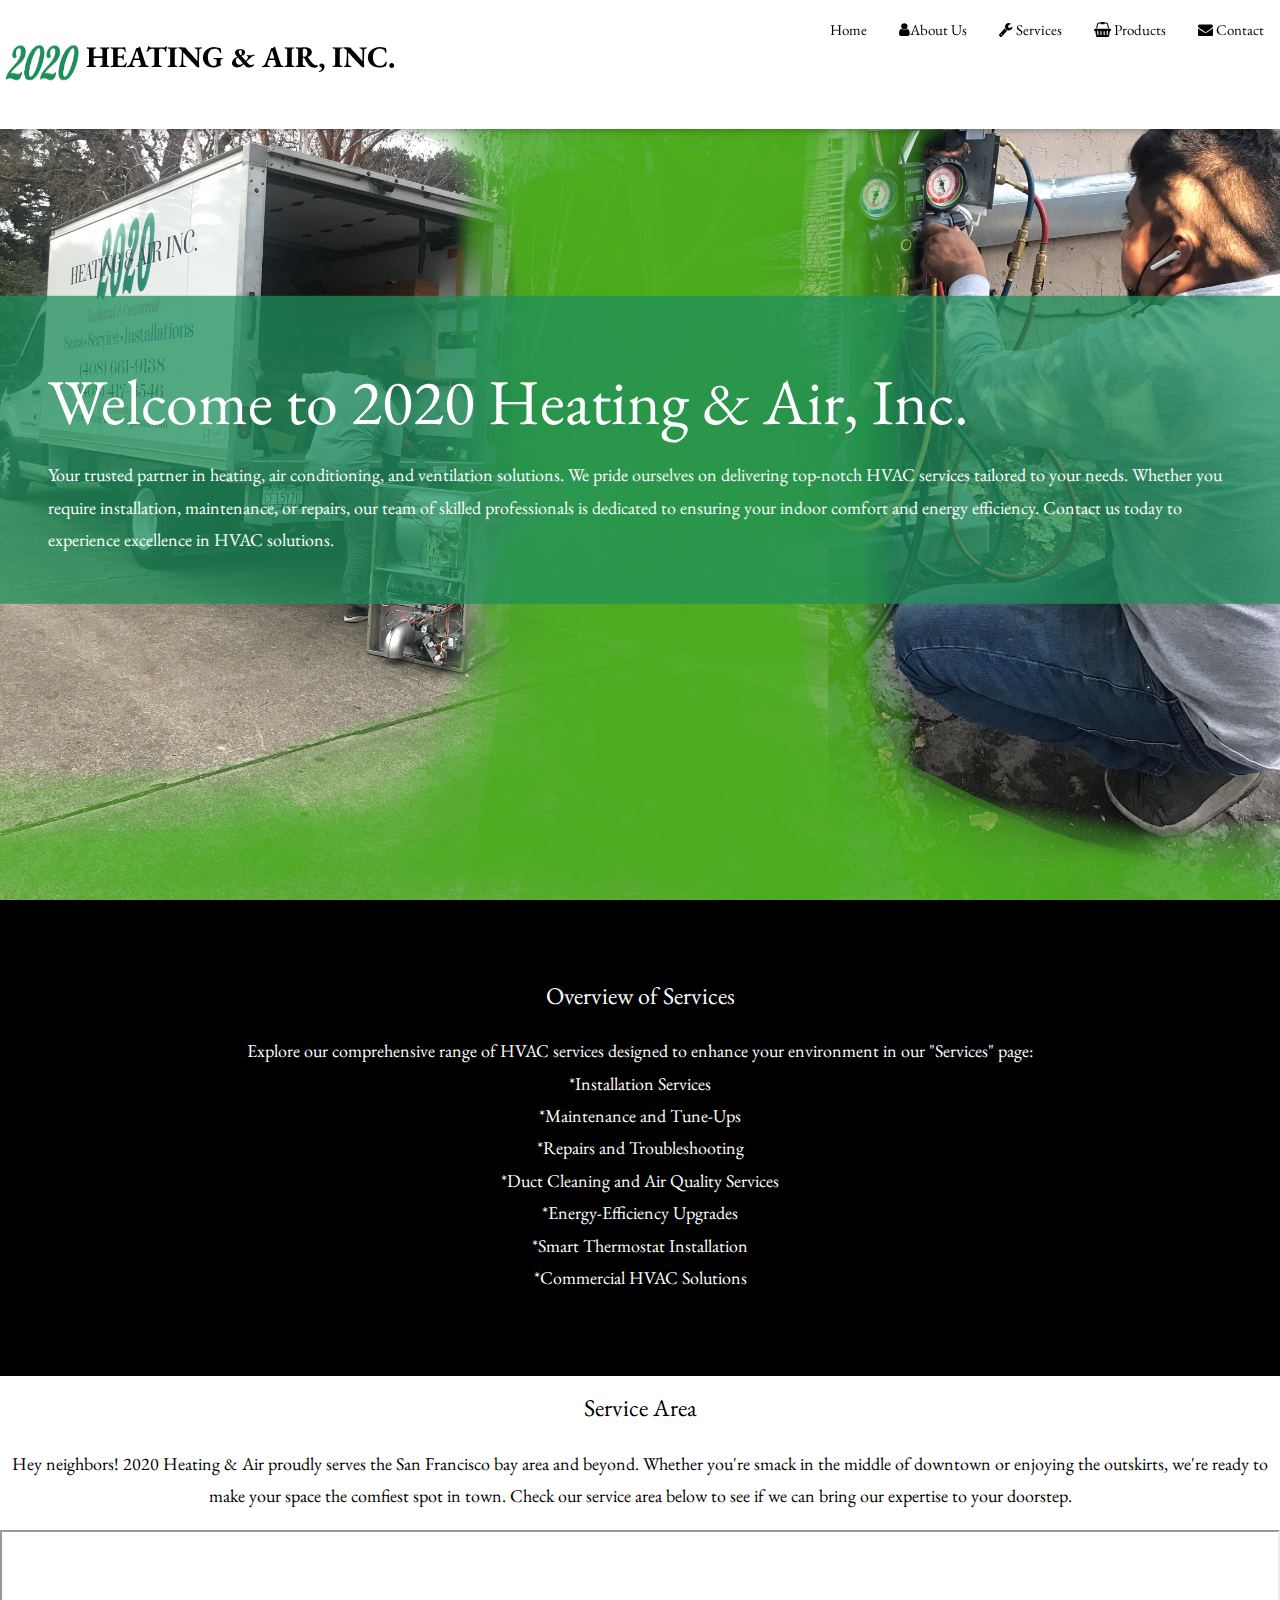
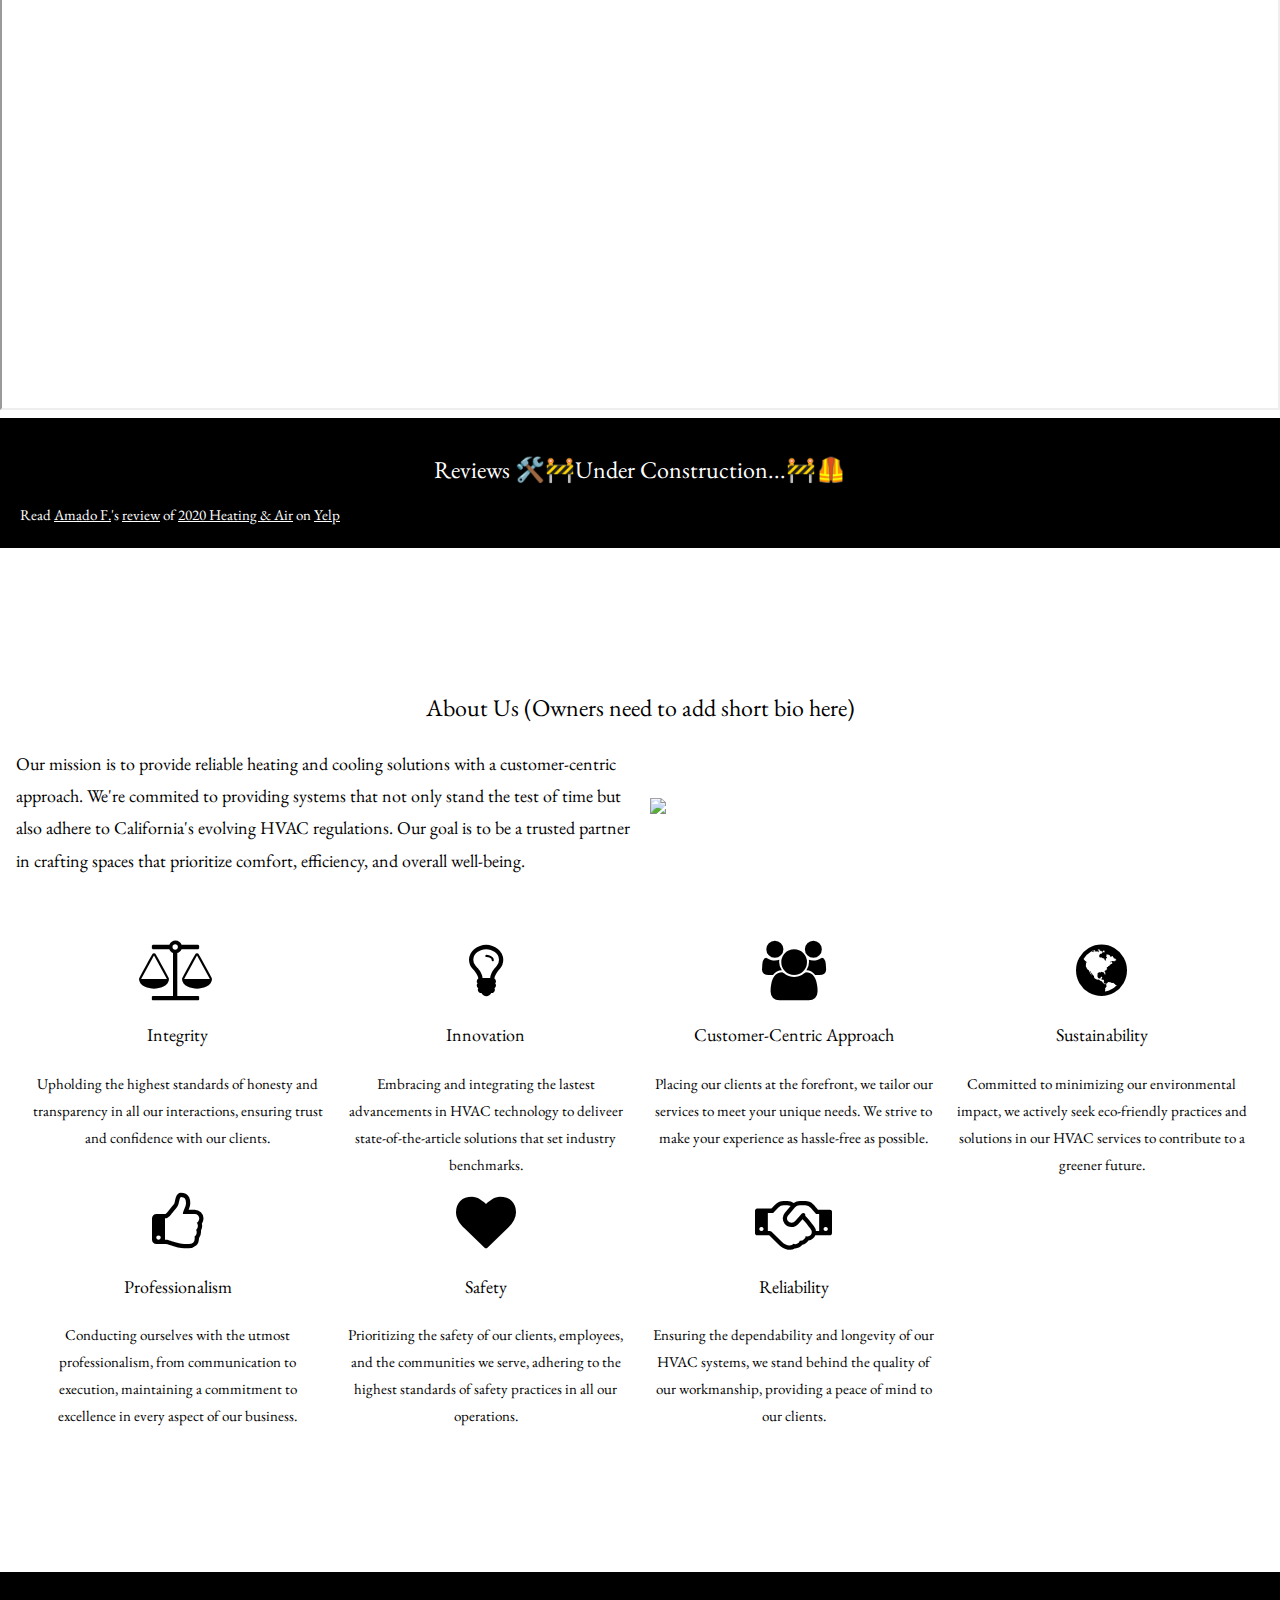
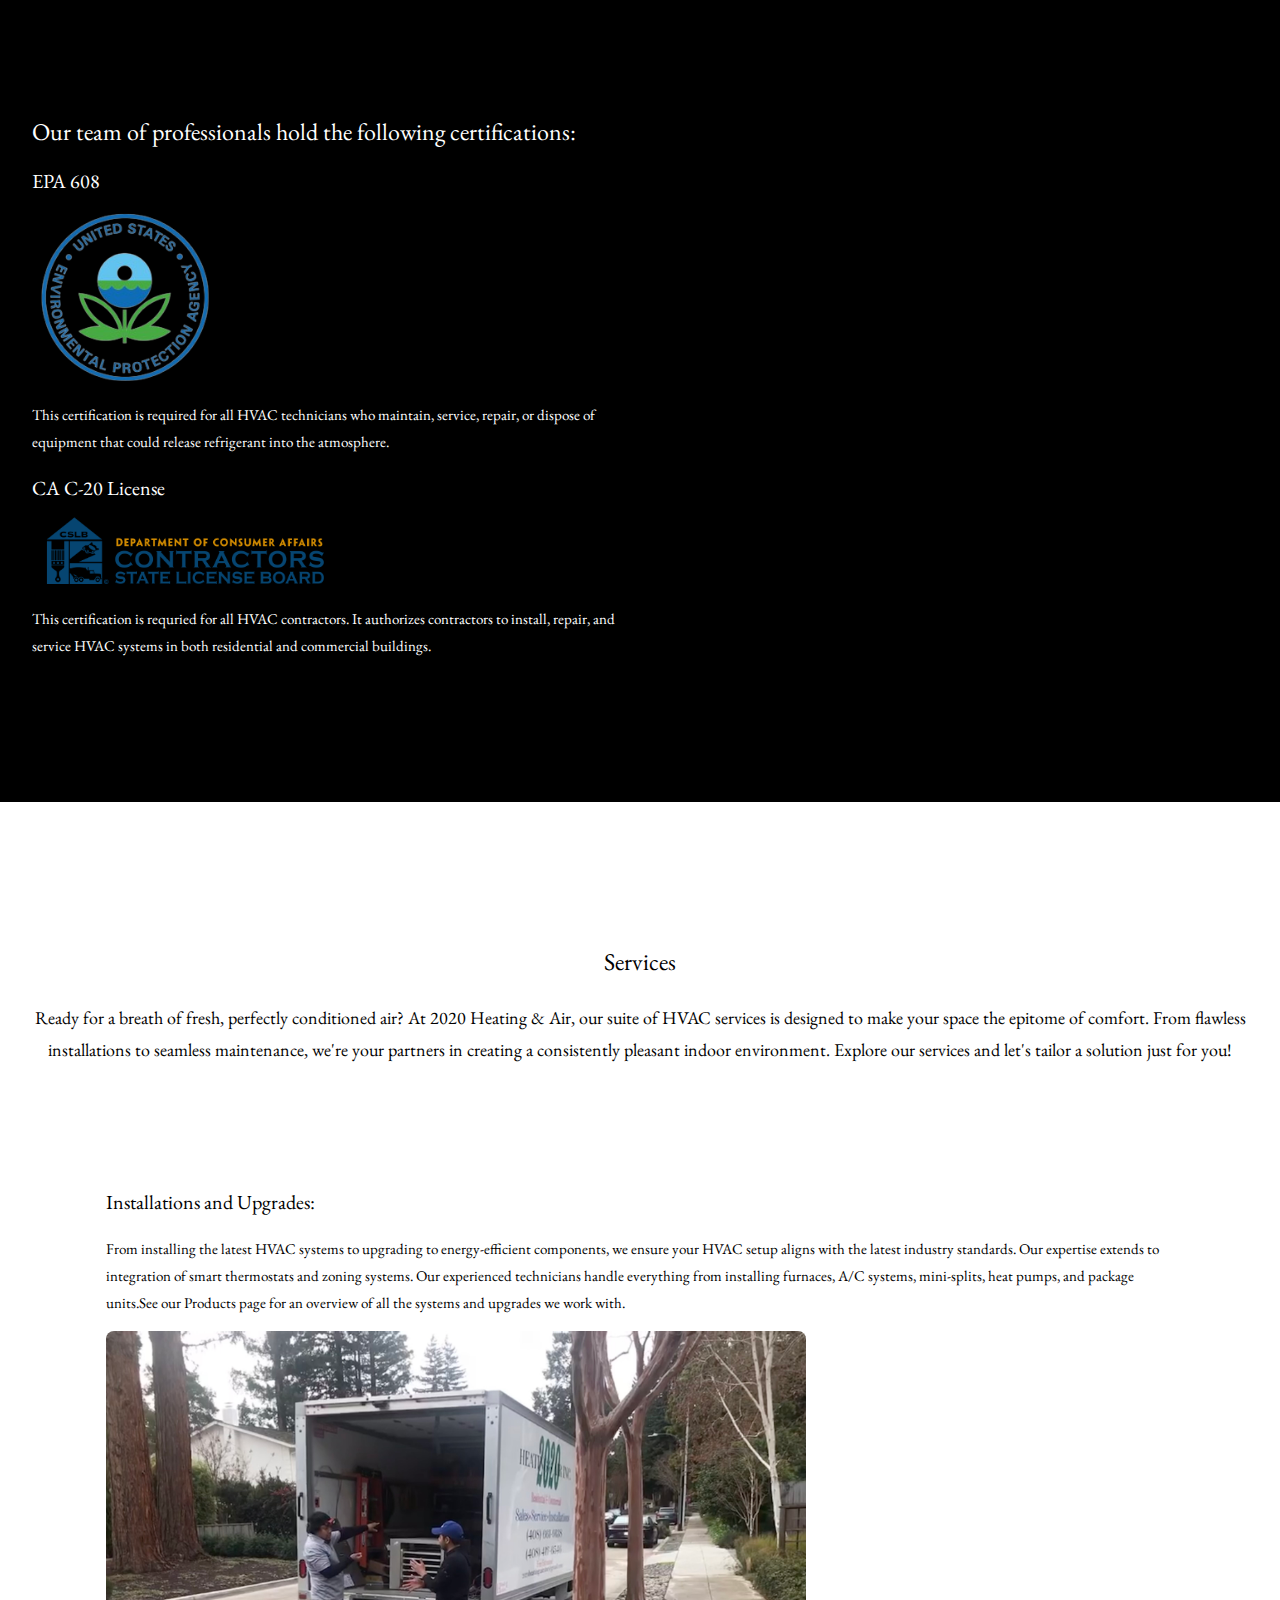
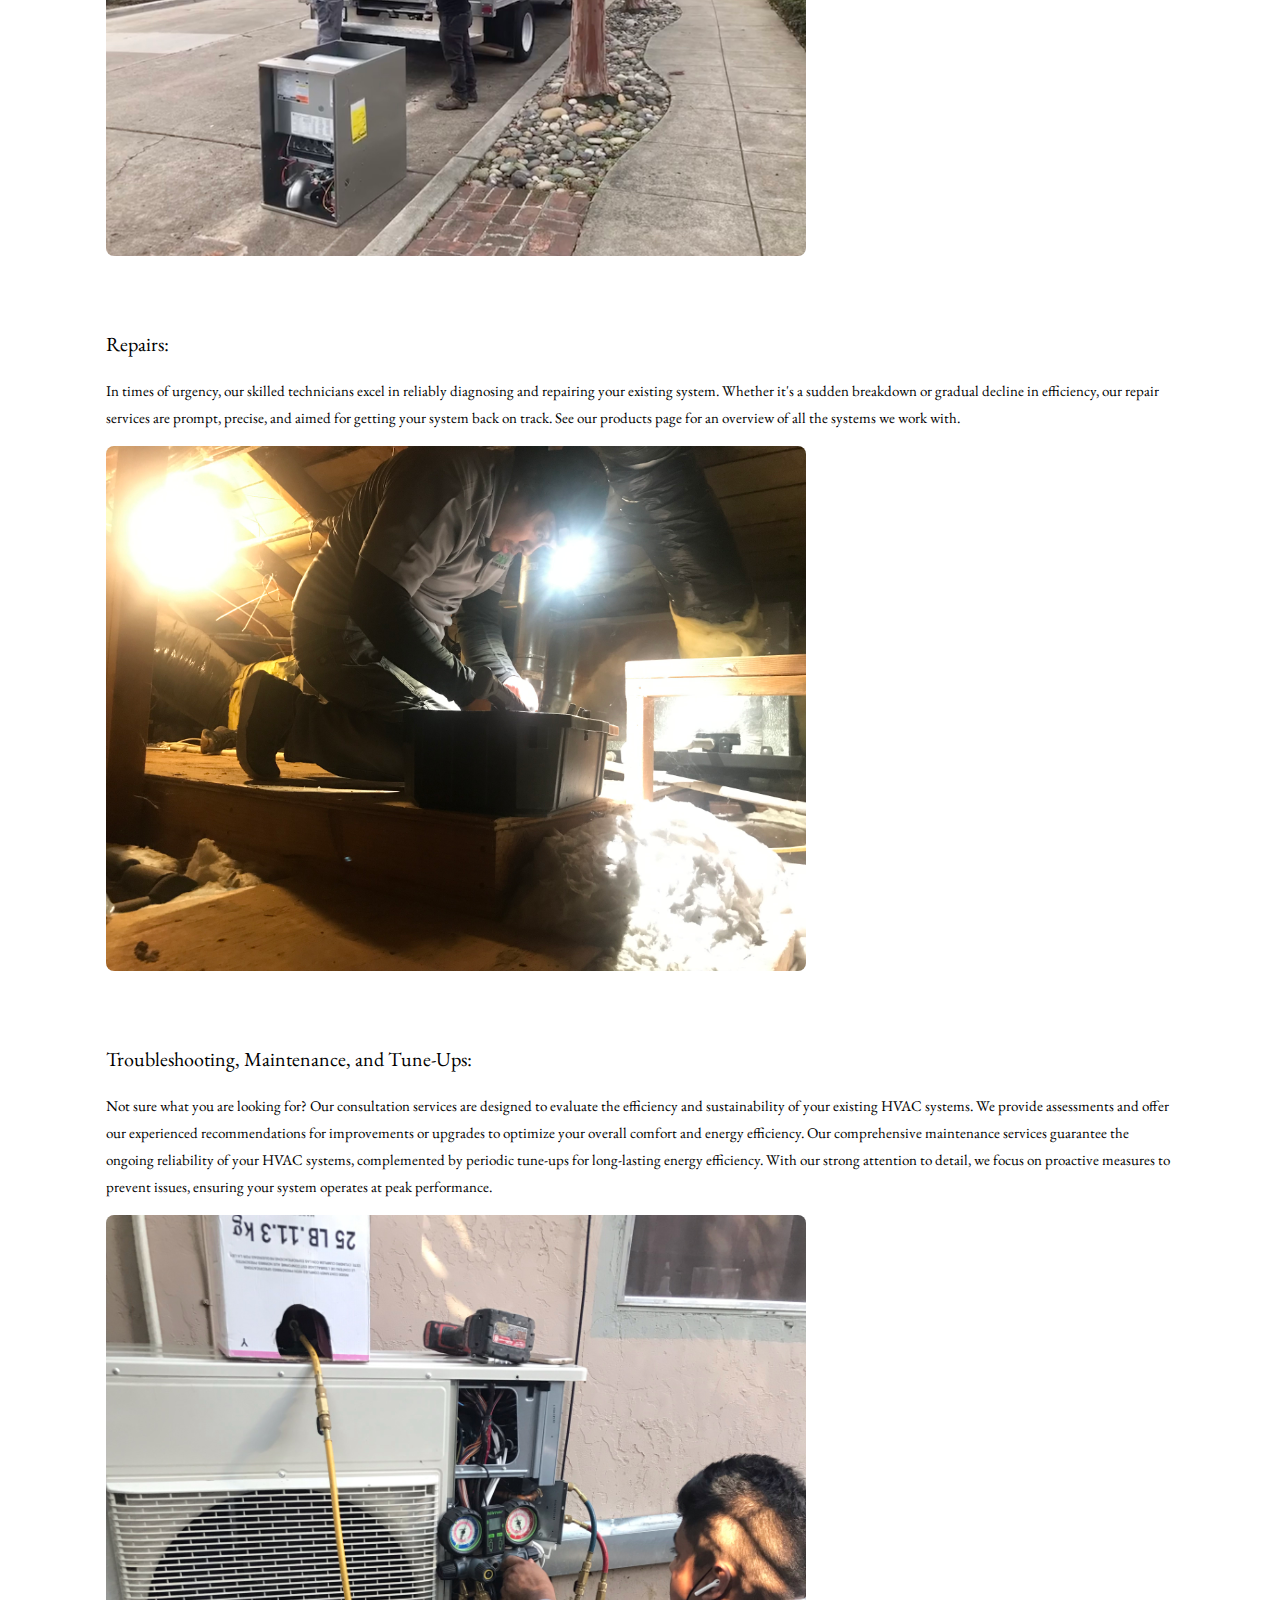
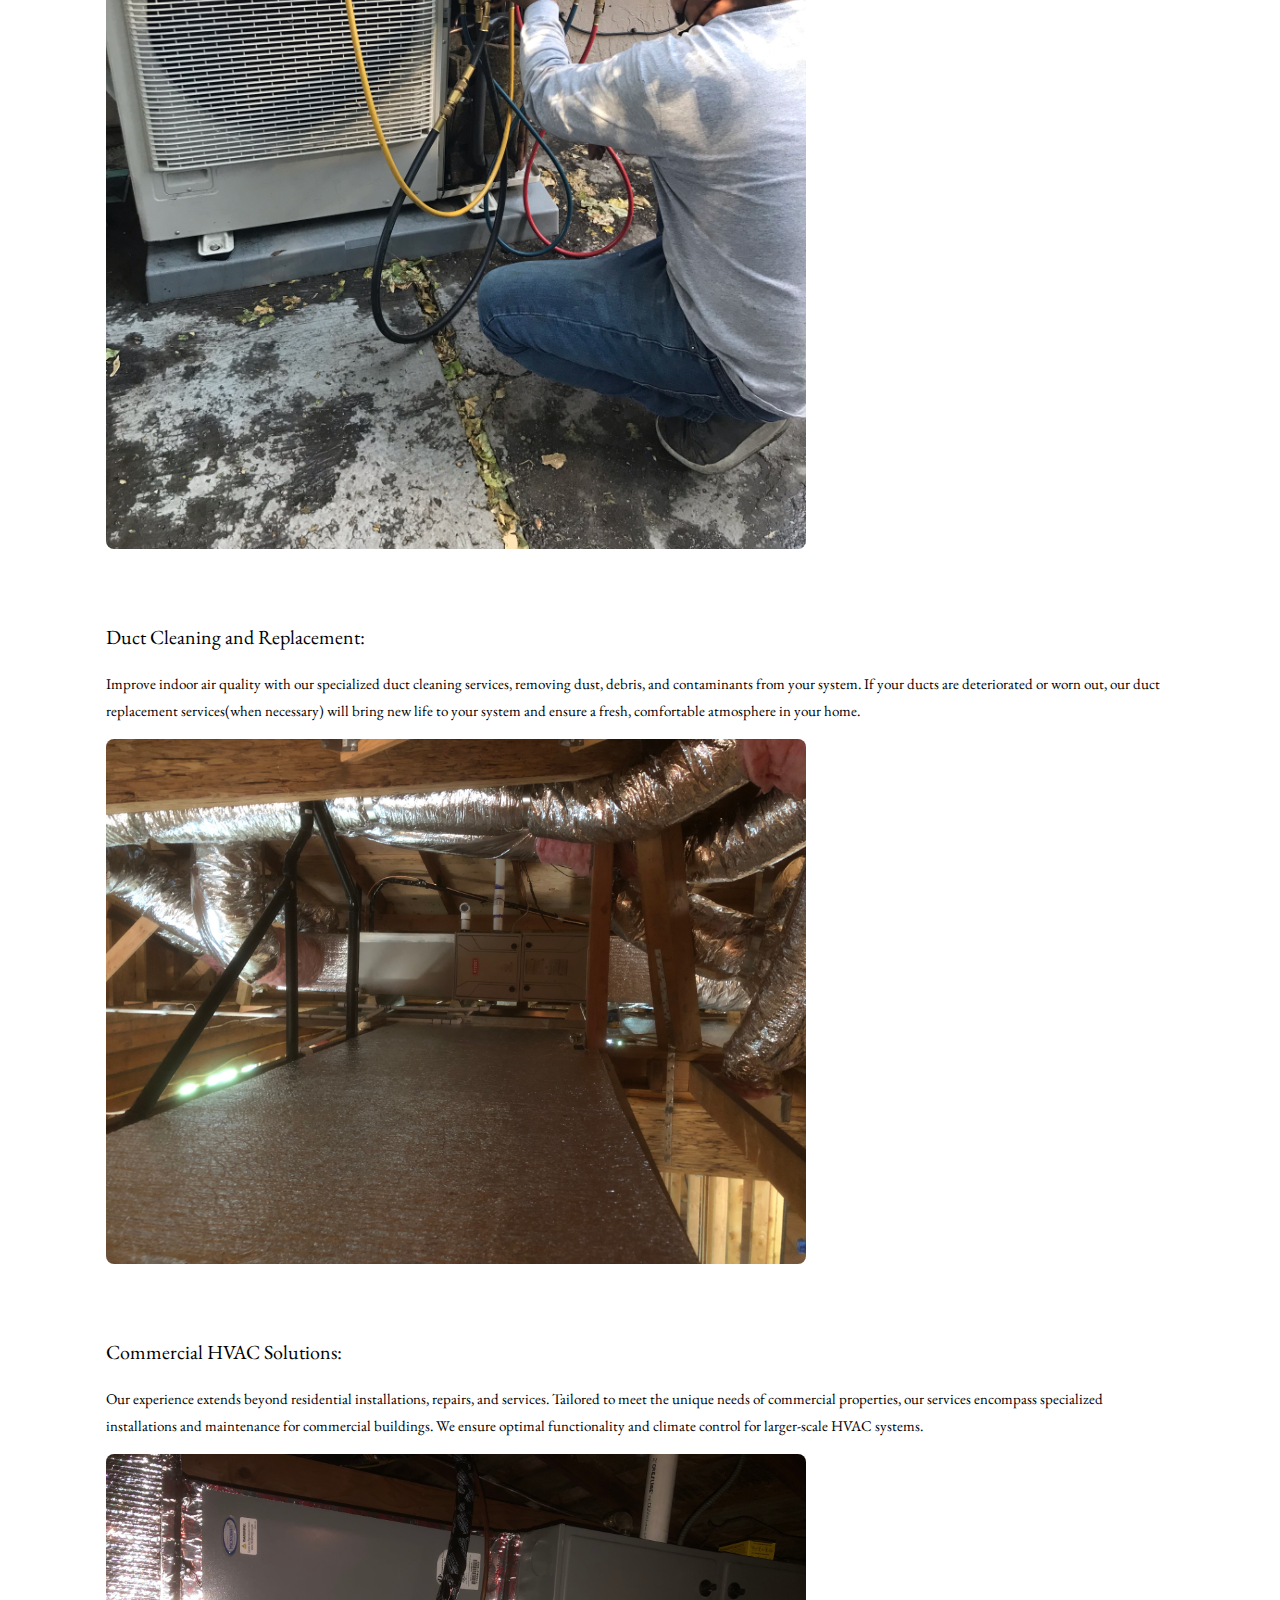
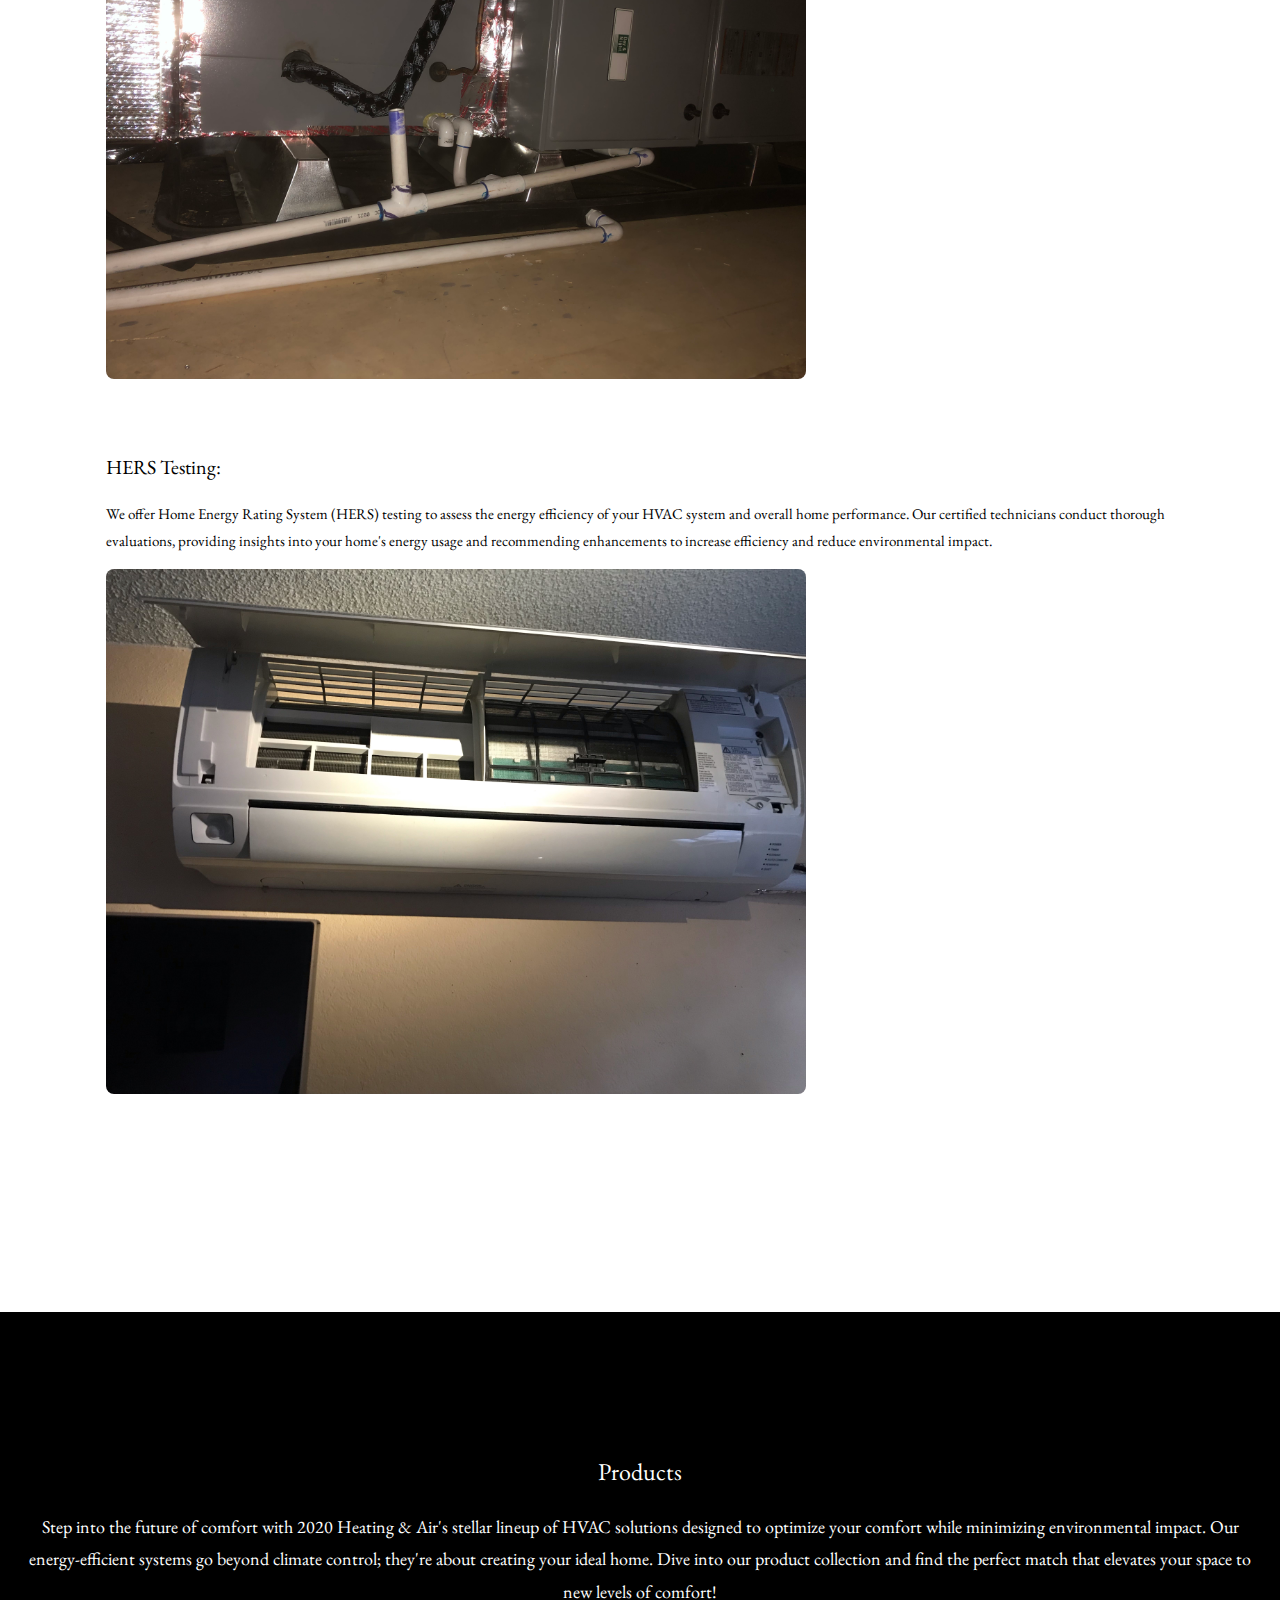
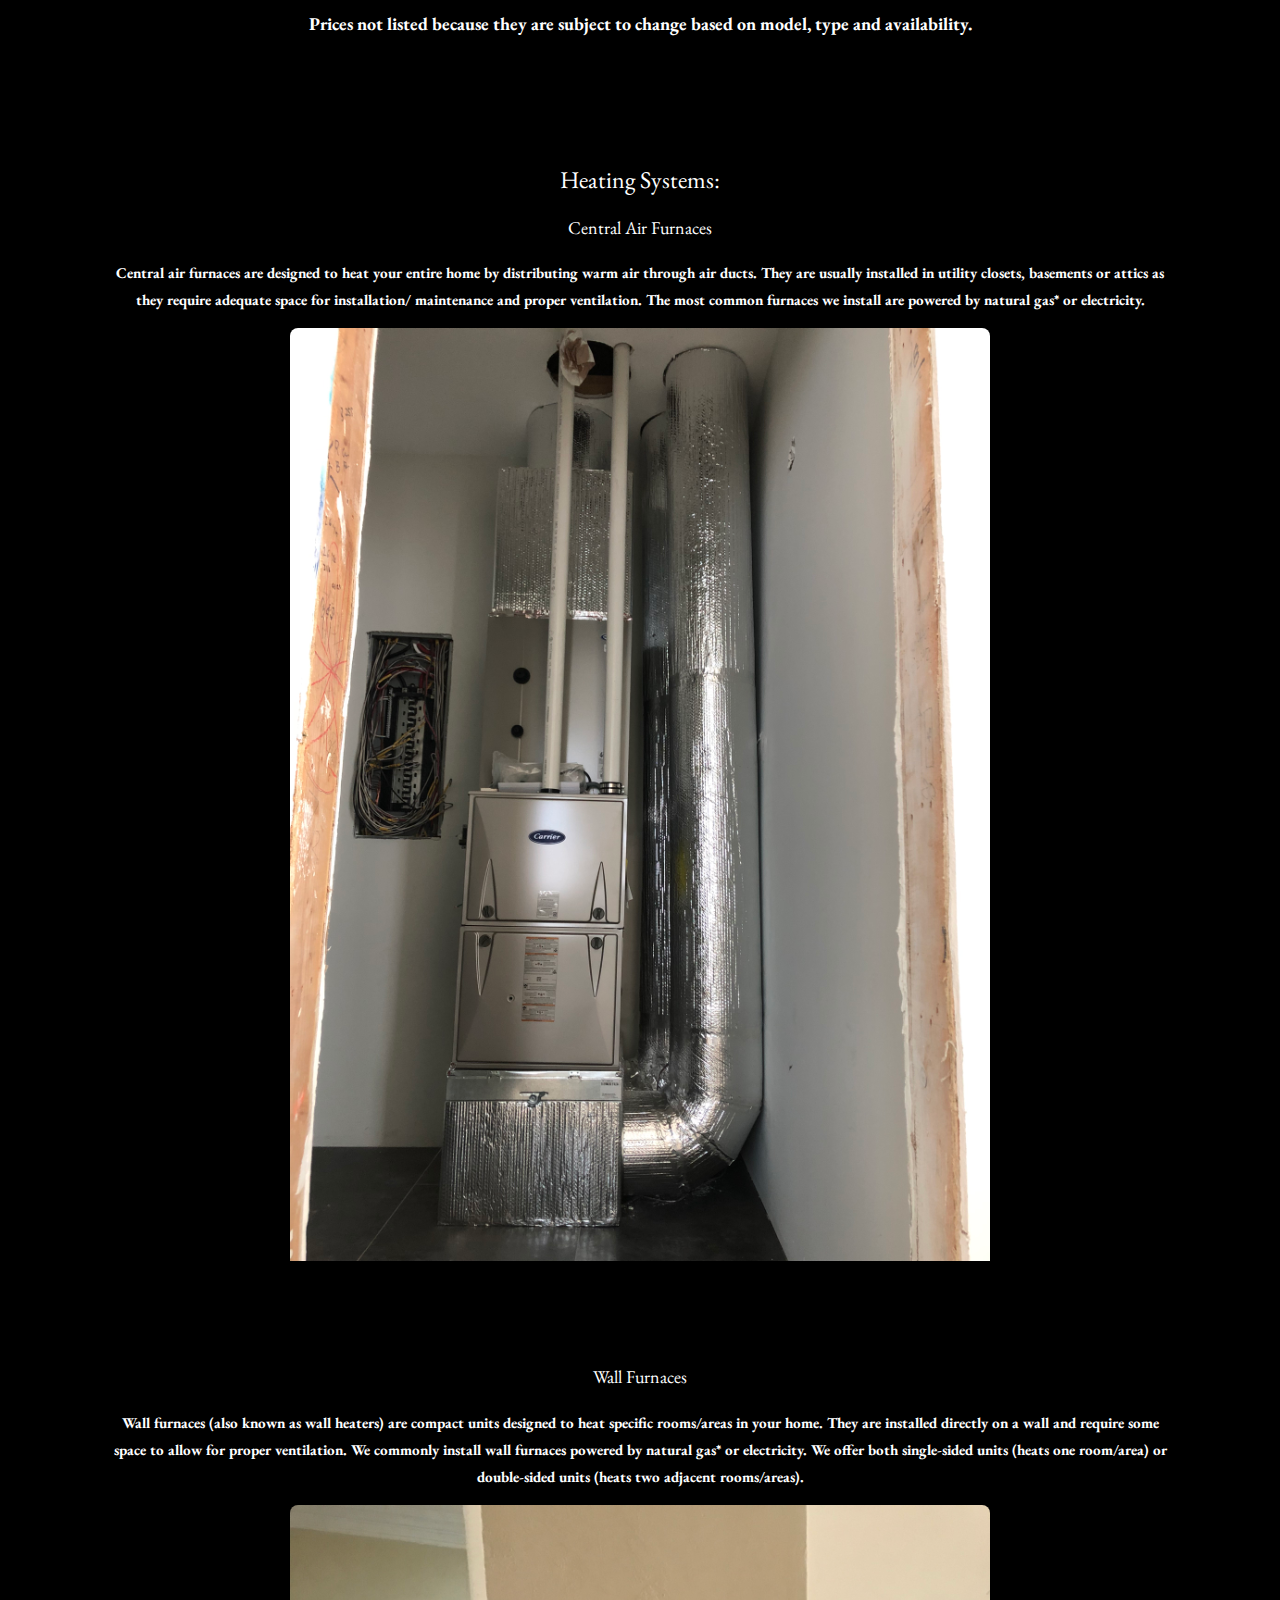
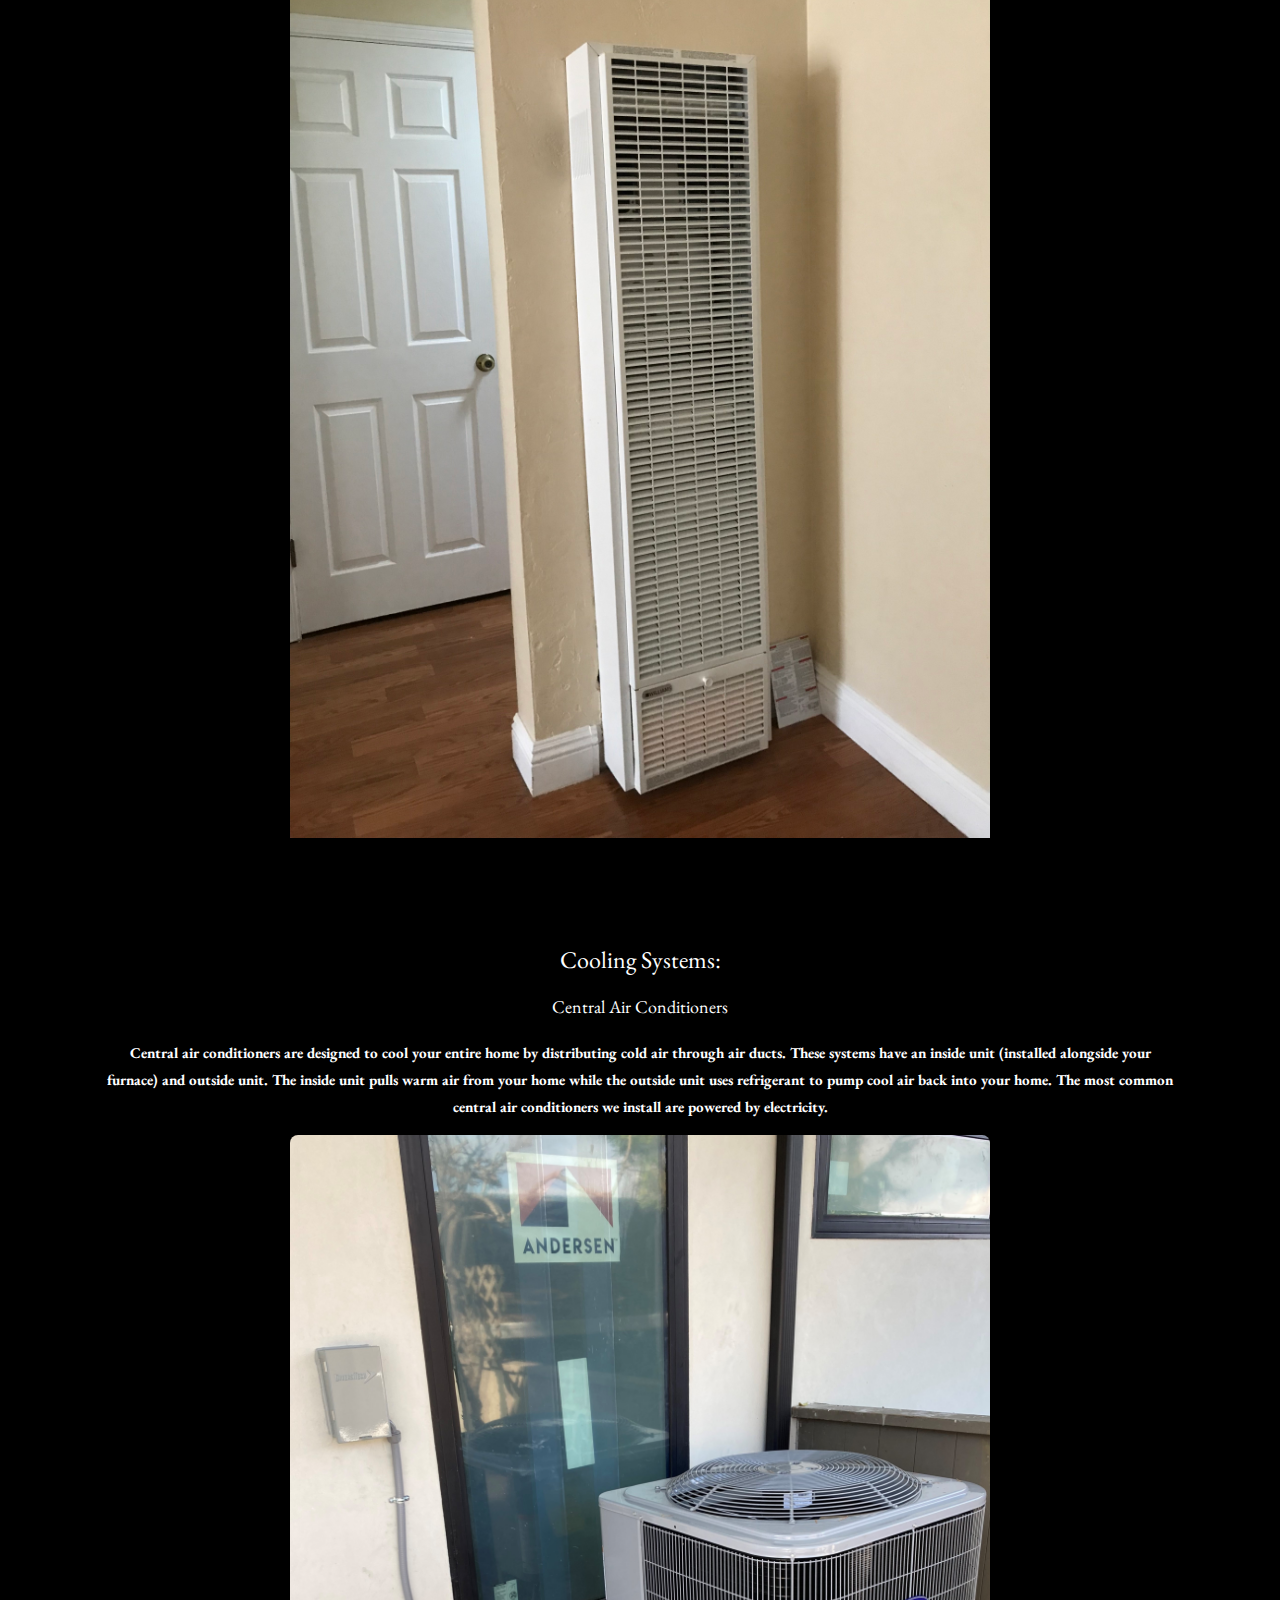
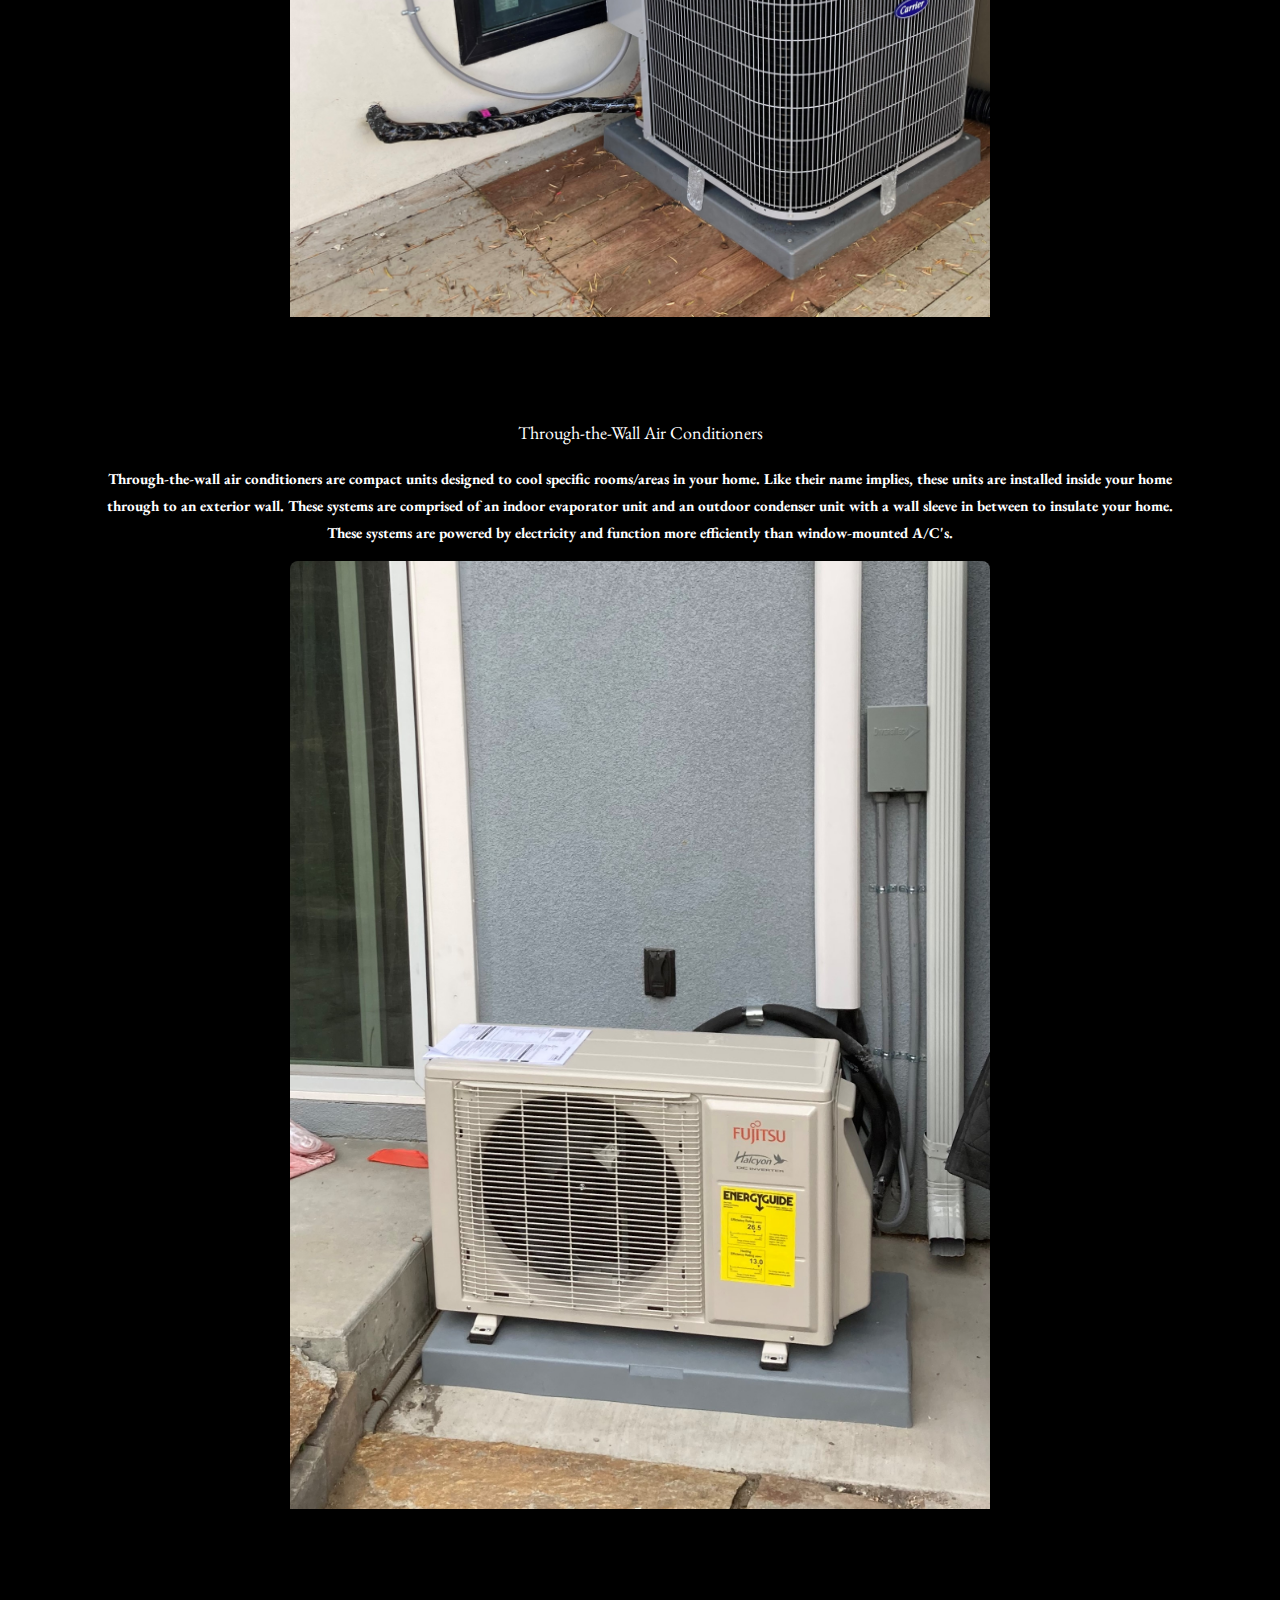
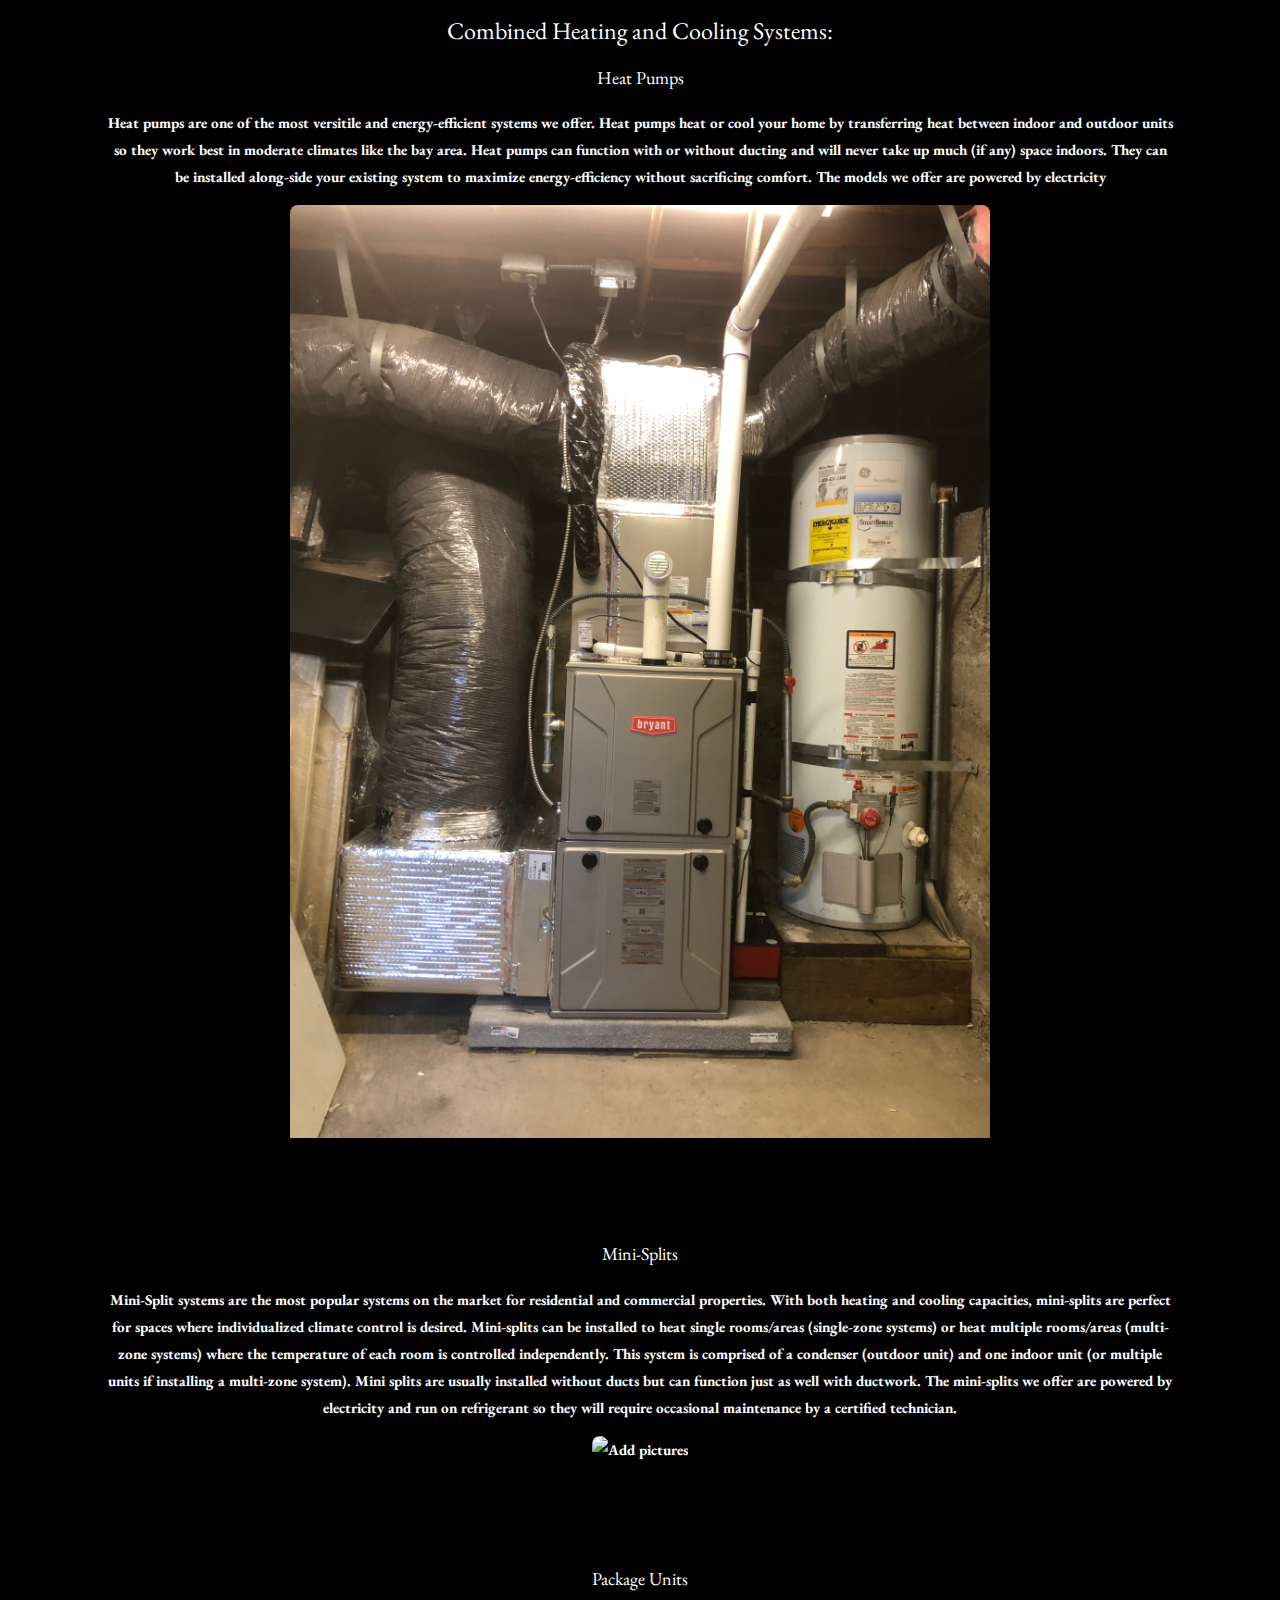
==== index.html @ e27f553a "Update index.html" ====
<!DOCTYPE html>
<html>
<head>
<title>2020 Heating & Air, Inc.</title>
<meta charset="UTF-8">
<meta name="viewport" content="width=device-width, initial-scale=1">
<link rel="stylesheet" href="https://www.w3schools.com/w3css/4/w3.css">
<link rel="preconnect" href="https://fonts.googleapis.com">
<link rel="preconnect" href="https://fonts.gstatic.com" crossorigin>
<link rel="stylesheet" href="https://fonts.googleapis.com/css2?family=EB+Garamond:wght@600&display=swap">
<link rel="stylesheet" href="https://cdnjs.cloudflare.com/ajax/libs/font-awesome/4.7.0/css/font-awesome.min.css">
<style>
body,h1,h2,h3,h4,h5,h6 {font-family: "EB Garamond", serif}

body, html {
  height: 100%;
  line-height: 1.8;
}

/* Full height image header */
.bgimg-1 {
  background-position: center;
  background-size: cover;
  background-image: url("images/front.jpg");
  min-height: 100%;
}

.w3-bar .w3-button {
  padding: 16px;
}
</style>
</head>
<body>

<!-- Navbar (sit on top) -->
<div class="w3-top">
  <div class="w3-bar w3-white w3-card" id="myNavbar">
  <p style="display:inline-block; font-size:200%; text-align:center;" >
	<img style="vertical-align:center; padding-left: 5px;" src="images/companyLogo.jpg" width="80" height="42" float="left">
    <b>HEATING & AIR, INC.</b>
    <!-- Right-sided navbar links -->
    <div class="w3-right w3-hide-small">
	  <a href="#team" class="w3-bar-item w3-button"> Home</a>
      <a href="#about" class="w3-bar-item w3-button"><i class="fa fa-user"></i>About Us</a>
      <a href="#work" class="w3-bar-item w3-button"><i class="fa fa-wrench" aria-hidden="true"></i> Services</a>
      <a href="#pricing" class="w3-bar-item w3-button"><i class="fa fa-shopping-basket" aria-hidden="true"></i> Products</a>
      <a href="#contact" class="w3-bar-item w3-button"><i class="fa fa-envelope"></i> Contact</a>
    </div>
	</p>
    <!-- Hide right-floated links on small screens and replace them with a menu icon -->

    <a href="javascript:void(0)" class="w3-bar-item w3-button w3-right w3-hide-large w3-hide-medium" onclick="w3_open()">
      <i class="fa fa-bars"></i>
    </a>
  </div>
</div>

<!-- Sidebar on small screens when clicking the menu icon -->
<nav class="w3-sidebar w3-bar-block w3-black w3-card w3-animate-left w3-hide-medium w3-hide-large" style="display:none" id="mySidebar">
  <a href="javascript:void(0)" onclick="w3_close()" class="w3-bar-item w3-button w3-large w3-padding-16">Close ×</a>
  <a href="#about" onclick="w3_close()" class="w3-bar-item w3-button">Home</a>
  <a href="#team" onclick="w3_close()" class="w3-bar-item w3-button">About Us</a>
  <a href="#work" onclick="w3_close()" class="w3-bar-item w3-button">Services</a>
  <a href="#pricing" onclick="w3_close()" class="w3-bar-item w3-button">Products</a>
  <a href="#contact" onclick="w3_close()" class="w3-bar-item w3-button">Contact</a>
</nav>

<!-- Header with full-height image -->
<header class="bgimg-1 w3-display-container" id="home">
  <div class="w3-display-left w3-text-white" style="padding:48px; background-color: rgba(30, 143, 91, 0.75);" >
    <span class="w3-jumbo w3-hide-small">Welcome to 2020 Heating & Air, Inc.</span><br>
    <span class="w3-large">Your trusted partner in heating, air conditioning, and ventilation solutions. We pride ourselves on delivering top-notch HVAC services tailored to your needs. Whether you require installation, maintenance, or repairs, our team of skilled professionals is dedicated to ensuring your indoor comfort and energy efficiency. Contact us today to experience excellence in HVAC solutions.</span>
  </div> 
</header>

<!-- Promo Section "Statistics" -->
<div class="w3-container w3-row w3-center w3-padding-64" style="background-color:#000000;color:white;">
  <h3 class="w3-center">Overview of Services</h3>
  <p class="w3-center w3-large">Explore our comprehensive range of HVAC services designed to enhance your environment in our "Services" page:
  <br>*Installation Services<br>*Maintenance and Tune-Ups
  <br>*Repairs and Troubleshooting<br>*Duct Cleaning and Air Quality Services
  <br>*Energy-Efficiency Upgrades<br>*Smart Thermostat Installation
  <br>*Commercial HVAC Solutions </p>
</div>
  
  <h3 class="w3-center">Service Area</h3>
  <p class="w3-center w3-large">Hey neighbors! 2020 Heating & Air proudly serves the San Francisco bay area and beyond. Whether you're smack in the middle of downtown or enjoying the outskirts, we're ready to make your space the comfiest spot in town. Check our service area below to see if we can bring our expertise to your doorstep.</p>
  <iframe src="https://www.google.com/maps/d/embed?mid=1U4yoipYhhpjz1CH8BalCHwL0tjS5Urs&ehbc=2E312F&noprof=1" width="100%" height="480"></iframe>
  
<div style="background-color:#000000;color:white; padding:20px">
  <h3 class="w3-center" >Reviews  🛠️🚧Under Construction...🚧🦺</h3>
  <span class="yelp-review" data-review-id="wDWq-MqtUJYNvMHSUCN4-A" data-hostname="www.yelp.com">Read <a href="https://www.yelp.com/user_details?userid=xEQkFgFi5PXdnZ5p5ZXs4w" rel="nofollow noopener">Amado F.</a>'s <a href="https://www.yelp.com/biz/2020-heating-and-air-san-jose?hrid=wDWq-MqtUJYNvMHSUCN4-A" rel="nofollow noopener">review</a> of <a href="https://www.yelp.com/biz/WoThufKbk0V6u3JgnlQS0Q" rel="nofollow noopener">2020 Heating & Air</a> on <a href="https://www.yelp.com" rel="nofollow noopener">Yelp</a><script src="https://www.yelp.com/embed/widgets.js" type="text/javascript" async></script></span>
</div>

<!-- About Section -->
<div class="w3-container" style="padding:128px 16px" id="about">
  <h3 class="w3-center">About Us (Owners need to add short bio here)</h3>
  <img style="width:50%;margin-top:48px;float:right;padding:10px;" src="images/owners.png" class="w3-image">
  <p class="w3-large" float="left">Our mission is to provide reliable heating and cooling solutions with a customer-centric approach. 
  We're commited to providing systems that not only stand the test of time but also adhere to California's evolving HVAC regulations. 
  Our goal is to be a trusted partner in crafting spaces that prioritize comfort, efficiency, and overall well-being.</p>
  
  <div class="w3-row-padding w3-center" style="margin-top:64px">
    <div class="w3-quarter">
      <i class="fa fa-balance-scale fa-4x" aria-hidden="true"></i>
      <p class="w3-large">Integrity</p>
      <p>Upholding the highest standards of honesty and transparency in all our interactions, ensuring trust and confidence with our clients.</p>
    </div>
	
    <div class="w3-quarter">
      <i class="fa fa-lightbulb-o fa-4x" aria-hidden="true"></i>
      <p class="w3-large">Innovation</p>
      <p>Embracing and integrating the lastest advancements in HVAC technology to deliveer state-of-the-article solutions that set industry benchmarks.</p>
    </div>
	
    <div class="w3-quarter">
      <i class="fa fa-users fa-4x" aria-hidden="true"></i>
      <p class="w3-large">Customer-Centric Approach</p>
      <p>Placing our clients at the forefront, we tailor our services to meet your unique needs. We strive to make your experience as hassle-free as possible. </p>
    </div>
	
    <div class="w3-quarter">
      <i class="fa fa-globe fa-4x" aria-hidden="true"></i>
      <p class="w3-large">Sustainability</p>
      <p>Committed to minimizing our environmental impact, we actively seek eco-friendly practices and solutions in our HVAC services to contribute to a greener future.</p>
    </div>
	
	<div class="w3-quarter" >
      <i class="fa fa-thumbs-o-up fa-4x" aria-hidden="true"></i>
      <p class="w3-large">Professionalism</p>
      <p>Conducting ourselves with the utmost professionalism, from communication to execution, maintaining a commitment to excellence in every aspect of our business.</p>
    </div>
	
	<div class="w3-quarter">
      <i class="fa fa-heart fa-4x" aria-hidden="true"></i>
      <p class="w3-large">Safety</p>
      <p>Prioritizing the safety of our clients, employees, and the communities we serve, adhering to the highest standards of safety practices in all our operations.</p>
    </div>
	
	<div class="w3-quarter">
      <i class="fa fa-handshake-o fa-4x" aria-hidden="true"></i>
      <p class="w3-large">Reliability</p>
      <p>Ensuring the dependability and longevity of our HVAC systems, we stand behind the quality of our workmanship, providing a peace of mind to our clients.</p>
    </div>
  </div>
</div>

<!-- Promo Section - "We know design" -->
<div style="padding:128px 16px; background-color:#000000;color:white;">
  <div class="w3-row-padding">
    <div class="w3-col m6">
      <h3>Our team of professionals hold the following certifications:</h3>
	  <h4> EPA 608 </h4>
	  <img style="vertical-align:center; padding-left: 5px;" src="images/epa.png" width="30%" height="30%" float="right">
      <p float="left">This certification is required for all HVAC technicians who maintain, service, repair, or dispose of equipment that could release refrigerant into the atmosphere.</p>
	  <h4> CA C-20 License</h4>
	  <img style="vertical-align:center; padding-left: 5px;" src="images/cslb.png" width="50%" height="50%" float="right">
	  <p>This certification is requried for all HVAC contractors. It authorizes contractors to install, repair, and service HVAC systems in both residential and commercial buildings.</p>
      <!--<p><a href="#work" class="w3-button w3-black"><i class="fa fa-th"> </i> View Our Works</a></p>-->
    </div>	
  </div>
</div>


<!-- Work Section -->
<div class="w3-container" style="padding:128px 16px" id="work">
  <h3 class="w3-center">Services</h3>
  <p class="w3-center w3-large">Ready for a breath of fresh, perfectly conditioned air? At 2020 Heating & Air, our suite of HVAC services is designed to make your space the epitome of comfort. From flawless installations to seamless maintenance, we're your partners in creating a consistently pleasant indoor environment. Explore our services and let's tailor a solution just for you!</p>

  <div style="width:100%; padding:30px;" class="w3-row-padding">
    <div style="width:100%; padding:30px;" class="w3-col m6">
		<div style="width:100%; padding:30px;" class="w3-col m6">
	  <h4>Installations and Upgrades:</h4>
      <p>From installing the latest HVAC systems to upgrading to energy-efficient components, we ensure your HVAC setup aligns with the latest industry standards. Our expertise extends to integration of smart thermostats and zoning systems. Our experienced technicians handle everything from installing furnaces, A/C systems, mini-splits, heat pumps, and package units.See our Products page for an overview of all the systems and upgrades we work with.</p>
		<img class="w3-image w3-round-large" src="images/installation.jpg" alt="Add pictures" width="700" height="394">
      </div>
	  
	  <div style="width:100%; padding:30px;" class="w3-col m6">
	  <h4> Repairs:</h4>
	  <p>In times of urgency, our skilled technicians excel in reliably diagnosing and repairing your existing system. Whether it's a sudden breakdown or gradual decline in efficiency, our repair services are prompt, precise, and aimed for getting your system back on track. See our products page for an overview of all the systems we work with.</p>
		<img class="w3-image w3-round-large" src="images/repairs.jpg" alt="Add pictures" width="700" height="394">
      </div>
	  
	  <div style="width:100%; padding:30px;" class="w3-col m6">
	  <h4> Troubleshooting, Maintenance, and Tune-Ups:</h4>
	  <p>Not sure what you are looking for? Our consultation services are designed to evaluate the efficiency and sustainability of your existing HVAC systems. We provide assessments and offer our experienced recommendations for improvements or upgrades to optimize your overall comfort and energy efficiency. Our comprehensive maintenance services guarantee the ongoing reliability of your HVAC systems, complemented by periodic tune-ups for long-lasting energy efficiency. With our strong attention to detail, we focus on proactive measures to prevent issues, ensuring your system operates at peak performance.</p>
		<img class="w3-image w3-round-large" src="images/troubleshooting.jpeg" alt="Add pictures" width="700" height="394">
      </div>
	  
	  <div style="width:100%; padding:30px;" class="w3-col m6">
	  <h4> Duct Cleaning and Replacement:</h4>
	  <p>Improve indoor air quality with our specialized duct cleaning services, removing dust, debris, and contaminants from your system. If your ducts are deteriorated or worn out, our duct replacement services(when necessary) will bring new life to your system and ensure a fresh, comfortable atmosphere in your home. </p>
		<img class="w3-image w3-round-large" src="images/tempDucts.jpg" alt="Add pictures" width="700" height="394">
      </div>
	  
	  <div style="width:100%; padding:30px;" class="w3-col m6">
	  <h4> Commercial HVAC Solutions:</h4>
	  <p>Our experience extends beyond residential installations, repairs, and services. Tailored to meet the unique needs of commercial properties, our services encompass specialized installations and maintenance for commercial buildings. We ensure optimal functionality and climate control for larger-scale HVAC systems. </p>
		<img class="w3-image w3-round-large" src="images/tempCommercial.jpg" alt="Add pictures" width="700" height="394">
      </div>
	  
	  <div style="width:100%; padding:30px;" class="w3-col m6">
	  <h4> HERS Testing:</h4>
	  <p>We offer Home Energy Rating System (HERS) testing to assess the energy efficiency of your HVAC system and overall home performance. Our certified technicians conduct thorough evaluations, providing insights into your home's energy usage and recommending enhancements to increase efficiency and reduce environmental impact. </p>
		<img class="w3-image w3-round-large" src="images/tempHERS.jpeg" alt="Add pictures" width="700" height="394">
	  </div>
	</div>
  </div>
  
</div>


<!-- Pricing Section -->
<div class="w3-container w3-center" style="padding:128px 16px; background-color:#000000;color:white;" id="pricing">
  <h3>Products</h3>
  <p class="w3-large">Step into the future of comfort with 2020 Heating & Air's stellar lineup of HVAC solutions designed to optimize your comfort while minimizing environmental impact. Our energy-efficient systems go beyond climate control; they're about creating your ideal home. Dive into our product collection and find the perfect match that elevates your space to new levels of comfort!<br>  	<b>Prices not listed because they are subject to change based on model, type and availability.</p>
  
  <div  style="width:100%; padding:30px;" class="w3-row-padding">
    <div style="width:100%; padding:30px;" class="w3-col m6">
	  <div style="width:100%; padding:30px;" class="w3-col m6">
	  <h3>Heating Systems:</h3>
	  <h5> Central Air Furnaces</h5>
      <p>Central air furnaces are designed to heat your entire home by distributing warm air through air ducts. They are usually installed in utility closets, basements or attics as they require adequate space for installation/ maintenance and proper ventilation. The most common furnaces we install are powered by natural gas* or electricity.</p>
		<img style="padding-bottom:30px;" class="w3-image w3-round-large" src="images/centralFurnace.jpg" alt="Add pictures" width="700" height="394">
      </div>
	  
	  <div  style="width:100%; padding:30px;" class="w3-col m6">
	  <h5>Wall Furnaces</h5>
	  <p>Wall furnaces (also known as wall heaters) are compact units designed to heat specific rooms/areas in your home. They are installed directly on a wall and require some space to allow for proper ventilation. We commonly install wall furnaces powered by natural gas* or electricity. We offer both single-sided units (heats one room/area) or double-sided units (heats two adjacent rooms/areas).</p>
		<img style="padding-bottom:30px;" class="w3-image w3-round-large" src="images/wallFurnace.jpg" alt="Add pictures" width="700" height="394">
      </div>
	  
	  <div  style="width:100%; padding:30px;" class="w3-col m6">
	  <h3> Cooling Systems:</h3>
	  <h5> Central Air Conditioners</h5>
	  <p>Central air conditioners are designed to cool your entire home by distributing cold air through air ducts. These systems have an inside unit (installed alongside your furnace) and outside unit. The inside unit pulls warm air from your home while the outside unit uses refrigerant to pump cool air back into your home. The most common central air conditioners we install are powered by electricity.</p>
		<img style="padding-bottom:30px;" class="w3-image w3-round-large" src="images/centralAC.jpg" alt="Add pictures" width="700" height="394">
      </div>
	  
	  <div  style="width:100%; padding:30px;" class="w3-col m6">
	  <h5>Through-the-Wall Air Conditioners</h5>
	  <p>Through-the-wall air conditioners are compact units designed to cool specific rooms/areas in your home. Like their name implies, these units are installed inside your home through to an exterior wall. These systems are comprised of an indoor evaporator unit and an outdoor condenser unit with a wall sleeve in between to insulate your home. These systems are powered by electricity and function more efficiently than window-mounted A/C's.</p>
		<img style="padding-bottom:30px;" class="w3-image w3-round-large" src="images/wallAC.jpg" alt="Add pictures" width="700" height="394">
      </div>
	  
	  <div  style="width:100%; padding:30px;" class="w3-col m6">
	  <h3> Combined Heating and Cooling Systems:</h3>
	  <h5>Heat Pumps</h5>
	  <p>Heat pumps are one of the most versitile and energy-efficient systems we offer. Heat pumps heat or cool your home by transferring heat between indoor and outdoor units so they work best in moderate climates like the bay area. Heat pumps can function with or without ducting and will never take up much (if any) space indoors. They can be installed along-side your existing system to maximize energy-efficiency without sacrificing comfort. The models we offer are powered by electricity</p>
		<img style="padding-bottom:30px;" class="w3-image w3-round-large" src="images/heatpump.jpg" alt="Add pictures" width="700" height="394">
      </div>
	  
	  <div  style="width:100%; padding:30px;" class="w3-col m6">
	  <h5>Mini-Splits</h5>
	  <p>Mini-Split systems are the most popular systems on the market for residential and commercial properties. With both heating and cooling capacities, mini-splits are perfect for spaces where individualized climate control is desired. Mini-splits can be installed to heat single rooms/areas (single-zone systems) or heat multiple rooms/areas (multi-zone systems) where the temperature of each room is controlled independently. This system is comprised of a condenser (outdoor unit) and one indoor unit (or multiple units if installing a multi-zone system). Mini splits are usually installed without ducts but can function just as well with ductwork. The mini-splits we offer are powered by electricity and run on refrigerant so they will require occasional maintenance by a certified technician.</p>
		<img style="padding-bottom:30px;" class="w3-image w3-round-large" src="images/minisplit.jpg" alt="Add pictures" width="700" height="394">
      </div>
	  
	  <div  style="width:100%; padding:30px;" class="w3-col m6">
	  <h5>Package Units</h5>
	  <p>Package units, like the name implies, are self-contained heating and cooling systems that combine multiple components in a single unit. Unlike mini-splits, package units rely entirely on ductwork to distribute warm/cold air into your home. These systems do not offer individualized climate control and are more commonly installed in commercial properties or large buildings. Package units are usually installed on the roof of your building or on platforms outside to allow for proper condensate drainage and will require a more thorough maintenance than other systems. These systems can be powered by natural gas* or electricity.</p>
		<img style="padding-bottom:30px;" class="w3-image w3-round-large" src="images/packageunit.jpg" alt="Add pictures" width="700" height="394">
      </div>
	  
	  <div  style="width:100%; padding:30px;" class="w3-col m6">
	  <h3> Ventilation:</h3>
	  <h5>Air Ducts</h5>
	  <p>Ductwork serves as the transportation network for air from your HVAC system. Proper installation is important to prevent air leaks, reduced system efficiency, and uneven temperature distribution. Each ductwork system is comprised of two types of ducting is supply ducts, which deliver conditioned air from your system, and return ducts, which bring air back to your HVAC unit. Depending on your system and building layout, we offer three different types of ducting: flexible ducting, metal ducting, and aluminum ducting</p>
		<img style="padding-bottom:30px;" class="w3-image w3-round-large" src="images/airducts.jpg" alt="Add pictures" width="700" height="394">
      </div>
	  
	  <div  style="width:100%; padding:30px;" class="w3-col m6">
	  <h5>Ductwork Accessories</h5>
	  <p>Some accessories we offer to personalize your ductwork's air distribution are: dampers, registers, grilles, diffusers, sealing materials, flex duct connectors, and collars</p>
		<img style="padding-bottom:30px;" class="w3-image w3-round-large" src="images/ductworkAccessories.jpg" alt="Add pictures" width="700" height="394">
      </div>
	  
	  <div  style="width:100%; padding:30px;" class="w3-col m6">
	  <h3> Thermostats:</h3>
	  <h5>Programmable Thermostats</h5>
	  <p>The most basic and inexpensive of the thermostats we offer is the programmable thermostat. This type of thermostat will take care of all your basic needs but does not offer remote access or learning capabilities. You will be able to customize your home's temperature to your comfort as you desire.</p>
		<img style="padding-bottom:30px;" class="w3-image w3-round-large" src="images/programmablethermostat.jpg" alt="Add pictures" width="700" height="394">
      </div>
	  
	  <div  style="width:100%; padding:30px;" class="w3-col m6">
	  <h5>Smart Thermostats</h5>
	  <p>Smart thermostats are more expensive than programmable thermostats but have additional control over your home's environment. By connecting your smart thermostat to your wi-fi, you will be able to adjust your home's temperature while you are away from home. Some models can integrate with other smart home devices for a comprehensive home automation experience.</p>
		<img style="padding-bottom:30px;" class="w3-image w3-round-large" src="images/smartthermostat.jpg" alt="Add pictures" width="700" height="394">
      </div>
	  
	  <div  style="width:100%; padding:30px;" class="w3-col m6">
	  <h5>Zoning Control Systems</h5>
	  <p>Zoning control systems divide your home/building into seperate zones, each with its own thermostat and independent temperature control. This allows for different areas of your home/building to be heated or cooled based on specific needs. Zoning control systems can be integrated with programmable/smart thermostats as desired.</p>
		<img style="padding-bottom:30px;" class="w3-image w3-round-large" src="images/zonecontrol.jpg" alt="Add pictures" width="700" height="394">
      </div>
	  
	  <div  style="width:100%; padding:30px;" class="w3-col m6">
	  <h3> Maintenance Products:</h3>
	  <h5>Filters</h5>
	  <p>Filters play a crucial role in maintaining the efficiency of your HVAC system. They trap airborne particles (duct, pollen, mold spores, pet hair, etc) and prevent it from being recirculated throughout your home. They keep your system clean of contaminents, and extend your system's lifespan. Filters should changed once every three months (or more often if you have pets) to keep your system running smoothly. </p>
		<img style="padding-bottom:30px;" class="w3-image w3-round-large" src="images/filters.jpg" alt="Add pictures" width="700" height="394">
	  </div>
	  
	  <div  style="width:100%; padding:30px;" class="w3-col m6">
	  <h5>System Cleaning Solutions</h5>
	  <p>We use a variety of cleaning solutions when we service your systems. Depending on the system, we will use cleaning solutions to clean your system's evaporator coil, condenser coil, air ducts, air filters, drain line, condensate pan, blower fan, humidifier pad, and other components. Using harsh or inappropriate chemicals can damage your system or compromise your system's performance.</p>
		<img style="padding-bottom:30px;" class="w3-image w3-round-large" src="images/cleaner.jpg" alt="Add pictures" width="700" height="394">
	  </div>
	  
	  <div  style="width:100%; padding:30px;" class="w3-col m6">
	  <h5>Refrigerant</h5>
	  <p>Because most refrigerant has a negative effect on the environment, only technicians with an EPA 608 Type II license should handle this substance. Most HVAC systems use refrigerant of some kind to cool and absorb heat efficiently.</p>
		<img style="padding-bottom:30px;" class="w3-image w3-round-large" src="images/refrigerant.jpg" alt="Add pictures" width="700" height="394">
	  </div>
	  
	  <div  style="width:100%; padding:30px;" class="w3-col m6">
	  <h5>Repair Accessories</h5>
	  <p>Each system is different and requires different parts to function, here are some of the most commonly replaced components we deal with: capacitor, flame sensor, control board, sling switch, inducer motor, gas pump, temperature sensor, switch pressure, and fans.</p>
		<img style="padding-bottom:30px;" class="w3-image w3-round-large" src="images/repairMaterials.png" alt="Add pictures" width="700" height="394">
	  </div>
	</div>
  </div>
  
</div>

<!-- Contact Section -->
<div class="w3-container" style="padding:128px 16px; background-color: #1e8f5b; color: white;" id="contact">
  <h3 class="w3-center">CONTACT</h3>
  <p class="w3-center w3-large">Send us a message:</p>
  <div style="margin-top:48px">
    <p><i class="fa fa-map-marker fa-fw w3-xxlarge w3-margin-right"></i> Address: 1035 E. Taylor Street, San Jose, CA 95112</p>
    <p><i class="fa fa-phone fa-fw w3-xxlarge w3-margin-right"></i> Phone: (408) 661-9138</p>
	<p><i class="fa fa-phone fa-fw w3-xxlarge w3-margin-right"></i> Phone: (408) 417-6546</p>
    <p><i class="fa fa-envelope fa-fw w3-xxlarge w3-margin-right"> </i> Email: 2020heating.air.inc@gmail.com</p>
    <br>

    <!-- Image of logo -->
    <img src="images/sunnylogo.PNG" class="w3-image" style="width:100%;margin-top:48px">
  </div>
</div>

<!-- Footer -->
<footer class="w3-center w3-black w3-padding-64">
  <a href="#home" class="w3-button w3-light-grey"><i class="fa fa-arrow-up w3-margin-right"></i>To the top</a>
  <div class="w3-xlarge w3-section">
    <a href="https://www.facebook.com/2020hvac"><i class="fa fa-facebook-official w3-hover-opacity"></i></a>
	<a href="https://www.homeadvisor.com/rated.2020HeatingAirInc.43144113.html"><i class="fa fa-angellist" aria-hidden="true"></i></a>
	<a href="https://www.yelp.com/biz/2020-heating-and-air-san-jose"><i class="fa fa-yelp" aria-hidden="true"></i></a>
  </div>
</footer>
 
<script>
// Modal Image Gallery
function onClick(element) {
  document.getElementById("img01").src = element.src;
  document.getElementById("modal01").style.display = "block";
  var captionText = document.getElementById("caption");
  captionText.innerHTML = element.alt;
}


// Toggle between showing and hiding the sidebar when clicking the menu icon
var mySidebar = document.getElementById("mySidebar");

function w3_open() {
  if (mySidebar.style.display === 'block') {
    mySidebar.style.display = 'none';
  } else {
    mySidebar.style.display = 'block';
  }
}

// Close the sidebar with the close button
function w3_close() {
    mySidebar.style.display = "none";
}


</script>

</body>
</html>
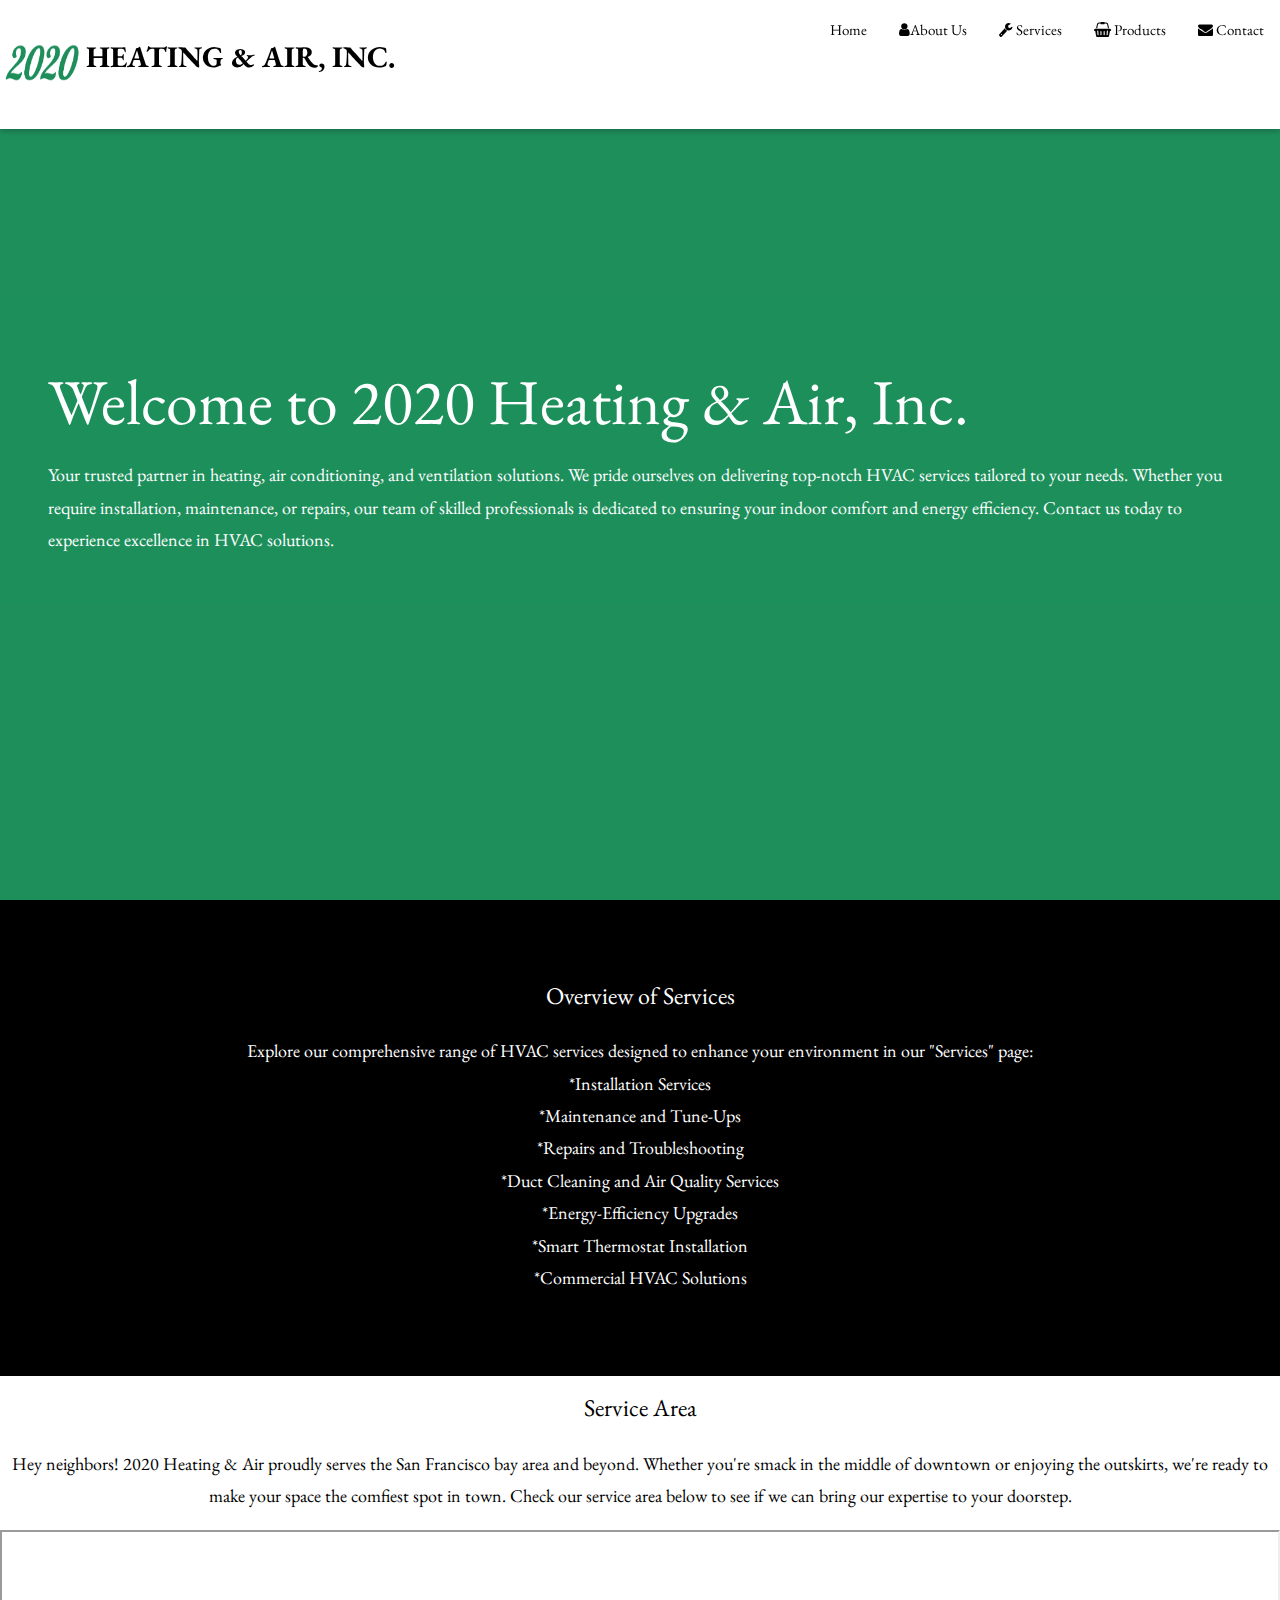
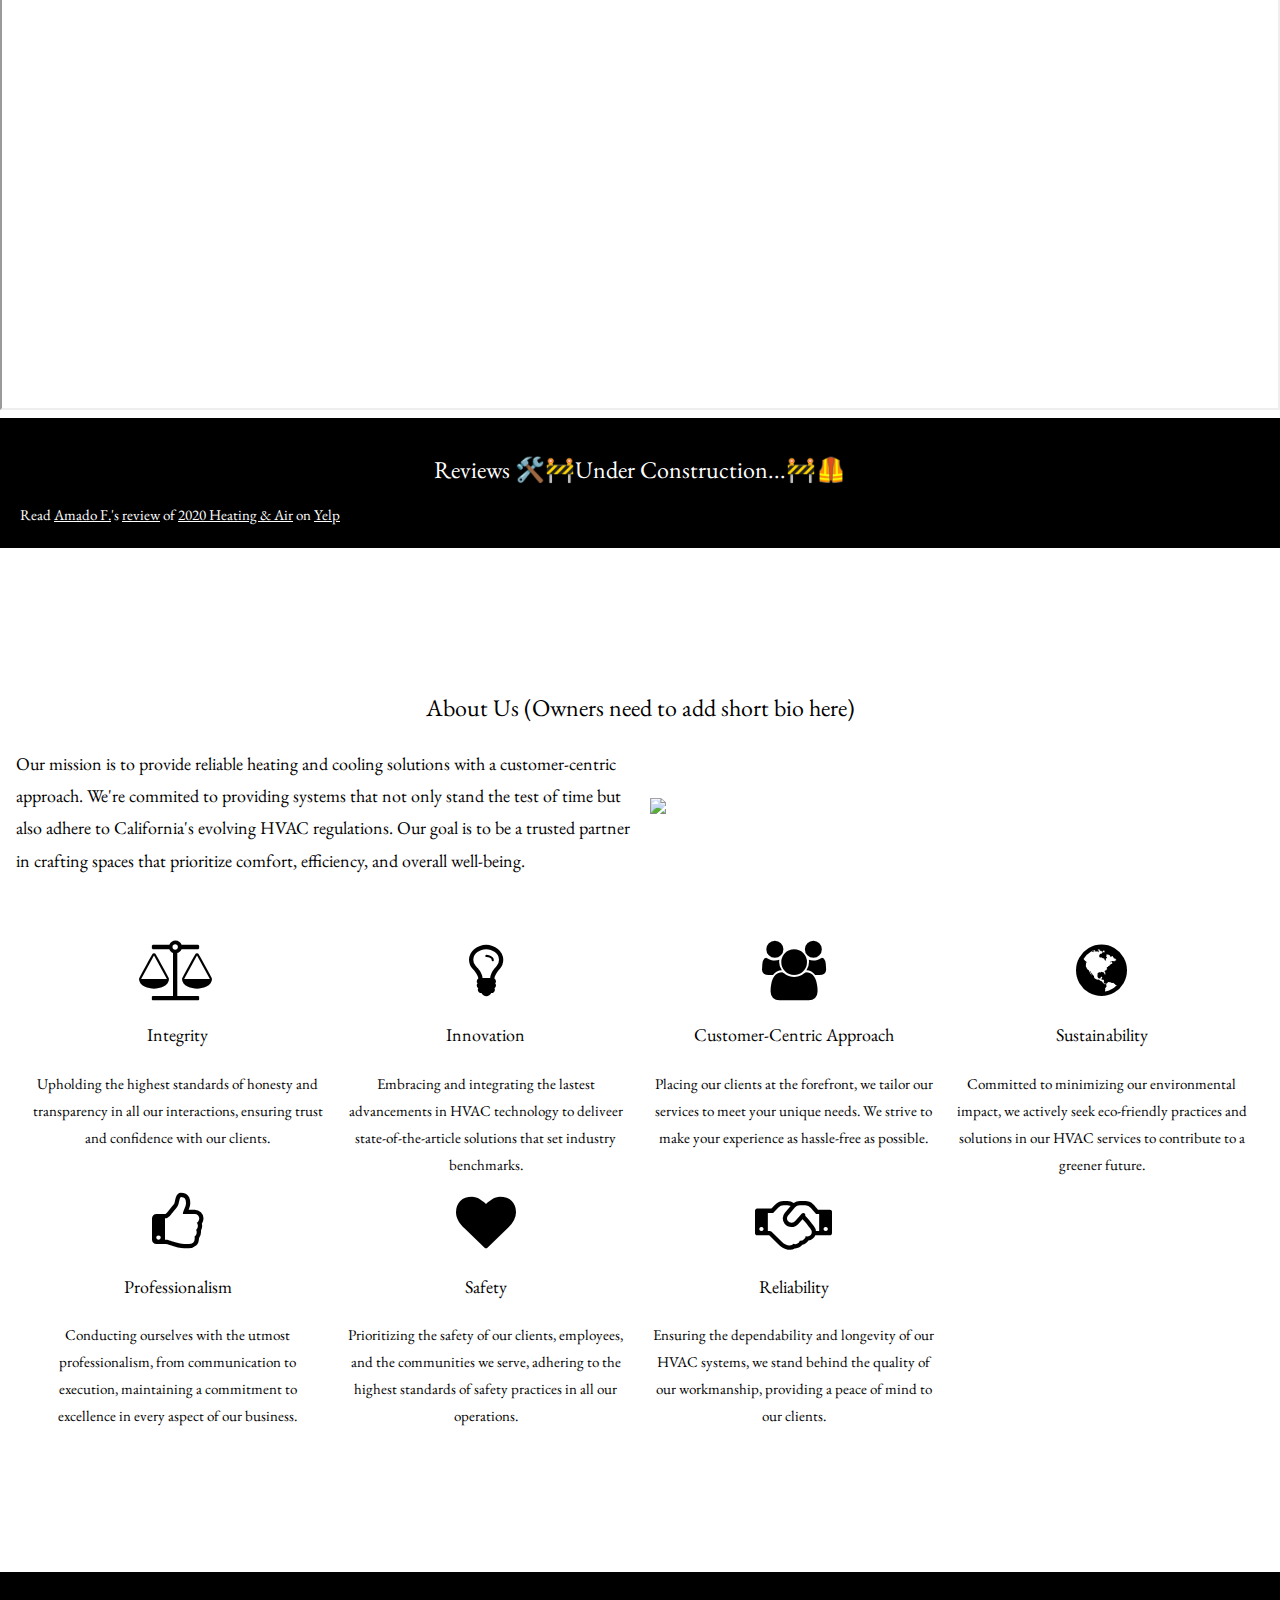
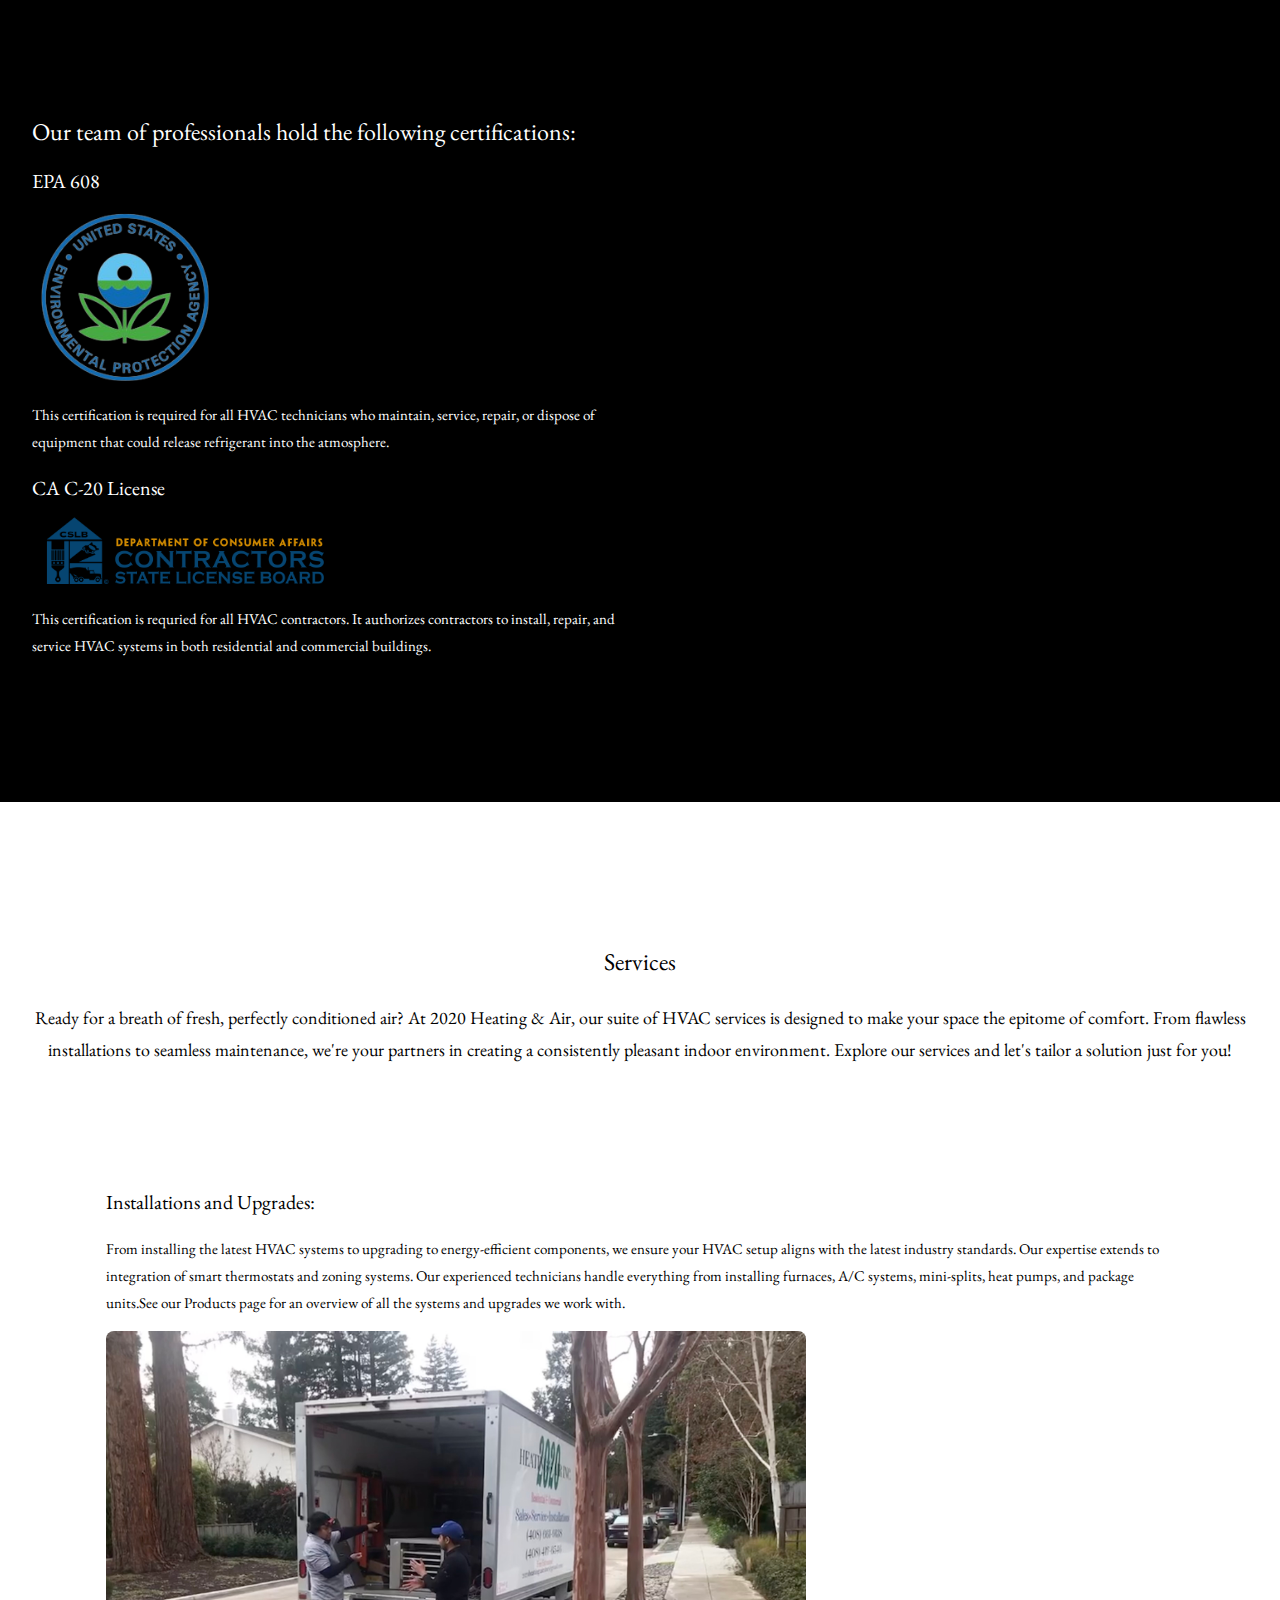
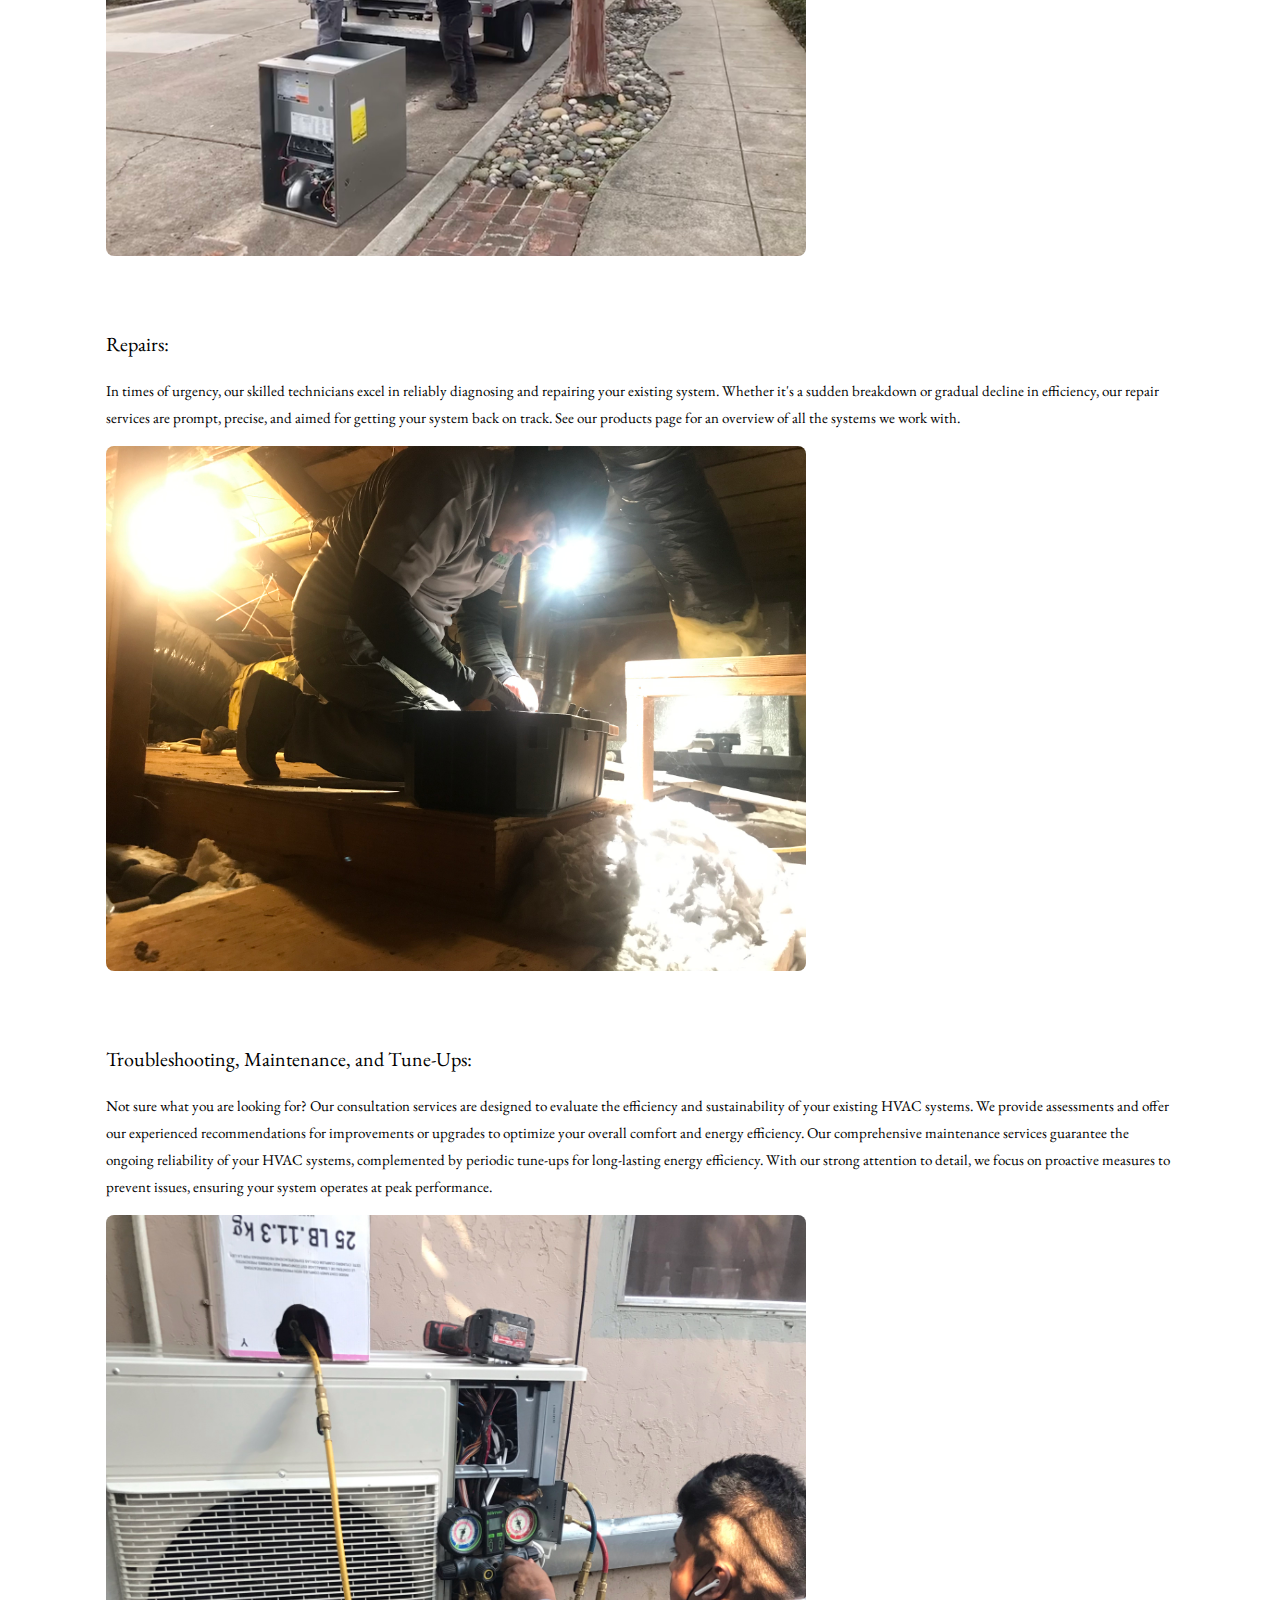
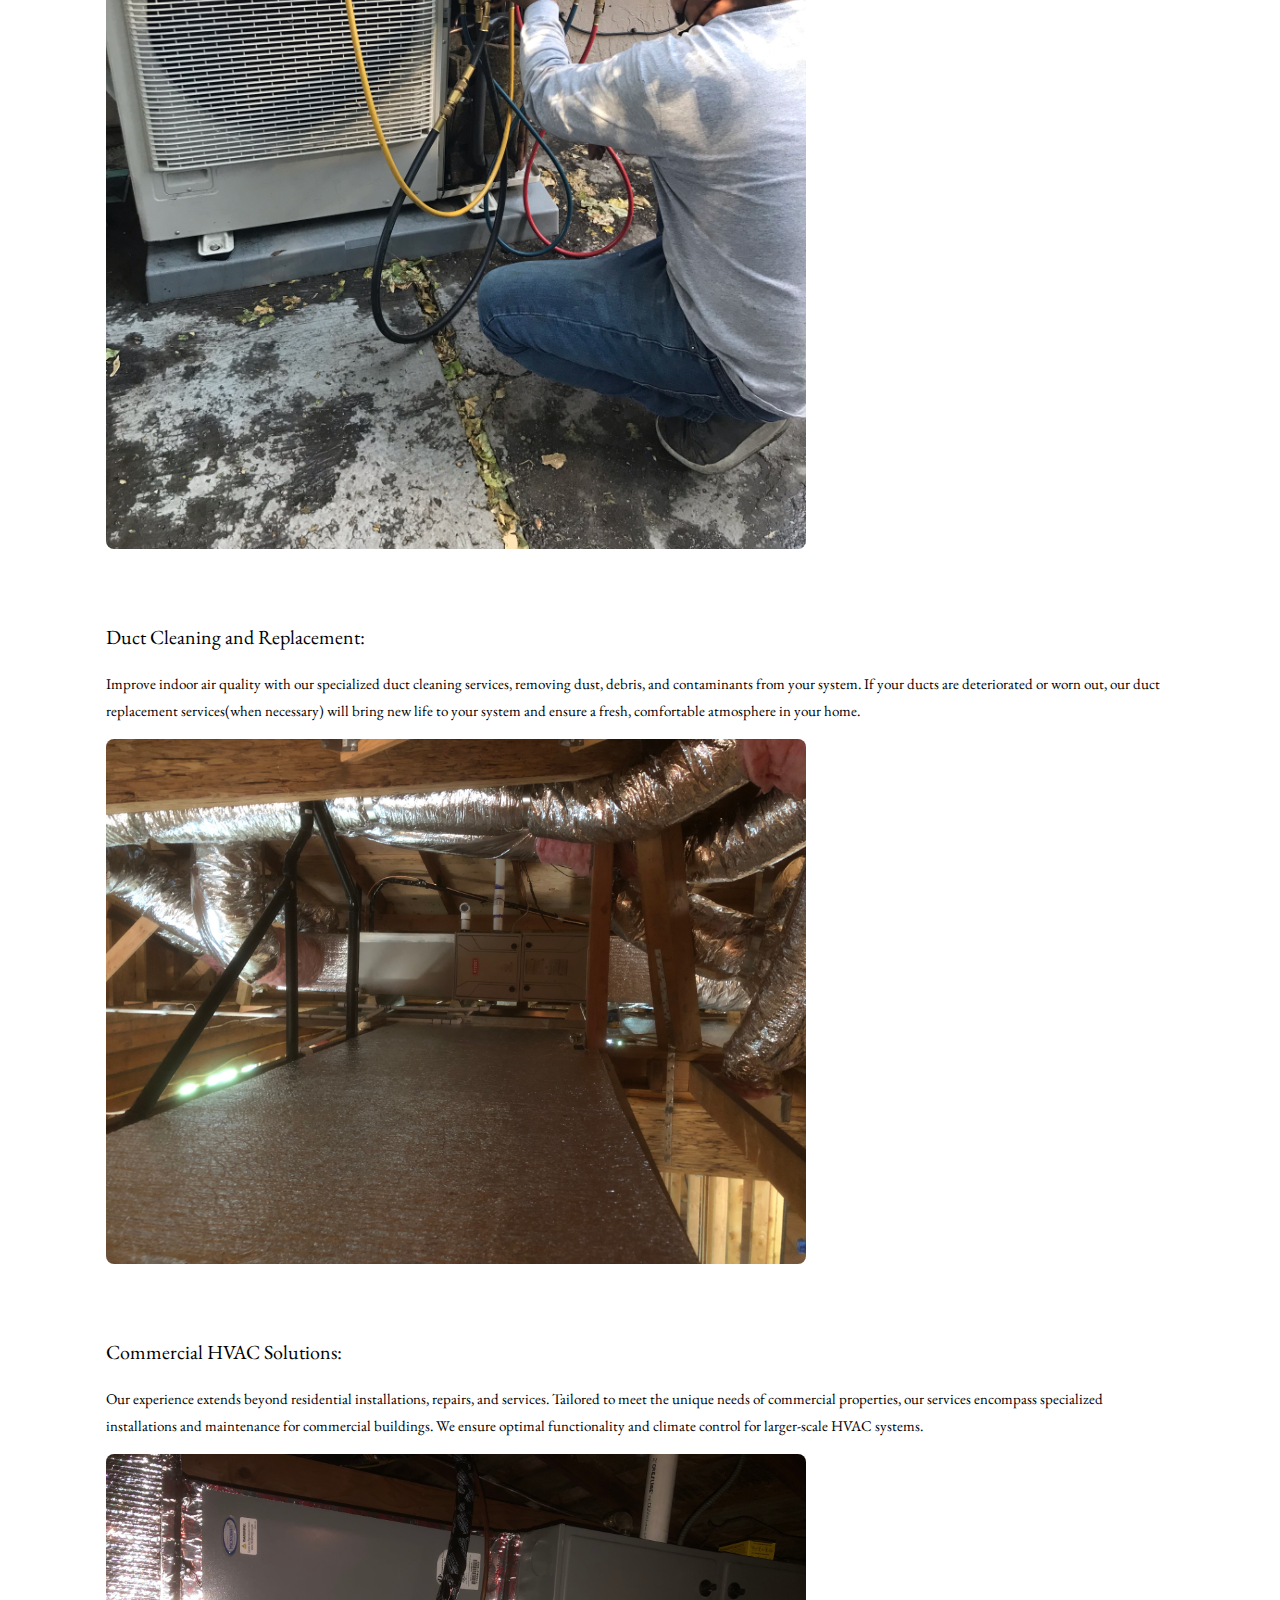
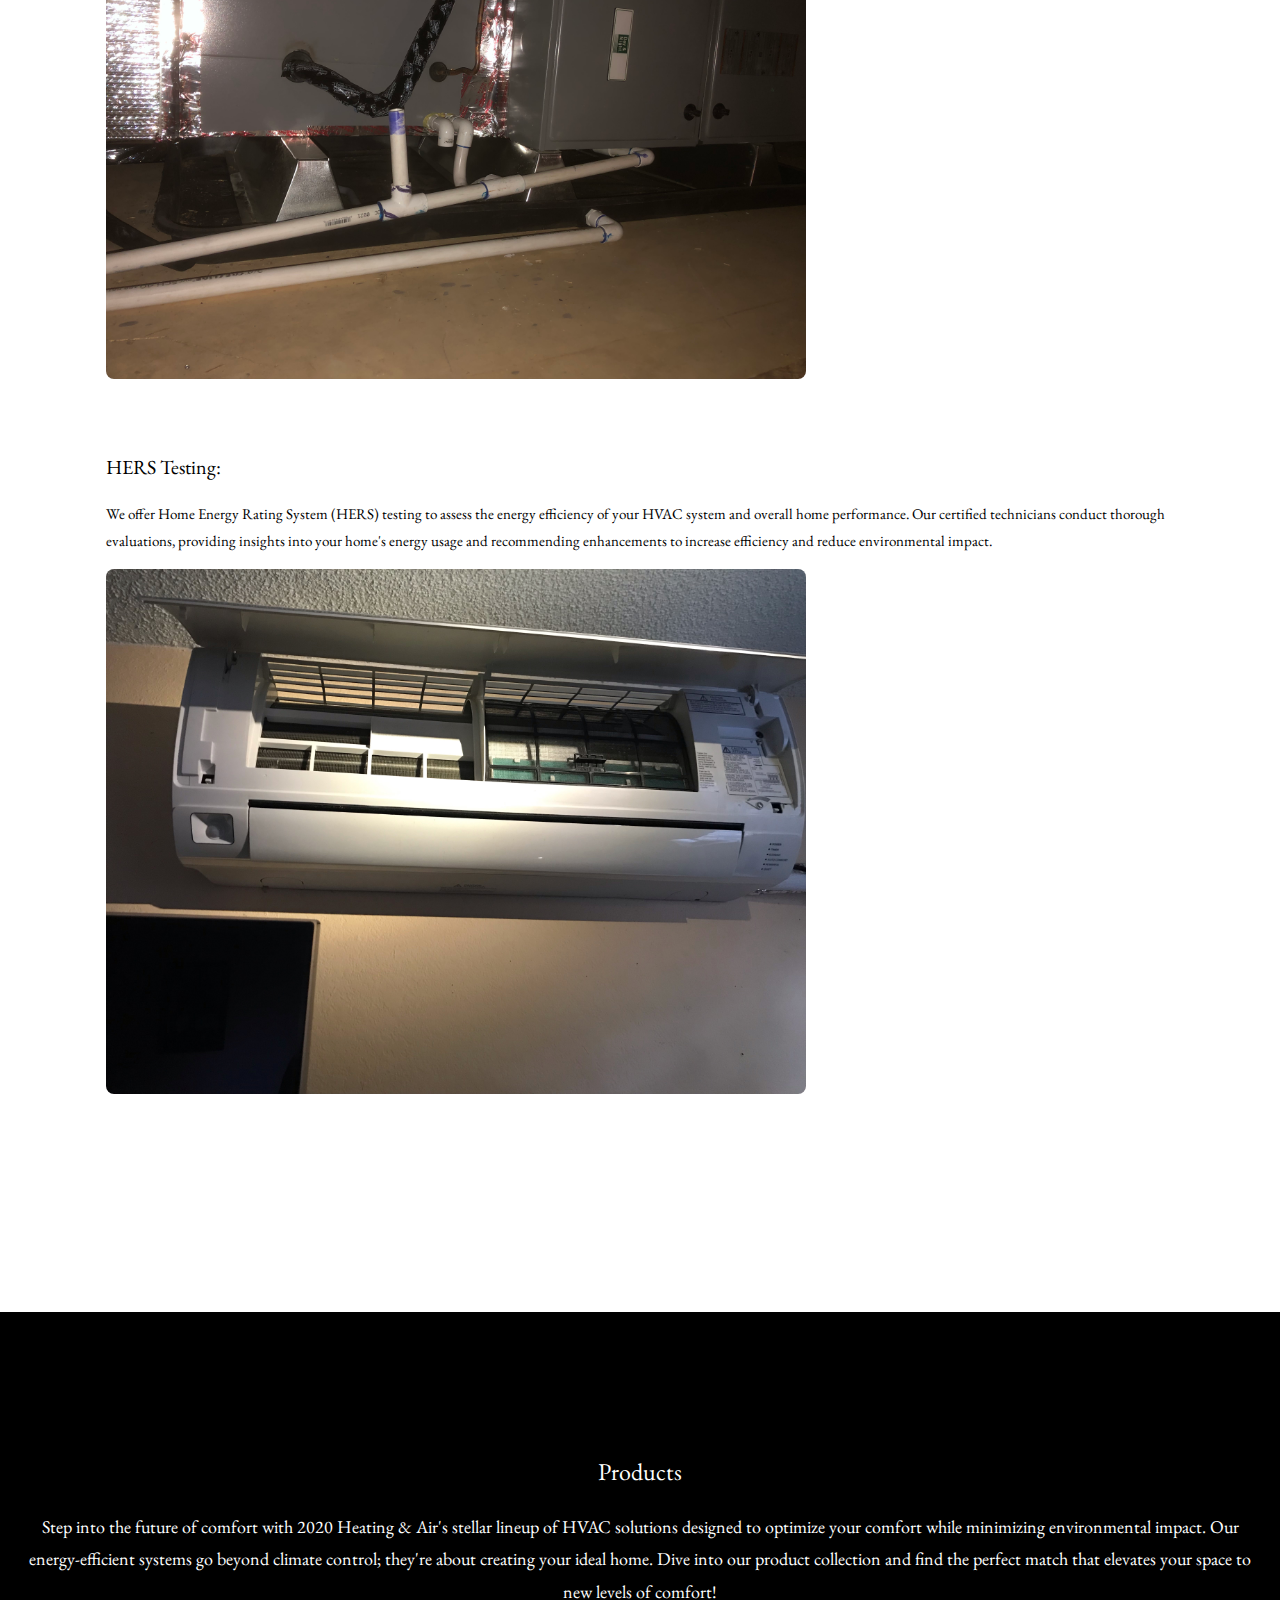
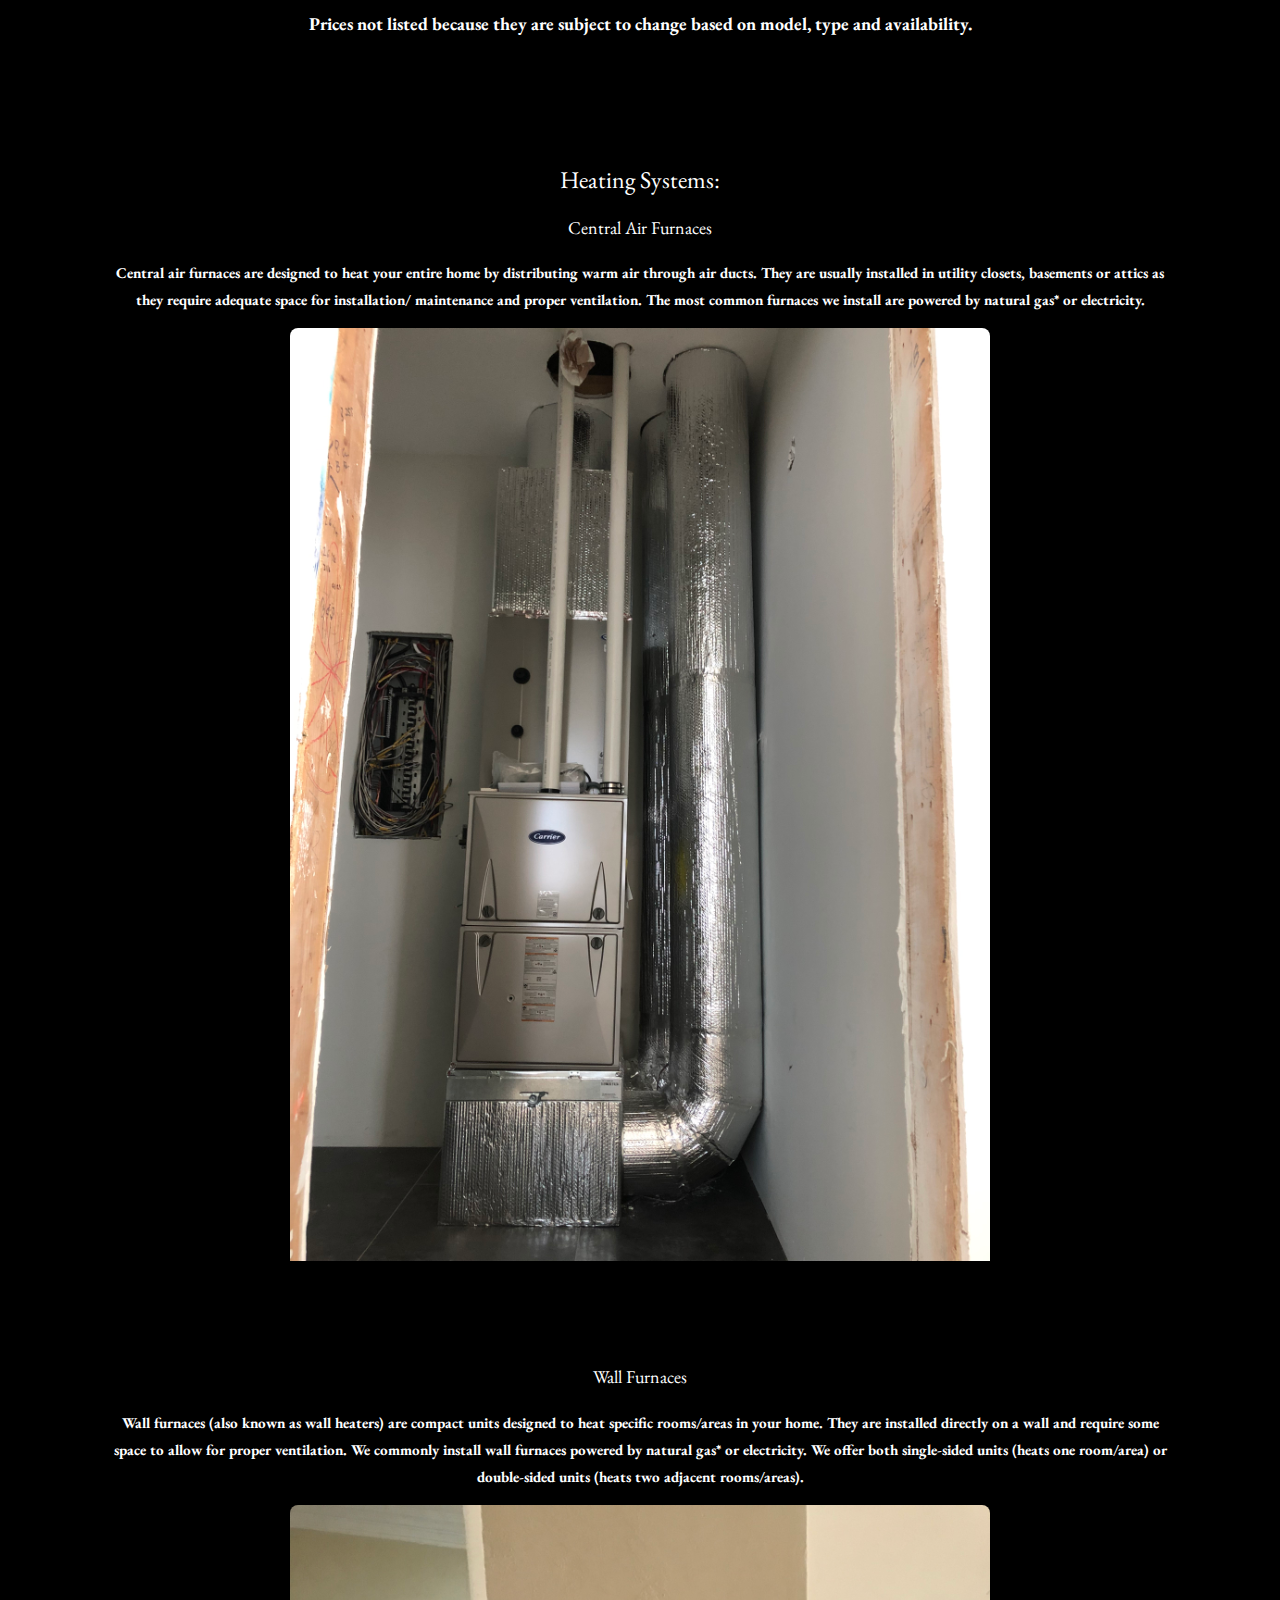
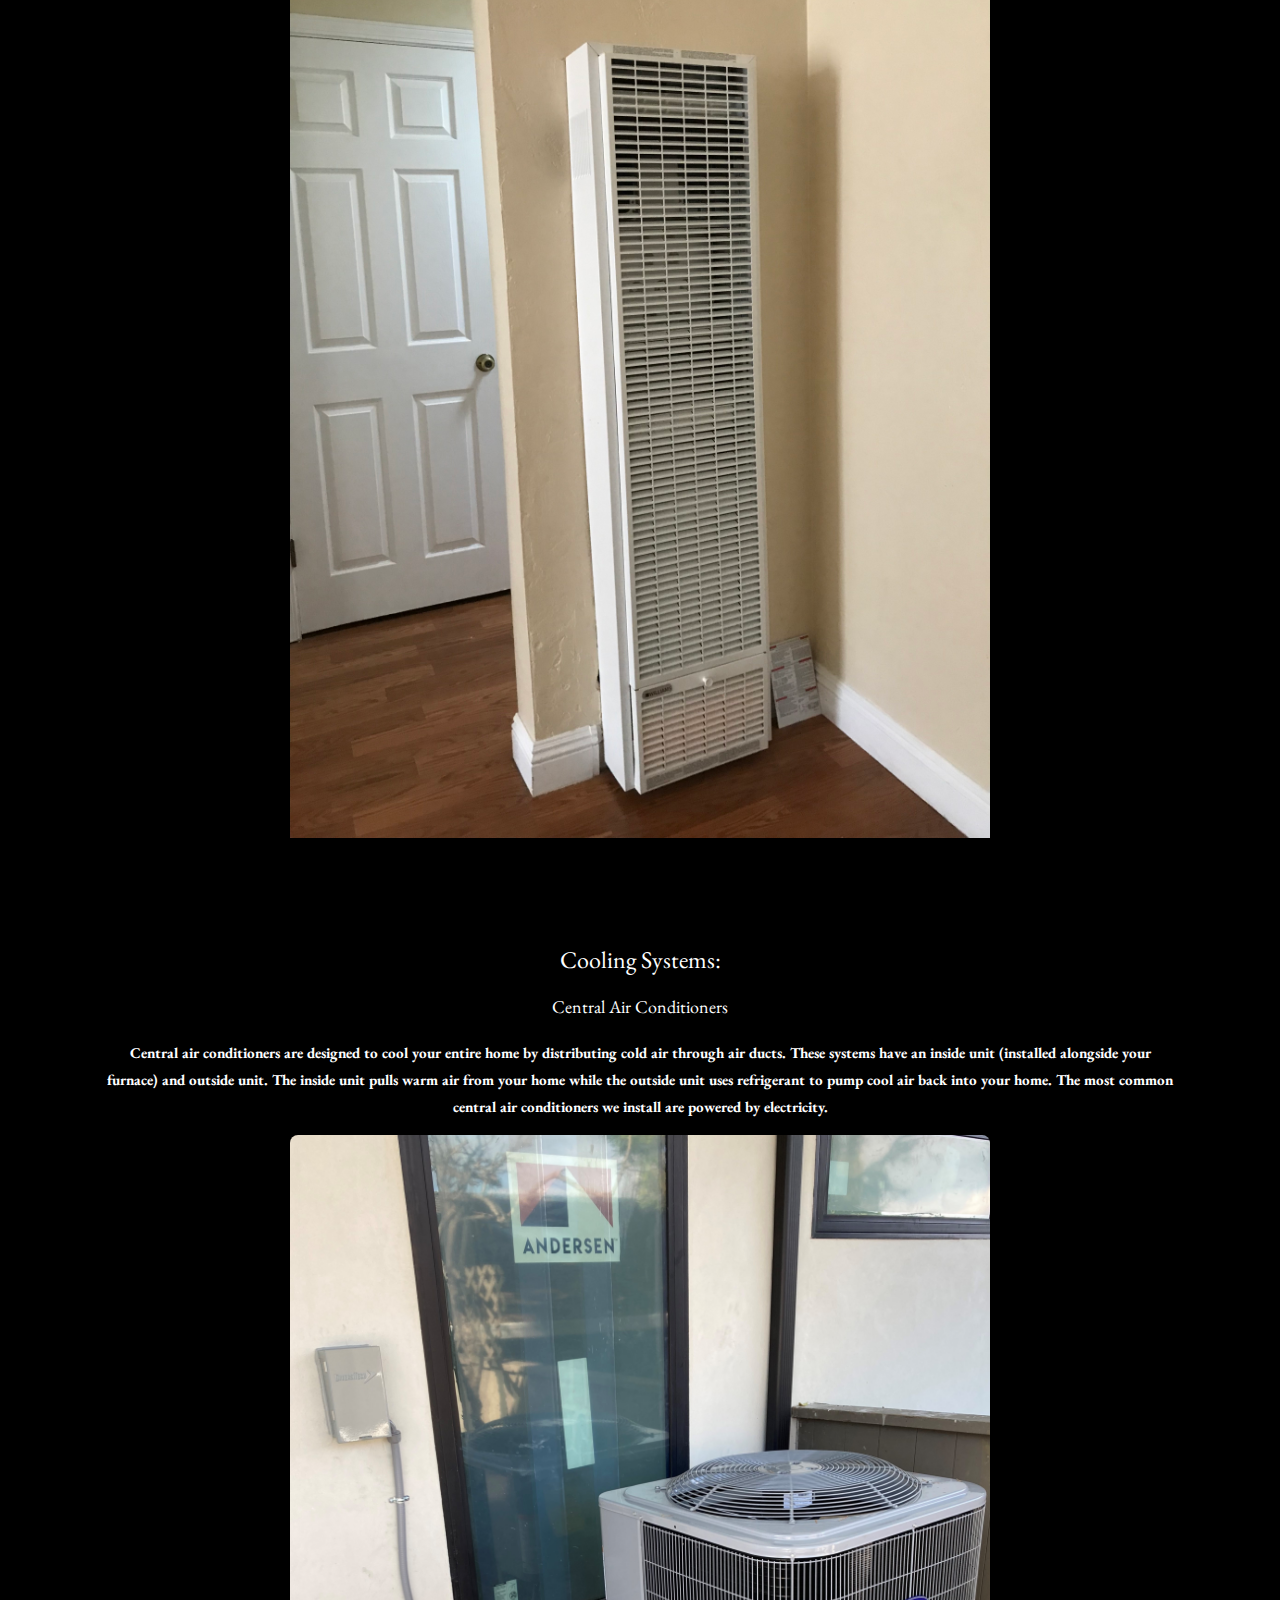
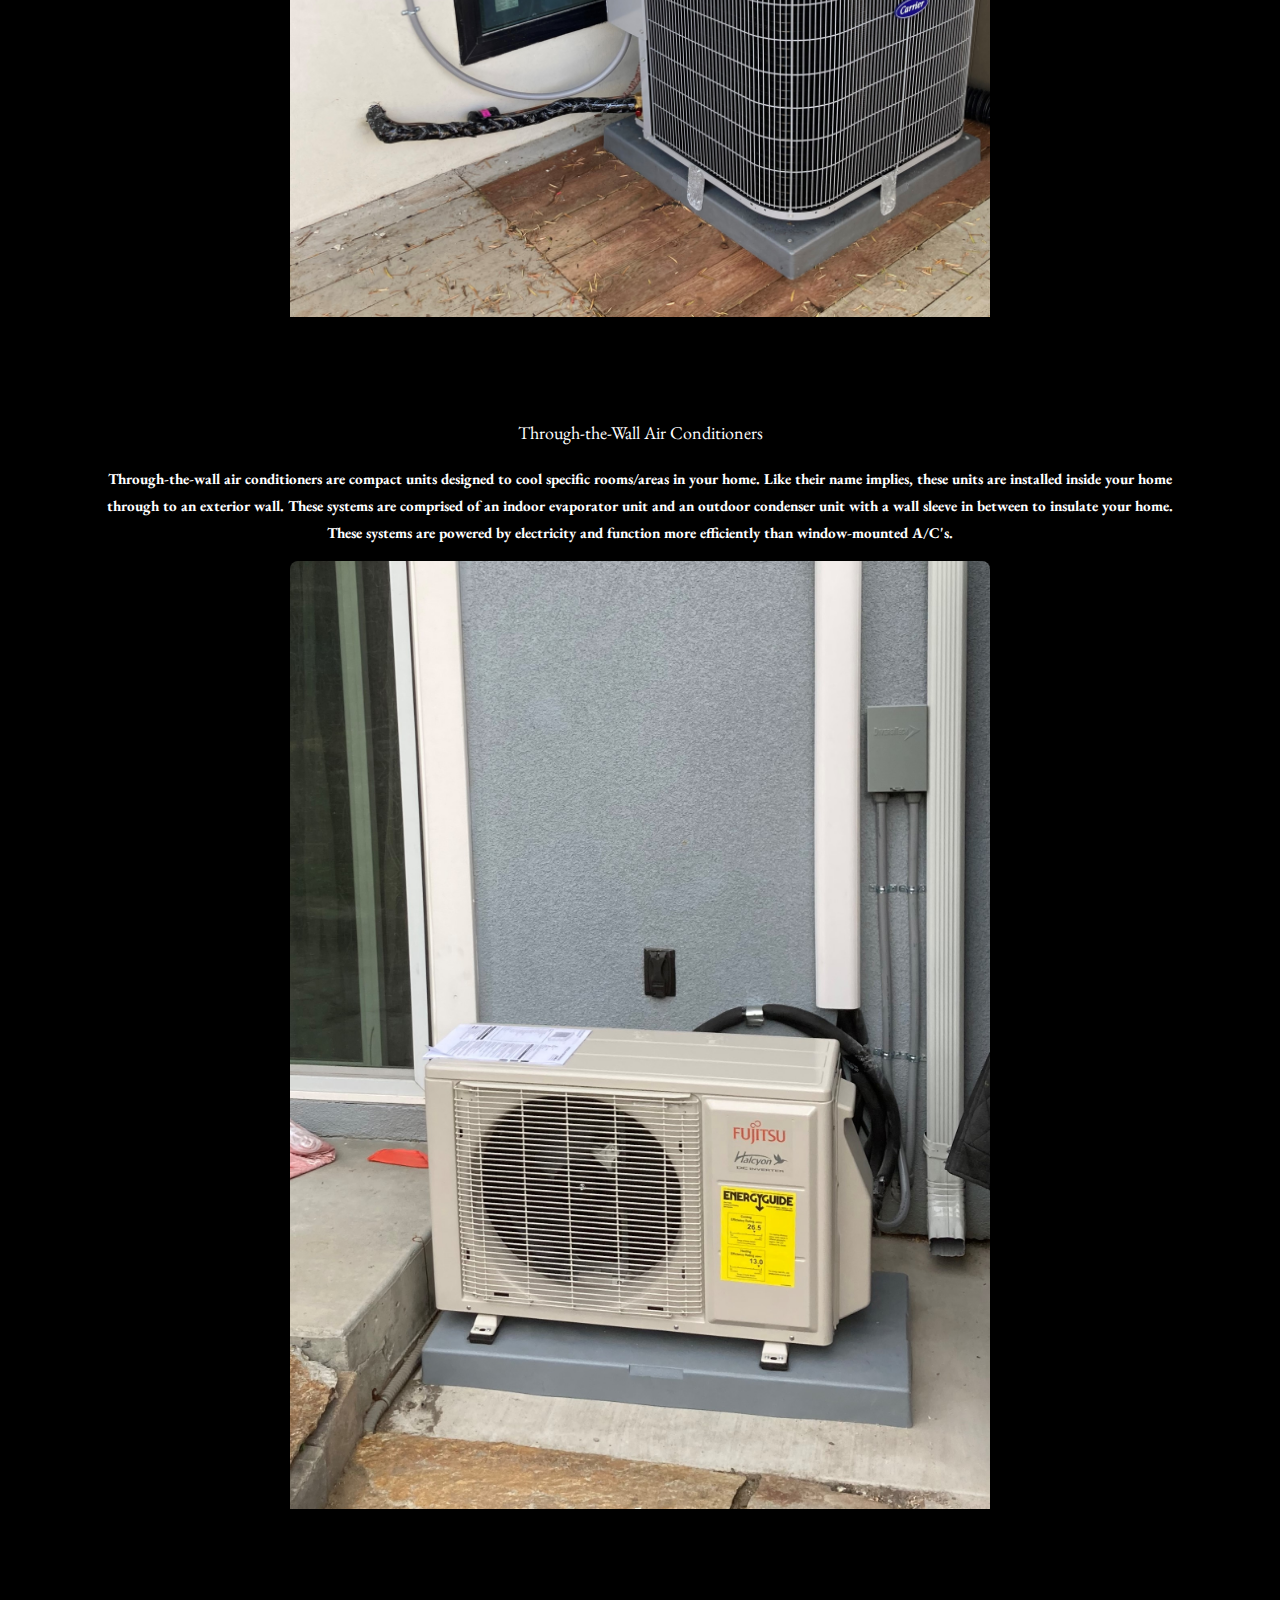
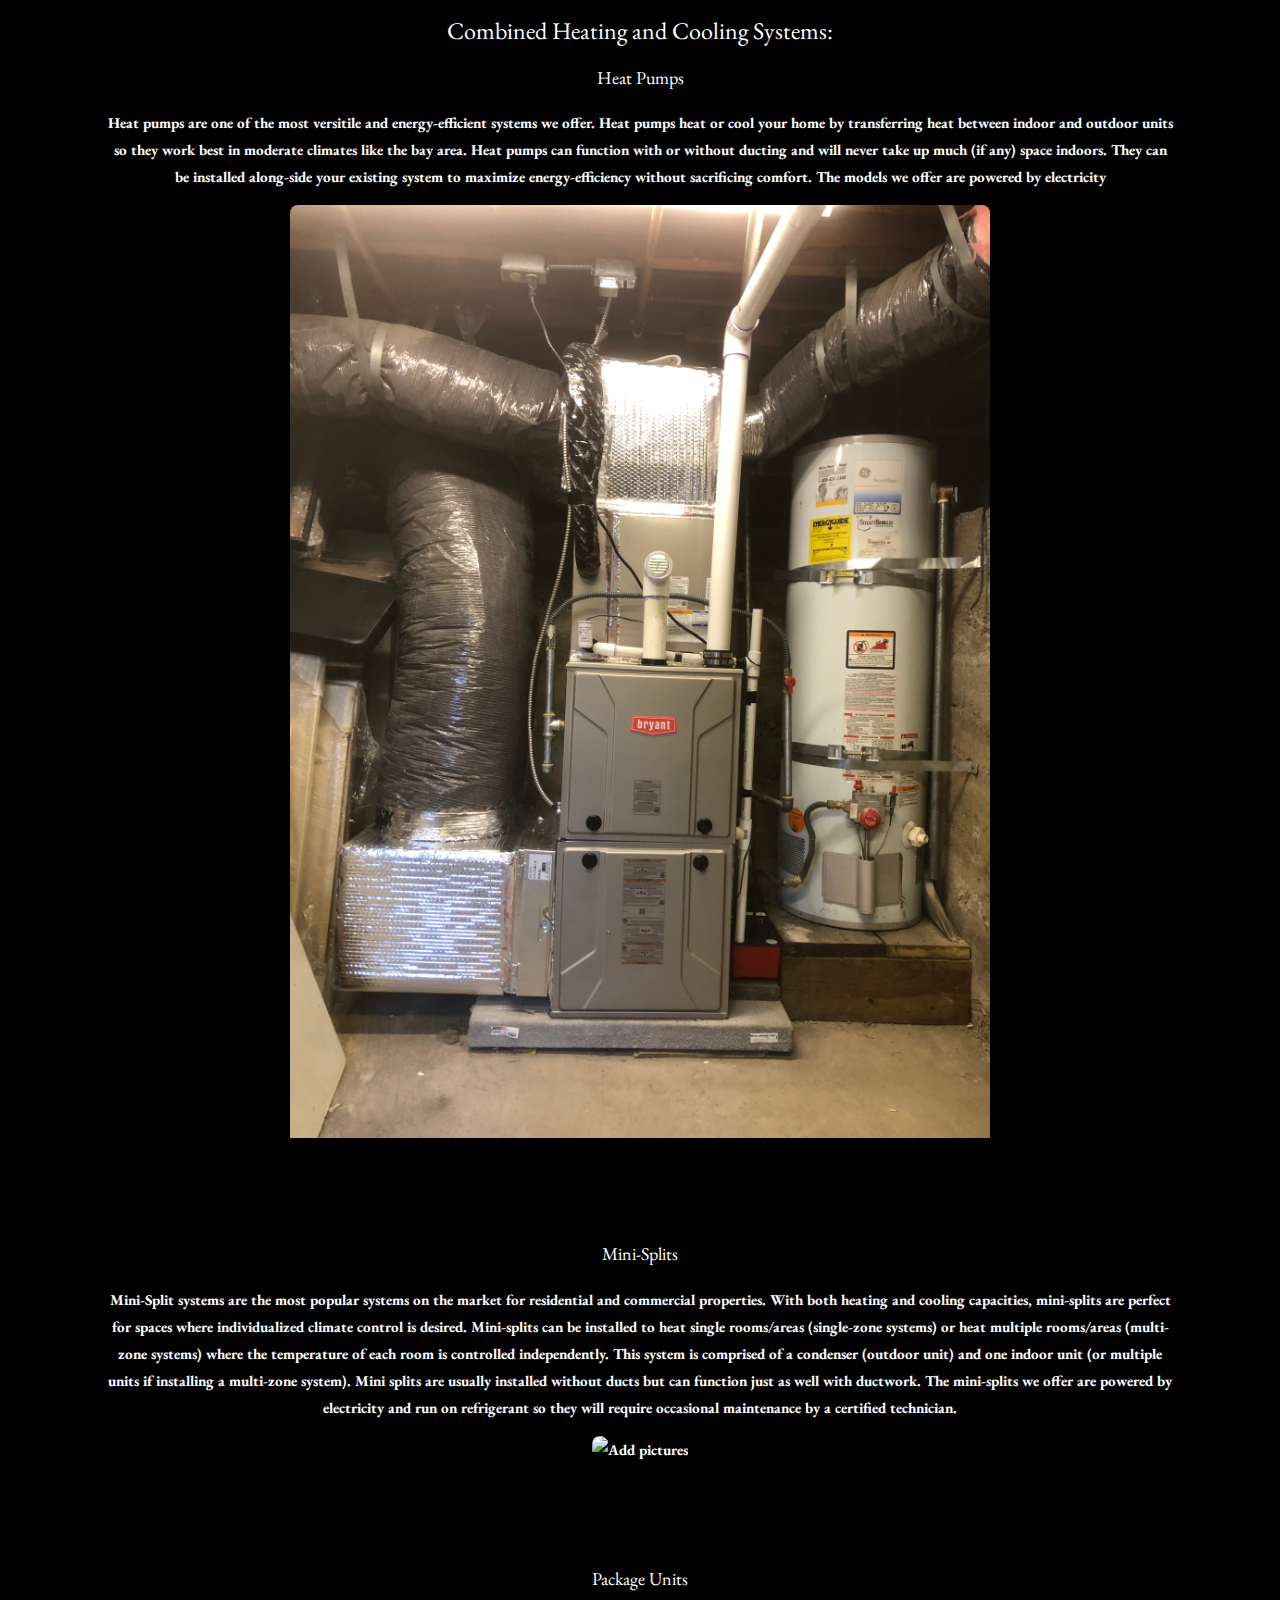
==== commit 88b25cc6: "Update index.html" ====
--- a/index.html
+++ b/index.html
@@ -19,10 +19,12 @@
 
 /* Full height image header */
 .bgimg-1 {
-  background-position: center;
-  background-size: cover;
-  background-image: url("images/front.jpg");
+  background-color: #1e8f5b;
+  background-repeat: no-repeat;
+  background-size: 50% 100%;
+  background-position: right;
   min-height: 100%;
+  width: auto;
 }
 
 .w3-bar .w3-button {
@@ -68,7 +70,7 @@
 <!-- Header with full-height image -->
 <header class="bgimg-1 w3-display-container" id="home">
   <div class="w3-display-left w3-text-white" style="padding:48px; background-color: rgba(30, 143, 91, 0.75);" >
-    <span class="w3-jumbo w3-hide-small">Welcome to 2020 Heating & Air, Inc.</span><br>
+    <span class="w3-jumbo">Welcome to 2020 Heating & Air, Inc.</span><br>
     <span class="w3-large">Your trusted partner in heating, air conditioning, and ventilation solutions. We pride ourselves on delivering top-notch HVAC services tailored to your needs. Whether you require installation, maintenance, or repairs, our team of skilled professionals is dedicated to ensuring your indoor comfort and energy efficiency. Contact us today to experience excellence in HVAC solutions.</span>
   </div> 
 </header>
@@ -87,7 +89,7 @@
   <p class="w3-center w3-large">Hey neighbors! 2020 Heating & Air proudly serves the San Francisco bay area and beyond. Whether you're smack in the middle of downtown or enjoying the outskirts, we're ready to make your space the comfiest spot in town. Check our service area below to see if we can bring our expertise to your doorstep.</p>
   <iframe src="https://www.google.com/maps/d/embed?mid=1U4yoipYhhpjz1CH8BalCHwL0tjS5Urs&ehbc=2E312F&noprof=1" width="100%" height="480"></iframe>
   
-<div style="background-color:#000000;color:white; padding:20px">
+<div style="background-color:#000000;color:white; padding:20px;">
   <h3 class="w3-center" >Reviews  🛠️🚧Under Construction...🚧🦺</h3>
   <span class="yelp-review" data-review-id="wDWq-MqtUJYNvMHSUCN4-A" data-hostname="www.yelp.com">Read <a href="https://www.yelp.com/user_details?userid=xEQkFgFi5PXdnZ5p5ZXs4w" rel="nofollow noopener">Amado F.</a>'s <a href="https://www.yelp.com/biz/2020-heating-and-air-san-jose?hrid=wDWq-MqtUJYNvMHSUCN4-A" rel="nofollow noopener">review</a> of <a href="https://www.yelp.com/biz/WoThufKbk0V6u3JgnlQS0Q" rel="nofollow noopener">2020 Heating & Air</a> on <a href="https://www.yelp.com" rel="nofollow noopener">Yelp</a><script src="https://www.yelp.com/embed/widgets.js" type="text/javascript" async></script></span>
 </div>
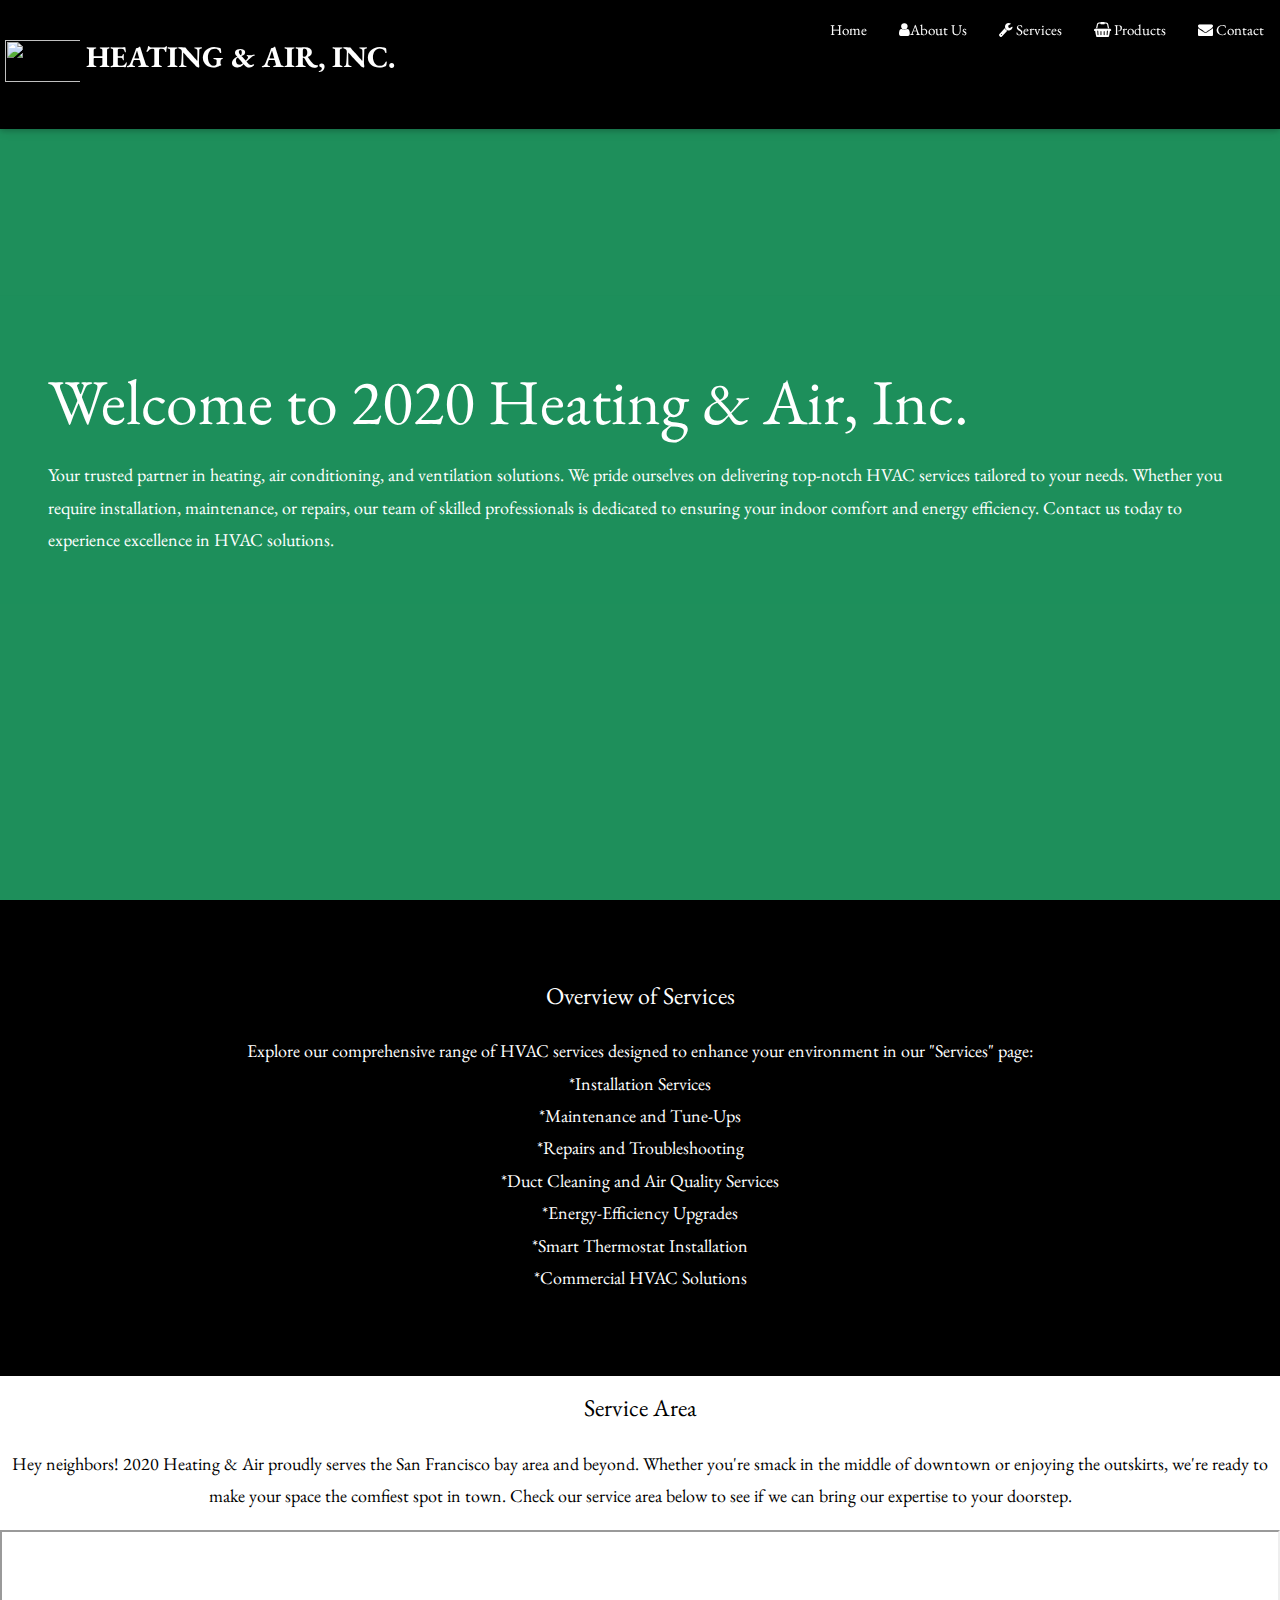
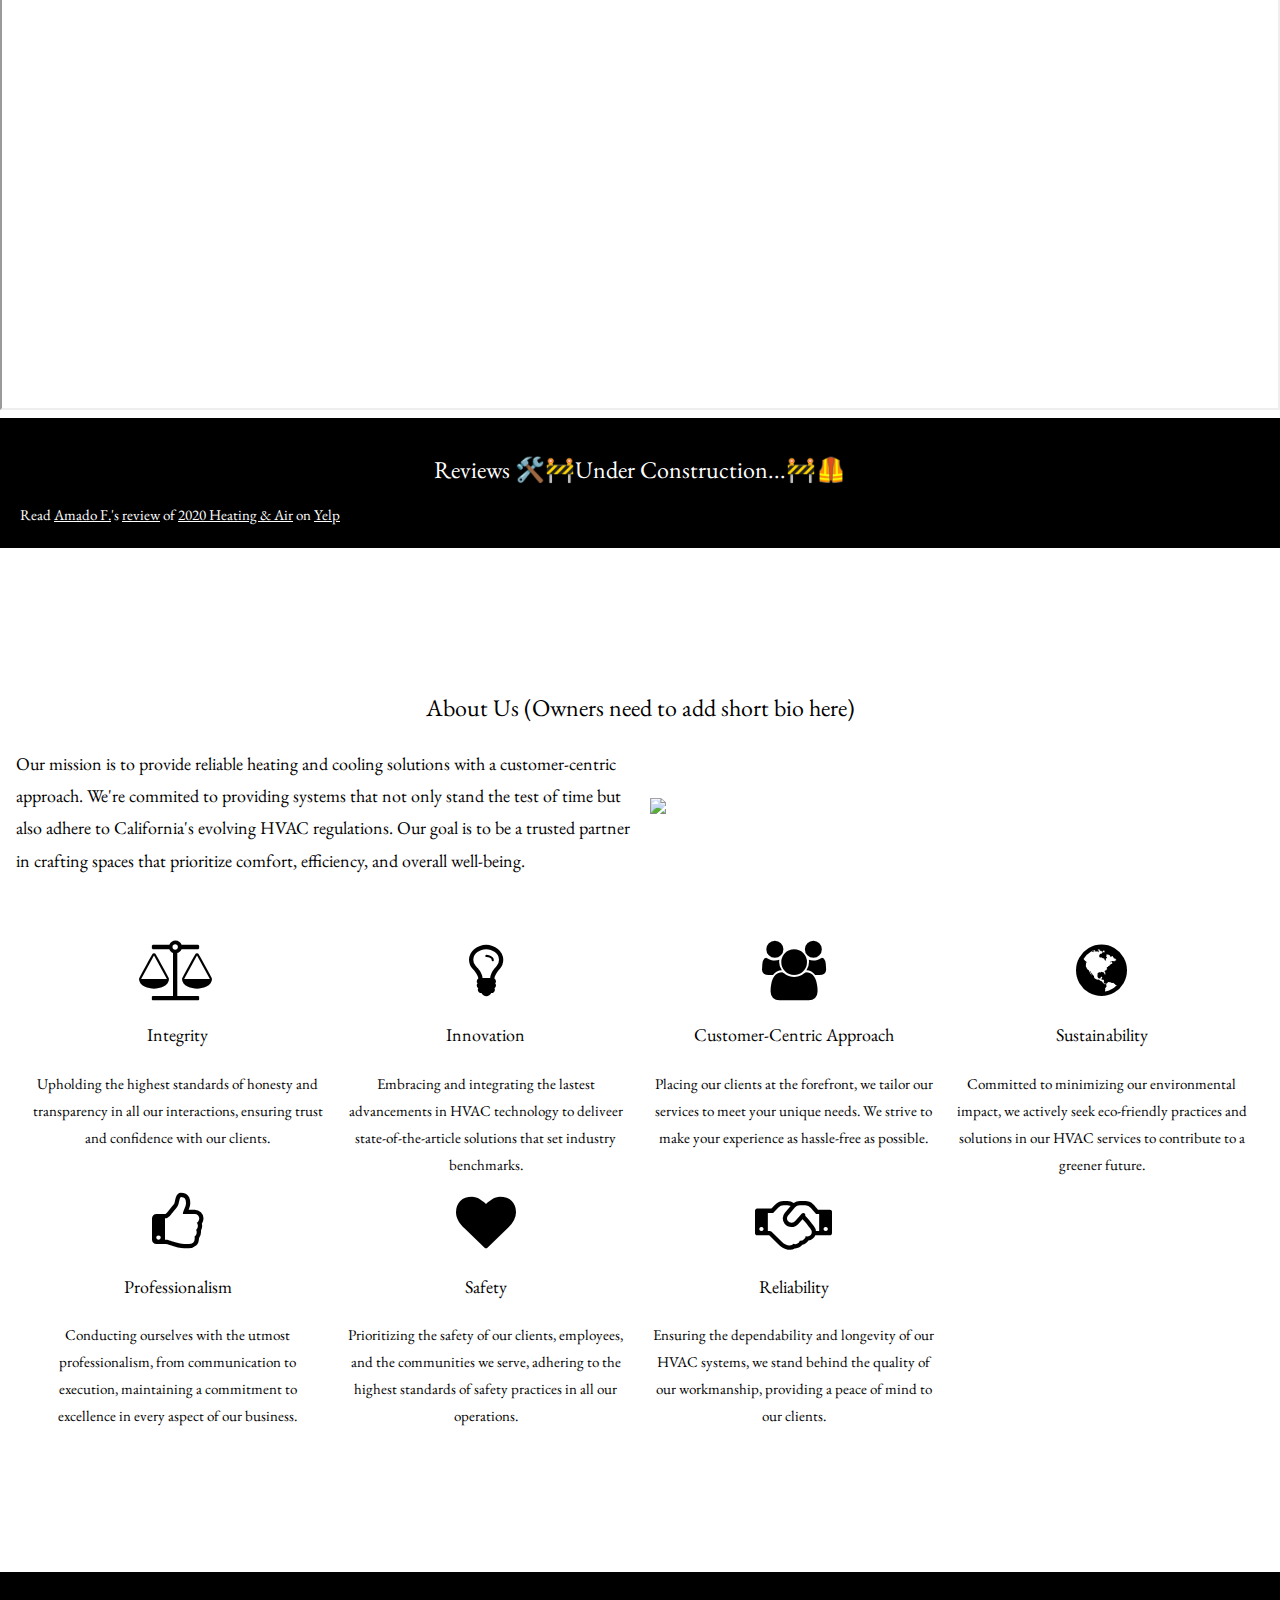
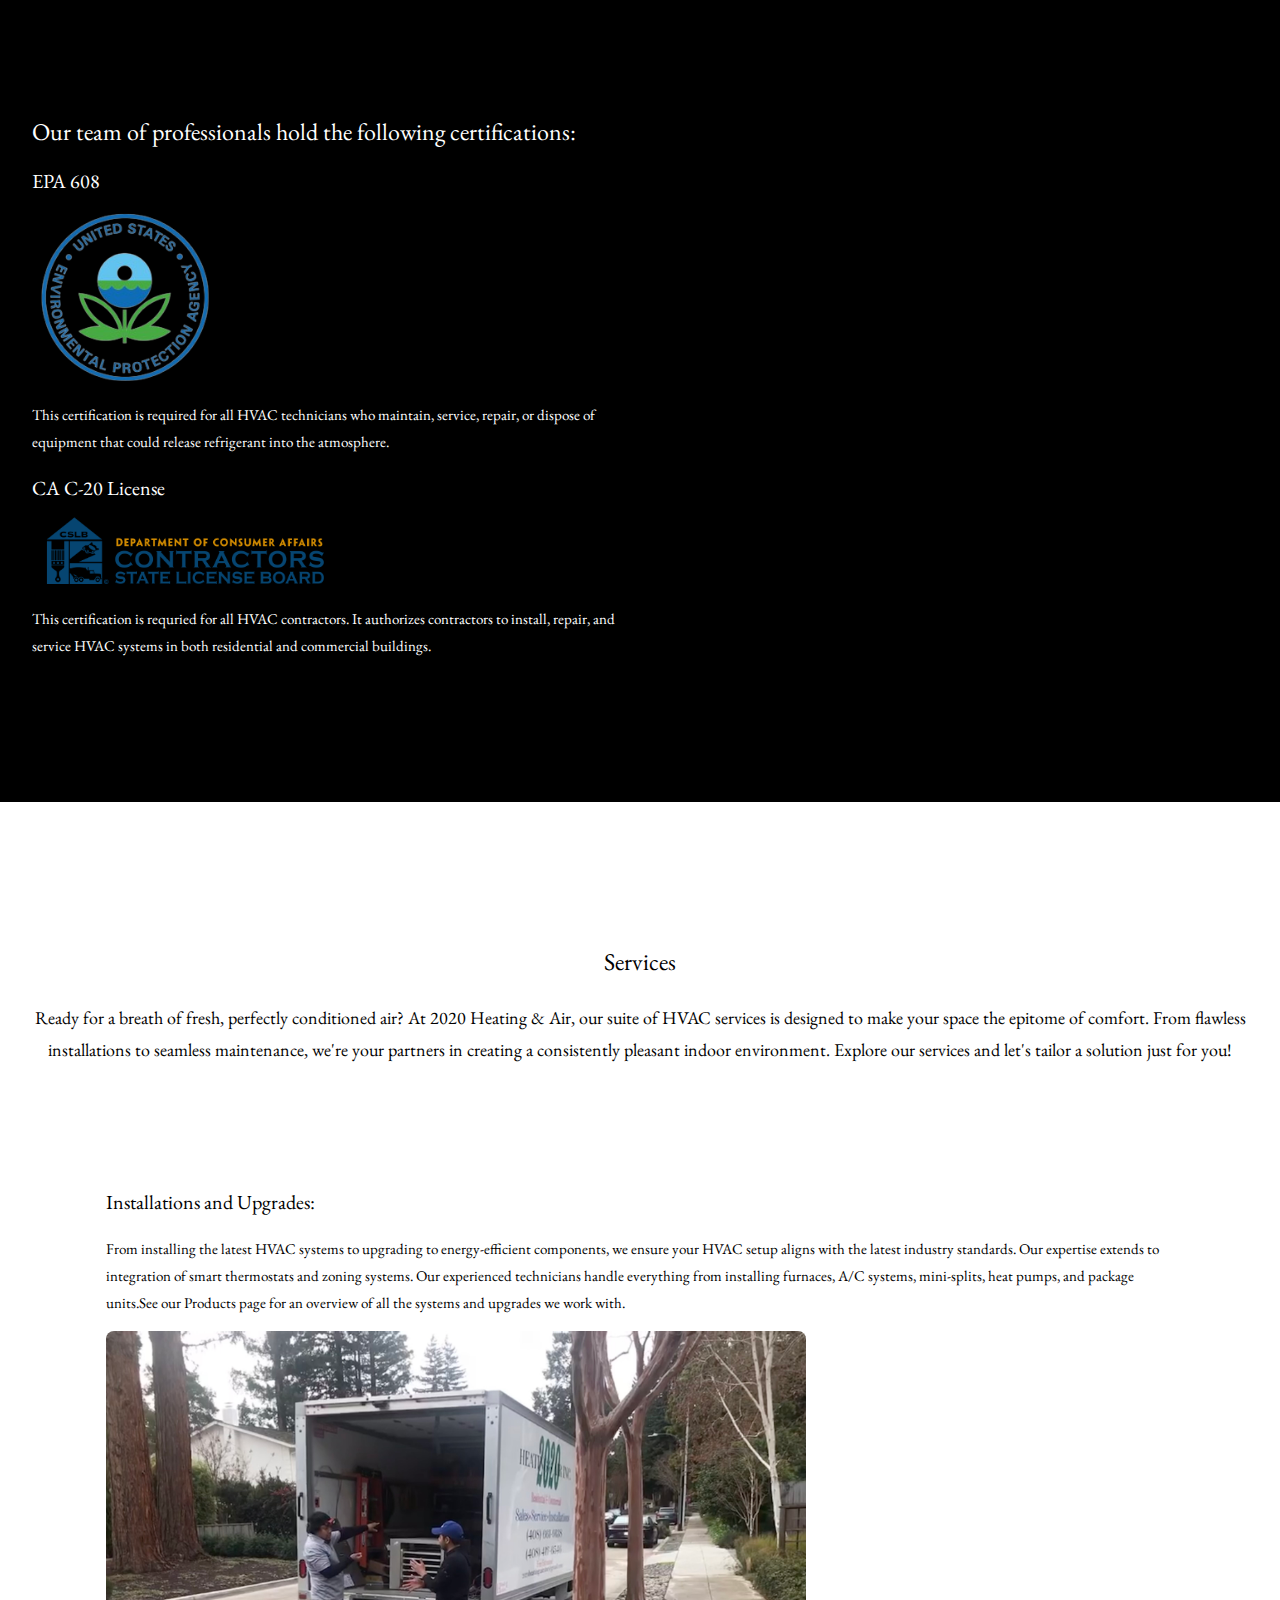
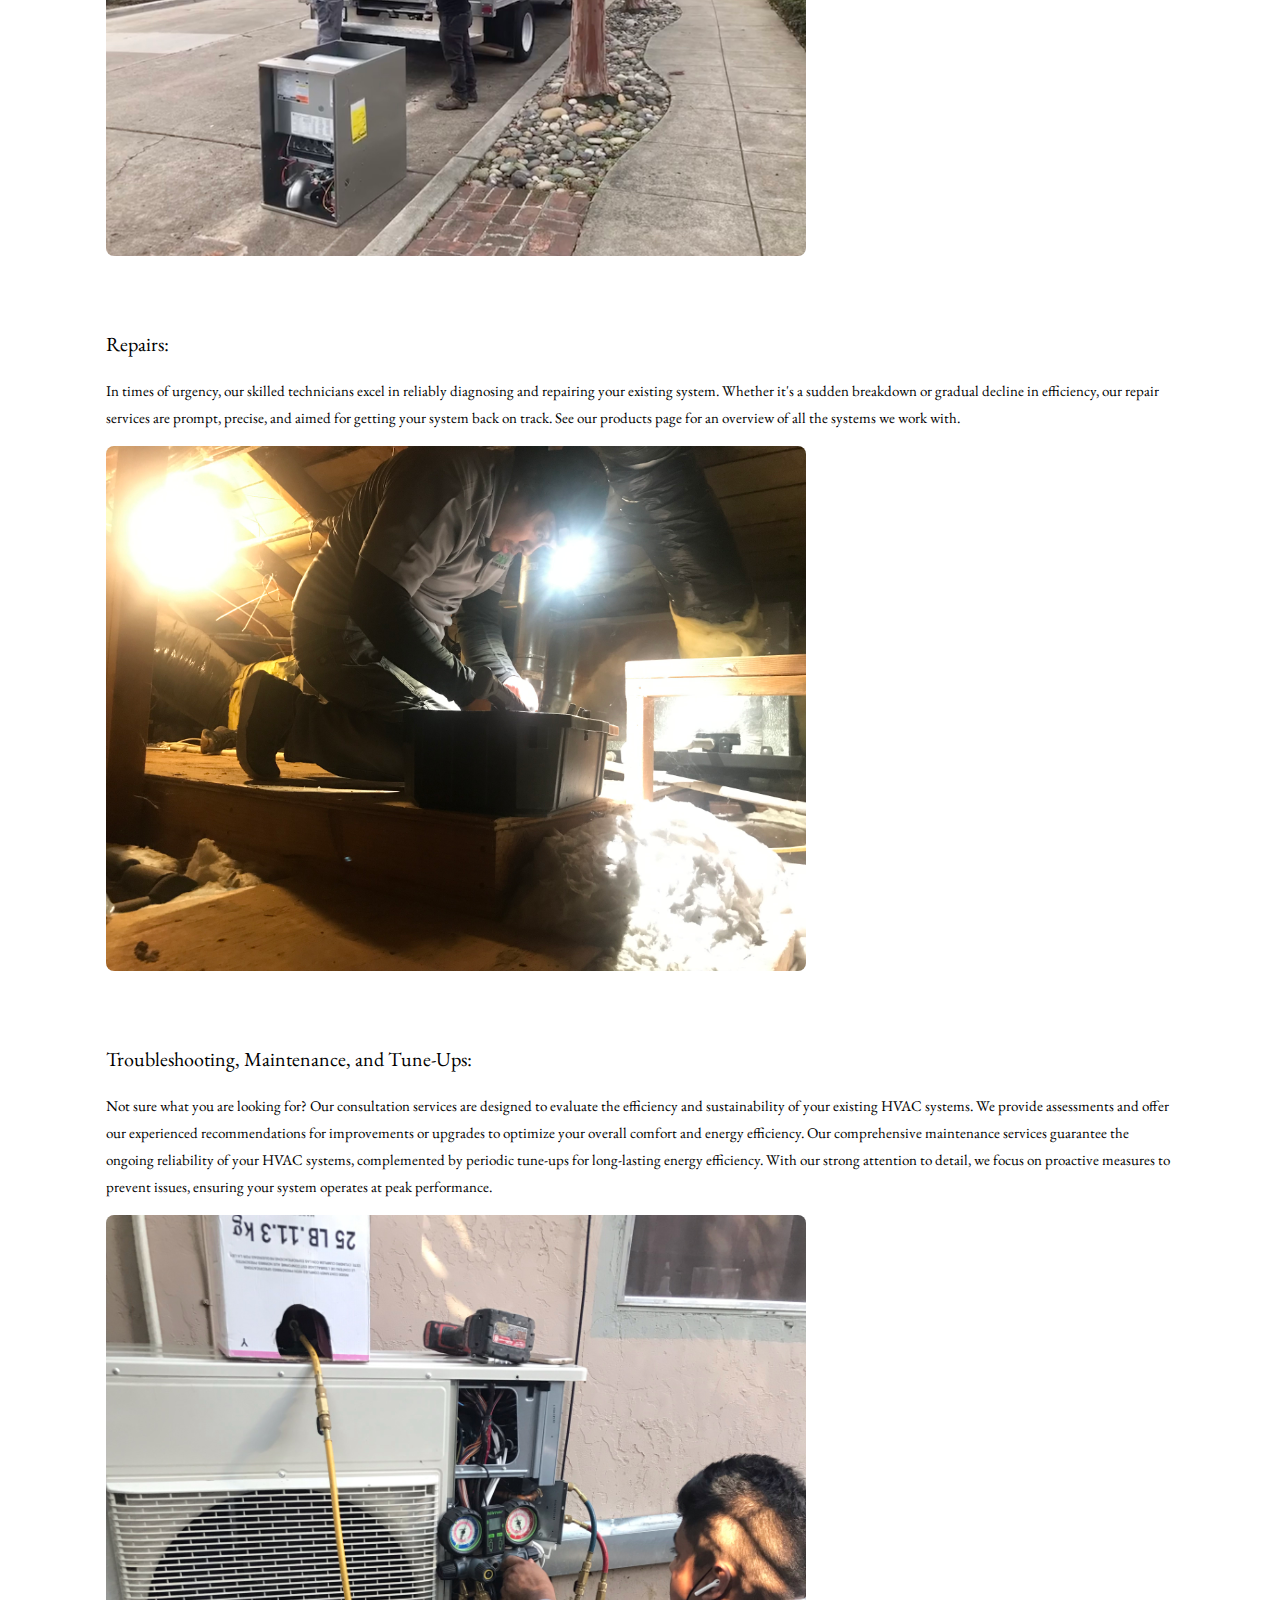
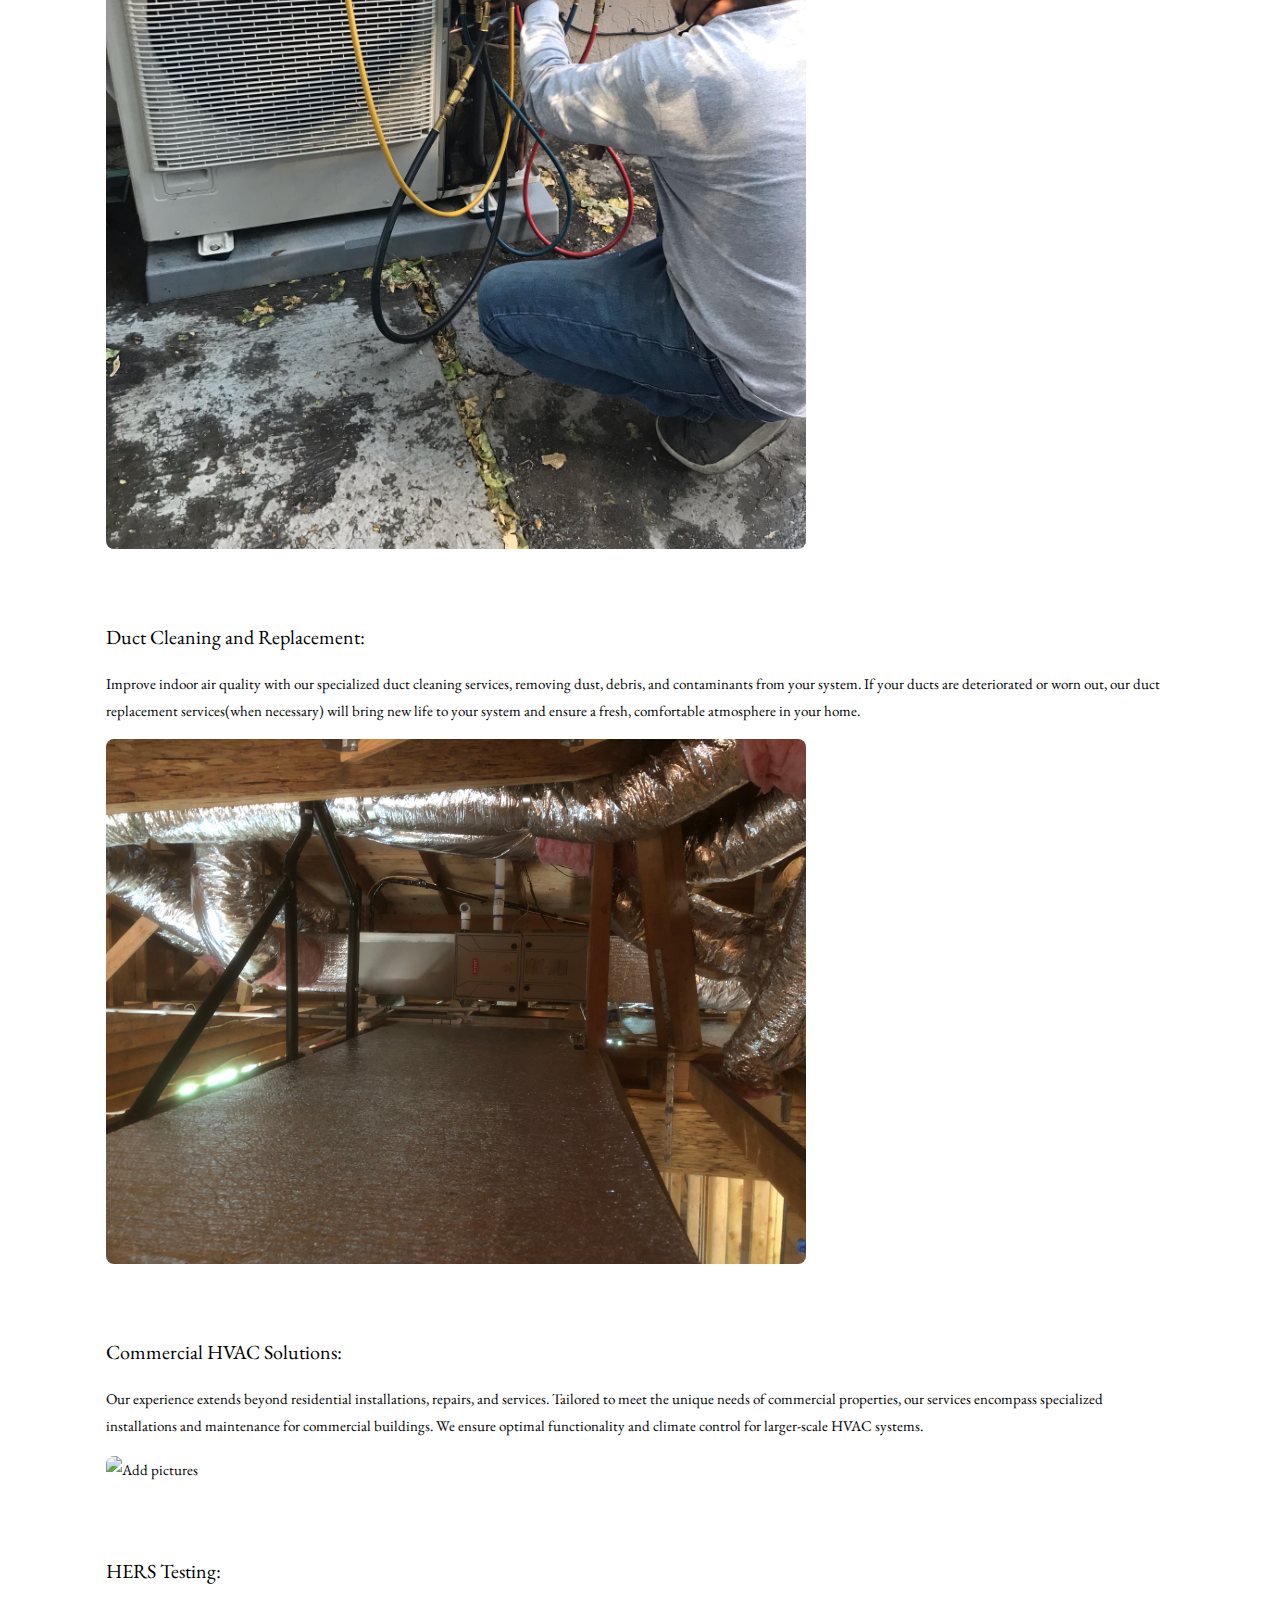
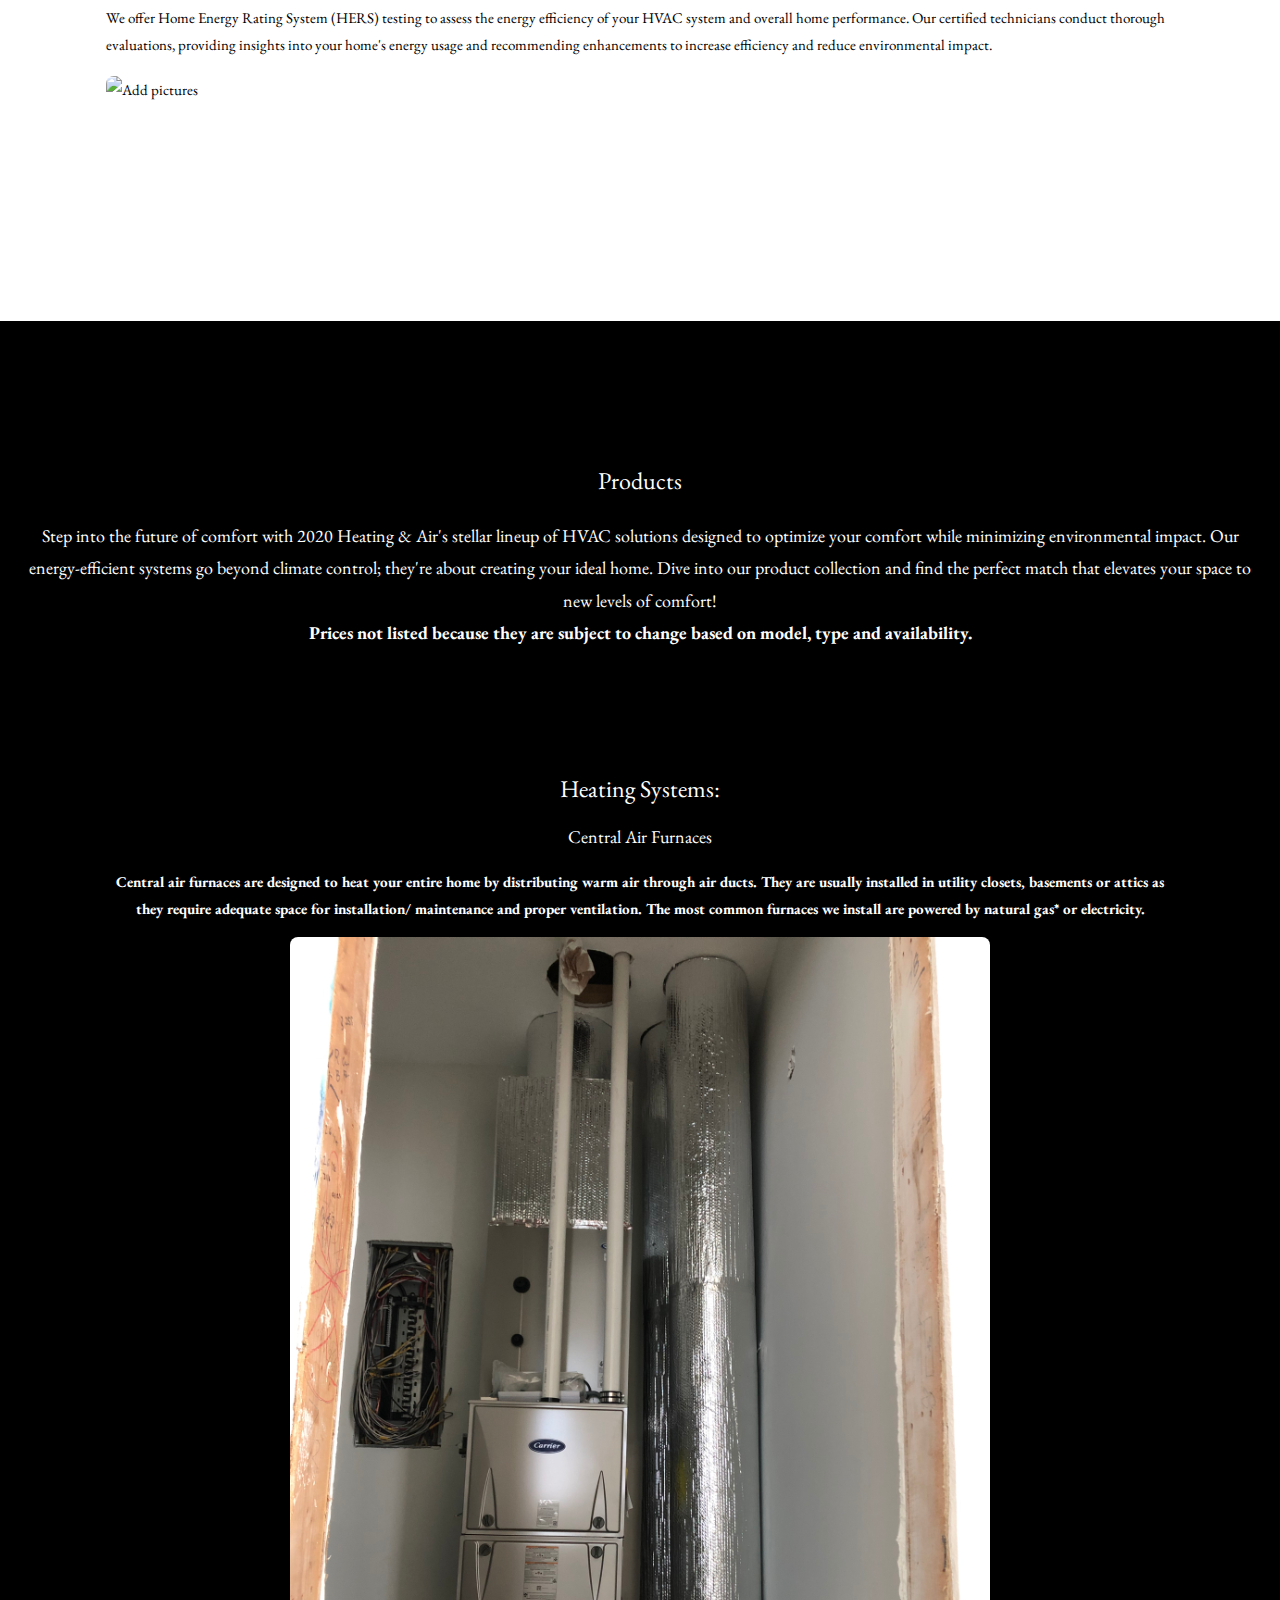
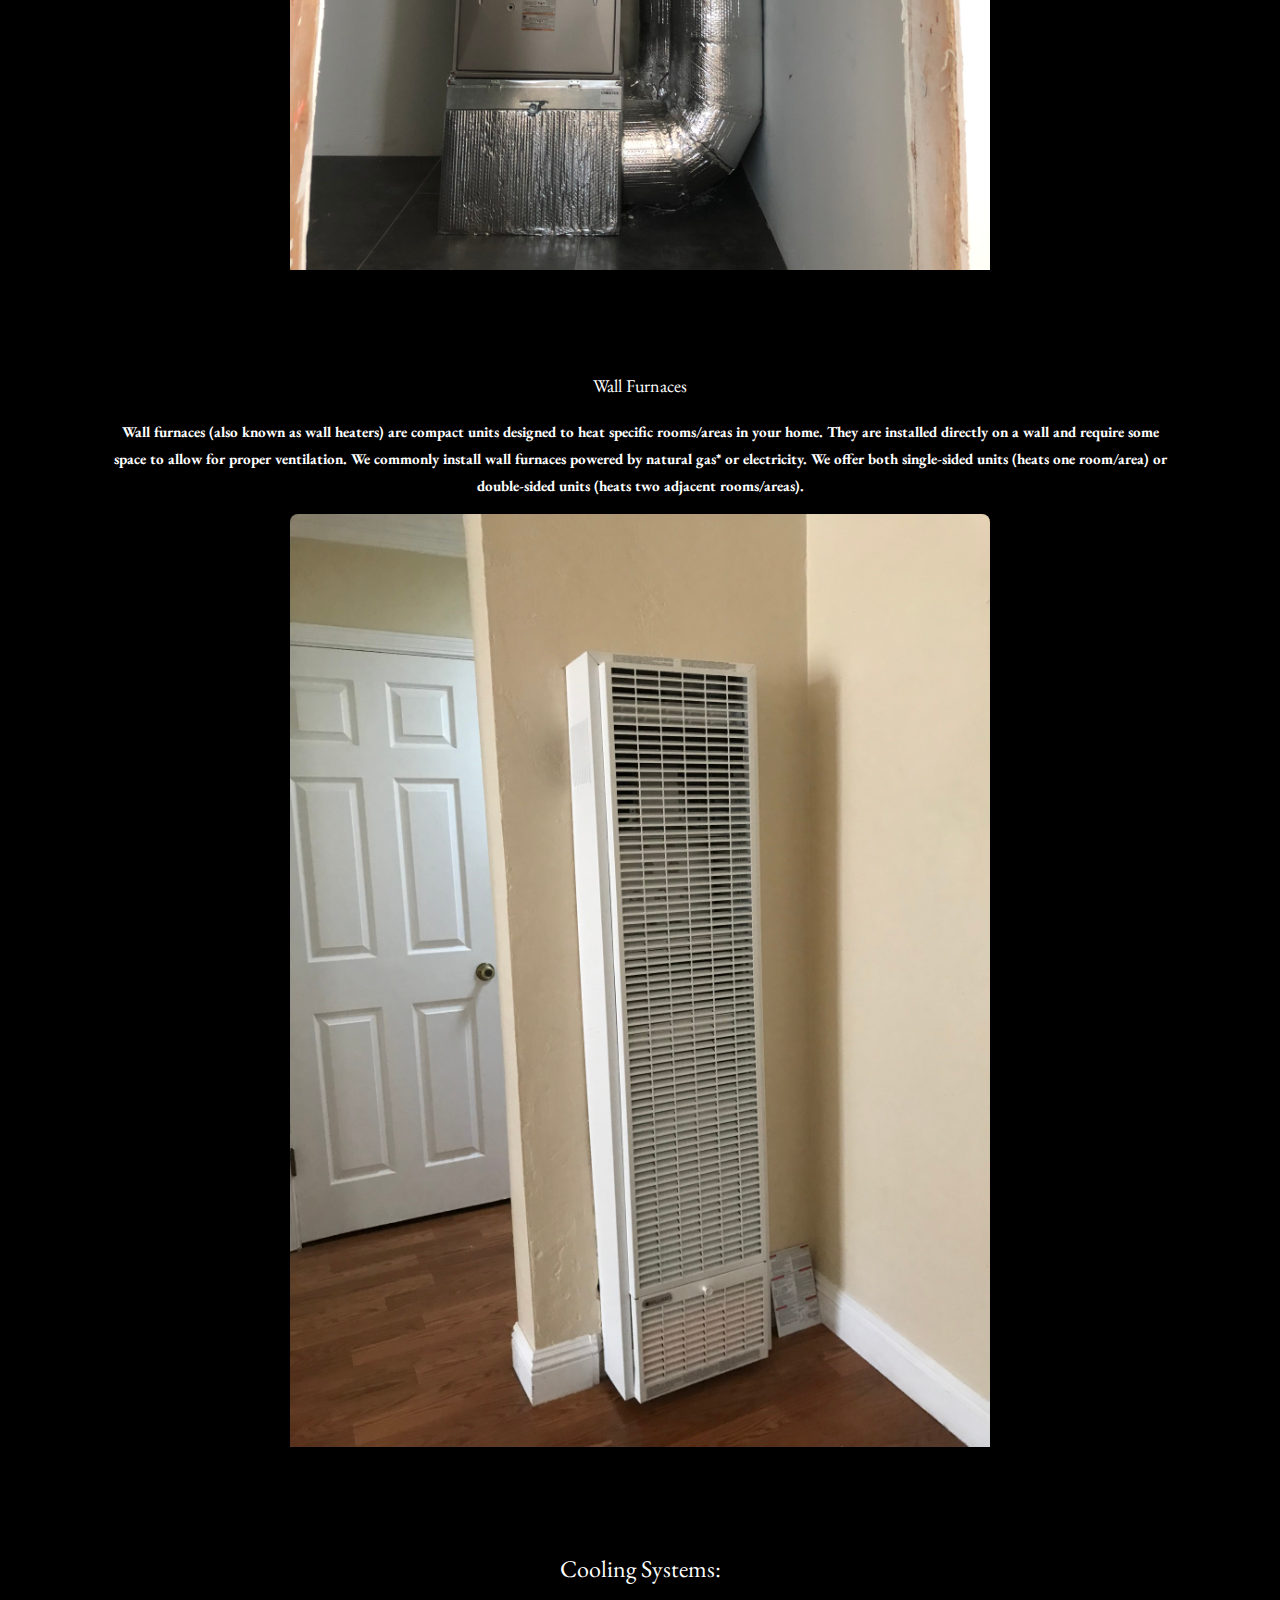
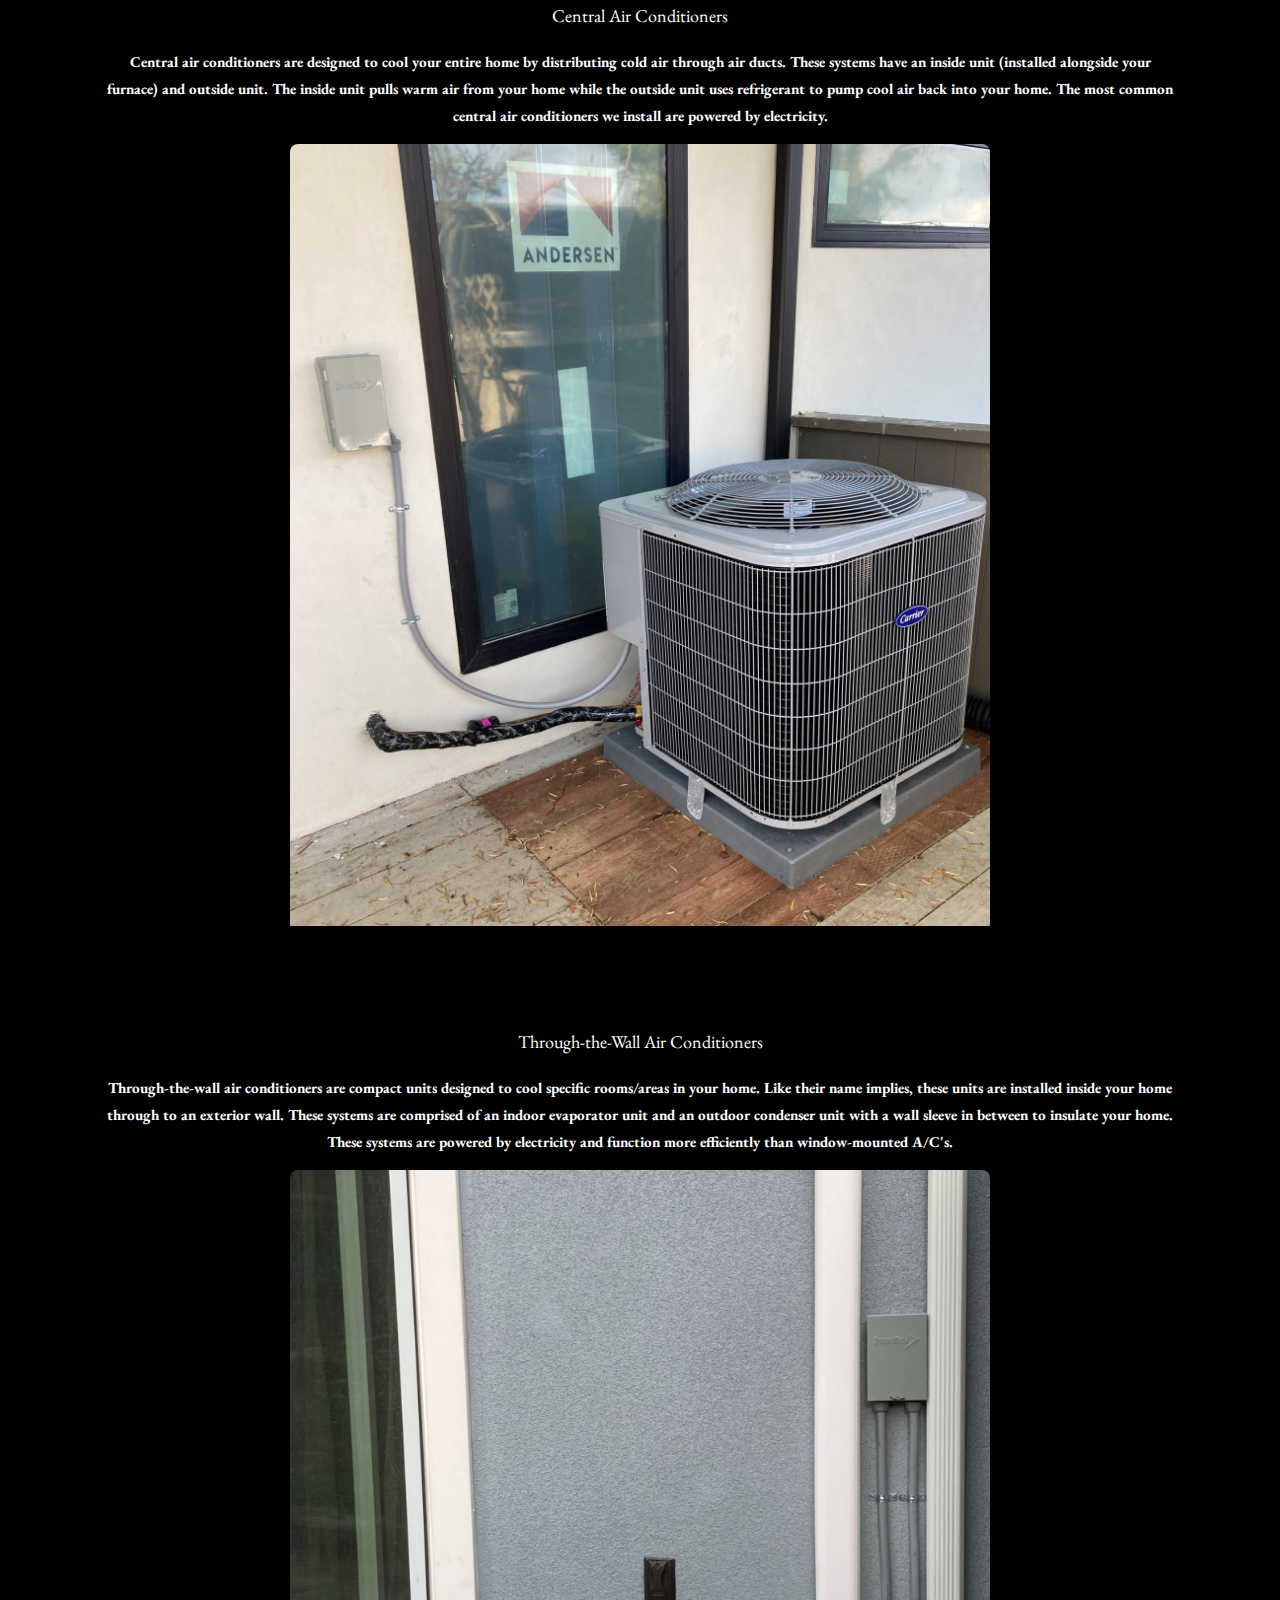
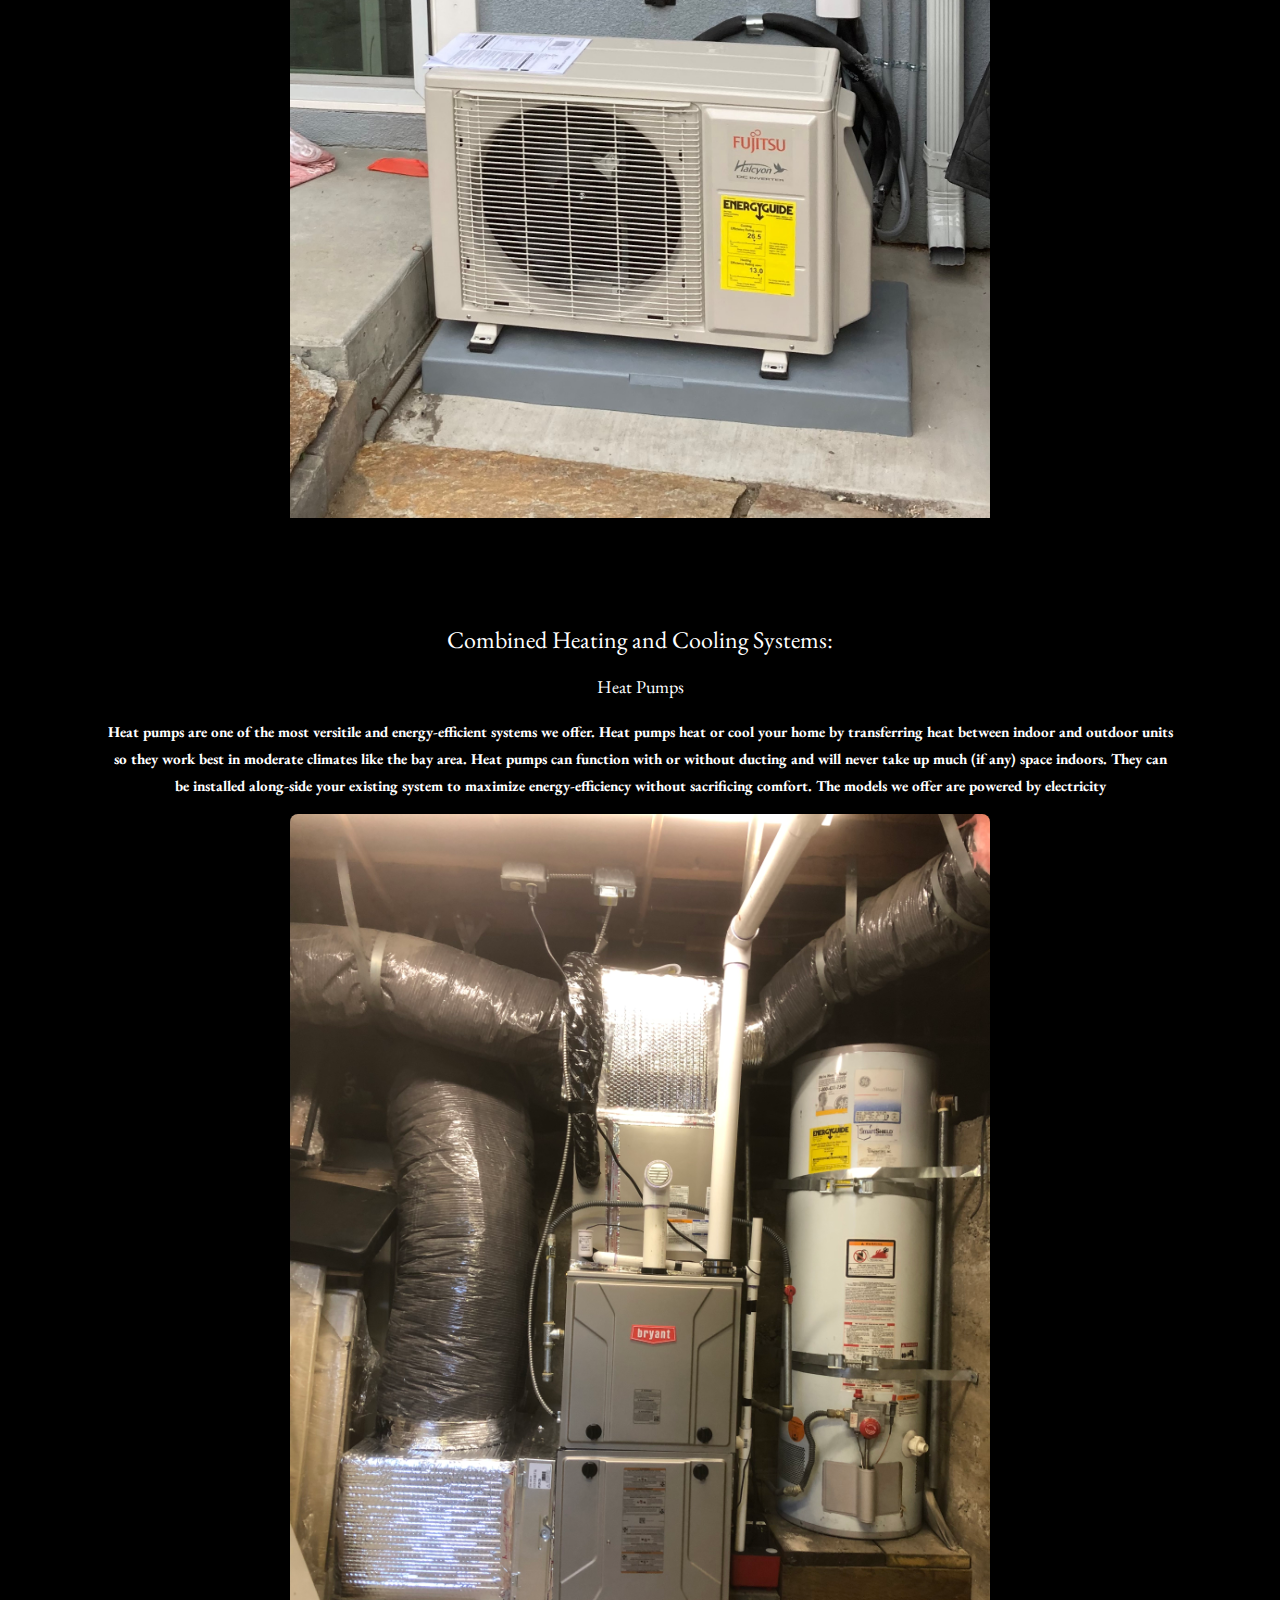
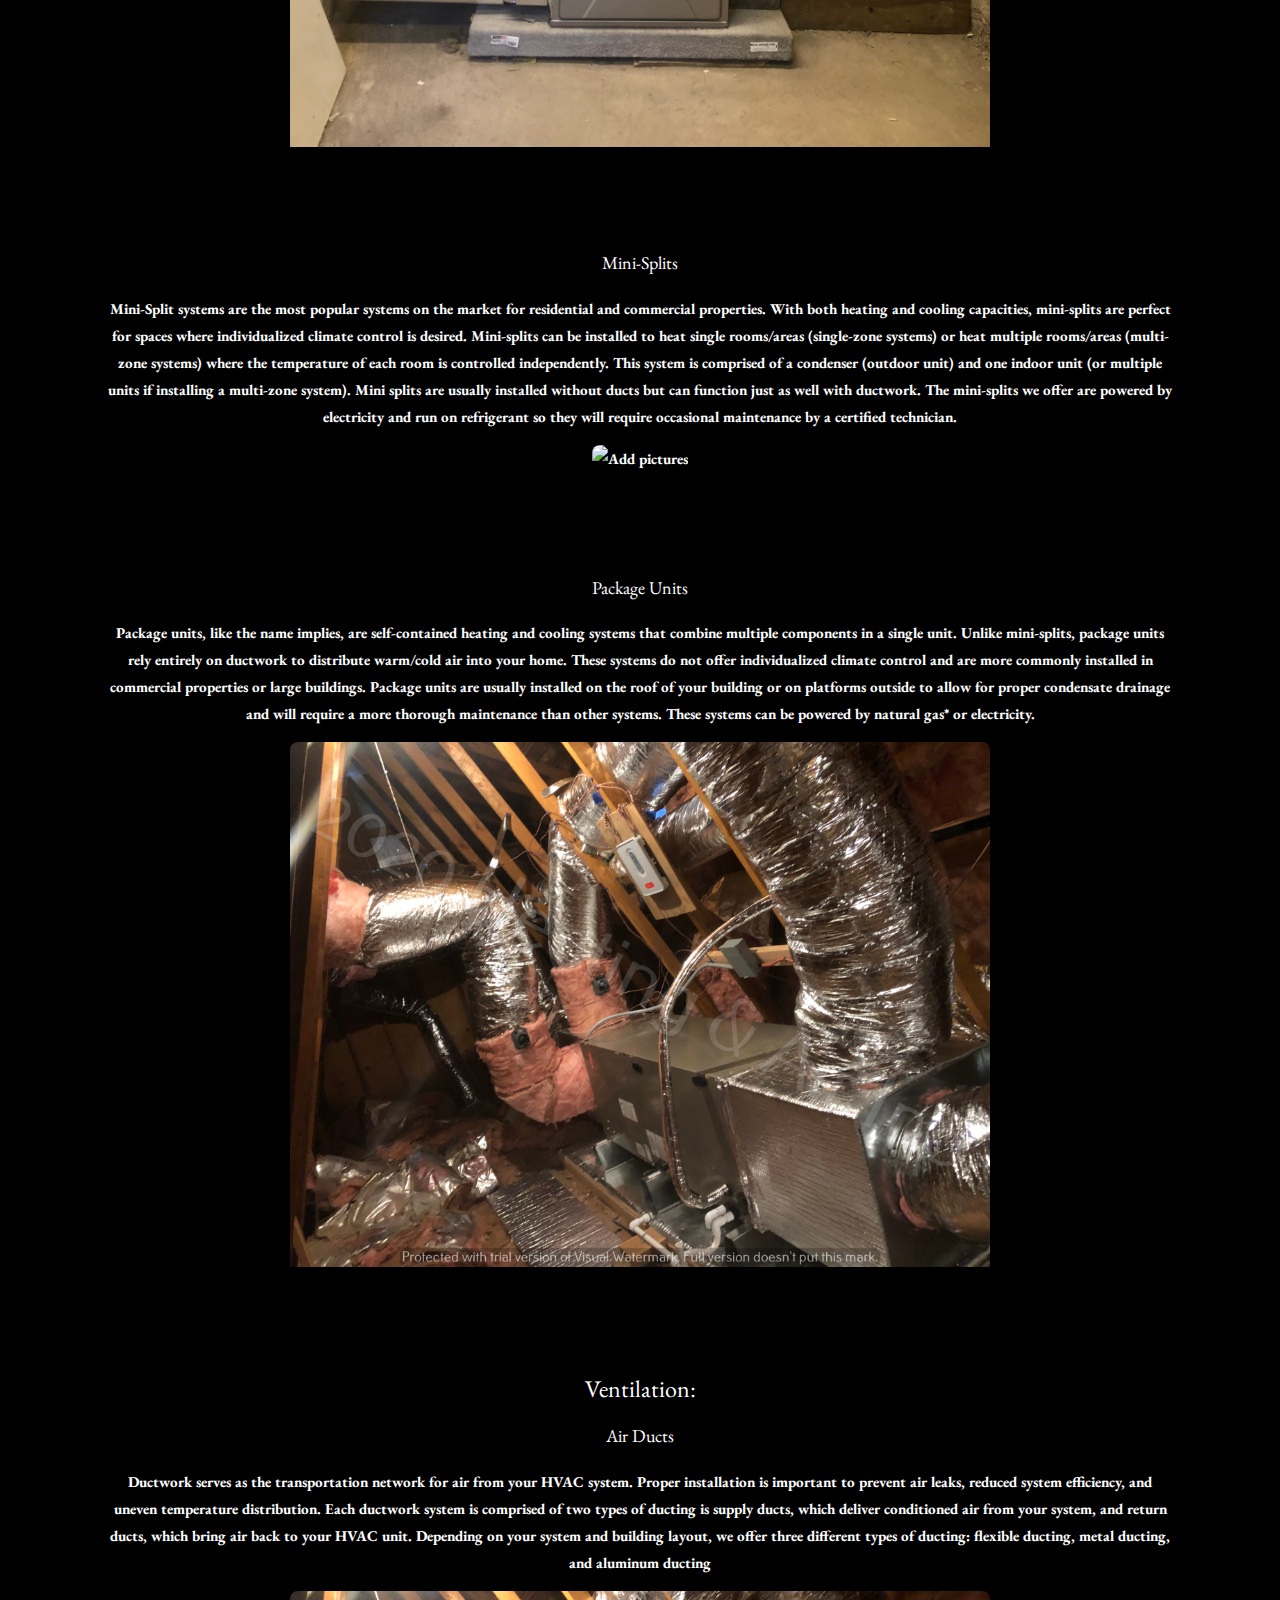
==== commit 708c2a81: "Update index.html" ====
--- a/index.html
+++ b/index.html
@@ -25,6 +25,7 @@
   background-position: right;
   min-height: 100%;
   width: auto;
+  display: block;
 }
 
 .w3-bar .w3-button {
@@ -36,9 +37,9 @@
 
 <!-- Navbar (sit on top) -->
 <div class="w3-top">
-  <div class="w3-bar w3-white w3-card" id="myNavbar">
+  <div style="background-color: #000000; color: #ffffff;" class="w3-bar w3-card" id="myNavbar">
   <p style="display:inline-block; font-size:200%; text-align:center;" >
-	<img style="vertical-align:center; padding-left: 5px;" src="images/companyLogo.jpg" width="80" height="42" float="left">
+	<img style="vertical-align:center; padding-left: 5px;" src="images/companyLogo.PNG" width="80" height="42" float="left">
     <b>HEATING & AIR, INC.</b>
     <!-- Right-sided navbar links -->
     <div class="w3-right w3-hide-small">
@@ -198,13 +199,13 @@
 	  <div style="width:100%; padding:30px;" class="w3-col m6">
 	  <h4> Commercial HVAC Solutions:</h4>
 	  <p>Our experience extends beyond residential installations, repairs, and services. Tailored to meet the unique needs of commercial properties, our services encompass specialized installations and maintenance for commercial buildings. We ensure optimal functionality and climate control for larger-scale HVAC systems. </p>
-		<img class="w3-image w3-round-large" src="images/tempCommercial.jpg" alt="Add pictures" width="700" height="394">
+		<img class="w3-image w3-round-large" src="images/commercial.jpg" alt="Add pictures" width="700" height="394">
       </div>
 	  
 	  <div style="width:100%; padding:30px;" class="w3-col m6">
 	  <h4> HERS Testing:</h4>
 	  <p>We offer Home Energy Rating System (HERS) testing to assess the energy efficiency of your HVAC system and overall home performance. Our certified technicians conduct thorough evaluations, providing insights into your home's energy usage and recommending enhancements to increase efficiency and reduce environmental impact. </p>
-		<img class="w3-image w3-round-large" src="images/tempHERS.jpeg" alt="Add pictures" width="700" height="394">
+		<img class="w3-image w3-round-large" src="images/hers.jpg" alt="Add pictures" width="700" height="394">
 	  </div>
 	</div>
   </div>
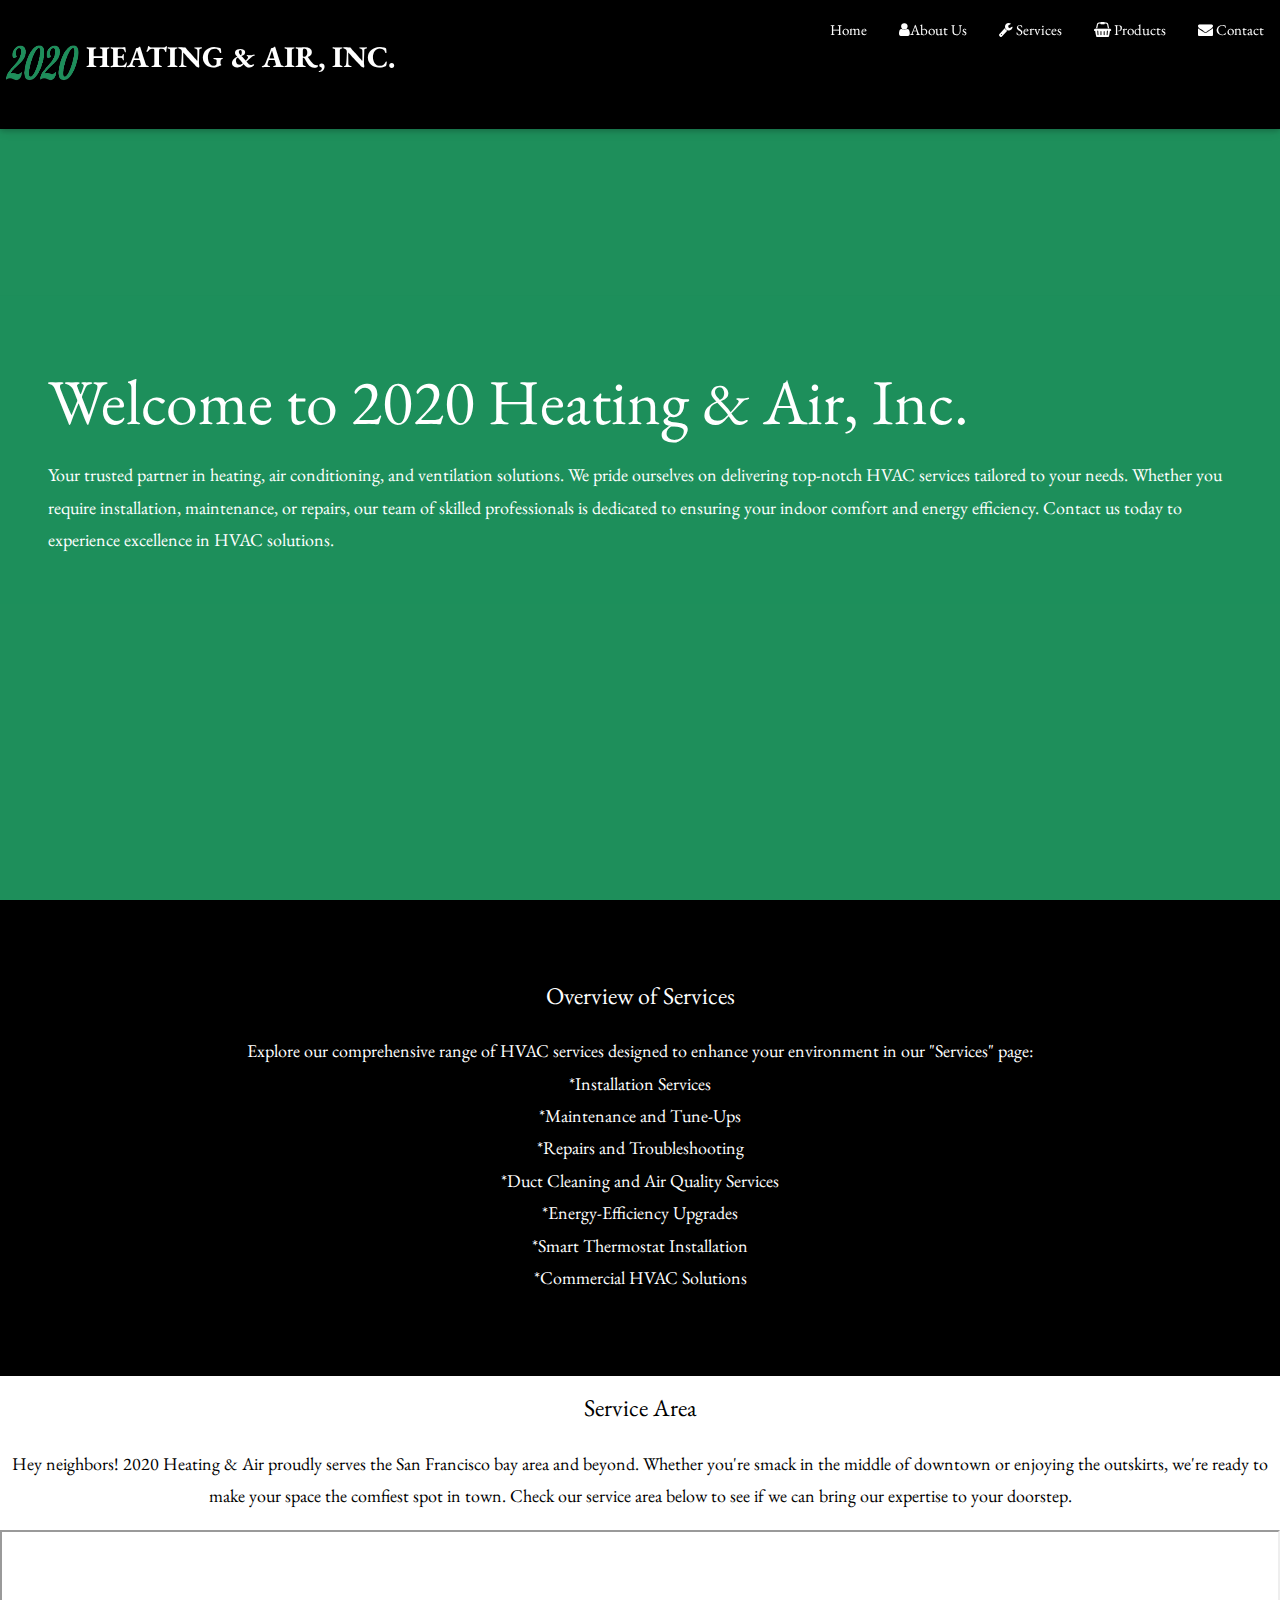
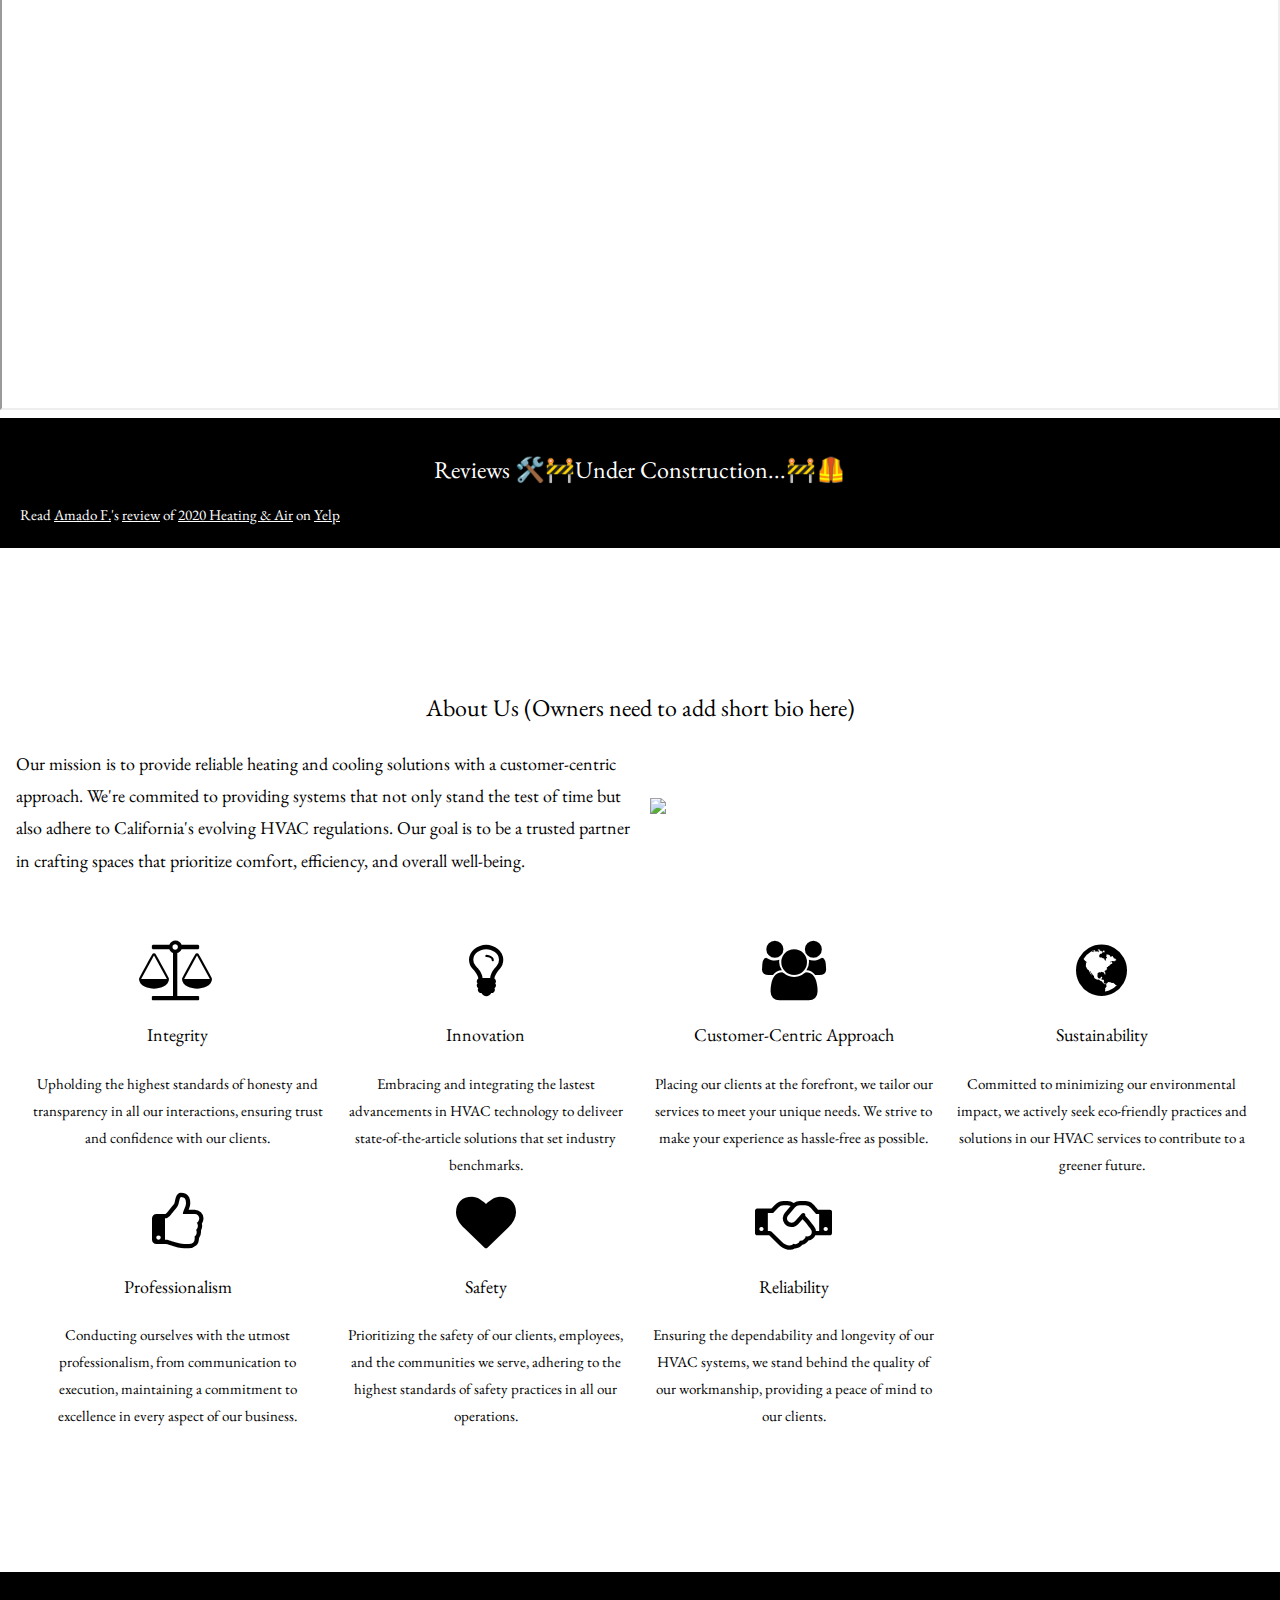
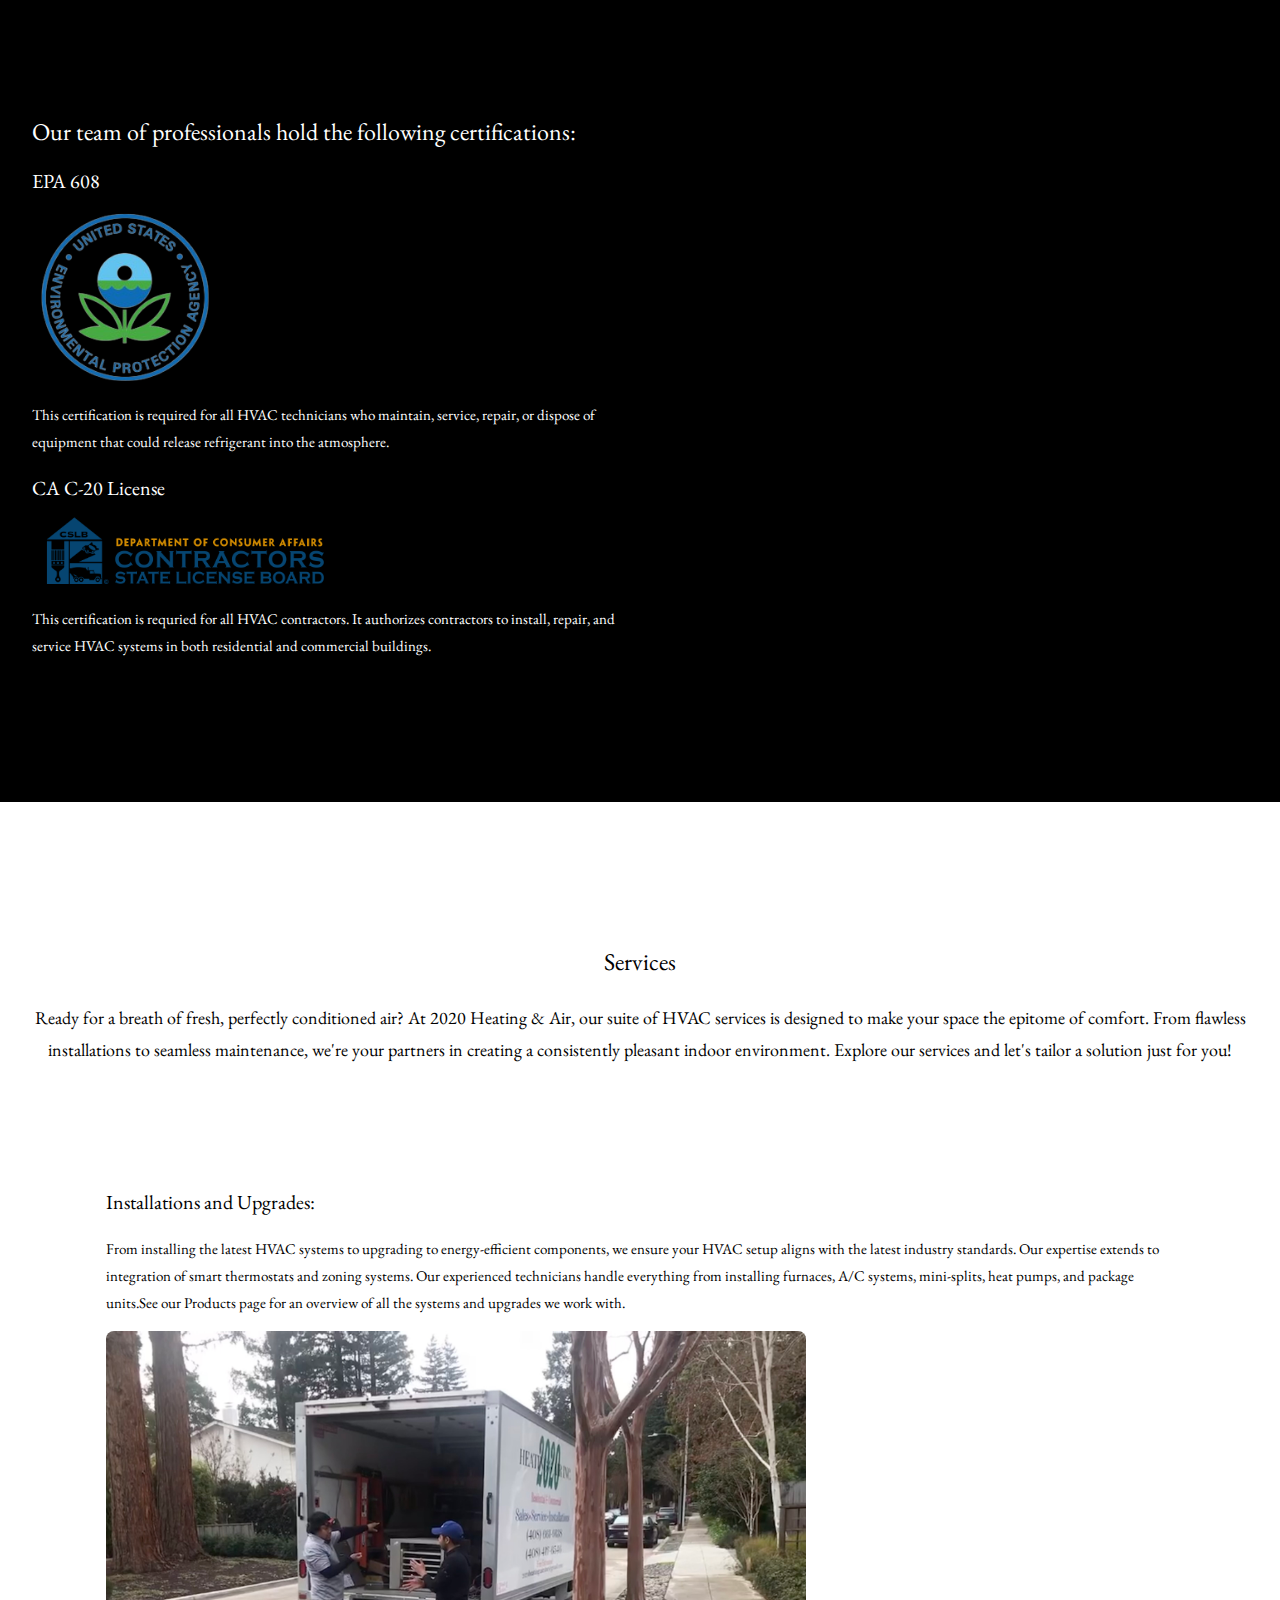
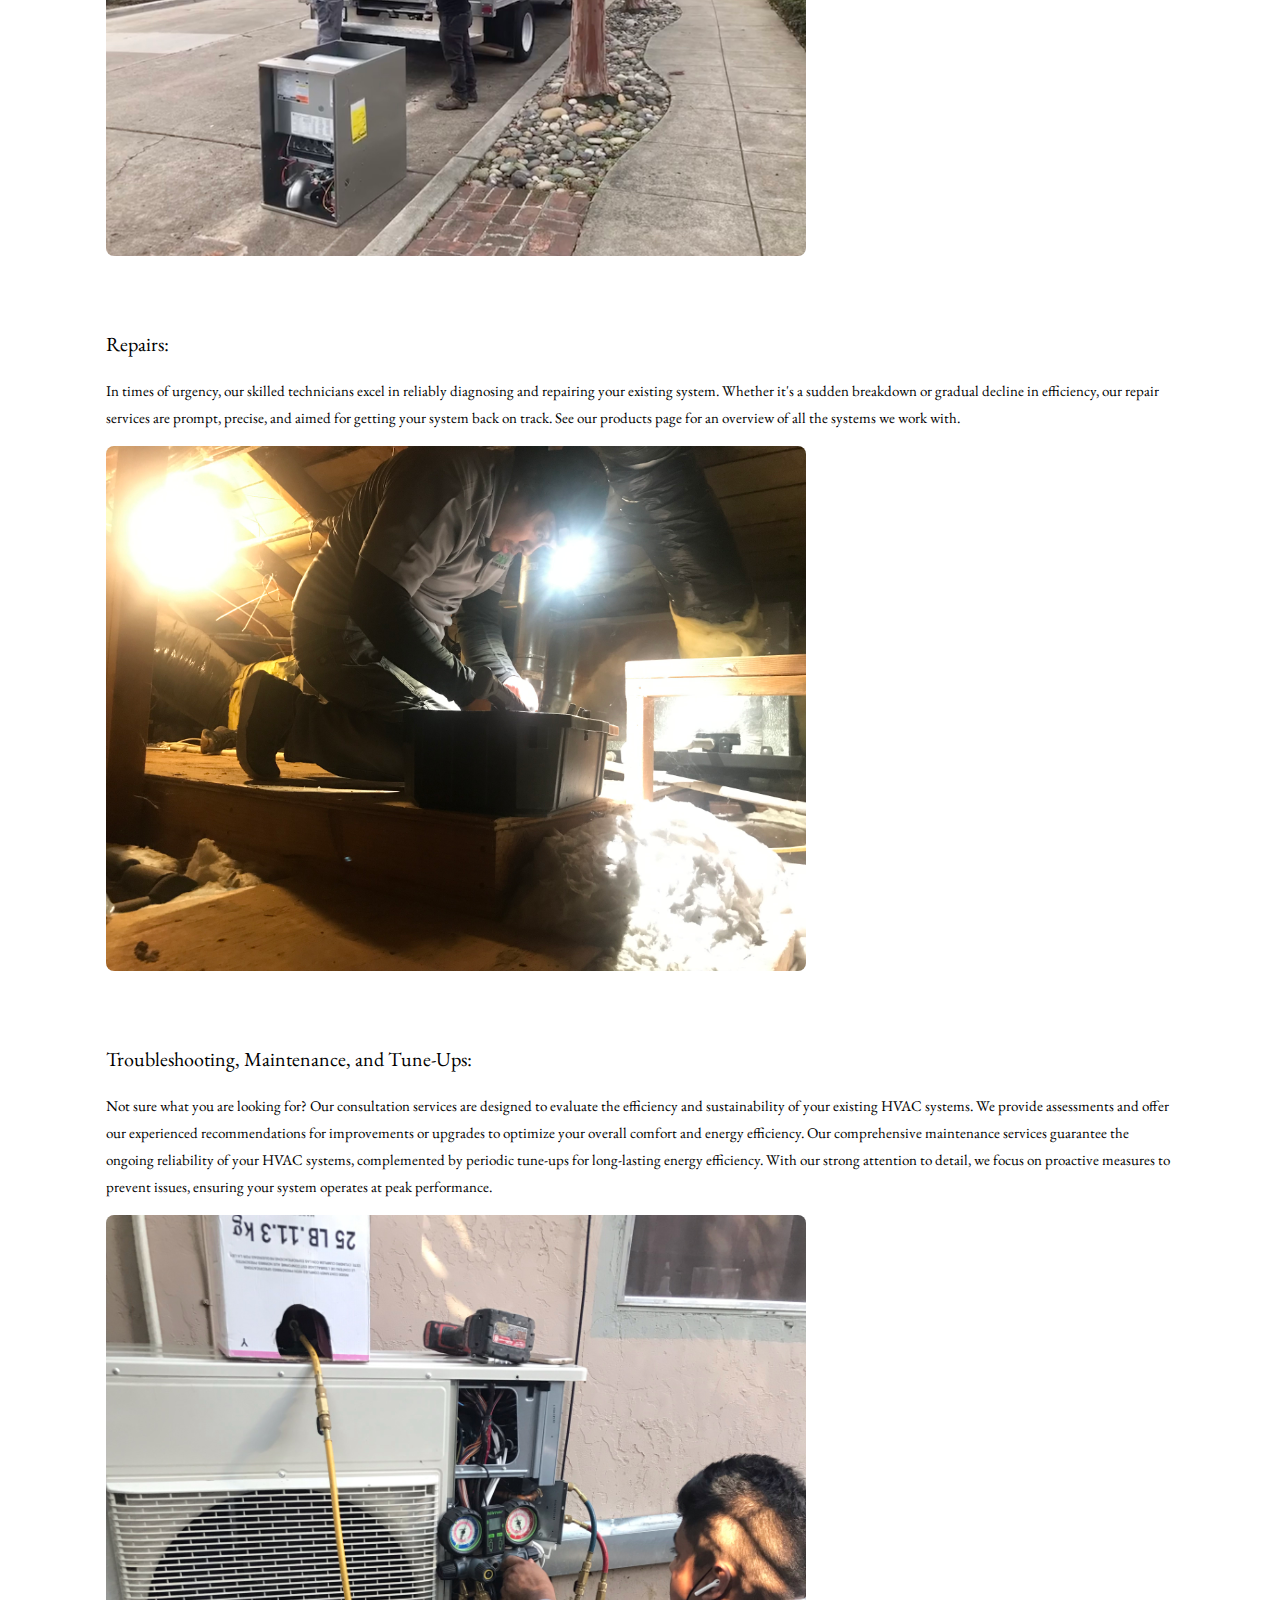
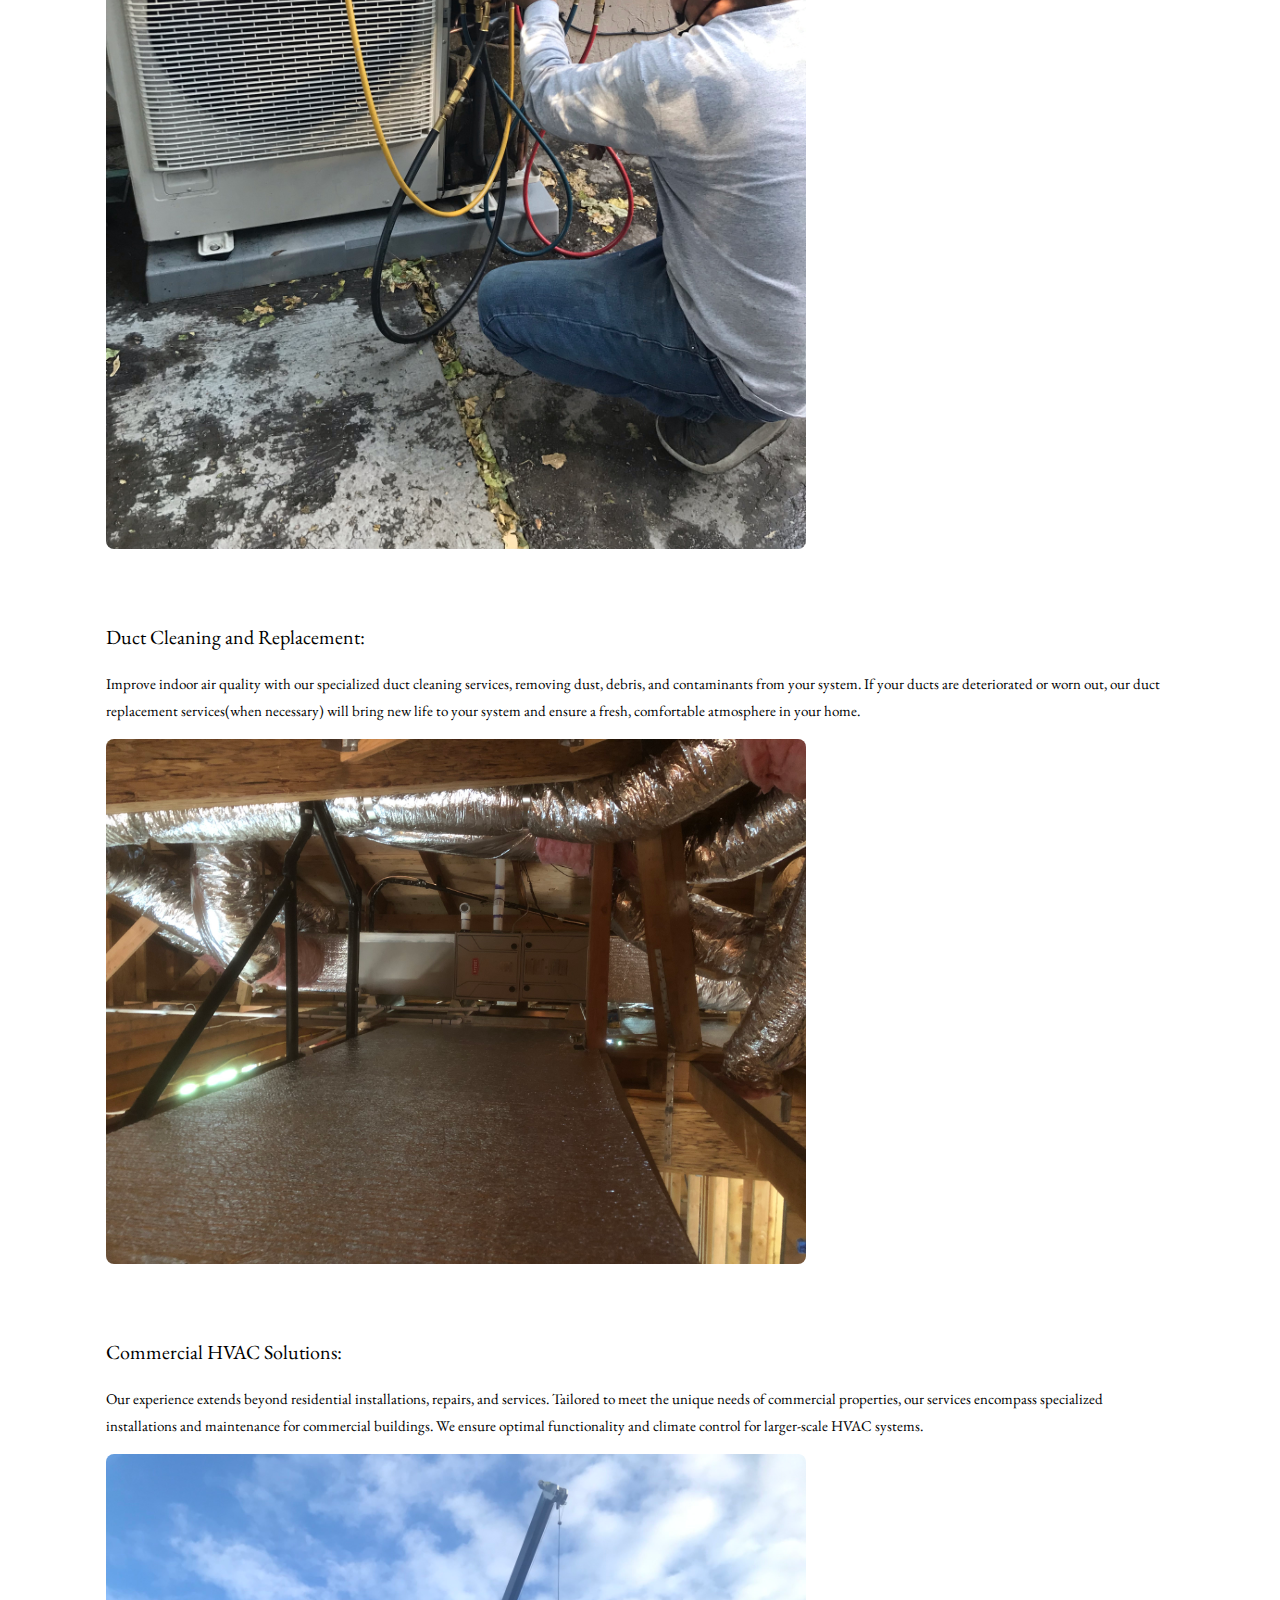
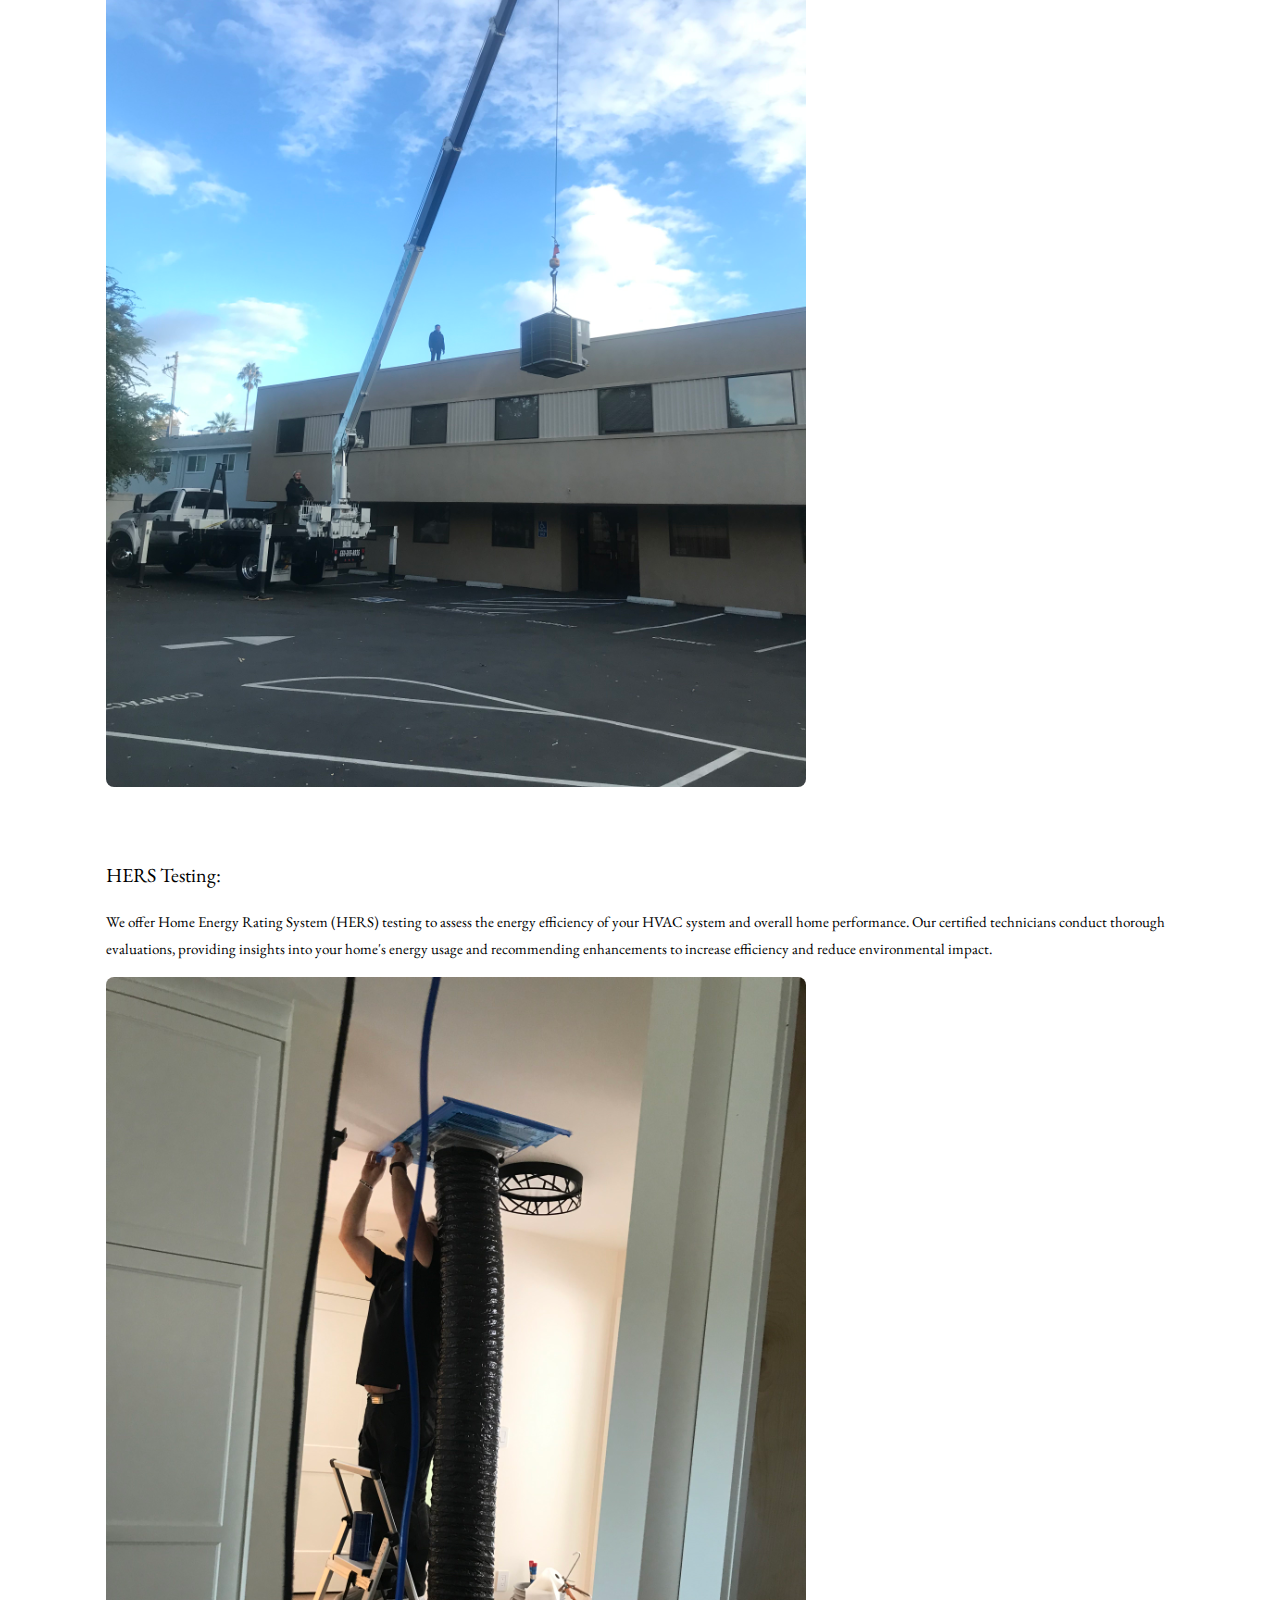
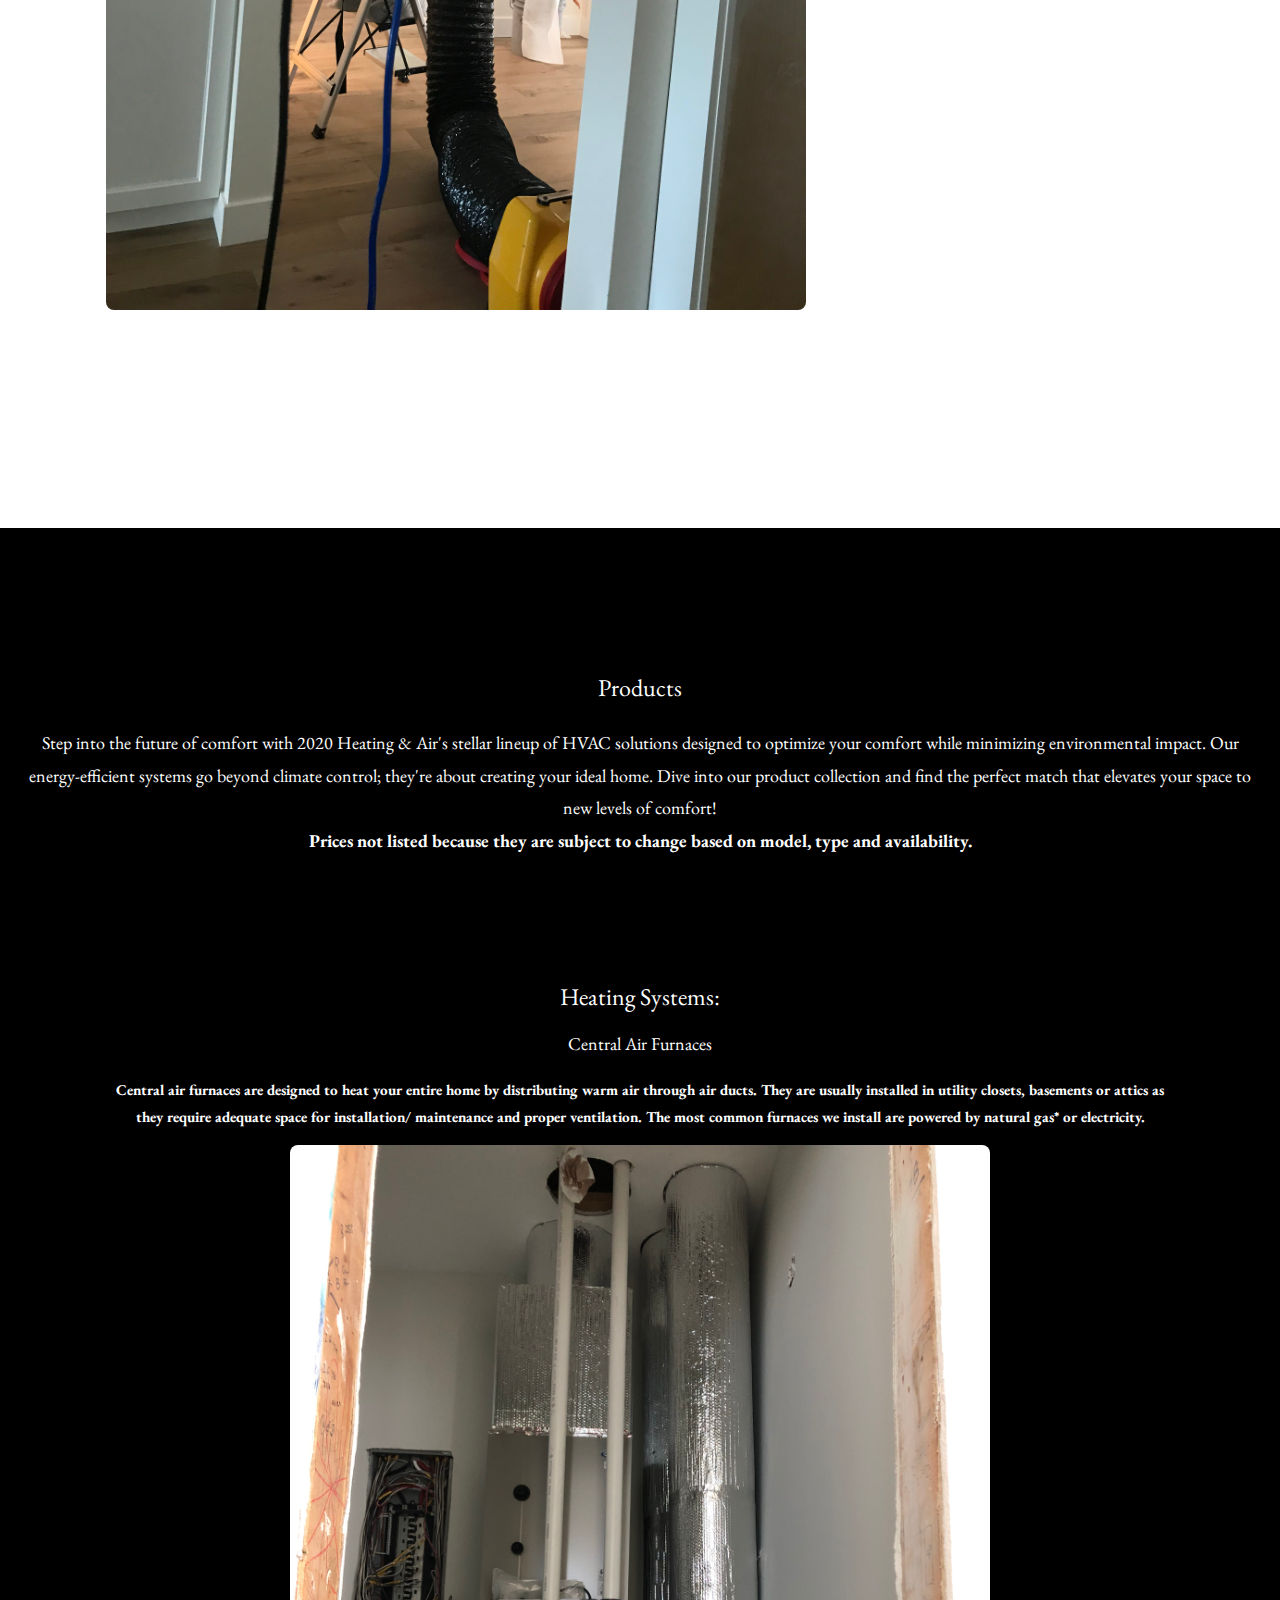
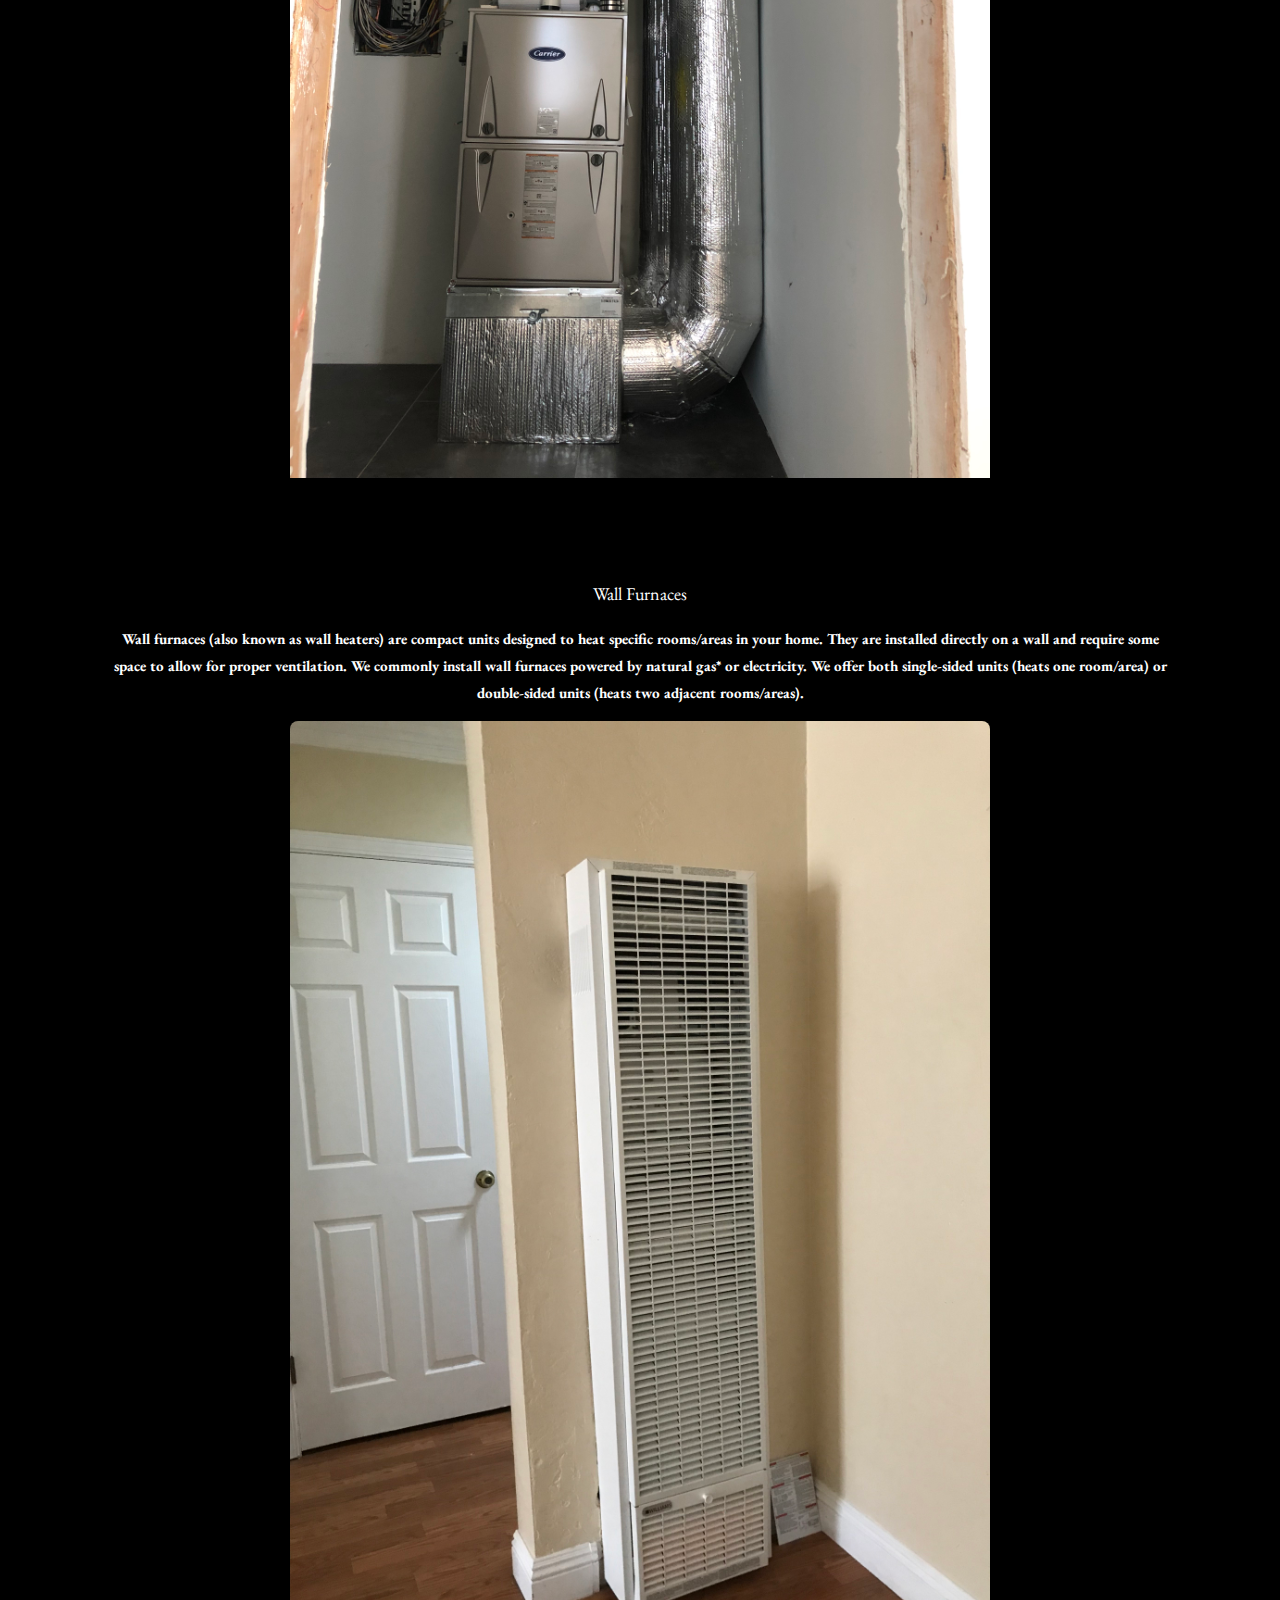
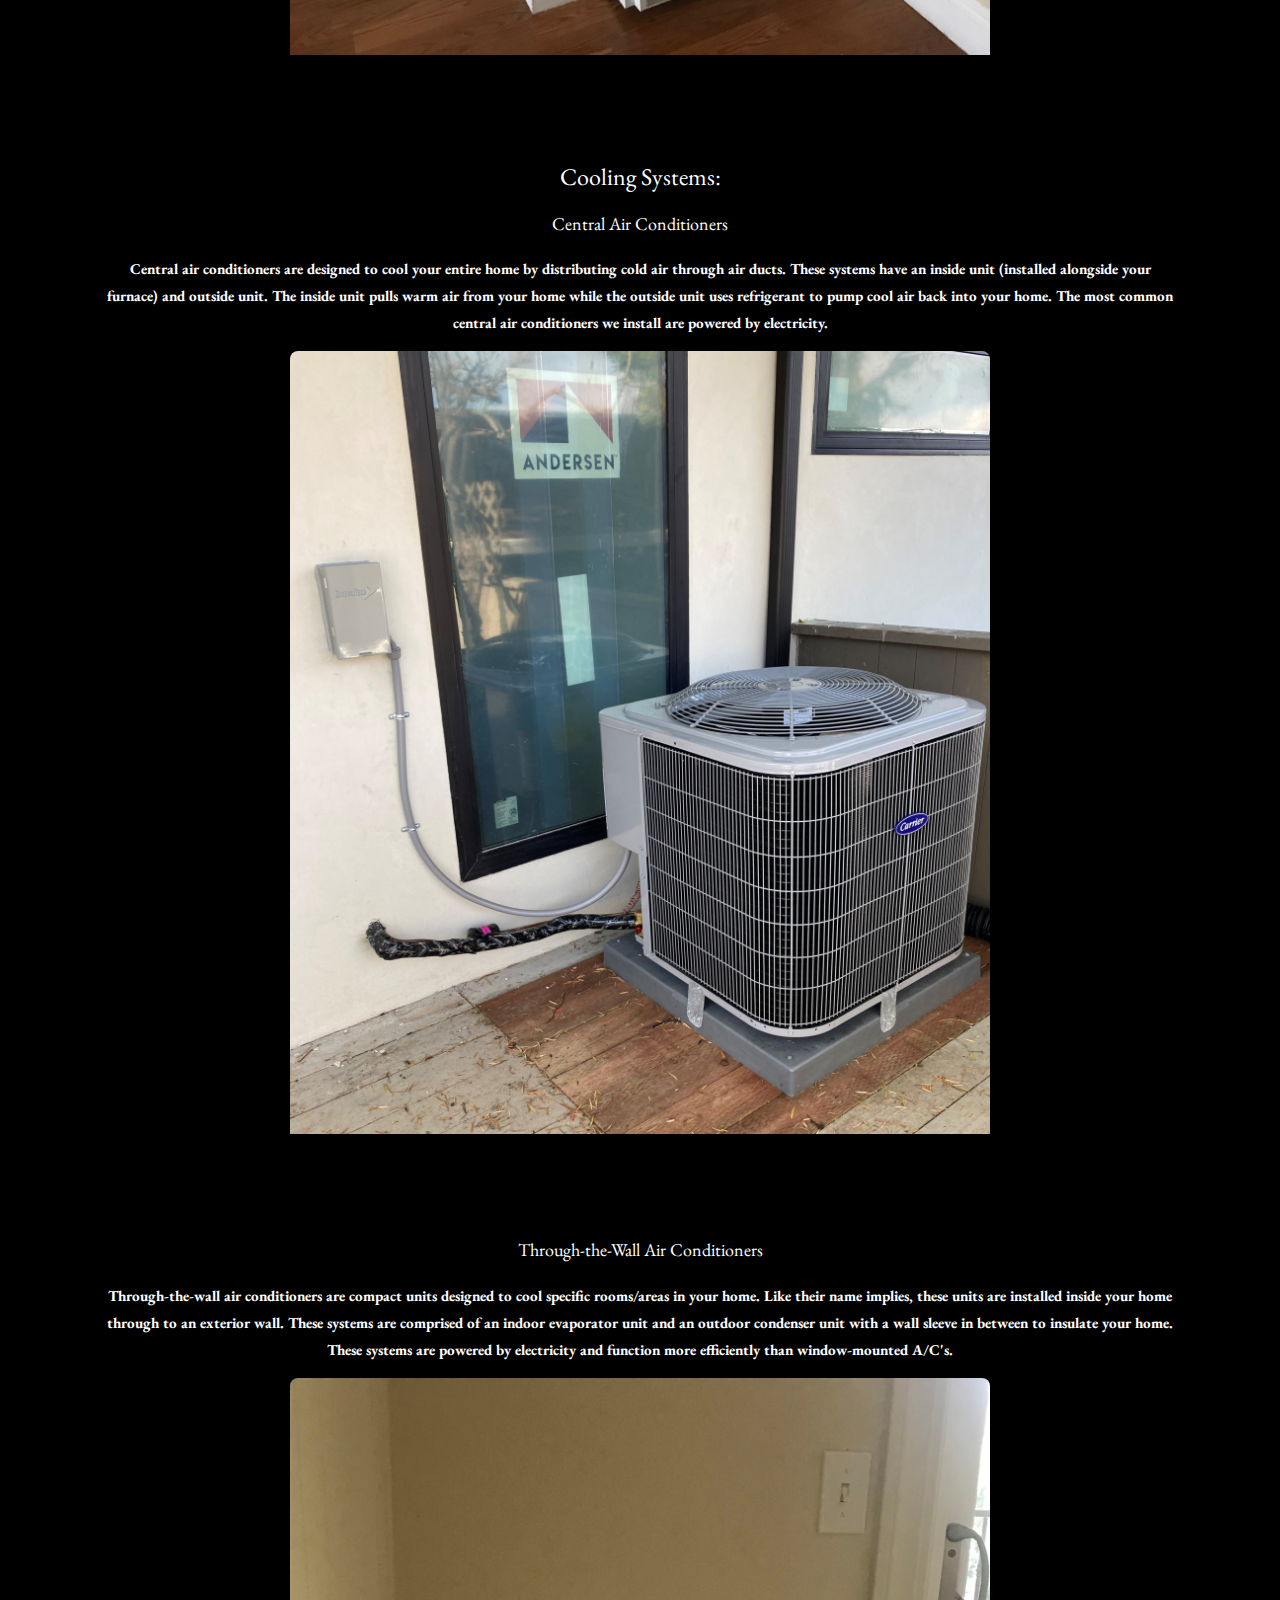
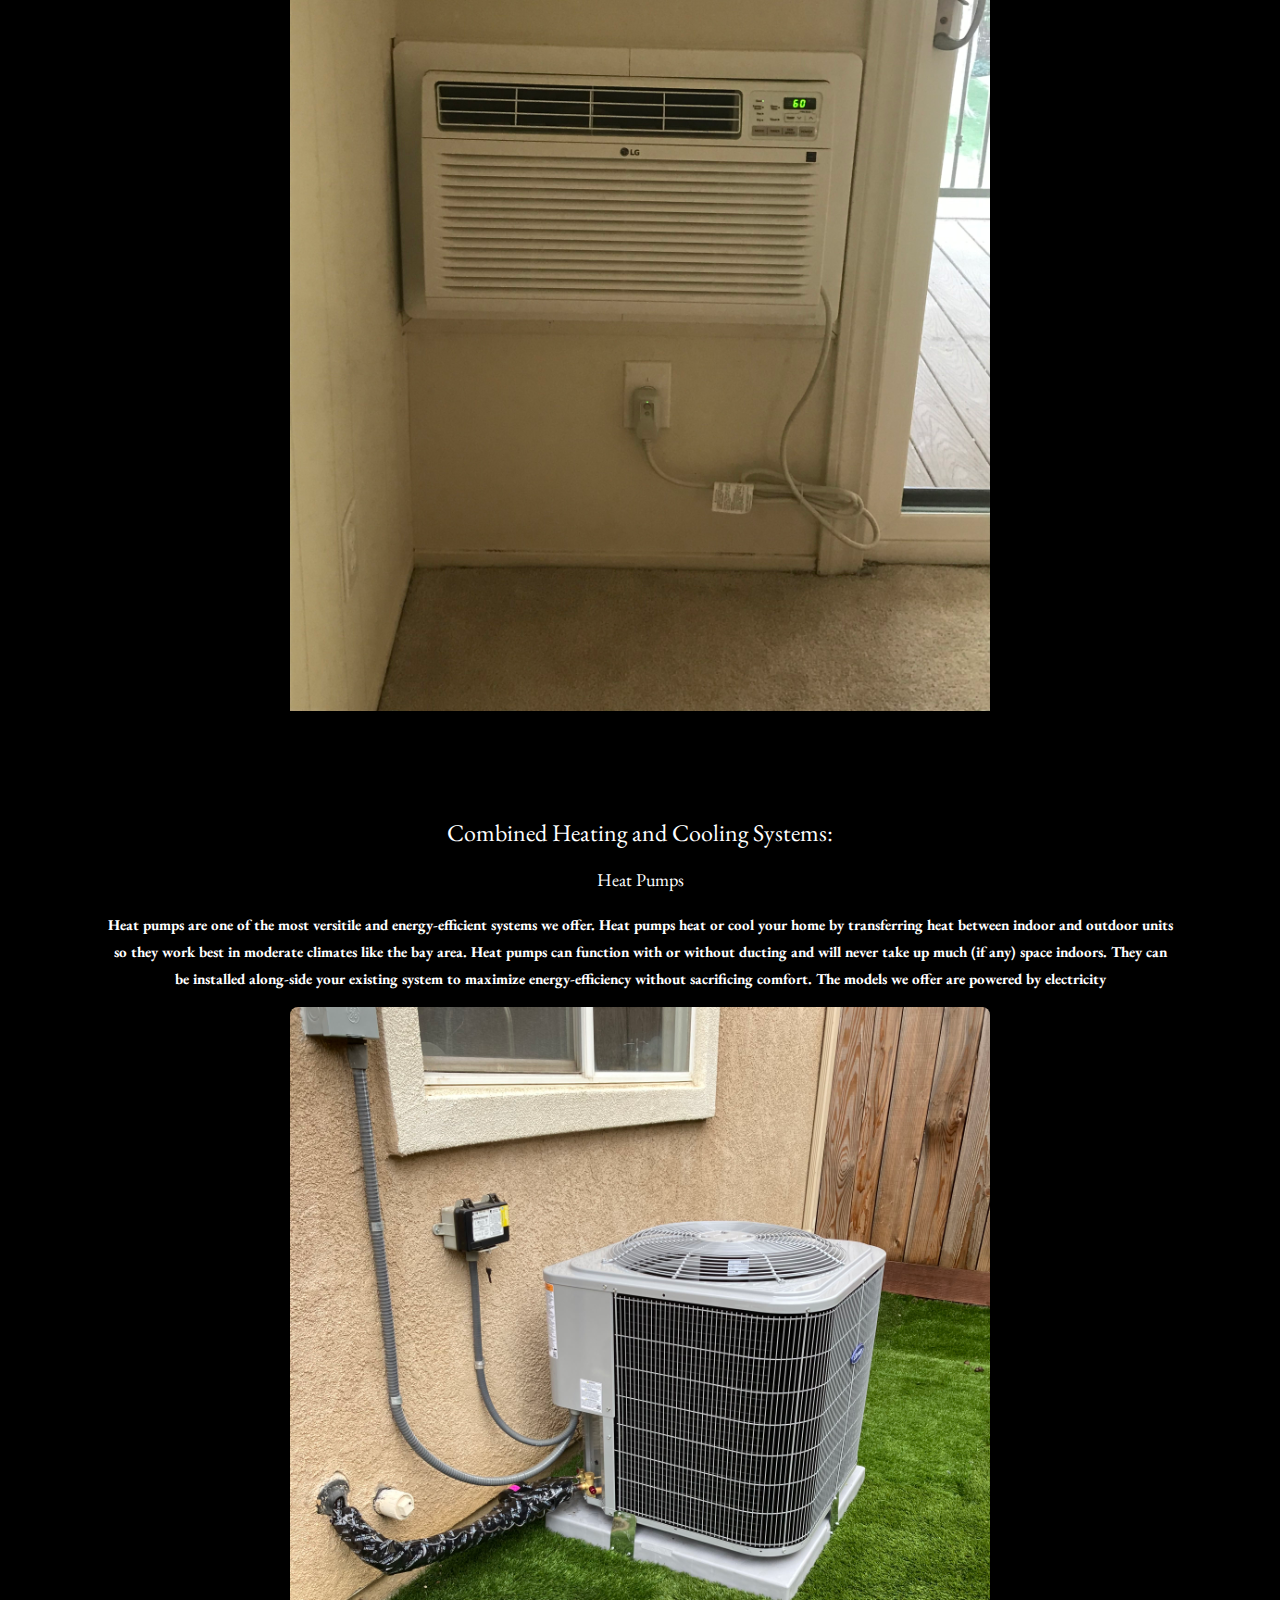
==== commit baa627eb: "Update index.html" ====
--- a/index.html
+++ b/index.html
@@ -39,7 +39,7 @@
 <div class="w3-top">
   <div style="background-color: #000000; color: #ffffff;" class="w3-bar w3-card" id="myNavbar">
   <p style="display:inline-block; font-size:200%; text-align:center;" >
-	<img style="vertical-align:center; padding-left: 5px;" src="images/companyLogo.PNG" width="80" height="42" float="left">
+	<img style="vertical-align:center; padding-left: 5px;" src="images/companyLogo.png" width="80" height="42" float="left">
     <b>HEATING & AIR, INC.</b>
     <!-- Right-sided navbar links -->
     <div class="w3-right w3-hide-small">
@@ -256,7 +256,7 @@
 	  <div  style="width:100%; padding:30px;" class="w3-col m6">
 	  <h5>Mini-Splits</h5>
 	  <p>Mini-Split systems are the most popular systems on the market for residential and commercial properties. With both heating and cooling capacities, mini-splits are perfect for spaces where individualized climate control is desired. Mini-splits can be installed to heat single rooms/areas (single-zone systems) or heat multiple rooms/areas (multi-zone systems) where the temperature of each room is controlled independently. This system is comprised of a condenser (outdoor unit) and one indoor unit (or multiple units if installing a multi-zone system). Mini splits are usually installed without ducts but can function just as well with ductwork. The mini-splits we offer are powered by electricity and run on refrigerant so they will require occasional maintenance by a certified technician.</p>
-		<img style="padding-bottom:30px;" class="w3-image w3-round-large" src="images/minisplit.jpg" alt="Add pictures" width="700" height="394">
+		<img style="padding-bottom:30px;" class="w3-image w3-round-large" src="images/minisplit.JPG" alt="Add pictures" width="700" height="394">
       </div>
 	  
 	  <div  style="width:100%; padding:30px;" class="w3-col m6">
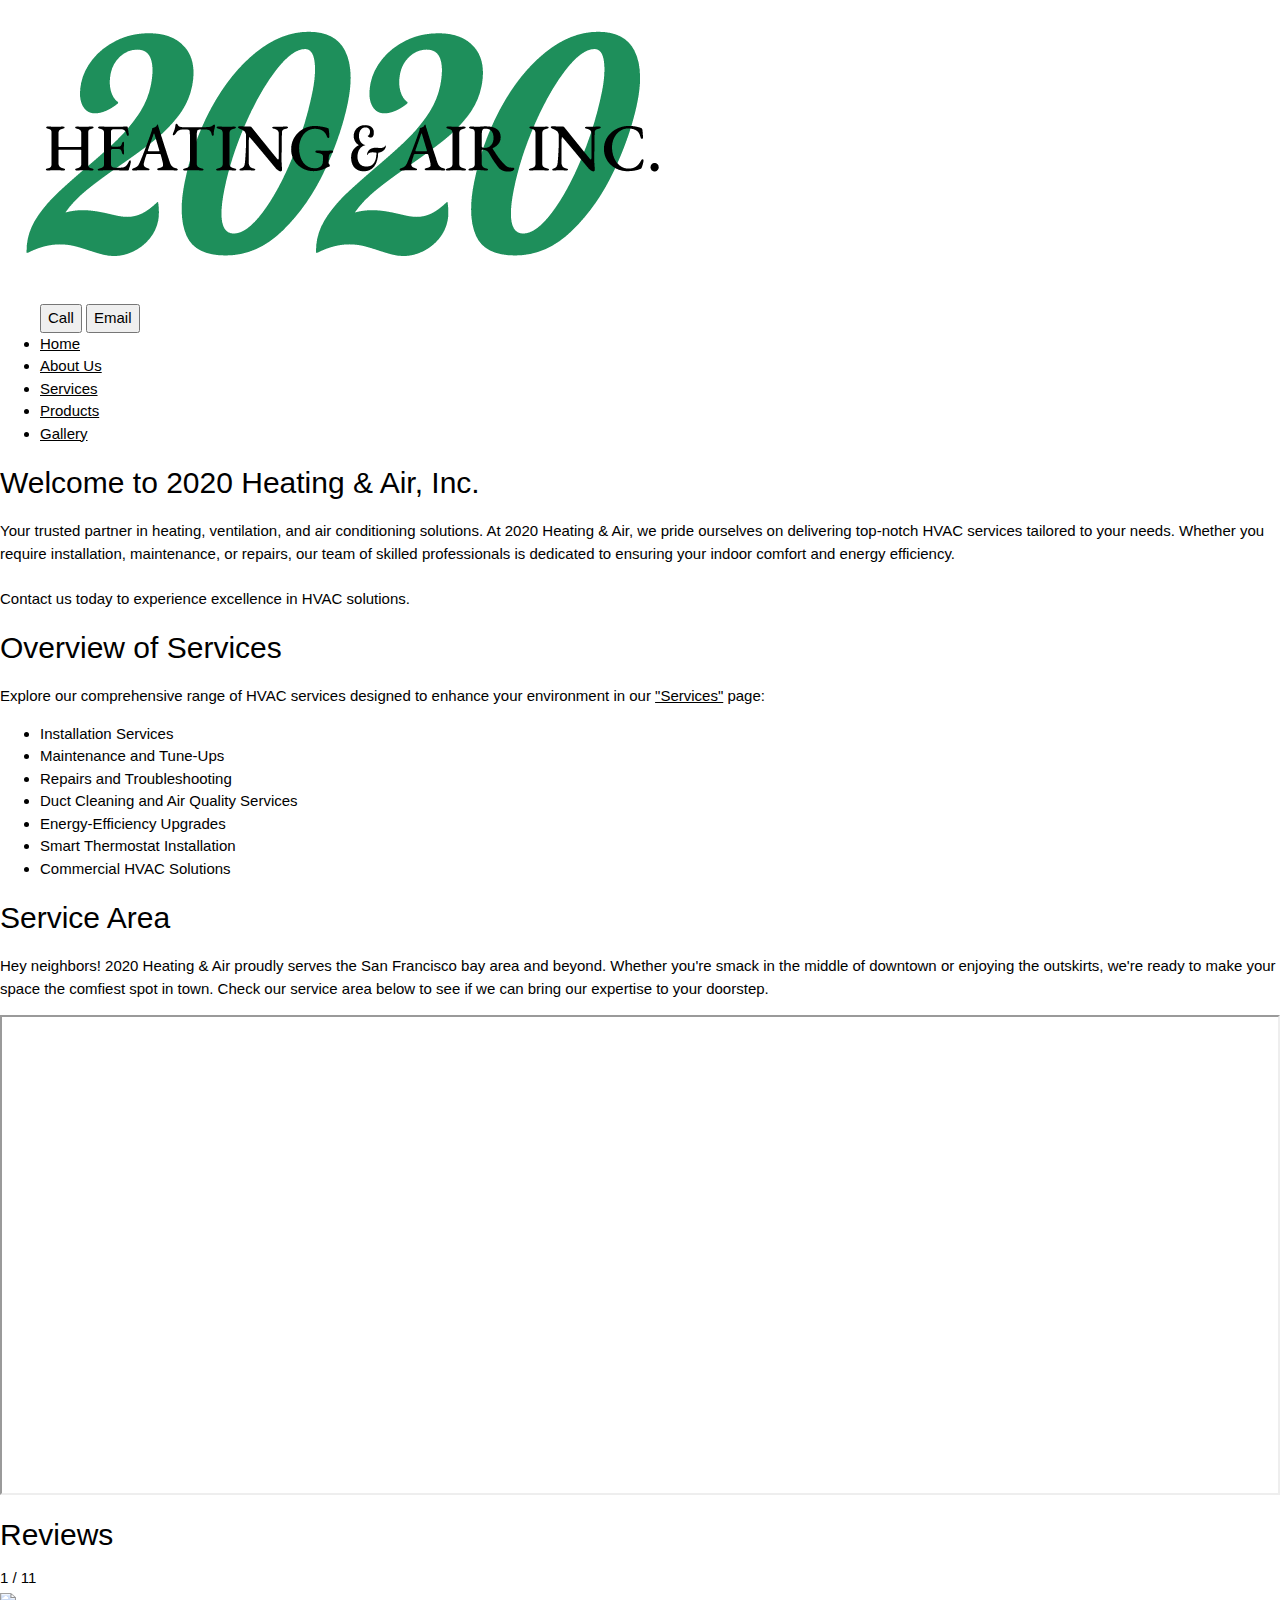
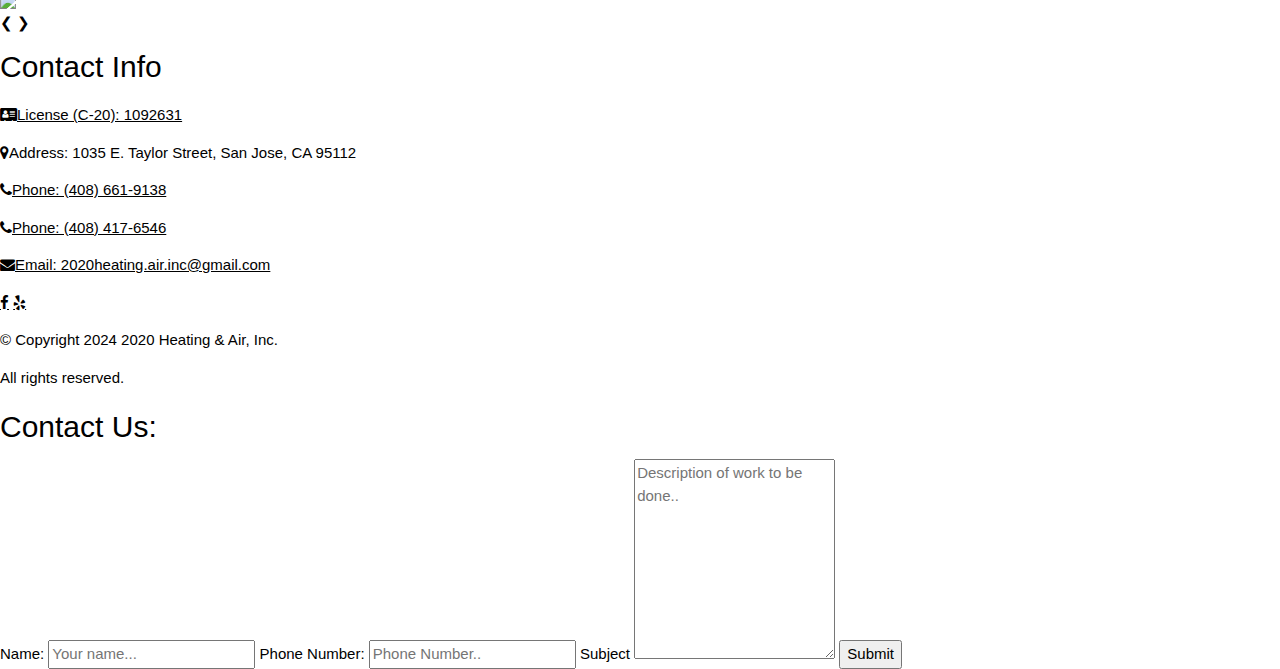
==== commit 61215de8: "Update index.html" ====
--- a/index.html
+++ b/index.html
@@ -1,385 +1,230 @@
-<!DOCTYPE html>
-<html>
-<head>
-<title>2020 Heating & Air, Inc.</title>
-<meta charset="UTF-8">
-<meta name="viewport" content="width=device-width, initial-scale=1">
-<link rel="stylesheet" href="https://www.w3schools.com/w3css/4/w3.css">
-<link rel="preconnect" href="https://fonts.googleapis.com">
+<!doctype html>
+<html lang="en-US">
+  <head>
+    <meta charset="utf-8" />
+    <meta name="viewport" content="width=device-width, initial-scale=1" />
+
+    <title>2020 Heating & Air, Inc.</title>
+	<link rel="stylesheet" href="https://www.w3schools.com/w3css/4/w3.css">
+	<link rel="stylesheet" href="https://cdnjs.cloudflare.com/ajax/libs/font-awesome/4.7.0/css/font-awesome.min.css">
+    <link rel="preconnect" href="https://fonts.googleapis.com">
 <link rel="preconnect" href="https://fonts.gstatic.com" crossorigin>
-<link rel="stylesheet" href="https://fonts.googleapis.com/css2?family=EB+Garamond:wght@600&display=swap">
-<link rel="stylesheet" href="https://cdnjs.cloudflare.com/ajax/libs/font-awesome/4.7.0/css/font-awesome.min.css">
-<style>
-body,h1,h2,h3,h4,h5,h6 {font-family: "EB Garamond", serif}
-
-body, html {
-  height: 100%;
-  line-height: 1.8;
-}
-
-/* Full height image header */
-.bgimg-1 {
-  background-color: #1e8f5b;
-  background-repeat: no-repeat;
-  background-size: 50% 100%;
-  background-position: right;
-  min-height: 100%;
-  width: auto;
-  display: block;
-}
-
-.w3-bar .w3-button {
-  padding: 16px;
-}
-</style>
-</head>
-<body>
-
-<!-- Navbar (sit on top) -->
-<div class="w3-top">
-  <div style="background-color: #000000; color: #ffffff;" class="w3-bar w3-card" id="myNavbar">
-  <p style="display:inline-block; font-size:200%; text-align:center;" >
-	<img style="vertical-align:center; padding-left: 5px;" src="images/companyLogo.png" width="80" height="42" float="left">
-    <b>HEATING & AIR, INC.</b>
-    <!-- Right-sided navbar links -->
-    <div class="w3-right w3-hide-small">
-	  <a href="#team" class="w3-bar-item w3-button"> Home</a>
-      <a href="#about" class="w3-bar-item w3-button"><i class="fa fa-user"></i>About Us</a>
-      <a href="#work" class="w3-bar-item w3-button"><i class="fa fa-wrench" aria-hidden="true"></i> Services</a>
-      <a href="#pricing" class="w3-bar-item w3-button"><i class="fa fa-shopping-basket" aria-hidden="true"></i> Products</a>
-      <a href="#contact" class="w3-bar-item w3-button"><i class="fa fa-envelope"></i> Contact</a>
-    </div>
-	</p>
-    <!-- Hide right-floated links on small screens and replace them with a menu icon -->
-
-    <a href="javascript:void(0)" class="w3-bar-item w3-button w3-right w3-hide-large w3-hide-medium" onclick="w3_open()">
-      <i class="fa fa-bars"></i>
-    </a>
-  </div>
-</div>
-
-<!-- Sidebar on small screens when clicking the menu icon -->
-<nav class="w3-sidebar w3-bar-block w3-black w3-card w3-animate-left w3-hide-medium w3-hide-large" style="display:none" id="mySidebar">
-  <a href="javascript:void(0)" onclick="w3_close()" class="w3-bar-item w3-button w3-large w3-padding-16">Close ×</a>
-  <a href="#about" onclick="w3_close()" class="w3-bar-item w3-button">Home</a>
-  <a href="#team" onclick="w3_close()" class="w3-bar-item w3-button">About Us</a>
-  <a href="#work" onclick="w3_close()" class="w3-bar-item w3-button">Services</a>
-  <a href="#pricing" onclick="w3_close()" class="w3-bar-item w3-button">Products</a>
-  <a href="#contact" onclick="w3_close()" class="w3-bar-item w3-button">Contact</a>
-</nav>
-
-<!-- Header with full-height image -->
-<header class="bgimg-1 w3-display-container" id="home">
-  <div class="w3-display-left w3-text-white" style="padding:48px; background-color: rgba(30, 143, 91, 0.75);" >
-    <span class="w3-jumbo">Welcome to 2020 Heating & Air, Inc.</span><br>
-    <span class="w3-large">Your trusted partner in heating, air conditioning, and ventilation solutions. We pride ourselves on delivering top-notch HVAC services tailored to your needs. Whether you require installation, maintenance, or repairs, our team of skilled professionals is dedicated to ensuring your indoor comfort and energy efficiency. Contact us today to experience excellence in HVAC solutions.</span>
-  </div> 
-</header>
-
-<!-- Promo Section "Statistics" -->
-<div class="w3-container w3-row w3-center w3-padding-64" style="background-color:#000000;color:white;">
-  <h3 class="w3-center">Overview of Services</h3>
-  <p class="w3-center w3-large">Explore our comprehensive range of HVAC services designed to enhance your environment in our "Services" page:
-  <br>*Installation Services<br>*Maintenance and Tune-Ups
-  <br>*Repairs and Troubleshooting<br>*Duct Cleaning and Air Quality Services
-  <br>*Energy-Efficiency Upgrades<br>*Smart Thermostat Installation
-  <br>*Commercial HVAC Solutions </p>
-</div>
-  
-  <h3 class="w3-center">Service Area</h3>
-  <p class="w3-center w3-large">Hey neighbors! 2020 Heating & Air proudly serves the San Francisco bay area and beyond. Whether you're smack in the middle of downtown or enjoying the outskirts, we're ready to make your space the comfiest spot in town. Check our service area below to see if we can bring our expertise to your doorstep.</p>
-  <iframe src="https://www.google.com/maps/d/embed?mid=1U4yoipYhhpjz1CH8BalCHwL0tjS5Urs&ehbc=2E312F&noprof=1" width="100%" height="480"></iframe>
-  
-<div style="background-color:#000000;color:white; padding:20px;">
-  <h3 class="w3-center" >Reviews  🛠️🚧Under Construction...🚧🦺</h3>
-  <span class="yelp-review" data-review-id="wDWq-MqtUJYNvMHSUCN4-A" data-hostname="www.yelp.com">Read <a href="https://www.yelp.com/user_details?userid=xEQkFgFi5PXdnZ5p5ZXs4w" rel="nofollow noopener">Amado F.</a>'s <a href="https://www.yelp.com/biz/2020-heating-and-air-san-jose?hrid=wDWq-MqtUJYNvMHSUCN4-A" rel="nofollow noopener">review</a> of <a href="https://www.yelp.com/biz/WoThufKbk0V6u3JgnlQS0Q" rel="nofollow noopener">2020 Heating & Air</a> on <a href="https://www.yelp.com" rel="nofollow noopener">Yelp</a><script src="https://www.yelp.com/embed/widgets.js" type="text/javascript" async></script></span>
-</div>
-
-<!-- About Section -->
-<div class="w3-container" style="padding:128px 16px" id="about">
-  <h3 class="w3-center">About Us (Owners need to add short bio here)</h3>
-  <img style="width:50%;margin-top:48px;float:right;padding:10px;" src="images/owners.png" class="w3-image">
-  <p class="w3-large" float="left">Our mission is to provide reliable heating and cooling solutions with a customer-centric approach. 
-  We're commited to providing systems that not only stand the test of time but also adhere to California's evolving HVAC regulations. 
-  Our goal is to be a trusted partner in crafting spaces that prioritize comfort, efficiency, and overall well-being.</p>
-  
-  <div class="w3-row-padding w3-center" style="margin-top:64px">
-    <div class="w3-quarter">
-      <i class="fa fa-balance-scale fa-4x" aria-hidden="true"></i>
-      <p class="w3-large">Integrity</p>
-      <p>Upholding the highest standards of honesty and transparency in all our interactions, ensuring trust and confidence with our clients.</p>
-    </div>
-	
-    <div class="w3-quarter">
-      <i class="fa fa-lightbulb-o fa-4x" aria-hidden="true"></i>
-      <p class="w3-large">Innovation</p>
-      <p>Embracing and integrating the lastest advancements in HVAC technology to deliveer state-of-the-article solutions that set industry benchmarks.</p>
-    </div>
-	
-    <div class="w3-quarter">
-      <i class="fa fa-users fa-4x" aria-hidden="true"></i>
-      <p class="w3-large">Customer-Centric Approach</p>
-      <p>Placing our clients at the forefront, we tailor our services to meet your unique needs. We strive to make your experience as hassle-free as possible. </p>
-    </div>
-	
-    <div class="w3-quarter">
-      <i class="fa fa-globe fa-4x" aria-hidden="true"></i>
-      <p class="w3-large">Sustainability</p>
-      <p>Committed to minimizing our environmental impact, we actively seek eco-friendly practices and solutions in our HVAC services to contribute to a greener future.</p>
-    </div>
-	
-	<div class="w3-quarter" >
-      <i class="fa fa-thumbs-o-up fa-4x" aria-hidden="true"></i>
-      <p class="w3-large">Professionalism</p>
-      <p>Conducting ourselves with the utmost professionalism, from communication to execution, maintaining a commitment to excellence in every aspect of our business.</p>
-    </div>
-	
-	<div class="w3-quarter">
-      <i class="fa fa-heart fa-4x" aria-hidden="true"></i>
-      <p class="w3-large">Safety</p>
-      <p>Prioritizing the safety of our clients, employees, and the communities we serve, adhering to the highest standards of safety practices in all our operations.</p>
-    </div>
-	
-	<div class="w3-quarter">
-      <i class="fa fa-handshake-o fa-4x" aria-hidden="true"></i>
-      <p class="w3-large">Reliability</p>
-      <p>Ensuring the dependability and longevity of our HVAC systems, we stand behind the quality of our workmanship, providing a peace of mind to our clients.</p>
-    </div>
-  </div>
-</div>
-
-<!-- Promo Section - "We know design" -->
-<div style="padding:128px 16px; background-color:#000000;color:white;">
-  <div class="w3-row-padding">
-    <div class="w3-col m6">
-      <h3>Our team of professionals hold the following certifications:</h3>
-	  <h4> EPA 608 </h4>
-	  <img style="vertical-align:center; padding-left: 5px;" src="images/epa.png" width="30%" height="30%" float="right">
-      <p float="left">This certification is required for all HVAC technicians who maintain, service, repair, or dispose of equipment that could release refrigerant into the atmosphere.</p>
-	  <h4> CA C-20 License</h4>
-	  <img style="vertical-align:center; padding-left: 5px;" src="images/cslb.png" width="50%" height="50%" float="right">
-	  <p>This certification is requried for all HVAC contractors. It authorizes contractors to install, repair, and service HVAC systems in both residential and commercial buildings.</p>
-      <!--<p><a href="#work" class="w3-button w3-black"><i class="fa fa-th"> </i> View Our Works</a></p>-->
-    </div>	
-  </div>
-</div>
-
-
-<!-- Work Section -->
-<div class="w3-container" style="padding:128px 16px" id="work">
-  <h3 class="w3-center">Services</h3>
-  <p class="w3-center w3-large">Ready for a breath of fresh, perfectly conditioned air? At 2020 Heating & Air, our suite of HVAC services is designed to make your space the epitome of comfort. From flawless installations to seamless maintenance, we're your partners in creating a consistently pleasant indoor environment. Explore our services and let's tailor a solution just for you!</p>
-
-  <div style="width:100%; padding:30px;" class="w3-row-padding">
-    <div style="width:100%; padding:30px;" class="w3-col m6">
-		<div style="width:100%; padding:30px;" class="w3-col m6">
-	  <h4>Installations and Upgrades:</h4>
-      <p>From installing the latest HVAC systems to upgrading to energy-efficient components, we ensure your HVAC setup aligns with the latest industry standards. Our expertise extends to integration of smart thermostats and zoning systems. Our experienced technicians handle everything from installing furnaces, A/C systems, mini-splits, heat pumps, and package units.See our Products page for an overview of all the systems and upgrades we work with.</p>
-		<img class="w3-image w3-round-large" src="images/installation.jpg" alt="Add pictures" width="700" height="394">
-      </div>
-	  
-	  <div style="width:100%; padding:30px;" class="w3-col m6">
-	  <h4> Repairs:</h4>
-	  <p>In times of urgency, our skilled technicians excel in reliably diagnosing and repairing your existing system. Whether it's a sudden breakdown or gradual decline in efficiency, our repair services are prompt, precise, and aimed for getting your system back on track. See our products page for an overview of all the systems we work with.</p>
-		<img class="w3-image w3-round-large" src="images/repairs.jpg" alt="Add pictures" width="700" height="394">
-      </div>
-	  
-	  <div style="width:100%; padding:30px;" class="w3-col m6">
-	  <h4> Troubleshooting, Maintenance, and Tune-Ups:</h4>
-	  <p>Not sure what you are looking for? Our consultation services are designed to evaluate the efficiency and sustainability of your existing HVAC systems. We provide assessments and offer our experienced recommendations for improvements or upgrades to optimize your overall comfort and energy efficiency. Our comprehensive maintenance services guarantee the ongoing reliability of your HVAC systems, complemented by periodic tune-ups for long-lasting energy efficiency. With our strong attention to detail, we focus on proactive measures to prevent issues, ensuring your system operates at peak performance.</p>
-		<img class="w3-image w3-round-large" src="images/troubleshooting.jpeg" alt="Add pictures" width="700" height="394">
-      </div>
-	  
-	  <div style="width:100%; padding:30px;" class="w3-col m6">
-	  <h4> Duct Cleaning and Replacement:</h4>
-	  <p>Improve indoor air quality with our specialized duct cleaning services, removing dust, debris, and contaminants from your system. If your ducts are deteriorated or worn out, our duct replacement services(when necessary) will bring new life to your system and ensure a fresh, comfortable atmosphere in your home. </p>
-		<img class="w3-image w3-round-large" src="images/tempDucts.jpg" alt="Add pictures" width="700" height="394">
-      </div>
-	  
-	  <div style="width:100%; padding:30px;" class="w3-col m6">
-	  <h4> Commercial HVAC Solutions:</h4>
-	  <p>Our experience extends beyond residential installations, repairs, and services. Tailored to meet the unique needs of commercial properties, our services encompass specialized installations and maintenance for commercial buildings. We ensure optimal functionality and climate control for larger-scale HVAC systems. </p>
-		<img class="w3-image w3-round-large" src="images/commercial.jpg" alt="Add pictures" width="700" height="394">
-      </div>
-	  
-	  <div style="width:100%; padding:30px;" class="w3-col m6">
-	  <h4> HERS Testing:</h4>
-	  <p>We offer Home Energy Rating System (HERS) testing to assess the energy efficiency of your HVAC system and overall home performance. Our certified technicians conduct thorough evaluations, providing insights into your home's energy usage and recommending enhancements to increase efficiency and reduce environmental impact. </p>
-		<img class="w3-image w3-round-large" src="images/hers.jpg" alt="Add pictures" width="700" height="394">
-	  </div>
-	</div>
-  </div>
-  
-</div>
-
-
-<!-- Pricing Section -->
-<div class="w3-container w3-center" style="padding:128px 16px; background-color:#000000;color:white;" id="pricing">
-  <h3>Products</h3>
-  <p class="w3-large">Step into the future of comfort with 2020 Heating & Air's stellar lineup of HVAC solutions designed to optimize your comfort while minimizing environmental impact. Our energy-efficient systems go beyond climate control; they're about creating your ideal home. Dive into our product collection and find the perfect match that elevates your space to new levels of comfort!<br>  	<b>Prices not listed because they are subject to change based on model, type and availability.</p>
-  
-  <div  style="width:100%; padding:30px;" class="w3-row-padding">
-    <div style="width:100%; padding:30px;" class="w3-col m6">
-	  <div style="width:100%; padding:30px;" class="w3-col m6">
-	  <h3>Heating Systems:</h3>
-	  <h5> Central Air Furnaces</h5>
-      <p>Central air furnaces are designed to heat your entire home by distributing warm air through air ducts. They are usually installed in utility closets, basements or attics as they require adequate space for installation/ maintenance and proper ventilation. The most common furnaces we install are powered by natural gas* or electricity.</p>
-		<img style="padding-bottom:30px;" class="w3-image w3-round-large" src="images/centralFurnace.jpg" alt="Add pictures" width="700" height="394">
-      </div>
-	  
-	  <div  style="width:100%; padding:30px;" class="w3-col m6">
-	  <h5>Wall Furnaces</h5>
-	  <p>Wall furnaces (also known as wall heaters) are compact units designed to heat specific rooms/areas in your home. They are installed directly on a wall and require some space to allow for proper ventilation. We commonly install wall furnaces powered by natural gas* or electricity. We offer both single-sided units (heats one room/area) or double-sided units (heats two adjacent rooms/areas).</p>
-		<img style="padding-bottom:30px;" class="w3-image w3-round-large" src="images/wallFurnace.jpg" alt="Add pictures" width="700" height="394">
-      </div>
-	  
-	  <div  style="width:100%; padding:30px;" class="w3-col m6">
-	  <h3> Cooling Systems:</h3>
-	  <h5> Central Air Conditioners</h5>
-	  <p>Central air conditioners are designed to cool your entire home by distributing cold air through air ducts. These systems have an inside unit (installed alongside your furnace) and outside unit. The inside unit pulls warm air from your home while the outside unit uses refrigerant to pump cool air back into your home. The most common central air conditioners we install are powered by electricity.</p>
-		<img style="padding-bottom:30px;" class="w3-image w3-round-large" src="images/centralAC.jpg" alt="Add pictures" width="700" height="394">
-      </div>
-	  
-	  <div  style="width:100%; padding:30px;" class="w3-col m6">
-	  <h5>Through-the-Wall Air Conditioners</h5>
-	  <p>Through-the-wall air conditioners are compact units designed to cool specific rooms/areas in your home. Like their name implies, these units are installed inside your home through to an exterior wall. These systems are comprised of an indoor evaporator unit and an outdoor condenser unit with a wall sleeve in between to insulate your home. These systems are powered by electricity and function more efficiently than window-mounted A/C's.</p>
-		<img style="padding-bottom:30px;" class="w3-image w3-round-large" src="images/wallAC.jpg" alt="Add pictures" width="700" height="394">
-      </div>
-	  
-	  <div  style="width:100%; padding:30px;" class="w3-col m6">
-	  <h3> Combined Heating and Cooling Systems:</h3>
-	  <h5>Heat Pumps</h5>
-	  <p>Heat pumps are one of the most versitile and energy-efficient systems we offer. Heat pumps heat or cool your home by transferring heat between indoor and outdoor units so they work best in moderate climates like the bay area. Heat pumps can function with or without ducting and will never take up much (if any) space indoors. They can be installed along-side your existing system to maximize energy-efficiency without sacrificing comfort. The models we offer are powered by electricity</p>
-		<img style="padding-bottom:30px;" class="w3-image w3-round-large" src="images/heatpump.jpg" alt="Add pictures" width="700" height="394">
-      </div>
-	  
-	  <div  style="width:100%; padding:30px;" class="w3-col m6">
-	  <h5>Mini-Splits</h5>
-	  <p>Mini-Split systems are the most popular systems on the market for residential and commercial properties. With both heating and cooling capacities, mini-splits are perfect for spaces where individualized climate control is desired. Mini-splits can be installed to heat single rooms/areas (single-zone systems) or heat multiple rooms/areas (multi-zone systems) where the temperature of each room is controlled independently. This system is comprised of a condenser (outdoor unit) and one indoor unit (or multiple units if installing a multi-zone system). Mini splits are usually installed without ducts but can function just as well with ductwork. The mini-splits we offer are powered by electricity and run on refrigerant so they will require occasional maintenance by a certified technician.</p>
-		<img style="padding-bottom:30px;" class="w3-image w3-round-large" src="images/minisplit.JPG" alt="Add pictures" width="700" height="394">
-      </div>
-	  
-	  <div  style="width:100%; padding:30px;" class="w3-col m6">
-	  <h5>Package Units</h5>
-	  <p>Package units, like the name implies, are self-contained heating and cooling systems that combine multiple components in a single unit. Unlike mini-splits, package units rely entirely on ductwork to distribute warm/cold air into your home. These systems do not offer individualized climate control and are more commonly installed in commercial properties or large buildings. Package units are usually installed on the roof of your building or on platforms outside to allow for proper condensate drainage and will require a more thorough maintenance than other systems. These systems can be powered by natural gas* or electricity.</p>
-		<img style="padding-bottom:30px;" class="w3-image w3-round-large" src="images/packageunit.jpg" alt="Add pictures" width="700" height="394">
-      </div>
-	  
-	  <div  style="width:100%; padding:30px;" class="w3-col m6">
-	  <h3> Ventilation:</h3>
-	  <h5>Air Ducts</h5>
-	  <p>Ductwork serves as the transportation network for air from your HVAC system. Proper installation is important to prevent air leaks, reduced system efficiency, and uneven temperature distribution. Each ductwork system is comprised of two types of ducting is supply ducts, which deliver conditioned air from your system, and return ducts, which bring air back to your HVAC unit. Depending on your system and building layout, we offer three different types of ducting: flexible ducting, metal ducting, and aluminum ducting</p>
-		<img style="padding-bottom:30px;" class="w3-image w3-round-large" src="images/airducts.jpg" alt="Add pictures" width="700" height="394">
-      </div>
-	  
-	  <div  style="width:100%; padding:30px;" class="w3-col m6">
-	  <h5>Ductwork Accessories</h5>
-	  <p>Some accessories we offer to personalize your ductwork's air distribution are: dampers, registers, grilles, diffusers, sealing materials, flex duct connectors, and collars</p>
-		<img style="padding-bottom:30px;" class="w3-image w3-round-large" src="images/ductworkAccessories.jpg" alt="Add pictures" width="700" height="394">
-      </div>
-	  
-	  <div  style="width:100%; padding:30px;" class="w3-col m6">
-	  <h3> Thermostats:</h3>
-	  <h5>Programmable Thermostats</h5>
-	  <p>The most basic and inexpensive of the thermostats we offer is the programmable thermostat. This type of thermostat will take care of all your basic needs but does not offer remote access or learning capabilities. You will be able to customize your home's temperature to your comfort as you desire.</p>
-		<img style="padding-bottom:30px;" class="w3-image w3-round-large" src="images/programmablethermostat.jpg" alt="Add pictures" width="700" height="394">
-      </div>
-	  
-	  <div  style="width:100%; padding:30px;" class="w3-col m6">
-	  <h5>Smart Thermostats</h5>
-	  <p>Smart thermostats are more expensive than programmable thermostats but have additional control over your home's environment. By connecting your smart thermostat to your wi-fi, you will be able to adjust your home's temperature while you are away from home. Some models can integrate with other smart home devices for a comprehensive home automation experience.</p>
-		<img style="padding-bottom:30px;" class="w3-image w3-round-large" src="images/smartthermostat.jpg" alt="Add pictures" width="700" height="394">
-      </div>
-	  
-	  <div  style="width:100%; padding:30px;" class="w3-col m6">
-	  <h5>Zoning Control Systems</h5>
-	  <p>Zoning control systems divide your home/building into seperate zones, each with its own thermostat and independent temperature control. This allows for different areas of your home/building to be heated or cooled based on specific needs. Zoning control systems can be integrated with programmable/smart thermostats as desired.</p>
-		<img style="padding-bottom:30px;" class="w3-image w3-round-large" src="images/zonecontrol.jpg" alt="Add pictures" width="700" height="394">
-      </div>
-	  
-	  <div  style="width:100%; padding:30px;" class="w3-col m6">
-	  <h3> Maintenance Products:</h3>
-	  <h5>Filters</h5>
-	  <p>Filters play a crucial role in maintaining the efficiency of your HVAC system. They trap airborne particles (duct, pollen, mold spores, pet hair, etc) and prevent it from being recirculated throughout your home. They keep your system clean of contaminents, and extend your system's lifespan. Filters should changed once every three months (or more often if you have pets) to keep your system running smoothly. </p>
-		<img style="padding-bottom:30px;" class="w3-image w3-round-large" src="images/filters.jpg" alt="Add pictures" width="700" height="394">
-	  </div>
-	  
-	  <div  style="width:100%; padding:30px;" class="w3-col m6">
-	  <h5>System Cleaning Solutions</h5>
-	  <p>We use a variety of cleaning solutions when we service your systems. Depending on the system, we will use cleaning solutions to clean your system's evaporator coil, condenser coil, air ducts, air filters, drain line, condensate pan, blower fan, humidifier pad, and other components. Using harsh or inappropriate chemicals can damage your system or compromise your system's performance.</p>
-		<img style="padding-bottom:30px;" class="w3-image w3-round-large" src="images/cleaner.jpg" alt="Add pictures" width="700" height="394">
-	  </div>
-	  
-	  <div  style="width:100%; padding:30px;" class="w3-col m6">
-	  <h5>Refrigerant</h5>
-	  <p>Because most refrigerant has a negative effect on the environment, only technicians with an EPA 608 Type II license should handle this substance. Most HVAC systems use refrigerant of some kind to cool and absorb heat efficiently.</p>
-		<img style="padding-bottom:30px;" class="w3-image w3-round-large" src="images/refrigerant.jpg" alt="Add pictures" width="700" height="394">
-	  </div>
-	  
-	  <div  style="width:100%; padding:30px;" class="w3-col m6">
-	  <h5>Repair Accessories</h5>
-	  <p>Each system is different and requires different parts to function, here are some of the most commonly replaced components we deal with: capacitor, flame sensor, control board, sling switch, inducer motor, gas pump, temperature sensor, switch pressure, and fans.</p>
-		<img style="padding-bottom:30px;" class="w3-image w3-round-large" src="images/repairMaterials.png" alt="Add pictures" width="700" height="394">
-	  </div>
-	</div>
-  </div>
-  
-</div>
-
-<!-- Contact Section -->
-<div class="w3-container" style="padding:128px 16px; background-color: #1e8f5b; color: white;" id="contact">
-  <h3 class="w3-center">CONTACT</h3>
-  <p class="w3-center w3-large">Send us a message:</p>
-  <div style="margin-top:48px">
-    <p><i class="fa fa-map-marker fa-fw w3-xxlarge w3-margin-right"></i> Address: 1035 E. Taylor Street, San Jose, CA 95112</p>
-    <p><i class="fa fa-phone fa-fw w3-xxlarge w3-margin-right"></i> Phone: (408) 661-9138</p>
-	<p><i class="fa fa-phone fa-fw w3-xxlarge w3-margin-right"></i> Phone: (408) 417-6546</p>
-    <p><i class="fa fa-envelope fa-fw w3-xxlarge w3-margin-right"> </i> Email: 2020heating.air.inc@gmail.com</p>
-    <br>
-
-    <!-- Image of logo -->
-    <img src="images/sunnylogo.PNG" class="w3-image" style="width:100%;margin-top:48px">
-  </div>
-</div>
-
-<!-- Footer -->
-<footer class="w3-center w3-black w3-padding-64">
-  <a href="#home" class="w3-button w3-light-grey"><i class="fa fa-arrow-up w3-margin-right"></i>To the top</a>
-  <div class="w3-xlarge w3-section">
-    <a href="https://www.facebook.com/2020hvac"><i class="fa fa-facebook-official w3-hover-opacity"></i></a>
-	<a href="https://www.homeadvisor.com/rated.2020HeatingAirInc.43144113.html"><i class="fa fa-angellist" aria-hidden="true"></i></a>
-	<a href="https://www.yelp.com/biz/2020-heating-and-air-san-jose"><i class="fa fa-yelp" aria-hidden="true"></i></a>
-  </div>
-</footer>
- 
-<script>
-// Modal Image Gallery
-function onClick(element) {
-  document.getElementById("img01").src = element.src;
-  document.getElementById("modal01").style.display = "block";
-  var captionText = document.getElementById("caption");
-  captionText.innerHTML = element.alt;
-}
-
-
-// Toggle between showing and hiding the sidebar when clicking the menu icon
-var mySidebar = document.getElementById("mySidebar");
-
-function w3_open() {
-  if (mySidebar.style.display === 'block') {
-    mySidebar.style.display = 'none';
-  } else {
-    mySidebar.style.display = 'block';
-  }
-}
-
-// Close the sidebar with the close button
-function w3_close() {
-    mySidebar.style.display = "none";
-}
-
-
-</script>
-
-</body>
+<link href="https://fonts.googleapis.com/css2?family=EB+Garamond:ital,wght@0,400..800;1,400..800&display=swap" rel="stylesheet">
+    <link rel="stylesheet" type="text/css" href="Style.css" />
+  </head>
+
+
+
+
+
+  <body>
+
+<!--navigation bar + phone button + email button-->
+	<header>
+		<div id="logo">
+			<img src="images/sunnylogo.PNG" alt="2020 Heating & Air, Inc." />
+		</div>
+
+		<nav>
+			<ul>
+				<a href="tel:+4806619138"><button class="button">Call</button></a>
+				<a href="mailto:2020heating.air.inc@gmail.com"><button class="button">Email</button></a>
+				
+				<li><a href="#">Home</a></li>
+				<li><a href="AboutUs.html">About Us</a></li>
+				<li><a href="Services.html">Services</a></li>
+				<li><a href="Products.html">Products</a></li>
+				<li><a href="Gallery.html">Gallery</a></li>
+			</ul>
+		</nav>
+    </header>
+
+
+
+    <main>
+      <section>
+	<div class="intro">
+		<h2>Welcome to 2020 Heating & Air, Inc.</h2>
+        <p>
+		  Your trusted partner in heating, 
+		  ventilation, and air conditioning solutions. At 2020 Heating & Air, 
+		  we pride ourselves on delivering top-notch HVAC services tailored to your 
+		  needs. Whether you require installation, maintenance, or repairs, our team 
+		  of skilled professionals is dedicated to ensuring your indoor comfort and 
+		  energy efficiency. <br /><br/>Contact us today to experience excellence in HVAC solutions.
+        </p>
+		
+	</div>
+		
+		
+
+
+	<div class="serviceOverview">
+		<h2>Overview of Services</h2>
+
+        <p>
+          Explore our comprehensive range of HVAC services designed to enhance your environment in our <a href="Services.html">"Services"</a> page: 
+        </p>
+		<ul>
+		<li>Installation Services</li>
+		<li>Maintenance and Tune-Ups</li>
+		<li>Repairs and Troubleshooting</li>
+		<li>Duct Cleaning and Air Quality Services</li>
+		<li>Energy-Efficiency Upgrades</li>
+		<li>Smart Thermostat Installation</li>
+		<li>Commercial HVAC Solutions</li>
+		</ul>
+	</div>
+		
+		
+		
+		
+	<div class="serviceArea">
+		<h2>Service Area</h2>
+		<p>
+		Hey neighbors! 2020 Heating & Air proudly serves the San Francisco bay area and beyond. Whether you're
+		smack in the middle of downtown or enjoying the outskirts, we're ready to make your space the comfiest
+		spot in town. Check our service area below to see if we can bring our expertise to your doorstep.
+		</p>
+		
+		<iframe class="serviceMap" src="https://www.google.com/maps/d/embed?mid=1U4yoipYhhpjz1CH8BalCHwL0tjS5Urs&ehbc=2E312F&noprof=1" width="100%" height="480"></iframe>
+	</div>
+		
+	
+	<div class="reviews">
+		<h2>Reviews</h2>
+		
+		<div class="slideshow-container">
+			<div class="mySlides fade">
+				<div class="numbertext">1 / 11</div>
+				<img src="images/google1.JPG" style="width:100%">
+			</div>
+		
+			<div class="mySlides fade">
+				<div class="numbertext">2 / 11</div>
+				<img src="images/homeadvisor1.JPG" style="width:100%">
+			</div>
+		
+			<div class="mySlides fade">
+				<div class="numbertext">3 / 11</div>
+				<img src="images/homeadvisor2.JPG" style="width:100%">
+			</div>
+		
+			<div class="mySlides fade">
+				<div class="numbertext">4 / 11</div>
+				<img src="images/homeadvisor3.JPG" style="width:100%">
+			</div>
+		
+			<div class="mySlides fade">
+				<div class="numbertext">5 / 11</div>
+				<img src="images/homeadvisor4.JPG" style="width:100%">
+			</div>
+		
+			<div class="mySlides fade">
+				<div class="numbertext">6 / 11</div>
+				<img src="images/homeadvisor5.JPG" style="width:100%">
+			</div>
+		
+			<div class="mySlides fade">
+				<div class="numbertext">7 / 11</div>
+				<img src="images/homeadvisor6.JPG" style="width:100%">
+			</div>
+		
+			<div class="mySlides fade">
+				<div class="numbertext">8 / 11</div>
+				<img src="images/yelp1.JPG" style="width:100%">
+			</div>
+		
+			<div class="mySlides fade">
+				<div class="numbertext">9 / 11</div>
+				<img src="images/yelp2.JPG" style="width:100%">
+			</div>
+		
+			<div class="mySlides fade">
+				<div class="numbertext">10 / 11</div>
+				<img src="images/yelp3.JPG" style="width:100%">
+			</div>
+		
+			<div class="mySlides fade">
+				<div class="numbertext">11 / 11</div>
+				<img src="images/yelp4.JPG" style="width:100%">
+			</div>
+		
+			<a class="prev" onclick="plusSlides(-1)">❮</a>
+			<a class="next" onclick="plusSlides(1)">❯</a>
+		</div>
+	</div>
+	
+      </section>
+    </main>
+
+    <!-- contact info + social media -->
+
+	<footer>
+		<div class="leftFooter">
+			<h2>Contact Info</h2>
+			<p><a href="https://www.cslb.ca.gov/onlineservices/checklicenseII/LicenseDetail.aspx?LicNum=1092631"><i class="fa fa-address-card"></i>License (C-20): 1092631</a></p>
+			<p><i class="fa fa-map-marker"></i>Address: 1035 E. Taylor Street, San Jose, CA 95112</p>
+			<p><a href="tel:+4806619138"><i class="fa fa-phone"></i>Phone: (408) 661-9138</a></p>
+			<p><a href="tel:+4084176546"><i class="fa fa-phone"></i>Phone: (408) 417-6546</a></p>
+			<p><a href="mailto:2020heating.air.inc@gmail.com"><i class="fa fa-envelope"></i>Email: 2020heating.air.inc@gmail.com</a><p>
+			<a href="https://www.facebook.com/2020hvac" class="fa fa-facebook"></a>
+			<a href="https://www.yelp.com/biz/2020-heating-and-air-san-jose" class="fa fa-yelp"></a>
+			<p>© Copyright 2024 2020 Heating & Air, Inc.</p>
+			<p>All rights reserved.</p>
+		</div>
+		
+		<div class="rightFooter">
+			<h2>Contact Us: </h2>
+			<div class="container">
+				<label for="fname">Name:</label>
+				<input type="text" id="fname" name="firstname" placeholder="Your name...">
+				
+				<label for="contact">Phone Number:</label>
+				<input type="text" id="contact" name="contactInfo" placeholder="Phone Number.." required>
+				
+				<label for="subject">Subject</label>
+				<textarea id="subject" name="subject" placeholder="Description of work to be done.." style="height:200px"></textarea>
+				
+				<input type="submit" value="Submit">
+			</div>
+		</div>
+	</footer>
+	
+	
+	
+	
+	
+	
+	
+	
+	<!--review slideshow-->
+	<script>
+		let slideIndex = 1;
+		showSlides(slideIndex);
+		
+		function plusSlides(n) {
+			showSlides(slideIndex +=n);
+		}
+		
+		function currentSlide(n) {
+			showSlides(slideIndex = n);
+		}
+		
+		function showSlides(n) {
+			let i;
+			let slides = document.getElementsByClassName("mySlides");
+			if (n > slides.length) {
+				slideIndex = 1
+			}
+			if (n < 1) {
+				slideIndex = slides.length
+			}
+			for (i = 0; i < slides.length; i++) {
+				slides[i].style.display = "none";
+			}
+			slides[slideIndex-1].style.display="block";
+		}
+	</script>
+  </body>
 </html>
--- a/Style.css
+++ b/Style.css
@@ -0,0 +1,235 @@
+﻿/* W3.CSS 4.15 December 2020 by Jan Egil and Borge Refsnes */
+html{box-sizing:border-box}*,*:before,*:after{box-sizing:inherit}
+/* Extract from normalize.css by Nicolas Gallagher and Jonathan Neal git.io/normalize */
+html{-ms-text-size-adjust:100%;-webkit-text-size-adjust:100%}body{margin:0}
+article,aside,details,figcaption,figure,footer,header,main,menu,nav,section{display:block}summary{display:list-item}
+audio,canvas,progress,video{display:inline-block}progress{vertical-align:baseline}
+audio:not([controls]){display:none;height:0}[hidden],template{display:none}
+a{background-color:transparent}a:active,a:hover{outline-width:0}
+abbr[title]{border-bottom:none;text-decoration:underline;text-decoration:underline dotted}
+b,strong{font-weight:bolder}dfn{font-style:italic}mark{background:#ff0;color:#000}
+small{font-size:80%}sub,sup{font-size:75%;line-height:0;position:relative;vertical-align:baseline}
+sub{bottom:-0.25em}sup{top:-0.5em}figure{margin:1em 40px}img{border-style:none}
+code,kbd,pre,samp{font-family:monospace,monospace;font-size:1em}hr{box-sizing:content-box;height:0;overflow:visible}
+button,input,select,textarea,optgroup{font:inherit;margin:0}optgroup{font-weight:bold}
+button,input{overflow:visible}button,select{text-transform:none}
+button,[type=button],[type=reset],[type=submit]{-webkit-appearance:button}
+button::-moz-focus-inner,[type=button]::-moz-focus-inner,[type=reset]::-moz-focus-inner,[type=submit]::-moz-focus-inner{border-style:none;padding:0}
+button:-moz-focusring,[type=button]:-moz-focusring,[type=reset]:-moz-focusring,[type=submit]:-moz-focusring{outline:1px dotted ButtonText}
+fieldset{border:1px solid #c0c0c0;margin:0 2px;padding:.35em .625em .75em}
+legend{color:inherit;display:table;max-width:100%;padding:0;white-space:normal}textarea{overflow:auto}
+[type=checkbox],[type=radio]{padding:0}
+[type=number]::-webkit-inner-spin-button,[type=number]::-webkit-outer-spin-button{height:auto}
+[type=search]{-webkit-appearance:textfield;outline-offset:-2px}
+[type=search]::-webkit-search-decoration{-webkit-appearance:none}
+::-webkit-file-upload-button{-webkit-appearance:button;font:inherit}
+/* End extract */
+html,body{font-family:Verdana,sans-serif;font-size:15px;line-height:1.5}html{overflow-x:hidden}
+h1{font-size:36px}h2{font-size:30px}h3{font-size:24px}h4{font-size:20px}h5{font-size:18px}h6{font-size:16px}
+.w3-serif{font-family:serif}.w3-sans-serif{font-family:sans-serif}.w3-cursive{font-family:cursive}.w3-monospace{font-family:monospace}
+h1,h2,h3,h4,h5,h6{font-family:"Segoe UI",Arial,sans-serif;font-weight:400;margin:10px 0}.w3-wide{letter-spacing:4px}
+hr{border:0;border-top:1px solid #eee;margin:20px 0}
+.w3-image{max-width:100%;height:auto}img{vertical-align:middle}a{color:inherit}
+.w3-table,.w3-table-all{border-collapse:collapse;border-spacing:0;width:100%;display:table}.w3-table-all{border:1px solid #ccc}
+.w3-bordered tr,.w3-table-all tr{border-bottom:1px solid #ddd}.w3-striped tbody tr:nth-child(even){background-color:#f1f1f1}
+.w3-table-all tr:nth-child(odd){background-color:#fff}.w3-table-all tr:nth-child(even){background-color:#f1f1f1}
+.w3-hoverable tbody tr:hover,.w3-ul.w3-hoverable li:hover{background-color:#ccc}.w3-centered tr th,.w3-centered tr td{text-align:center}
+.w3-table td,.w3-table th,.w3-table-all td,.w3-table-all th{padding:8px 8px;display:table-cell;text-align:left;vertical-align:top}
+.w3-table th:first-child,.w3-table td:first-child,.w3-table-all th:first-child,.w3-table-all td:first-child{padding-left:16px}
+.w3-btn,.w3-button{border:none;display:inline-block;padding:8px 16px;vertical-align:middle;overflow:hidden;text-decoration:none;color:inherit;background-color:inherit;text-align:center;cursor:pointer;white-space:nowrap}
+.w3-btn:hover{box-shadow:0 8px 16px 0 rgba(0,0,0,0.2),0 6px 20px 0 rgba(0,0,0,0.19)}
+.w3-btn,.w3-button{-webkit-touch-callout:none;-webkit-user-select:none;-khtml-user-select:none;-moz-user-select:none;-ms-user-select:none;user-select:none}   
+.w3-disabled,.w3-btn:disabled,.w3-button:disabled{cursor:not-allowed;opacity:0.3}.w3-disabled *,:disabled *{pointer-events:none}
+.w3-btn.w3-disabled:hover,.w3-btn:disabled:hover{box-shadow:none}
+.w3-badge,.w3-tag{background-color:#000;color:#fff;display:inline-block;padding-left:8px;padding-right:8px;text-align:center}.w3-badge{border-radius:50%}
+.w3-ul{list-style-type:none;padding:0;margin:0}.w3-ul li{padding:8px 16px;border-bottom:1px solid #ddd}.w3-ul li:last-child{border-bottom:none}
+.w3-tooltip,.w3-display-container{position:relative}.w3-tooltip .w3-text{display:none}.w3-tooltip:hover .w3-text{display:inline-block}
+.w3-ripple:active{opacity:0.5}.w3-ripple{transition:opacity 0s}
+.w3-input{padding:8px;display:block;border:none;border-bottom:1px solid #ccc;width:100%}
+.w3-select{padding:9px 0;width:100%;border:none;border-bottom:1px solid #ccc}
+.w3-dropdown-click,.w3-dropdown-hover{position:relative;display:inline-block;cursor:pointer}
+.w3-dropdown-hover:hover .w3-dropdown-content{display:block}
+.w3-dropdown-hover:first-child,.w3-dropdown-click:hover{background-color:#ccc;color:#000}
+.w3-dropdown-hover:hover > .w3-button:first-child,.w3-dropdown-click:hover > .w3-button:first-child{background-color:#ccc;color:#000}
+.w3-dropdown-content{cursor:auto;color:#000;background-color:#fff;display:none;position:absolute;min-width:160px;margin:0;padding:0;z-index:1}
+.w3-check,.w3-radio{width:24px;height:24px;position:relative;top:6px}
+.w3-sidebar{height:100%;width:200px;background-color:#fff;position:fixed!important;z-index:1;overflow:auto}
+.w3-bar-block .w3-dropdown-hover,.w3-bar-block .w3-dropdown-click{width:100%}
+.w3-bar-block .w3-dropdown-hover .w3-dropdown-content,.w3-bar-block .w3-dropdown-click .w3-dropdown-content{min-width:100%}
+.w3-bar-block .w3-dropdown-hover .w3-button,.w3-bar-block .w3-dropdown-click .w3-button{width:100%;text-align:left;padding:8px 16px}
+.w3-main,#main{transition:margin-left .4s}
+.w3-modal{z-index:3;display:none;padding-top:100px;position:fixed;left:0;top:0;width:100%;height:100%;overflow:auto;background-color:rgb(0,0,0);background-color:rgba(0,0,0,0.4)}
+.w3-modal-content{margin:auto;background-color:#fff;position:relative;padding:0;outline:0;width:600px}
+.w3-bar{width:100%;overflow:hidden}.w3-center .w3-bar{display:inline-block;width:auto}
+.w3-bar .w3-bar-item{padding:8px 16px;float:left;width:auto;border:none;display:block;outline:0}
+.w3-bar .w3-dropdown-hover,.w3-bar .w3-dropdown-click{position:static;float:left}
+.w3-bar .w3-button{white-space:normal}
+.w3-bar-block .w3-bar-item{width:100%;display:block;padding:8px 16px;text-align:left;border:none;white-space:normal;float:none;outline:0}
+.w3-bar-block.w3-center .w3-bar-item{text-align:center}.w3-block{display:block;width:100%}
+.w3-responsive{display:block;overflow-x:auto}
+.w3-container:after,.w3-container:before,.w3-panel:after,.w3-panel:before,.w3-row:after,.w3-row:before,.w3-row-padding:after,.w3-row-padding:before,
+.w3-cell-row:before,.w3-cell-row:after,.w3-clear:after,.w3-clear:before,.w3-bar:before,.w3-bar:after{content:"";display:table;clear:both}
+.w3-col,.w3-half,.w3-third,.w3-twothird,.w3-threequarter,.w3-quarter{float:left;width:100%}
+.w3-col.s1{width:8.33333%}.w3-col.s2{width:16.66666%}.w3-col.s3{width:24.99999%}.w3-col.s4{width:33.33333%}
+.w3-col.s5{width:41.66666%}.w3-col.s6{width:49.99999%}.w3-col.s7{width:58.33333%}.w3-col.s8{width:66.66666%}
+.w3-col.s9{width:74.99999%}.w3-col.s10{width:83.33333%}.w3-col.s11{width:91.66666%}.w3-col.s12{width:99.99999%}
+@media (min-width:601px){.w3-col.m1{width:8.33333%}.w3-col.m2{width:16.66666%}.w3-col.m3,.w3-quarter{width:25%}.w3-col.m4,.w3-third{width:33.33333%}
+.w3-col.m5{width:41.66666%}.w3-col.m6,.w3-half{width:49.99999%}.w3-col.m7{width:58.33333%}.w3-col.m8,.w3-twothird{width:66.66666%}
+.w3-col.m9,.w3-threequarter{width:74.99999%}.w3-col.m10{width:83.33333%}.w3-col.m11{width:91.66666%}.w3-col.m12{width:99.99999%}}
+@media (min-width:993px){.w3-col.l1{width:8.33333%}.w3-col.l2{width:16.66666%}.w3-col.l3{width:24.99999%}.w3-col.l4{width:33.33333%}
+.w3-col.l5{width:41.66666%}.w3-col.l6{width:49.99999%}.w3-col.l7{width:58.33333%}.w3-col.l8{width:66.66666%}
+.w3-col.l9{width:74.99999%}.w3-col.l10{width:83.33333%}.w3-col.l11{width:91.66666%}.w3-col.l12{width:99.99999%}}
+.w3-rest{overflow:hidden}.w3-stretch{margin-left:-16px;margin-right:-16px}
+.w3-content,.w3-auto{margin-left:auto;margin-right:auto}.w3-content{max-width:980px}.w3-auto{max-width:1140px}
+.w3-cell-row{display:table;width:100%}.w3-cell{display:table-cell}
+.w3-cell-top{vertical-align:top}.w3-cell-middle{vertical-align:middle}.w3-cell-bottom{vertical-align:bottom}
+.w3-hide{display:none!important}.w3-show-block,.w3-show{display:block!important}.w3-show-inline-block{display:inline-block!important}
+@media (max-width:1205px){.w3-auto{max-width:95%}}
+@media (max-width:600px){.w3-modal-content{margin:0 10px;width:auto!important}.w3-modal{padding-top:30px}
+.w3-dropdown-hover.w3-mobile .w3-dropdown-content,.w3-dropdown-click.w3-mobile .w3-dropdown-content{position:relative}	
+.w3-hide-small{display:none!important}.w3-mobile{display:block;width:100%!important}.w3-bar-item.w3-mobile,.w3-dropdown-hover.w3-mobile,.w3-dropdown-click.w3-mobile{text-align:center}
+.w3-dropdown-hover.w3-mobile,.w3-dropdown-hover.w3-mobile .w3-btn,.w3-dropdown-hover.w3-mobile .w3-button,.w3-dropdown-click.w3-mobile,.w3-dropdown-click.w3-mobile .w3-btn,.w3-dropdown-click.w3-mobile .w3-button{width:100%}}
+@media (max-width:768px){.w3-modal-content{width:500px}.w3-modal{padding-top:50px}}
+@media (min-width:993px){.w3-modal-content{width:900px}.w3-hide-large{display:none!important}.w3-sidebar.w3-collapse{display:block!important}}
+@media (max-width:992px) and (min-width:601px){.w3-hide-medium{display:none!important}}
+@media (max-width:992px){.w3-sidebar.w3-collapse{display:none}.w3-main{margin-left:0!important;margin-right:0!important}.w3-auto{max-width:100%}}
+.w3-top,.w3-bottom{position:fixed;width:100%;z-index:1}.w3-top{top:0}.w3-bottom{bottom:0}
+.w3-overlay{position:fixed;display:none;width:100%;height:100%;top:0;left:0;right:0;bottom:0;background-color:rgba(0,0,0,0.5);z-index:2}
+.w3-display-topleft{position:absolute;left:0;top:0}.w3-display-topright{position:absolute;right:0;top:0}
+.w3-display-bottomleft{position:absolute;left:0;bottom:0}.w3-display-bottomright{position:absolute;right:0;bottom:0}
+.w3-display-middle{position:absolute;top:50%;left:50%;transform:translate(-50%,-50%);-ms-transform:translate(-50%,-50%)}
+.w3-display-left{position:absolute;top:50%;left:0%;transform:translate(0%,-50%);-ms-transform:translate(-0%,-50%)}
+.w3-display-right{position:absolute;top:50%;right:0%;transform:translate(0%,-50%);-ms-transform:translate(0%,-50%)}
+.w3-display-topmiddle{position:absolute;left:50%;top:0;transform:translate(-50%,0%);-ms-transform:translate(-50%,0%)}
+.w3-display-bottommiddle{position:absolute;left:50%;bottom:0;transform:translate(-50%,0%);-ms-transform:translate(-50%,0%)}
+.w3-display-container:hover .w3-display-hover{display:block}.w3-display-container:hover span.w3-display-hover{display:inline-block}.w3-display-hover{display:none}
+.w3-display-position{position:absolute}
+.w3-circle{border-radius:50%}
+.w3-round-small{border-radius:2px}.w3-round,.w3-round-medium{border-radius:4px}.w3-round-large{border-radius:8px}.w3-round-xlarge{border-radius:16px}.w3-round-xxlarge{border-radius:32px}
+.w3-row-padding,.w3-row-padding>.w3-half,.w3-row-padding>.w3-third,.w3-row-padding>.w3-twothird,.w3-row-padding>.w3-threequarter,.w3-row-padding>.w3-quarter,.w3-row-padding>.w3-col{padding:0 8px 8px}
+.w3-container,.w3-panel{padding:0.01em 16px}.w3-panel{margin-top:16px;margin-bottom:16px}
+.w3-code,.w3-codespan{font-family:Consolas,"courier new";font-size:16px}
+.w3-code{width:auto;background-color:#fff;padding:8px 12px;border-left:4px solid #4CAF50;word-wrap:break-word}
+.w3-codespan{color:crimson;background-color:#f1f1f1;padding-left:4px;padding-right:4px;font-size:110%}
+.w3-card,.w3-card-2{box-shadow:0 2px 5px 0 rgba(0,0,0,0.16),0 2px 10px 0 rgba(0,0,0,0.12)}
+.w3-card-4,.w3-hover-shadow:hover{box-shadow:0 4px 10px 0 rgba(0,0,0,0.2),0 4px 20px 0 rgba(0,0,0,0.19)}
+.w3-spin{animation:w3-spin 2s infinite linear}@keyframes w3-spin{0%{transform:rotate(0deg)}100%{transform:rotate(359deg)}}
+.w3-animate-fading{animation:fading 10s infinite}@keyframes fading{0%{opacity:0}50%{opacity:1}100%{opacity:0}}
+.w3-animate-opacity{animation:opac 0.8s}@keyframes opac{from{opacity:0} to{opacity:1}}
+.w3-animate-top{position:relative;animation:animatetop 0.4s}@keyframes animatetop{from{top:-300px;opacity:0} to{top:0;opacity:1}}
+.w3-animate-left{position:relative;animation:animateleft 0.4s}@keyframes animateleft{from{left:-300px;opacity:0} to{left:0;opacity:1}}
+.w3-animate-right{position:relative;animation:animateright 0.4s}@keyframes animateright{from{right:-300px;opacity:0} to{right:0;opacity:1}}
+.w3-animate-bottom{position:relative;animation:animatebottom 0.4s}@keyframes animatebottom{from{bottom:-300px;opacity:0} to{bottom:0;opacity:1}}
+.w3-animate-zoom {animation:animatezoom 0.6s}@keyframes animatezoom{from{transform:scale(0)} to{transform:scale(1)}}
+.w3-animate-input{transition:width 0.4s ease-in-out}.w3-animate-input:focus{width:100%!important}
+.w3-opacity,.w3-hover-opacity:hover{opacity:0.60}.w3-opacity-off,.w3-hover-opacity-off:hover{opacity:1}
+.w3-opacity-max{opacity:0.25}.w3-opacity-min{opacity:0.75}
+.w3-greyscale-max,.w3-grayscale-max,.w3-hover-greyscale:hover,.w3-hover-grayscale:hover{filter:grayscale(100%)}
+.w3-greyscale,.w3-grayscale{filter:grayscale(75%)}.w3-greyscale-min,.w3-grayscale-min{filter:grayscale(50%)}
+.w3-sepia{filter:sepia(75%)}.w3-sepia-max,.w3-hover-sepia:hover{filter:sepia(100%)}.w3-sepia-min{filter:sepia(50%)}
+.w3-tiny{font-size:10px!important}.w3-small{font-size:12px!important}.w3-medium{font-size:15px!important}.w3-large{font-size:18px!important}
+.w3-xlarge{font-size:24px!important}.w3-xxlarge{font-size:36px!important}.w3-xxxlarge{font-size:48px!important}.w3-jumbo{font-size:64px!important}
+.w3-left-align{text-align:left!important}.w3-right-align{text-align:right!important}.w3-justify{text-align:justify!important}.w3-center{text-align:center!important}
+.w3-border-0{border:0!important}.w3-border{border:1px solid #ccc!important}
+.w3-border-top{border-top:1px solid #ccc!important}.w3-border-bottom{border-bottom:1px solid #ccc!important}
+.w3-border-left{border-left:1px solid #ccc!important}.w3-border-right{border-right:1px solid #ccc!important}
+.w3-topbar{border-top:6px solid #ccc!important}.w3-bottombar{border-bottom:6px solid #ccc!important}
+.w3-leftbar{border-left:6px solid #ccc!important}.w3-rightbar{border-right:6px solid #ccc!important}
+.w3-section,.w3-code{margin-top:16px!important;margin-bottom:16px!important}
+.w3-margin{margin:16px!important}.w3-margin-top{margin-top:16px!important}.w3-margin-bottom{margin-bottom:16px!important}
+.w3-margin-left{margin-left:16px!important}.w3-margin-right{margin-right:16px!important}
+.w3-padding-small{padding:4px 8px!important}.w3-padding{padding:8px 16px!important}.w3-padding-large{padding:12px 24px!important}
+.w3-padding-16{padding-top:16px!important;padding-bottom:16px!important}.w3-padding-24{padding-top:24px!important;padding-bottom:24px!important}
+.w3-padding-32{padding-top:32px!important;padding-bottom:32px!important}.w3-padding-48{padding-top:48px!important;padding-bottom:48px!important}
+.w3-padding-64{padding-top:64px!important;padding-bottom:64px!important}
+.w3-padding-top-64{padding-top:64px!important}.w3-padding-top-48{padding-top:48px!important}
+.w3-padding-top-32{padding-top:32px!important}.w3-padding-top-24{padding-top:24px!important}
+.w3-left{float:left!important}.w3-right{float:right!important}
+.w3-button:hover{color:#000!important;background-color:#ccc!important}
+.w3-transparent,.w3-hover-none:hover{background-color:transparent!important}
+.w3-hover-none:hover{box-shadow:none!important}
+/* Colors */
+.w3-amber,.w3-hover-amber:hover{color:#000!important;background-color:#ffc107!important}
+.w3-aqua,.w3-hover-aqua:hover{color:#000!important;background-color:#00ffff!important}
+.w3-blue,.w3-hover-blue:hover{color:#fff!important;background-color:#2196F3!important}
+.w3-light-blue,.w3-hover-light-blue:hover{color:#000!important;background-color:#87CEEB!important}
+.w3-brown,.w3-hover-brown:hover{color:#fff!important;background-color:#795548!important}
+.w3-cyan,.w3-hover-cyan:hover{color:#000!important;background-color:#00bcd4!important}
+.w3-blue-grey,.w3-hover-blue-grey:hover,.w3-blue-gray,.w3-hover-blue-gray:hover{color:#fff!important;background-color:#607d8b!important}
+.w3-green,.w3-hover-green:hover{color:#fff!important;background-color:#4CAF50!important}
+.w3-light-green,.w3-hover-light-green:hover{color:#000!important;background-color:#8bc34a!important}
+.w3-indigo,.w3-hover-indigo:hover{color:#fff!important;background-color:#3f51b5!important}
+.w3-khaki,.w3-hover-khaki:hover{color:#000!important;background-color:#f0e68c!important}
+.w3-lime,.w3-hover-lime:hover{color:#000!important;background-color:#cddc39!important}
+.w3-orange,.w3-hover-orange:hover{color:#000!important;background-color:#ff9800!important}
+.w3-deep-orange,.w3-hover-deep-orange:hover{color:#fff!important;background-color:#ff5722!important}
+.w3-pink,.w3-hover-pink:hover{color:#fff!important;background-color:#e91e63!important}
+.w3-purple,.w3-hover-purple:hover{color:#fff!important;background-color:#9c27b0!important}
+.w3-deep-purple,.w3-hover-deep-purple:hover{color:#fff!important;background-color:#673ab7!important}
+.w3-red,.w3-hover-red:hover{color:#fff!important;background-color:#f44336!important}
+.w3-sand,.w3-hover-sand:hover{color:#000!important;background-color:#fdf5e6!important}
+.w3-teal,.w3-hover-teal:hover{color:#fff!important;background-color:#009688!important}
+.w3-yellow,.w3-hover-yellow:hover{color:#000!important;background-color:#ffeb3b!important}
+.w3-white,.w3-hover-white:hover{color:#000!important;background-color:#fff!important}
+.w3-black,.w3-hover-black:hover{color:#fff!important;background-color:#000!important}
+.w3-grey,.w3-hover-grey:hover,.w3-gray,.w3-hover-gray:hover{color:#000!important;background-color:#9e9e9e!important}
+.w3-light-grey,.w3-hover-light-grey:hover,.w3-light-gray,.w3-hover-light-gray:hover{color:#000!important;background-color:#f1f1f1!important}
+.w3-dark-grey,.w3-hover-dark-grey:hover,.w3-dark-gray,.w3-hover-dark-gray:hover{color:#fff!important;background-color:#616161!important}
+.w3-pale-red,.w3-hover-pale-red:hover{color:#000!important;background-color:#ffdddd!important}
+.w3-pale-green,.w3-hover-pale-green:hover{color:#000!important;background-color:#ddffdd!important}
+.w3-pale-yellow,.w3-hover-pale-yellow:hover{color:#000!important;background-color:#ffffcc!important}
+.w3-pale-blue,.w3-hover-pale-blue:hover{color:#000!important;background-color:#ddffff!important}
+.w3-text-amber,.w3-hover-text-amber:hover{color:#ffc107!important}
+.w3-text-aqua,.w3-hover-text-aqua:hover{color:#00ffff!important}
+.w3-text-blue,.w3-hover-text-blue:hover{color:#2196F3!important}
+.w3-text-light-blue,.w3-hover-text-light-blue:hover{color:#87CEEB!important}
+.w3-text-brown,.w3-hover-text-brown:hover{color:#795548!important}
+.w3-text-cyan,.w3-hover-text-cyan:hover{color:#00bcd4!important}
+.w3-text-blue-grey,.w3-hover-text-blue-grey:hover,.w3-text-blue-gray,.w3-hover-text-blue-gray:hover{color:#607d8b!important}
+.w3-text-green,.w3-hover-text-green:hover{color:#4CAF50!important}
+.w3-text-light-green,.w3-hover-text-light-green:hover{color:#8bc34a!important}
+.w3-text-indigo,.w3-hover-text-indigo:hover{color:#3f51b5!important}
+.w3-text-khaki,.w3-hover-text-khaki:hover{color:#b4aa50!important}
+.w3-text-lime,.w3-hover-text-lime:hover{color:#cddc39!important}
+.w3-text-orange,.w3-hover-text-orange:hover{color:#ff9800!important}
+.w3-text-deep-orange,.w3-hover-text-deep-orange:hover{color:#ff5722!important}
+.w3-text-pink,.w3-hover-text-pink:hover{color:#e91e63!important}
+.w3-text-purple,.w3-hover-text-purple:hover{color:#9c27b0!important}
+.w3-text-deep-purple,.w3-hover-text-deep-purple:hover{color:#673ab7!important}
+.w3-text-red,.w3-hover-text-red:hover{color:#f44336!important}
+.w3-text-sand,.w3-hover-text-sand:hover{color:#fdf5e6!important}
+.w3-text-teal,.w3-hover-text-teal:hover{color:#009688!important}
+.w3-text-yellow,.w3-hover-text-yellow:hover{color:#d2be0e!important}
+.w3-text-white,.w3-hover-text-white:hover{color:#fff!important}
+.w3-text-black,.w3-hover-text-black:hover{color:#000!important}
+.w3-text-grey,.w3-hover-text-grey:hover,.w3-text-gray,.w3-hover-text-gray:hover{color:#757575!important}
+.w3-text-light-grey,.w3-hover-text-light-grey:hover,.w3-text-light-gray,.w3-hover-text-light-gray:hover{color:#f1f1f1!important}
+.w3-text-dark-grey,.w3-hover-text-dark-grey:hover,.w3-text-dark-gray,.w3-hover-text-dark-gray:hover{color:#3a3a3a!important}
+.w3-border-amber,.w3-hover-border-amber:hover{border-color:#ffc107!important}
+.w3-border-aqua,.w3-hover-border-aqua:hover{border-color:#00ffff!important}
+.w3-border-blue,.w3-hover-border-blue:hover{border-color:#2196F3!important}
+.w3-border-light-blue,.w3-hover-border-light-blue:hover{border-color:#87CEEB!important}
+.w3-border-brown,.w3-hover-border-brown:hover{border-color:#795548!important}
+.w3-border-cyan,.w3-hover-border-cyan:hover{border-color:#00bcd4!important}
+.w3-border-blue-grey,.w3-hover-border-blue-grey:hover,.w3-border-blue-gray,.w3-hover-border-blue-gray:hover{border-color:#607d8b!important}
+.w3-border-green,.w3-hover-border-green:hover{border-color:#4CAF50!important}
+.w3-border-light-green,.w3-hover-border-light-green:hover{border-color:#8bc34a!important}
+.w3-border-indigo,.w3-hover-border-indigo:hover{border-color:#3f51b5!important}
+.w3-border-khaki,.w3-hover-border-khaki:hover{border-color:#f0e68c!important}
+.w3-border-lime,.w3-hover-border-lime:hover{border-color:#cddc39!important}
+.w3-border-orange,.w3-hover-border-orange:hover{border-color:#ff9800!important}
+.w3-border-deep-orange,.w3-hover-border-deep-orange:hover{border-color:#ff5722!important}
+.w3-border-pink,.w3-hover-border-pink:hover{border-color:#e91e63!important}
+.w3-border-purple,.w3-hover-border-purple:hover{border-color:#9c27b0!important}
+.w3-border-deep-purple,.w3-hover-border-deep-purple:hover{border-color:#673ab7!important}
+.w3-border-red,.w3-hover-border-red:hover{border-color:#f44336!important}
+.w3-border-sand,.w3-hover-border-sand:hover{border-color:#fdf5e6!important}
+.w3-border-teal,.w3-hover-border-teal:hover{border-color:#009688!important}
+.w3-border-yellow,.w3-hover-border-yellow:hover{border-color:#ffeb3b!important}
+.w3-border-white,.w3-hover-border-white:hover{border-color:#fff!important}
+.w3-border-black,.w3-hover-border-black:hover{border-color:#000!important}
+.w3-border-grey,.w3-hover-border-grey:hover,.w3-border-gray,.w3-hover-border-gray:hover{border-color:#9e9e9e!important}
+.w3-border-light-grey,.w3-hover-border-light-grey:hover,.w3-border-light-gray,.w3-hover-border-light-gray:hover{border-color:#f1f1f1!important}
+.w3-border-dark-grey,.w3-hover-border-dark-grey:hover,.w3-border-dark-gray,.w3-hover-border-dark-gray:hover{border-color:#616161!important}
+.w3-border-pale-red,.w3-hover-border-pale-red:hover{border-color:#ffe7e7!important}.w3-border-pale-green,.w3-hover-border-pale-green:hover{border-color:#e7ffe7!important}
+.w3-border-pale-yellow,.w3-hover-border-pale-yellow:hover{border-color:#ffffcc!important}.w3-border-pale-blue,.w3-hover-border-pale-blue:hover{border-color:#e7ffff!important}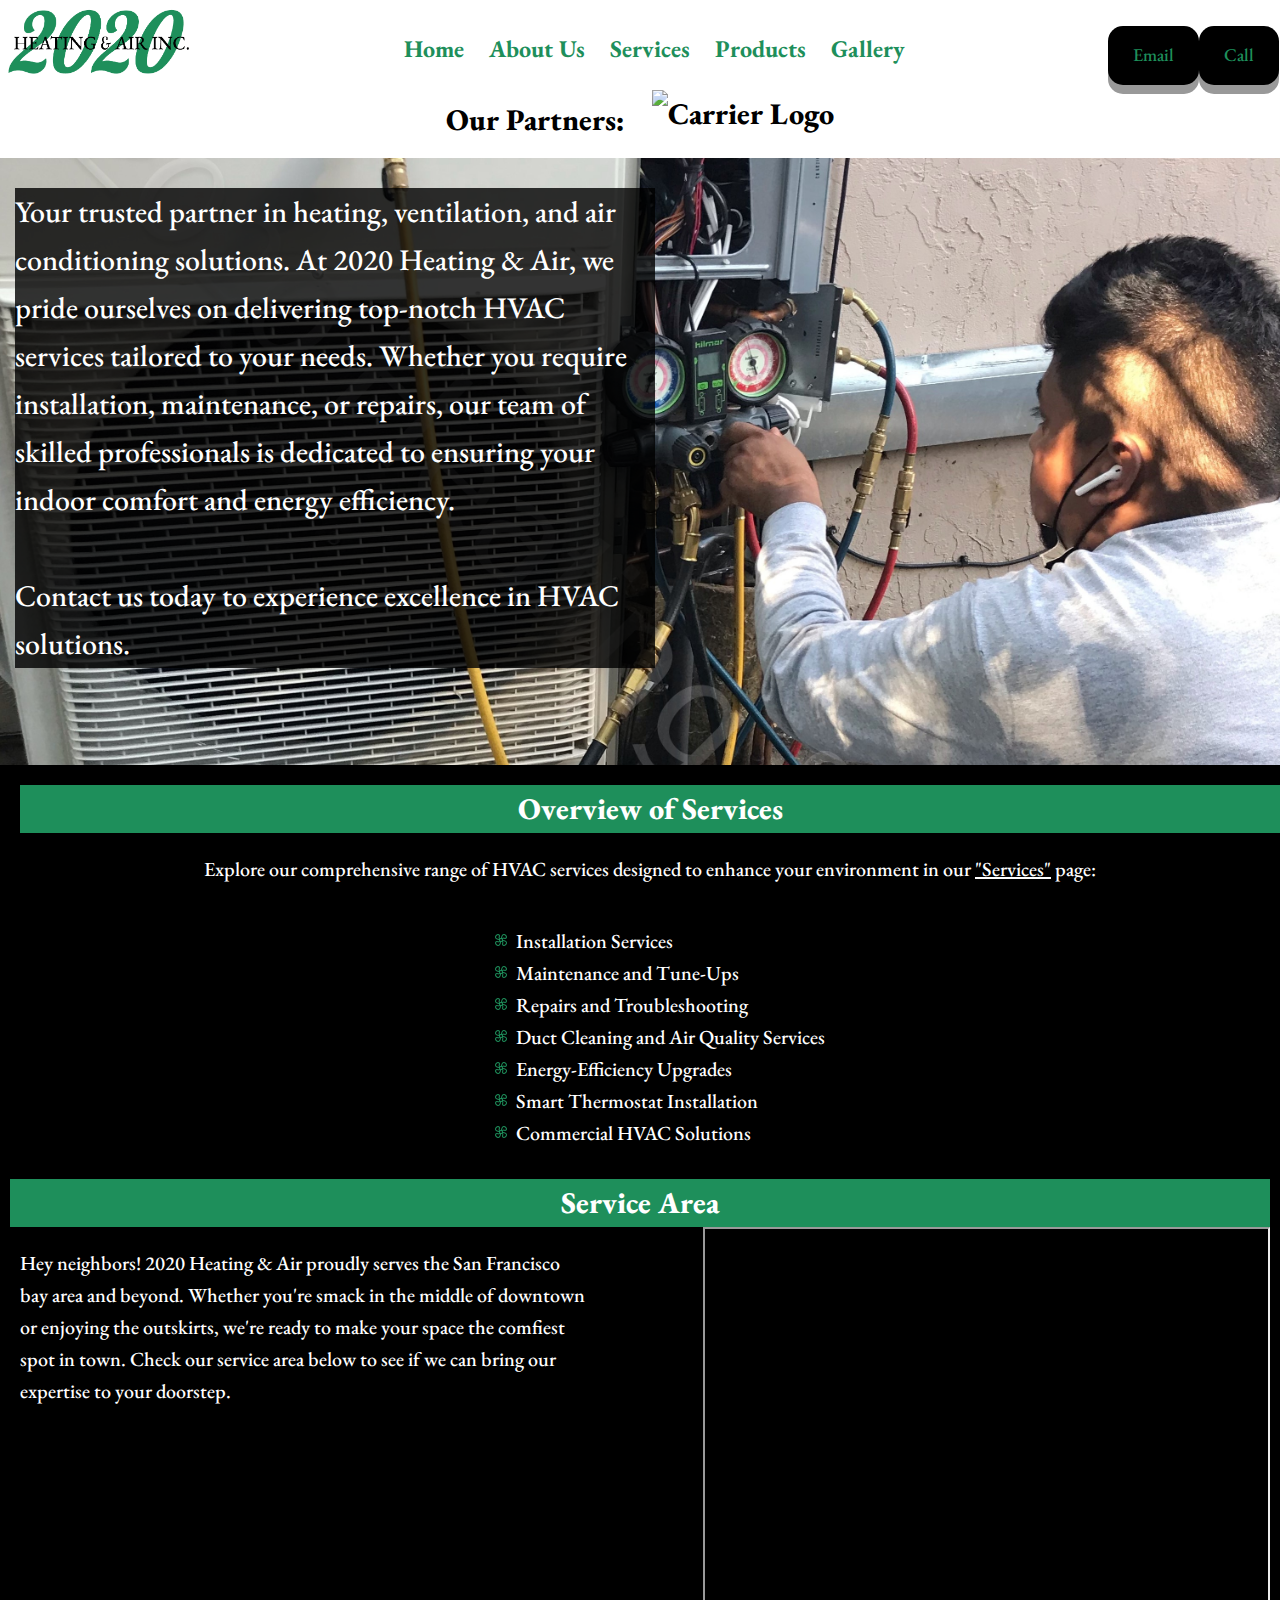
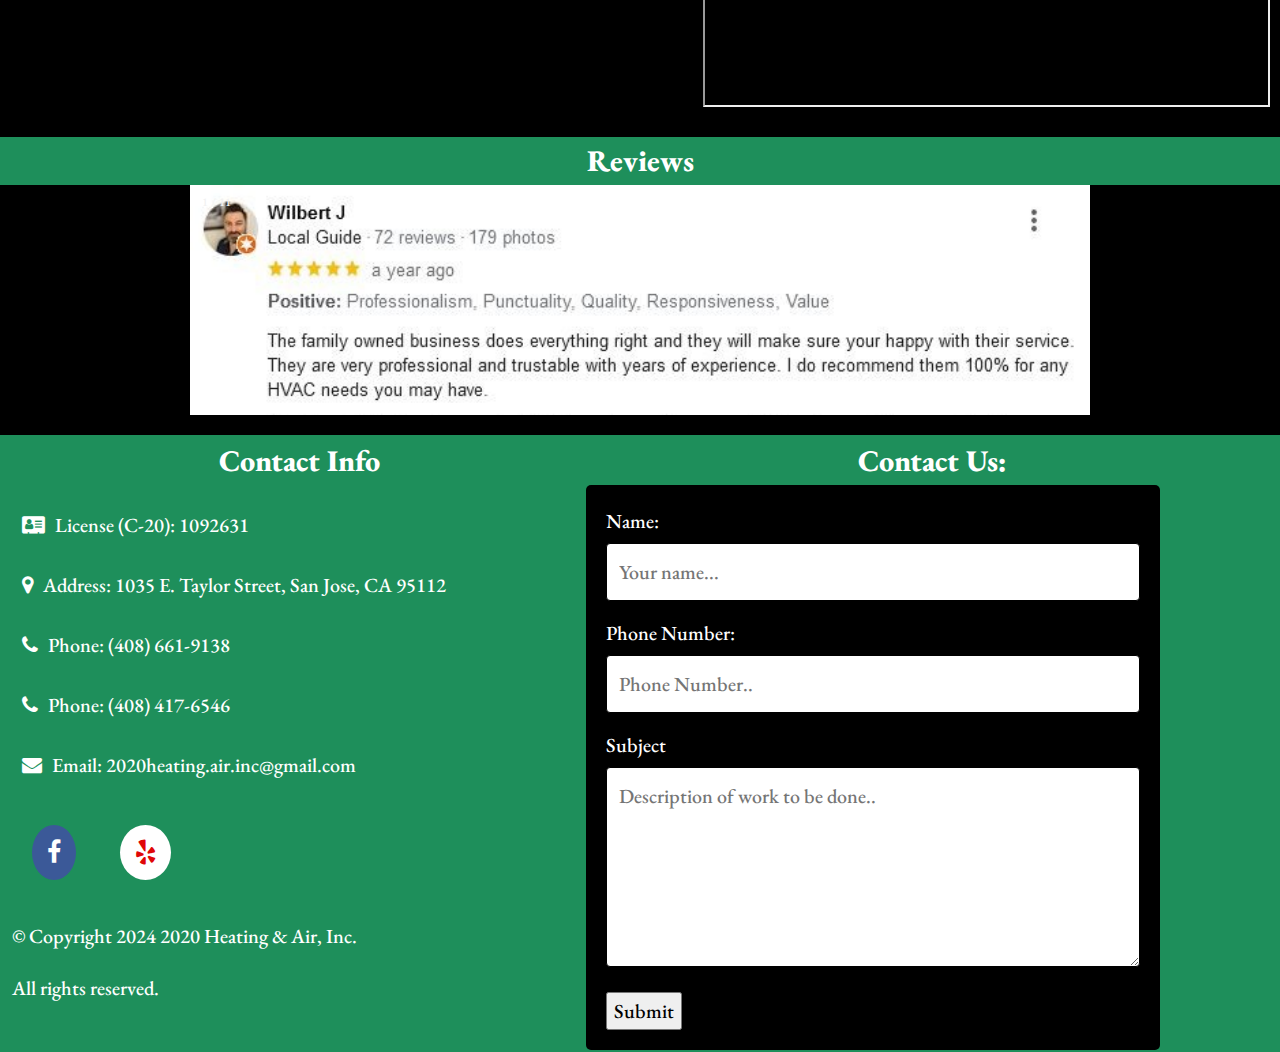
==== commit 1645cf35: "Update index.html" ====
--- a/index.html
+++ b/index.html
@@ -44,7 +44,9 @@
     <main>
       <section>
 	<div class="intro">
-		<h2>Welcome to 2020 Heating & Air, Inc.</h2>
+		<h2>Our Partners:
+		<img id="carrierLogo" src="images/carrierLogo.jpg" alt="Carrier Logo"/>
+		</h2>
         <p>
 		  Your trusted partner in heating, 
 		  ventilation, and air conditioning solutions. At 2020 Heating & Air, 
--- a/Style.css
+++ b/Style.css
@@ -1,235 +1,636 @@
-﻿/* W3.CSS 4.15 December 2020 by Jan Egil and Borge Refsnes */
-html{box-sizing:border-box}*,*:before,*:after{box-sizing:inherit}
-/* Extract from normalize.css by Nicolas Gallagher and Jonathan Neal git.io/normalize */
-html{-ms-text-size-adjust:100%;-webkit-text-size-adjust:100%}body{margin:0}
-article,aside,details,figcaption,figure,footer,header,main,menu,nav,section{display:block}summary{display:list-item}
-audio,canvas,progress,video{display:inline-block}progress{vertical-align:baseline}
-audio:not([controls]){display:none;height:0}[hidden],template{display:none}
-a{background-color:transparent}a:active,a:hover{outline-width:0}
-abbr[title]{border-bottom:none;text-decoration:underline;text-decoration:underline dotted}
-b,strong{font-weight:bolder}dfn{font-style:italic}mark{background:#ff0;color:#000}
-small{font-size:80%}sub,sup{font-size:75%;line-height:0;position:relative;vertical-align:baseline}
-sub{bottom:-0.25em}sup{top:-0.5em}figure{margin:1em 40px}img{border-style:none}
-code,kbd,pre,samp{font-family:monospace,monospace;font-size:1em}hr{box-sizing:content-box;height:0;overflow:visible}
-button,input,select,textarea,optgroup{font:inherit;margin:0}optgroup{font-weight:bold}
-button,input{overflow:visible}button,select{text-transform:none}
-button,[type=button],[type=reset],[type=submit]{-webkit-appearance:button}
-button::-moz-focus-inner,[type=button]::-moz-focus-inner,[type=reset]::-moz-focus-inner,[type=submit]::-moz-focus-inner{border-style:none;padding:0}
-button:-moz-focusring,[type=button]:-moz-focusring,[type=reset]:-moz-focusring,[type=submit]:-moz-focusring{outline:1px dotted ButtonText}
-fieldset{border:1px solid #c0c0c0;margin:0 2px;padding:.35em .625em .75em}
-legend{color:inherit;display:table;max-width:100%;padding:0;white-space:normal}textarea{overflow:auto}
-[type=checkbox],[type=radio]{padding:0}
-[type=number]::-webkit-inner-spin-button,[type=number]::-webkit-outer-spin-button{height:auto}
-[type=search]{-webkit-appearance:textfield;outline-offset:-2px}
-[type=search]::-webkit-search-decoration{-webkit-appearance:none}
-::-webkit-file-upload-button{-webkit-appearance:button;font:inherit}
-/* End extract */
-html,body{font-family:Verdana,sans-serif;font-size:15px;line-height:1.5}html{overflow-x:hidden}
-h1{font-size:36px}h2{font-size:30px}h3{font-size:24px}h4{font-size:20px}h5{font-size:18px}h6{font-size:16px}
-.w3-serif{font-family:serif}.w3-sans-serif{font-family:sans-serif}.w3-cursive{font-family:cursive}.w3-monospace{font-family:monospace}
-h1,h2,h3,h4,h5,h6{font-family:"Segoe UI",Arial,sans-serif;font-weight:400;margin:10px 0}.w3-wide{letter-spacing:4px}
-hr{border:0;border-top:1px solid #eee;margin:20px 0}
-.w3-image{max-width:100%;height:auto}img{vertical-align:middle}a{color:inherit}
-.w3-table,.w3-table-all{border-collapse:collapse;border-spacing:0;width:100%;display:table}.w3-table-all{border:1px solid #ccc}
-.w3-bordered tr,.w3-table-all tr{border-bottom:1px solid #ddd}.w3-striped tbody tr:nth-child(even){background-color:#f1f1f1}
-.w3-table-all tr:nth-child(odd){background-color:#fff}.w3-table-all tr:nth-child(even){background-color:#f1f1f1}
-.w3-hoverable tbody tr:hover,.w3-ul.w3-hoverable li:hover{background-color:#ccc}.w3-centered tr th,.w3-centered tr td{text-align:center}
-.w3-table td,.w3-table th,.w3-table-all td,.w3-table-all th{padding:8px 8px;display:table-cell;text-align:left;vertical-align:top}
-.w3-table th:first-child,.w3-table td:first-child,.w3-table-all th:first-child,.w3-table-all td:first-child{padding-left:16px}
-.w3-btn,.w3-button{border:none;display:inline-block;padding:8px 16px;vertical-align:middle;overflow:hidden;text-decoration:none;color:inherit;background-color:inherit;text-align:center;cursor:pointer;white-space:nowrap}
-.w3-btn:hover{box-shadow:0 8px 16px 0 rgba(0,0,0,0.2),0 6px 20px 0 rgba(0,0,0,0.19)}
-.w3-btn,.w3-button{-webkit-touch-callout:none;-webkit-user-select:none;-khtml-user-select:none;-moz-user-select:none;-ms-user-select:none;user-select:none}   
-.w3-disabled,.w3-btn:disabled,.w3-button:disabled{cursor:not-allowed;opacity:0.3}.w3-disabled *,:disabled *{pointer-events:none}
-.w3-btn.w3-disabled:hover,.w3-btn:disabled:hover{box-shadow:none}
-.w3-badge,.w3-tag{background-color:#000;color:#fff;display:inline-block;padding-left:8px;padding-right:8px;text-align:center}.w3-badge{border-radius:50%}
-.w3-ul{list-style-type:none;padding:0;margin:0}.w3-ul li{padding:8px 16px;border-bottom:1px solid #ddd}.w3-ul li:last-child{border-bottom:none}
-.w3-tooltip,.w3-display-container{position:relative}.w3-tooltip .w3-text{display:none}.w3-tooltip:hover .w3-text{display:inline-block}
-.w3-ripple:active{opacity:0.5}.w3-ripple{transition:opacity 0s}
-.w3-input{padding:8px;display:block;border:none;border-bottom:1px solid #ccc;width:100%}
-.w3-select{padding:9px 0;width:100%;border:none;border-bottom:1px solid #ccc}
-.w3-dropdown-click,.w3-dropdown-hover{position:relative;display:inline-block;cursor:pointer}
-.w3-dropdown-hover:hover .w3-dropdown-content{display:block}
-.w3-dropdown-hover:first-child,.w3-dropdown-click:hover{background-color:#ccc;color:#000}
-.w3-dropdown-hover:hover > .w3-button:first-child,.w3-dropdown-click:hover > .w3-button:first-child{background-color:#ccc;color:#000}
-.w3-dropdown-content{cursor:auto;color:#000;background-color:#fff;display:none;position:absolute;min-width:160px;margin:0;padding:0;z-index:1}
-.w3-check,.w3-radio{width:24px;height:24px;position:relative;top:6px}
-.w3-sidebar{height:100%;width:200px;background-color:#fff;position:fixed!important;z-index:1;overflow:auto}
-.w3-bar-block .w3-dropdown-hover,.w3-bar-block .w3-dropdown-click{width:100%}
-.w3-bar-block .w3-dropdown-hover .w3-dropdown-content,.w3-bar-block .w3-dropdown-click .w3-dropdown-content{min-width:100%}
-.w3-bar-block .w3-dropdown-hover .w3-button,.w3-bar-block .w3-dropdown-click .w3-button{width:100%;text-align:left;padding:8px 16px}
-.w3-main,#main{transition:margin-left .4s}
-.w3-modal{z-index:3;display:none;padding-top:100px;position:fixed;left:0;top:0;width:100%;height:100%;overflow:auto;background-color:rgb(0,0,0);background-color:rgba(0,0,0,0.4)}
-.w3-modal-content{margin:auto;background-color:#fff;position:relative;padding:0;outline:0;width:600px}
-.w3-bar{width:100%;overflow:hidden}.w3-center .w3-bar{display:inline-block;width:auto}
-.w3-bar .w3-bar-item{padding:8px 16px;float:left;width:auto;border:none;display:block;outline:0}
-.w3-bar .w3-dropdown-hover,.w3-bar .w3-dropdown-click{position:static;float:left}
-.w3-bar .w3-button{white-space:normal}
-.w3-bar-block .w3-bar-item{width:100%;display:block;padding:8px 16px;text-align:left;border:none;white-space:normal;float:none;outline:0}
-.w3-bar-block.w3-center .w3-bar-item{text-align:center}.w3-block{display:block;width:100%}
-.w3-responsive{display:block;overflow-x:auto}
-.w3-container:after,.w3-container:before,.w3-panel:after,.w3-panel:before,.w3-row:after,.w3-row:before,.w3-row-padding:after,.w3-row-padding:before,
-.w3-cell-row:before,.w3-cell-row:after,.w3-clear:after,.w3-clear:before,.w3-bar:before,.w3-bar:after{content:"";display:table;clear:both}
-.w3-col,.w3-half,.w3-third,.w3-twothird,.w3-threequarter,.w3-quarter{float:left;width:100%}
-.w3-col.s1{width:8.33333%}.w3-col.s2{width:16.66666%}.w3-col.s3{width:24.99999%}.w3-col.s4{width:33.33333%}
-.w3-col.s5{width:41.66666%}.w3-col.s6{width:49.99999%}.w3-col.s7{width:58.33333%}.w3-col.s8{width:66.66666%}
-.w3-col.s9{width:74.99999%}.w3-col.s10{width:83.33333%}.w3-col.s11{width:91.66666%}.w3-col.s12{width:99.99999%}
-@media (min-width:601px){.w3-col.m1{width:8.33333%}.w3-col.m2{width:16.66666%}.w3-col.m3,.w3-quarter{width:25%}.w3-col.m4,.w3-third{width:33.33333%}
-.w3-col.m5{width:41.66666%}.w3-col.m6,.w3-half{width:49.99999%}.w3-col.m7{width:58.33333%}.w3-col.m8,.w3-twothird{width:66.66666%}
-.w3-col.m9,.w3-threequarter{width:74.99999%}.w3-col.m10{width:83.33333%}.w3-col.m11{width:91.66666%}.w3-col.m12{width:99.99999%}}
-@media (min-width:993px){.w3-col.l1{width:8.33333%}.w3-col.l2{width:16.66666%}.w3-col.l3{width:24.99999%}.w3-col.l4{width:33.33333%}
-.w3-col.l5{width:41.66666%}.w3-col.l6{width:49.99999%}.w3-col.l7{width:58.33333%}.w3-col.l8{width:66.66666%}
-.w3-col.l9{width:74.99999%}.w3-col.l10{width:83.33333%}.w3-col.l11{width:91.66666%}.w3-col.l12{width:99.99999%}}
-.w3-rest{overflow:hidden}.w3-stretch{margin-left:-16px;margin-right:-16px}
-.w3-content,.w3-auto{margin-left:auto;margin-right:auto}.w3-content{max-width:980px}.w3-auto{max-width:1140px}
-.w3-cell-row{display:table;width:100%}.w3-cell{display:table-cell}
-.w3-cell-top{vertical-align:top}.w3-cell-middle{vertical-align:middle}.w3-cell-bottom{vertical-align:bottom}
-.w3-hide{display:none!important}.w3-show-block,.w3-show{display:block!important}.w3-show-inline-block{display:inline-block!important}
-@media (max-width:1205px){.w3-auto{max-width:95%}}
-@media (max-width:600px){.w3-modal-content{margin:0 10px;width:auto!important}.w3-modal{padding-top:30px}
-.w3-dropdown-hover.w3-mobile .w3-dropdown-content,.w3-dropdown-click.w3-mobile .w3-dropdown-content{position:relative}	
-.w3-hide-small{display:none!important}.w3-mobile{display:block;width:100%!important}.w3-bar-item.w3-mobile,.w3-dropdown-hover.w3-mobile,.w3-dropdown-click.w3-mobile{text-align:center}
-.w3-dropdown-hover.w3-mobile,.w3-dropdown-hover.w3-mobile .w3-btn,.w3-dropdown-hover.w3-mobile .w3-button,.w3-dropdown-click.w3-mobile,.w3-dropdown-click.w3-mobile .w3-btn,.w3-dropdown-click.w3-mobile .w3-button{width:100%}}
-@media (max-width:768px){.w3-modal-content{width:500px}.w3-modal{padding-top:50px}}
-@media (min-width:993px){.w3-modal-content{width:900px}.w3-hide-large{display:none!important}.w3-sidebar.w3-collapse{display:block!important}}
-@media (max-width:992px) and (min-width:601px){.w3-hide-medium{display:none!important}}
-@media (max-width:992px){.w3-sidebar.w3-collapse{display:none}.w3-main{margin-left:0!important;margin-right:0!important}.w3-auto{max-width:100%}}
-.w3-top,.w3-bottom{position:fixed;width:100%;z-index:1}.w3-top{top:0}.w3-bottom{bottom:0}
-.w3-overlay{position:fixed;display:none;width:100%;height:100%;top:0;left:0;right:0;bottom:0;background-color:rgba(0,0,0,0.5);z-index:2}
-.w3-display-topleft{position:absolute;left:0;top:0}.w3-display-topright{position:absolute;right:0;top:0}
-.w3-display-bottomleft{position:absolute;left:0;bottom:0}.w3-display-bottomright{position:absolute;right:0;bottom:0}
-.w3-display-middle{position:absolute;top:50%;left:50%;transform:translate(-50%,-50%);-ms-transform:translate(-50%,-50%)}
-.w3-display-left{position:absolute;top:50%;left:0%;transform:translate(0%,-50%);-ms-transform:translate(-0%,-50%)}
-.w3-display-right{position:absolute;top:50%;right:0%;transform:translate(0%,-50%);-ms-transform:translate(0%,-50%)}
-.w3-display-topmiddle{position:absolute;left:50%;top:0;transform:translate(-50%,0%);-ms-transform:translate(-50%,0%)}
-.w3-display-bottommiddle{position:absolute;left:50%;bottom:0;transform:translate(-50%,0%);-ms-transform:translate(-50%,0%)}
-.w3-display-container:hover .w3-display-hover{display:block}.w3-display-container:hover span.w3-display-hover{display:inline-block}.w3-display-hover{display:none}
-.w3-display-position{position:absolute}
-.w3-circle{border-radius:50%}
-.w3-round-small{border-radius:2px}.w3-round,.w3-round-medium{border-radius:4px}.w3-round-large{border-radius:8px}.w3-round-xlarge{border-radius:16px}.w3-round-xxlarge{border-radius:32px}
-.w3-row-padding,.w3-row-padding>.w3-half,.w3-row-padding>.w3-third,.w3-row-padding>.w3-twothird,.w3-row-padding>.w3-threequarter,.w3-row-padding>.w3-quarter,.w3-row-padding>.w3-col{padding:0 8px 8px}
-.w3-container,.w3-panel{padding:0.01em 16px}.w3-panel{margin-top:16px;margin-bottom:16px}
-.w3-code,.w3-codespan{font-family:Consolas,"courier new";font-size:16px}
-.w3-code{width:auto;background-color:#fff;padding:8px 12px;border-left:4px solid #4CAF50;word-wrap:break-word}
-.w3-codespan{color:crimson;background-color:#f1f1f1;padding-left:4px;padding-right:4px;font-size:110%}
-.w3-card,.w3-card-2{box-shadow:0 2px 5px 0 rgba(0,0,0,0.16),0 2px 10px 0 rgba(0,0,0,0.12)}
-.w3-card-4,.w3-hover-shadow:hover{box-shadow:0 4px 10px 0 rgba(0,0,0,0.2),0 4px 20px 0 rgba(0,0,0,0.19)}
-.w3-spin{animation:w3-spin 2s infinite linear}@keyframes w3-spin{0%{transform:rotate(0deg)}100%{transform:rotate(359deg)}}
-.w3-animate-fading{animation:fading 10s infinite}@keyframes fading{0%{opacity:0}50%{opacity:1}100%{opacity:0}}
-.w3-animate-opacity{animation:opac 0.8s}@keyframes opac{from{opacity:0} to{opacity:1}}
-.w3-animate-top{position:relative;animation:animatetop 0.4s}@keyframes animatetop{from{top:-300px;opacity:0} to{top:0;opacity:1}}
-.w3-animate-left{position:relative;animation:animateleft 0.4s}@keyframes animateleft{from{left:-300px;opacity:0} to{left:0;opacity:1}}
-.w3-animate-right{position:relative;animation:animateright 0.4s}@keyframes animateright{from{right:-300px;opacity:0} to{right:0;opacity:1}}
-.w3-animate-bottom{position:relative;animation:animatebottom 0.4s}@keyframes animatebottom{from{bottom:-300px;opacity:0} to{bottom:0;opacity:1}}
-.w3-animate-zoom {animation:animatezoom 0.6s}@keyframes animatezoom{from{transform:scale(0)} to{transform:scale(1)}}
-.w3-animate-input{transition:width 0.4s ease-in-out}.w3-animate-input:focus{width:100%!important}
-.w3-opacity,.w3-hover-opacity:hover{opacity:0.60}.w3-opacity-off,.w3-hover-opacity-off:hover{opacity:1}
-.w3-opacity-max{opacity:0.25}.w3-opacity-min{opacity:0.75}
-.w3-greyscale-max,.w3-grayscale-max,.w3-hover-greyscale:hover,.w3-hover-grayscale:hover{filter:grayscale(100%)}
-.w3-greyscale,.w3-grayscale{filter:grayscale(75%)}.w3-greyscale-min,.w3-grayscale-min{filter:grayscale(50%)}
-.w3-sepia{filter:sepia(75%)}.w3-sepia-max,.w3-hover-sepia:hover{filter:sepia(100%)}.w3-sepia-min{filter:sepia(50%)}
-.w3-tiny{font-size:10px!important}.w3-small{font-size:12px!important}.w3-medium{font-size:15px!important}.w3-large{font-size:18px!important}
-.w3-xlarge{font-size:24px!important}.w3-xxlarge{font-size:36px!important}.w3-xxxlarge{font-size:48px!important}.w3-jumbo{font-size:64px!important}
-.w3-left-align{text-align:left!important}.w3-right-align{text-align:right!important}.w3-justify{text-align:justify!important}.w3-center{text-align:center!important}
-.w3-border-0{border:0!important}.w3-border{border:1px solid #ccc!important}
-.w3-border-top{border-top:1px solid #ccc!important}.w3-border-bottom{border-bottom:1px solid #ccc!important}
-.w3-border-left{border-left:1px solid #ccc!important}.w3-border-right{border-right:1px solid #ccc!important}
-.w3-topbar{border-top:6px solid #ccc!important}.w3-bottombar{border-bottom:6px solid #ccc!important}
-.w3-leftbar{border-left:6px solid #ccc!important}.w3-rightbar{border-right:6px solid #ccc!important}
-.w3-section,.w3-code{margin-top:16px!important;margin-bottom:16px!important}
-.w3-margin{margin:16px!important}.w3-margin-top{margin-top:16px!important}.w3-margin-bottom{margin-bottom:16px!important}
-.w3-margin-left{margin-left:16px!important}.w3-margin-right{margin-right:16px!important}
-.w3-padding-small{padding:4px 8px!important}.w3-padding{padding:8px 16px!important}.w3-padding-large{padding:12px 24px!important}
-.w3-padding-16{padding-top:16px!important;padding-bottom:16px!important}.w3-padding-24{padding-top:24px!important;padding-bottom:24px!important}
-.w3-padding-32{padding-top:32px!important;padding-bottom:32px!important}.w3-padding-48{padding-top:48px!important;padding-bottom:48px!important}
-.w3-padding-64{padding-top:64px!important;padding-bottom:64px!important}
-.w3-padding-top-64{padding-top:64px!important}.w3-padding-top-48{padding-top:48px!important}
-.w3-padding-top-32{padding-top:32px!important}.w3-padding-top-24{padding-top:24px!important}
-.w3-left{float:left!important}.w3-right{float:right!important}
-.w3-button:hover{color:#000!important;background-color:#ccc!important}
-.w3-transparent,.w3-hover-none:hover{background-color:transparent!important}
-.w3-hover-none:hover{box-shadow:none!important}
-/* Colors */
-.w3-amber,.w3-hover-amber:hover{color:#000!important;background-color:#ffc107!important}
-.w3-aqua,.w3-hover-aqua:hover{color:#000!important;background-color:#00ffff!important}
-.w3-blue,.w3-hover-blue:hover{color:#fff!important;background-color:#2196F3!important}
-.w3-light-blue,.w3-hover-light-blue:hover{color:#000!important;background-color:#87CEEB!important}
-.w3-brown,.w3-hover-brown:hover{color:#fff!important;background-color:#795548!important}
-.w3-cyan,.w3-hover-cyan:hover{color:#000!important;background-color:#00bcd4!important}
-.w3-blue-grey,.w3-hover-blue-grey:hover,.w3-blue-gray,.w3-hover-blue-gray:hover{color:#fff!important;background-color:#607d8b!important}
-.w3-green,.w3-hover-green:hover{color:#fff!important;background-color:#4CAF50!important}
-.w3-light-green,.w3-hover-light-green:hover{color:#000!important;background-color:#8bc34a!important}
-.w3-indigo,.w3-hover-indigo:hover{color:#fff!important;background-color:#3f51b5!important}
-.w3-khaki,.w3-hover-khaki:hover{color:#000!important;background-color:#f0e68c!important}
-.w3-lime,.w3-hover-lime:hover{color:#000!important;background-color:#cddc39!important}
-.w3-orange,.w3-hover-orange:hover{color:#000!important;background-color:#ff9800!important}
-.w3-deep-orange,.w3-hover-deep-orange:hover{color:#fff!important;background-color:#ff5722!important}
-.w3-pink,.w3-hover-pink:hover{color:#fff!important;background-color:#e91e63!important}
-.w3-purple,.w3-hover-purple:hover{color:#fff!important;background-color:#9c27b0!important}
-.w3-deep-purple,.w3-hover-deep-purple:hover{color:#fff!important;background-color:#673ab7!important}
-.w3-red,.w3-hover-red:hover{color:#fff!important;background-color:#f44336!important}
-.w3-sand,.w3-hover-sand:hover{color:#000!important;background-color:#fdf5e6!important}
-.w3-teal,.w3-hover-teal:hover{color:#fff!important;background-color:#009688!important}
-.w3-yellow,.w3-hover-yellow:hover{color:#000!important;background-color:#ffeb3b!important}
-.w3-white,.w3-hover-white:hover{color:#000!important;background-color:#fff!important}
-.w3-black,.w3-hover-black:hover{color:#fff!important;background-color:#000!important}
-.w3-grey,.w3-hover-grey:hover,.w3-gray,.w3-hover-gray:hover{color:#000!important;background-color:#9e9e9e!important}
-.w3-light-grey,.w3-hover-light-grey:hover,.w3-light-gray,.w3-hover-light-gray:hover{color:#000!important;background-color:#f1f1f1!important}
-.w3-dark-grey,.w3-hover-dark-grey:hover,.w3-dark-gray,.w3-hover-dark-gray:hover{color:#fff!important;background-color:#616161!important}
-.w3-pale-red,.w3-hover-pale-red:hover{color:#000!important;background-color:#ffdddd!important}
-.w3-pale-green,.w3-hover-pale-green:hover{color:#000!important;background-color:#ddffdd!important}
-.w3-pale-yellow,.w3-hover-pale-yellow:hover{color:#000!important;background-color:#ffffcc!important}
-.w3-pale-blue,.w3-hover-pale-blue:hover{color:#000!important;background-color:#ddffff!important}
-.w3-text-amber,.w3-hover-text-amber:hover{color:#ffc107!important}
-.w3-text-aqua,.w3-hover-text-aqua:hover{color:#00ffff!important}
-.w3-text-blue,.w3-hover-text-blue:hover{color:#2196F3!important}
-.w3-text-light-blue,.w3-hover-text-light-blue:hover{color:#87CEEB!important}
-.w3-text-brown,.w3-hover-text-brown:hover{color:#795548!important}
-.w3-text-cyan,.w3-hover-text-cyan:hover{color:#00bcd4!important}
-.w3-text-blue-grey,.w3-hover-text-blue-grey:hover,.w3-text-blue-gray,.w3-hover-text-blue-gray:hover{color:#607d8b!important}
-.w3-text-green,.w3-hover-text-green:hover{color:#4CAF50!important}
-.w3-text-light-green,.w3-hover-text-light-green:hover{color:#8bc34a!important}
-.w3-text-indigo,.w3-hover-text-indigo:hover{color:#3f51b5!important}
-.w3-text-khaki,.w3-hover-text-khaki:hover{color:#b4aa50!important}
-.w3-text-lime,.w3-hover-text-lime:hover{color:#cddc39!important}
-.w3-text-orange,.w3-hover-text-orange:hover{color:#ff9800!important}
-.w3-text-deep-orange,.w3-hover-text-deep-orange:hover{color:#ff5722!important}
-.w3-text-pink,.w3-hover-text-pink:hover{color:#e91e63!important}
-.w3-text-purple,.w3-hover-text-purple:hover{color:#9c27b0!important}
-.w3-text-deep-purple,.w3-hover-text-deep-purple:hover{color:#673ab7!important}
-.w3-text-red,.w3-hover-text-red:hover{color:#f44336!important}
-.w3-text-sand,.w3-hover-text-sand:hover{color:#fdf5e6!important}
-.w3-text-teal,.w3-hover-text-teal:hover{color:#009688!important}
-.w3-text-yellow,.w3-hover-text-yellow:hover{color:#d2be0e!important}
-.w3-text-white,.w3-hover-text-white:hover{color:#fff!important}
-.w3-text-black,.w3-hover-text-black:hover{color:#000!important}
-.w3-text-grey,.w3-hover-text-grey:hover,.w3-text-gray,.w3-hover-text-gray:hover{color:#757575!important}
-.w3-text-light-grey,.w3-hover-text-light-grey:hover,.w3-text-light-gray,.w3-hover-text-light-gray:hover{color:#f1f1f1!important}
-.w3-text-dark-grey,.w3-hover-text-dark-grey:hover,.w3-text-dark-gray,.w3-hover-text-dark-gray:hover{color:#3a3a3a!important}
-.w3-border-amber,.w3-hover-border-amber:hover{border-color:#ffc107!important}
-.w3-border-aqua,.w3-hover-border-aqua:hover{border-color:#00ffff!important}
-.w3-border-blue,.w3-hover-border-blue:hover{border-color:#2196F3!important}
-.w3-border-light-blue,.w3-hover-border-light-blue:hover{border-color:#87CEEB!important}
-.w3-border-brown,.w3-hover-border-brown:hover{border-color:#795548!important}
-.w3-border-cyan,.w3-hover-border-cyan:hover{border-color:#00bcd4!important}
-.w3-border-blue-grey,.w3-hover-border-blue-grey:hover,.w3-border-blue-gray,.w3-hover-border-blue-gray:hover{border-color:#607d8b!important}
-.w3-border-green,.w3-hover-border-green:hover{border-color:#4CAF50!important}
-.w3-border-light-green,.w3-hover-border-light-green:hover{border-color:#8bc34a!important}
-.w3-border-indigo,.w3-hover-border-indigo:hover{border-color:#3f51b5!important}
-.w3-border-khaki,.w3-hover-border-khaki:hover{border-color:#f0e68c!important}
-.w3-border-lime,.w3-hover-border-lime:hover{border-color:#cddc39!important}
-.w3-border-orange,.w3-hover-border-orange:hover{border-color:#ff9800!important}
-.w3-border-deep-orange,.w3-hover-border-deep-orange:hover{border-color:#ff5722!important}
-.w3-border-pink,.w3-hover-border-pink:hover{border-color:#e91e63!important}
-.w3-border-purple,.w3-hover-border-purple:hover{border-color:#9c27b0!important}
-.w3-border-deep-purple,.w3-hover-border-deep-purple:hover{border-color:#673ab7!important}
-.w3-border-red,.w3-hover-border-red:hover{border-color:#f44336!important}
-.w3-border-sand,.w3-hover-border-sand:hover{border-color:#fdf5e6!important}
-.w3-border-teal,.w3-hover-border-teal:hover{border-color:#009688!important}
-.w3-border-yellow,.w3-hover-border-yellow:hover{border-color:#ffeb3b!important}
-.w3-border-white,.w3-hover-border-white:hover{border-color:#fff!important}
-.w3-border-black,.w3-hover-border-black:hover{border-color:#000!important}
-.w3-border-grey,.w3-hover-border-grey:hover,.w3-border-gray,.w3-hover-border-gray:hover{border-color:#9e9e9e!important}
-.w3-border-light-grey,.w3-hover-border-light-grey:hover,.w3-border-light-gray,.w3-hover-border-light-gray:hover{border-color:#f1f1f1!important}
-.w3-border-dark-grey,.w3-hover-border-dark-grey:hover,.w3-border-dark-gray,.w3-hover-border-dark-gray:hover{border-color:#616161!important}
-.w3-border-pale-red,.w3-hover-border-pale-red:hover{border-color:#ffe7e7!important}.w3-border-pale-green,.w3-hover-border-pale-green:hover{border-color:#e7ffe7!important}
-.w3-border-pale-yellow,.w3-hover-border-pale-yellow:hover{border-color:#ffffcc!important}.w3-border-pale-blue,.w3-hover-border-pale-blue:hover{border-color:#e7ffff!important}+.eb-garamond-<uniquifier> {
+  font-family: "EB Garamond", serif;
+  font-optical-sizing: auto;
+  font-weight: <weight>;
+  font-style: normal;
+}
+
+h1, h2, h5, h6 {
+	
+	font-family: "EB Garamond", sans-serif;
+	font-weight: 800;
+	text-align: center;
+	background-color: #1e8f5b;
+	margin: 0;
+}
+
+h3, h4 {
+	font-family: "EB Garamond", sans-serif;
+	font-weight: 800;
+}
+
+body {
+	background: #000000;
+	color: #ffffff;
+	font-family: "EB Garamond", sans-serif;
+	font-size: 20px;
+	font-weight: 500;
+	margin: 0;
+	padding: 0;
+	line-height: 1.6;
+}
+
+header {
+	margin: 0;
+	text-align: center;
+	background: #ffffff;
+	color: #000000;
+	font-size: 25px;
+	font-weight: 500;
+	height: 10vh;
+	padding: 1px;
+	max-height: 15vh;
+}
+
+#logo img{
+	float: left;
+	max-width: auto;
+	height: auto;
+	position: sticky;
+	max-width: 200px;
+	max-height: 200px;
+}
+
+.nav {
+	float: right;
+	margin: 85px 0px 0px 0px;
+	width: 400px;
+	background-color: #ffffff;
+	border: 1px solid;
+}
+
+.nav ul {
+	margin: 0px;
+	padding: 0px;
+	list-style: none;
+	display: inline;
+	overflow: hidden;
+	position: sticky;
+}
+
+nav li {
+	display: inline;
+	line-height: 1.8em;
+	height: auto;
+	
+}
+
+nav ul li a:link, nav ul li a:visited {
+	font-size: 18pt;
+	font-weight: bold;
+	text-decoration: none;
+	padding: 7px 10px 7px 10px;
+	background-color: #ffffff;
+	color: #1e8f5b;
+}
+
+nav ul li a:hover, nav ul li a:active{
+	font-size: 18pt;
+	font-weight: bold;
+	text-decoration:none;
+	padding: 7px 10px 7px 10px;
+	background-color: #1e8f5b;
+	color: #ffffff;
+	height: 10vh;
+}
+
+.button {
+	display: inline-block;
+	padding: 15px 25px;
+	font: "EB Garamond", sans-serif;
+	font-size: 18px;
+	cursor: pointer;
+	text-align: center;
+	text-decoration: none !important;
+	outline: none;
+	color: #1e8f5b;
+	background-color: #000000;
+	border: none;
+	border-radius: 15px;
+	box-shadow: 0 9px #999;
+	float:right;
+}
+
+.button:hover {
+	background-color: #1e8f5b;
+	color: #000000;
+}
+
+.button:active {
+	background-color: #1e8f5b;
+	color: #000000;
+	box-shadow:0 5px #666;
+	transform: translateY(4px);
+}
+
+.button a {
+	font-family: "EB Garamond", sans-serif;
+}
+
+footer {
+	padding: 2px;
+	background-color: #1e8f5b;
+	color: #ffffff;
+	font-family: "EB Garamond", sans-serif;
+	font-size: 20px;
+	overflow: auto;
+	margin-top: 20px;
+}
+
+.leftFooter {
+	width: 45%;
+	float: left;
+	display: inline;
+	margin-left: 10px;
+}
+
+.leftFooter a {
+	text-decoration: none;
+}
+
+
+.fa:hover {
+	opacity: 0.7;
+}
+
+.fa-facebook {
+	background: #3B5998;
+	color: #ffffff;
+	padding: 15px;
+	font-size: 25px;
+	width: auto;
+	text-align: center;
+	text-decoration: none;
+	border-radius: 70%;
+	margin: 20px;
+}
+
+.fa-yelp {
+	background: #ffffff;
+	color: #e00707;
+	padding: 15px;
+	font-size: 25px;
+	width: auto;
+	text-align: center;
+	text-decoration: none;
+	border-radius: 70%;
+	margin: 20px;
+}
+
+.fa-address-card {
+	padding: 10px;
+}
+
+.fa-map-marker {
+	padding: 10px;
+}
+
+.fa-phone {
+	padding: 10px;
+}
+
+.fa-envelope {
+	padding: 10px;
+}
+
+input[type=text], select, textarea {
+	width: 100%;
+	padding: 12px;
+	border: 1px solid;
+	border-radius: 4px;
+	box-sizing: border-box;
+	margin-top: 6px;
+	margin-bottom: 16px;
+	resize: vertical;
+}
+
+.container {
+	width: 45%;
+	float: left;
+	border-radius: 5px;
+	background-color: #000000;
+	padding: 20px;
+	font-family: "EB Garamond", sans-serif;
+	font-size: 20px;
+}
+
+.intro {
+	text-decoration: none;
+	margin-bottom: 20px;
+	font-family: "EB Garamond", sans-serif;
+	font-size: 30px;
+	text-align: center;
+	background-image: url("images/watermarked35.jpeg");
+	
+	background-size: cover;
+	height: 75vh;
+}
+
+.intro h2 {
+	color: #000000;
+	background-color: #ffffff;
+	overflow: hidden;
+}
+
+#carrierLogo {
+	max-width: auto;
+	height: 10vh;
+	position: sticky;
+	max-width: 200px;
+	max-height: 200px;
+	overflow: hidden;
+	margin-bottom: 20px;
+	margin-left: 20px;
+}
+
+.intro p {
+	margin-left: 15px;
+	width: 50%;
+	float: left;
+	text-align: left;
+	line-height: 1.6;
+	background-color: rgb(0, 0, 0, 0.8);
+	color: #ffffff;
+}
+
+.serviceOverview {
+	text-decoration: none;
+	margin-left: 20px;
+	font-family: "EB Garamond", sans-serif;
+	font-size: 20px;
+	text-align: center;
+	line-height: 1.6;
+}
+
+.serviceOverview h2 {
+	text-align: center;
+	background-color: #1e8f5b;
+	margin: 0;
+}
+
+.serviceOverview ul {
+	display: inline-block;
+	text-align: left;
+}
+
+.serviceOverview li {
+	list-style-image: url("images/fanIcon.png");
+}
+
+.serviceArea {
+		padding: 10px;
+		margin-bottom: 10px;
+		overflow: hidden;
+}
+
+.serviceArea h2 {
+	text-align: center;
+	background-color: #1e8f5b;
+	margin: 0;
+}
+
+.serviceArea p {
+	width: 45%;
+	float: left;
+	display: inline;
+	margin-left: 10px;
+	margin-bottom: 10px;
+	font-family: "EB Garamond", sans-serif;
+	font-size: 20px;
+	line-height: 1.6;
+}
+
+.serviceMap {
+	width: 45%;
+	float: right;
+	display: inline;
+	margin-left: 10px;
+	margin-bottom: 10px;
+}
+
+.reviews h2{
+	text-align: center;
+	background-color: #1e8f5b;
+	margin: 0;
+}
+
+/*slideshow container*/
+.slideshow-container {
+	max-width: 100vh;
+	position: relative;
+	margin: auto;
+}
+
+/*Next and Previous Buttons*/
+.prev, .next {
+	cursor: pointer;
+	position: absolute;
+	top: 50%;
+	width: auto;
+	margin-top:-22px;
+	padding: 16px;
+	color: white;
+	font-weight: bold;
+	font-size: 20px;
+	transition: 0.6s ease;
+	border-radius: 0 3px 3px 0;
+	user-select: none;
+}
+
+/*Position of next button*/
+.next {
+	right: 0;
+	border-radius: 3px 0 0 3px;
+}
+
+/*on hover, add a black background color*/
+.prev:hover, .next:hover {
+	background-color: rgba(0,0,0,0.8);
+}
+
+/*number text*/
+.numbertext {
+	color: #f2f2f2;
+	font-size: 12px;
+	padding: 8px 12px;
+	position: absolute;
+	top: 0;
+}
+
+/*fading animation*/
+.fade {
+	animation-name: fade;
+	animation-duration:1.5s;
+}
+
+@keyframe fade {
+	from {opacity: .4}
+	to{opacity: 1}
+}
+
+.aboutUs {
+	padding: 10px 0px 10px 0px;
+	margin-bottom: 10px;
+	overflow: hidden;
+}
+
+.aboutUs p {
+	margin-left: 20px;
+}
+
+#owners {
+	width: 50%;
+	float: right;
+	margin-bottom: 10px;
+}
+
+.values {
+	padding: 10px 0px 10px 0px;
+	margin-bottom: 10px;
+	overflow: hidden;
+	
+}
+
+.values .quarters {
+	margin-left: 20px;
+	margin-bottom: 20px;
+	margin: 20px 0px 20px 20px;
+	display: inline-block;
+	width: 30%;
+	float: left;
+	padding: 5px;
+}
+
+.certs {
+	padding: 10px 0px 10px 0px;
+	margin-bottom: 10px;
+	overflow: hidden;
+}
+.certs p {
+	margin-left: 20px;
+	
+}
+
+.certs h4 {
+	margin-left: 20px;
+}
+
+.certs .quarters {
+	margin-left: 20px;
+	margin-bottom: 20px;
+	margin: 20px 0px 20px 20px;
+	display: inline-block;
+	width: 30%;
+	float: left;
+	padding: 5px;
+}
+
+.certs img {
+	margin-bottom: 30px;
+}
+
+.services {
+	padding: 10px 0px 10px 0px;
+	margin-bottom: 10px;
+	overflow: hidden;
+}
+.services p{
+	margin-left: 20px;
+}
+
+.services h4 {
+	font-family: "EB Garamond", sans-serif;
+	font-weight: 800;
+	text-align: center;
+	background-color: #1e8f5b;
+	margin: 0;
+}
+
+.servicesInstall {
+	padding: 10px 0px 10px 0px;
+	margin-bottom: 10px;
+	overflow: hidden;
+}
+
+.servicesInstall p {
+	margin-left: 20px;
+	width: 45%;
+	float: left;
+}
+
+#imgInstall {
+	width: 45%;
+	float: right;
+	margin-bottom: 10px;
+	display: inline;
+}
+
+.servicesRepair {
+	padding: 10px 0px 10px 0px;
+	margin-bottom: 10px;
+	overflow: hidden;
+}
+
+.servicesRepair p {
+	margin-left: 20px;
+	width: 45%;
+	float: right;
+}
+
+#imgRepair {
+	width: 45%;
+	float: left;
+	margin-bottom: 10px;
+	display: inline;
+}
+
+.servicesTroubleshoot {
+	padding: 10px 0px 10px 0px;
+	margin-bottom: 10px;
+	overflow: hidden;
+}
+
+.servicesTroubleshoot p {
+	margin-left: 20px;
+	width: 45%;
+	float: left;
+}
+
+#imgTroubleshoot{
+	width: 45%;
+	float: right;
+	margin-bottom: 10px;
+	display: inline;
+}
+
+.servicesDuct {
+	padding: 10px 0px 10px 0px;
+	margin-bottom: 10px;
+	overflow: hidden;
+}
+
+.servicesDuct p {
+	margin-left: 20px;
+	width: 45%;
+	float: right;
+}
+
+#imgDuct {
+	width: 45%;
+	float: left;
+	margin-bottom: 10px;
+	display: inline;
+}
+
+.servicesCommercial {
+	padding: 10px 0px 10px 0px;
+	margin-bottom: 10px;
+	overflow: hidden;
+}
+
+.servicesCommercial p {
+	margin-left: 20px;
+	width: 45%;
+	float: left;
+}
+
+#imgCommercial {
+	width: 45%;
+	float: right;
+	margin-bottom: 10px;
+	display: inline;
+}
+
+.servicesHERS {
+	padding: 10px 0px 10px 0px;
+	margin-bottom: 10px;
+	overflow: hidden;
+}
+
+.servicesHERS p {
+	margin-left: 20px;
+	width: 45%;
+	float: right;
+}
+
+#imgHERS {
+	width: 45%;
+	float: left;
+	margin-bottom: 10px;
+	display: inline;
+}
+
+.products {
+	padding: 10px 0px 10px 0px;
+	margin-bottom: 10px;
+	overflow: hidden;
+}
+
+.products p {
+	margin-left: 20px;
+}
+
+.products h3 {
+	font-family: "EB Garamond", sans-serif;
+	font-weight: 800;
+	text-align: center;
+	background-color: #1e8f5b;
+	margin: 0;
+}
+.products h4 {
+	font-family: "EB Garamond", sans-serif;
+	font-weight: 800;
+	text-align: center;
+	background-color: #ffffff;
+	color: #000000;
+	margin: 0;
+}
+
+.centralHeating {
+	padding: 10px 0px 10px 0px;
+	margin-bottom: 10px;
+	overflow: hidden;
+	
+}
+
+.centralHeating p{
+	margin-left:20px;
+	width: 45%;
+	float: left;	
+}
+#select{
+	width: 65%;
+	margin-bottom: 10px;
+	display: inline;
+}
+
+#furnace {
+	width: 45%;
+	float: right;
+	margin-bottom: 10px;
+	display: inline;
+}
+
+.centralHeating 
+	padding: 10px 0px 10px 0px;
+	margin-bottom: 10px;
+	overflow: hidden;	
+}
+
+.centralCooling p{
+	margin-left:20px;
+	width: 45%;
+	float: left;	
+}
+
+#gallery {
+	width: 45%;
+	margin-bottom: 10px;
+	display: inline;
+}
+
+.gallery {
+	padding: 10px 0px 10px 0px;
+	margin-bottom: 10px;
+	overflow: hidden;
+}
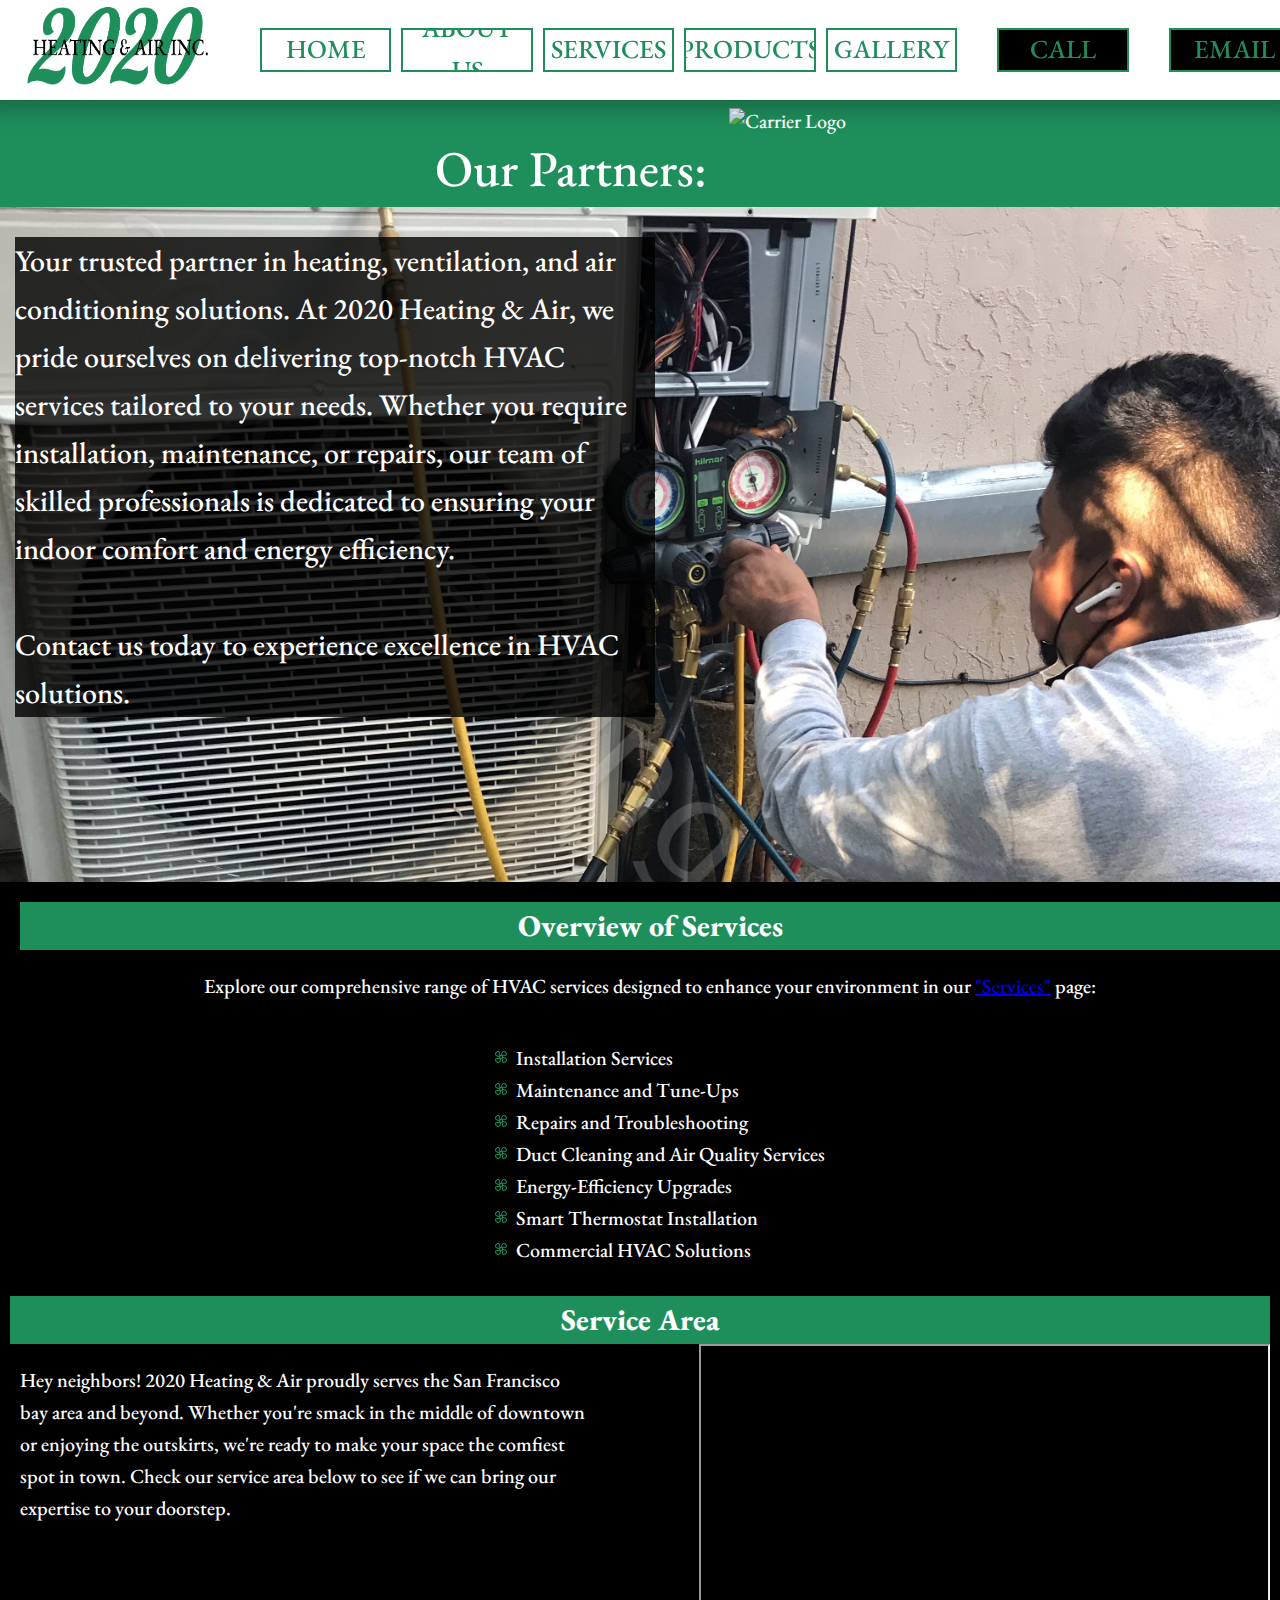
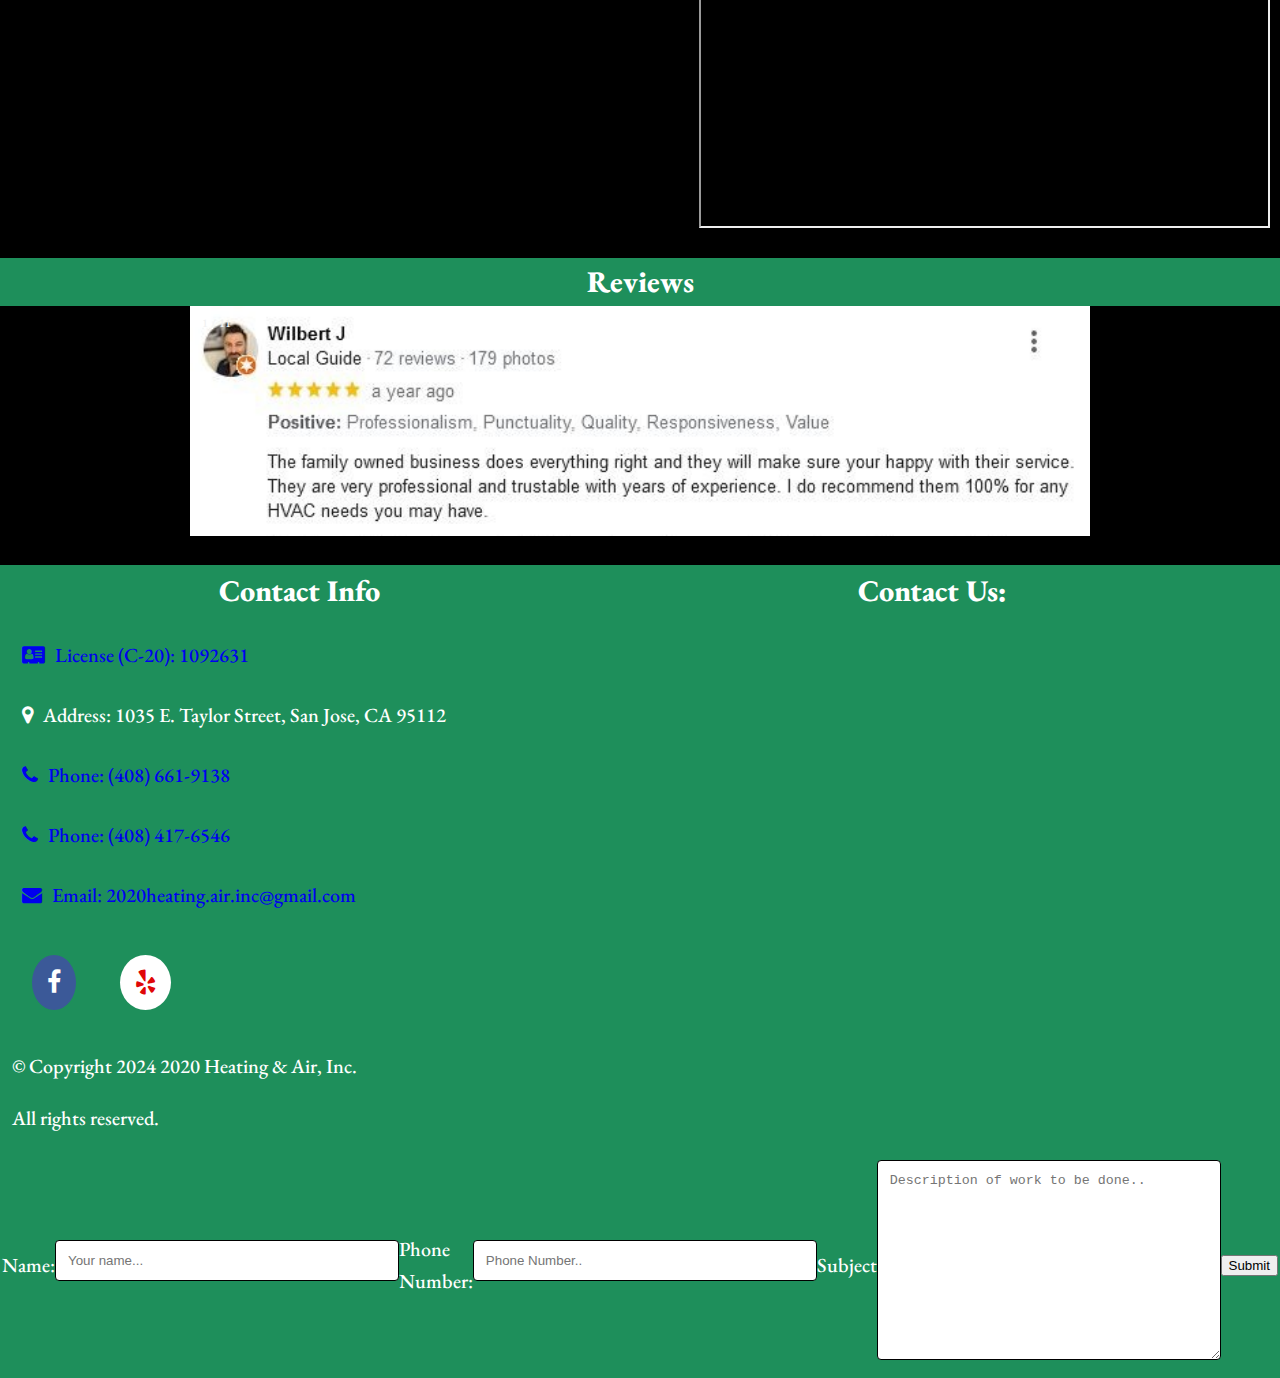
==== commit 1de2be84: "Update index.html" ====
--- a/index.html
+++ b/index.html
@@ -1,26 +1,25 @@
 <!doctype html>
 <html lang="en-US">
-  <head>
+<head>
     <meta charset="utf-8" />
     <meta name="viewport" content="width=device-width, initial-scale=1" />
 
     <title>2020 Heating & Air, Inc.</title>
-	<link rel="stylesheet" href="https://www.w3schools.com/w3css/4/w3.css">
 	<link rel="stylesheet" href="https://cdnjs.cloudflare.com/ajax/libs/font-awesome/4.7.0/css/font-awesome.min.css">
     <link rel="preconnect" href="https://fonts.googleapis.com">
-<link rel="preconnect" href="https://fonts.gstatic.com" crossorigin>
-<link href="https://fonts.googleapis.com/css2?family=EB+Garamond:ital,wght@0,400..800;1,400..800&display=swap" rel="stylesheet">
+	<link rel="preconnect" href="https://fonts.gstatic.com" crossorigin>
+	<link href="https://fonts.googleapis.com/css2?family=EB+Garamond:ital,wght@0,400..800;1,400..800&display=swap" rel="stylesheet">
     <link rel="stylesheet" type="text/css" href="Style.css" />
-  </head>
+</head>
 
 
 
 
 
   <body>
-
 <!--navigation bar + phone button + email button-->
-	<header>
+<!--	<header>
+		<p style="background-image: url('images/banner.png');">
 		<div id="logo">
 			<img src="images/sunnylogo.PNG" alt="2020 Heating & Air, Inc." />
 		</div>
@@ -37,16 +36,33 @@
 				<li><a href="Gallery.html">Gallery</a></li>
 			</ul>
 		</nav>
-    </header>
-
+    </header>-->
+	<header>
+		<div class="container">
+			<nav class="navbar">
+				<ul class="nav--list">
+					<li><img src="images/sunnylogo.PNG" class="logo" alt="2020 Heating & Air, Inc." /></li>
+					<li class="item"><a href="#">Home</a></li>
+					<li class="item"><a href="AboutUs.html	">About Us</a></li>
+					<li class="item"><a href="Services.html">Services</a></li>
+					<li class="item"><a href="Products.html">Products</a></li>
+					<li class="item"><a href="Gallery.html">Gallery</a></li>
+					<li class="contact"><a href="tel:+4086619138">Call</a></li>
+					<li class="contact"><a href="mailto:2020heating.air.inc@gmail.com">Email</a></li>
+				</ul>
+			</nav>
+		</div>
+	</header>
 
 
     <main>
       <section>
-	<div class="intro">
-		<h2>Our Partners:
-		<img id="carrierLogo" src="images/carrierLogo.jpg" alt="Carrier Logo"/>
-		</h2>
+	<div class="banner">
+		<p>Our Partners:</p>
+		<img id="carrierLogo" src="images/carrierLogo.png" alt="Carrier Logo"/>
+	</div>
+	  
+	<div class="intro">	
         <p>
 		  Your trusted partner in heating, 
 		  ventilation, and air conditioning solutions. At 2020 Heating & Air, 
@@ -92,6 +108,8 @@
 		<iframe class="serviceMap" src="https://www.google.com/maps/d/embed?mid=1U4yoipYhhpjz1CH8BalCHwL0tjS5Urs&ehbc=2E312F&noprof=1" width="100%" height="480"></iframe>
 	</div>
 		
+		
+		
 	
 	<div class="reviews">
 		<h2>Reviews</h2>
@@ -167,9 +185,9 @@
 			<h2>Contact Info</h2>
 			<p><a href="https://www.cslb.ca.gov/onlineservices/checklicenseII/LicenseDetail.aspx?LicNum=1092631"><i class="fa fa-address-card"></i>License (C-20): 1092631</a></p>
 			<p><i class="fa fa-map-marker"></i>Address: 1035 E. Taylor Street, San Jose, CA 95112</p>
-			<p><a href="tel:+4806619138"><i class="fa fa-phone"></i>Phone: (408) 661-9138</a></p>
+			<p><a href="tel:+4086619138"><i class="fa fa-phone"></i>Phone: (408) 661-9138</a></p>
 			<p><a href="tel:+4084176546"><i class="fa fa-phone"></i>Phone: (408) 417-6546</a></p>
-			<p><a href="mailto:2020heating.air.inc@gmail.com"><i class="fa fa-envelope"></i>Email: 2020heating.air.inc@gmail.com</a><p>
+			<p><a href="mailto:2020heating.air.inc@gmail.com"><i class="fa fa-envelope"></i>Email: 2020heating.air.inc@gmail.com</a></p>
 			<a href="https://www.facebook.com/2020hvac" class="fa fa-facebook"></a>
 			<a href="https://www.yelp.com/biz/2020-heating-and-air-san-jose" class="fa fa-yelp"></a>
 			<p>© Copyright 2024 2020 Heating & Air, Inc.</p>
@@ -191,10 +209,12 @@
 				<input type="submit" value="Submit">
 			</div>
 		</div>
+		
+		<!-- contact form -->
+		<?php 
+			echo "THIS IS IT"; 
+		?>
 	</footer>
-	
-	
-	
 	
 	
 	
@@ -228,5 +248,6 @@
 			slides[slideIndex-1].style.display="block";
 		}
 	</script>
+	
   </body>
 </html>
--- a/Style.css
+++ b/Style.css
@@ -28,63 +28,197 @@
 	margin: 0;
 	padding: 0;
 	line-height: 1.6;
-}
-
-header {
-	margin: 0;
-	text-align: center;
-	background: #ffffff;
+	max-width: 100%;
+}
+
+.container {
+  width: 100vw;
+  max-width: 100%;
+  min-height: 10vh;
+  display: flex;
+  justify-content: center;
+  align-items: center;
+  max-width: 100%;
+}
+
+nav {
+  display: flex;
+  justify-content: center;
+  align-items: center;
+  padding: 10px 20px;
+  height: 80px;
+  width: 100vw;
+  background: #ffffff;
+  box-shadow: rgba(0, 0, 0, 0.25) 0px 15px 20px -5px;
+  max-width: 100%;
+  position: fixed;
+  top: 0;
+  z-index: 999;
+}
+
+.nav--list {
+  width: 100%;
+  list-style: none;
+  display: flex;
+  justify-content: flex-start;
+  align-items: center;
+  max-width: 100%;
+}
+
+.logo {
+	width: 200px;
+	height:100px;
+	margin-right: 30px;
+}
+
+.item {
+  position: relative;
+  width: 200px;
+  height: 40px;
+  display: flex;
+  align-items: center;
+  justify-content: center;
+  text-align: center;
+  margin-left: 10px;
+  user-select: none;
+  cursor: pointer;
+  border: 2px solid #1e8f5b;
+  overflow: hidden;
+  font-family: "EB Garamond", sans-serif;
+  max-width: 100%;
+}
+
+.item a {
+  font-size: 26px;
+  text-transform: uppercase;
+  color: #1e8f5b;
+  z-index: 10;
+  text-decoration: none;
+  transition: color 200ms ease;
+}
+
+.item:hover a {
+  color: #000000;
+  font-size: 120%;
+}
+
+.item:before {
+  content: "";
+  position: absolute;
+  width: 0%;
+  height: 100%;
+  background: #1e8f5b;
+  transition: width 400ms ease;
+}
+
+.item:hover:before {
+  width: 120%;
+}
+
+
+.contact {
+  position: relative;
+  width: 200px;
+  height: 40px;
+  display: flex;
+  align-items: center;
+  justify-content: center;
+  text-align: center;
+  background: #000000;
+  user-select: none;
+  cursor: pointer;
+  margin-left: 40px;
+  border: 2px solid #1e8f5b;
+  overflow: hidden;
+}
+
+.contact a {
+	font-size: 26px;
+	text-transform: uppercase;
+	color: #1e8f5b;
+	z-index: 10;
+	text-decoration: none;
+	transition: color 200ms ease;
+}
+
+.contact:hover a {
+	font-size: 120%;
+}
+
+/*.contact:hover {
+	font-size: 150%;
+	background-color: #ffffff;
+}*/
+
+.contact:before {
+  content: "";
+  position: absolute;
+  width: 0%;
+  height: 100%;
+  background: #ffffff;
+  transition: width 400ms ease;
+}
+
+.contact:hover:before {
+  width: 120%;
+}
+
+/*header {
+	margin: 0;
+	text-align: center;
+	/*background: #ffffff;
 	color: #000000;
+	background-size: cover;
 	font-size: 25px;
 	font-weight: 500;
 	height: 10vh;
 	padding: 1px;
 	max-height: 15vh;
-}
-
-#logo img{
-	float: left;
-	max-width: auto;
+}*/
+
+/*#logo img{
+	float: left;
+	max-width: 16px;
 	height: auto;
 	position: sticky;
 	max-width: 200px;
 	max-height: 200px;
-}
-
-.nav {
+}*/
+
+/*.nav {
 	float: right;
 	margin: 85px 0px 0px 0px;
 	width: 400px;
 	background-color: #ffffff;
 	border: 1px solid;
-}
-
-.nav ul {
+}*/
+
+/*.nav ul {
 	margin: 0px;
 	padding: 0px;
 	list-style: none;
 	display: inline;
 	overflow: hidden;
 	position: sticky;
-}
-
-nav li {
+}*/
+
+/*nav li {
 	display: inline;
 	line-height: 1.8em;
 	height: auto;
 	
-}
-
-nav ul li a:link, nav ul li a:visited {
+}*/
+
+/*nav ul li a:link, nav ul li a:visited {
 	font-size: 18pt;
 	font-weight: bold;
 	text-decoration: none;
 	padding: 7px 10px 7px 10px;
 	background-color: #ffffff;
 	color: #1e8f5b;
-}
-
-nav ul li a:hover, nav ul li a:active{
+}*/
+
+/*nav ul li a:hover, nav ul li a:active{
 	font-size: 18pt;
 	font-weight: bold;
 	text-decoration:none;
@@ -92,7 +226,7 @@
 	background-color: #1e8f5b;
 	color: #ffffff;
 	height: 10vh;
-}
+}*/
 
 .button {
 	display: inline-block;
@@ -204,14 +338,34 @@
 	resize: vertical;
 }
 
-.container {
-	width: 45%;
-	float: left;
-	border-radius: 5px;
-	background-color: #000000;
-	padding: 20px;
-	font-family: "EB Garamond", sans-serif;
-	font-size: 20px;
+.banner {
+	width: auto;
+	height: 13vh;
+	overflow: hidden;
+	position: flex;
+	background-color: #1e8f5b;
+	line-height: normal;
+	text-align: center;
+	vertical-align: middle;
+}
+
+.banner p {
+	height: 13vh;
+	display: inline-block;
+	font-family: "EB Garamond", sans-serif;
+	font-size: 50px;
+	margin: 0 2vh 0 0;
+	vertical-align: middle;
+	align-items: center;
+}
+
+#carrierLogo {
+	margin-top: 2vh;
+	width: auto;
+	height: 10vh;
+	overflow: hidden;
+	position: relative;
+	display: inline-block;
 }
 
 .intro {
@@ -221,27 +375,18 @@
 	font-size: 30px;
 	text-align: center;
 	background-image: url("images/watermarked35.jpeg");
-	
 	background-size: cover;
 	height: 75vh;
 }
 
-.intro h2 {
-	color: #000000;
-	background-color: #ffffff;
-	overflow: hidden;
-}
-
-#carrierLogo {
+/*#carrierLogo {
 	max-width: auto;
 	height: 10vh;
-	position: sticky;
-	max-width: 200px;
+	position: relative;
 	max-height: 200px;
 	overflow: hidden;
-	margin-bottom: 20px;
-	margin-left: 20px;
-}
+	margin: 20px 20px 0px 20px;	
+}*/
 
 .intro p {
 	margin-left: 15px;
@@ -262,11 +407,11 @@
 	line-height: 1.6;
 }
 
-.serviceOverview h2 {
-	text-align: center;
-	background-color: #1e8f5b;
-	margin: 0;
-}
+/*.serviceOverview h2 {
+	text-align: center;
+	background-color: #1e8f5b;
+	margin: 0;
+}*/
 
 .serviceOverview ul {
 	display: inline-block;
@@ -283,11 +428,11 @@
 		overflow: hidden;
 }
 
-.serviceArea h2 {
-	text-align: center;
-	background-color: #1e8f5b;
-	margin: 0;
-}
+/*.serviceArea h2 {
+	text-align: center;
+	background-color: #1e8f5b;
+	margin: 0;
+}*/
 
 .serviceArea p {
 	width: 45%;
@@ -611,7 +756,7 @@
 	display: inline;
 }
 
-.centralHeating 
+.centralHeating {
 	padding: 10px 0px 10px 0px;
 	margin-bottom: 10px;
 	overflow: hidden;	
